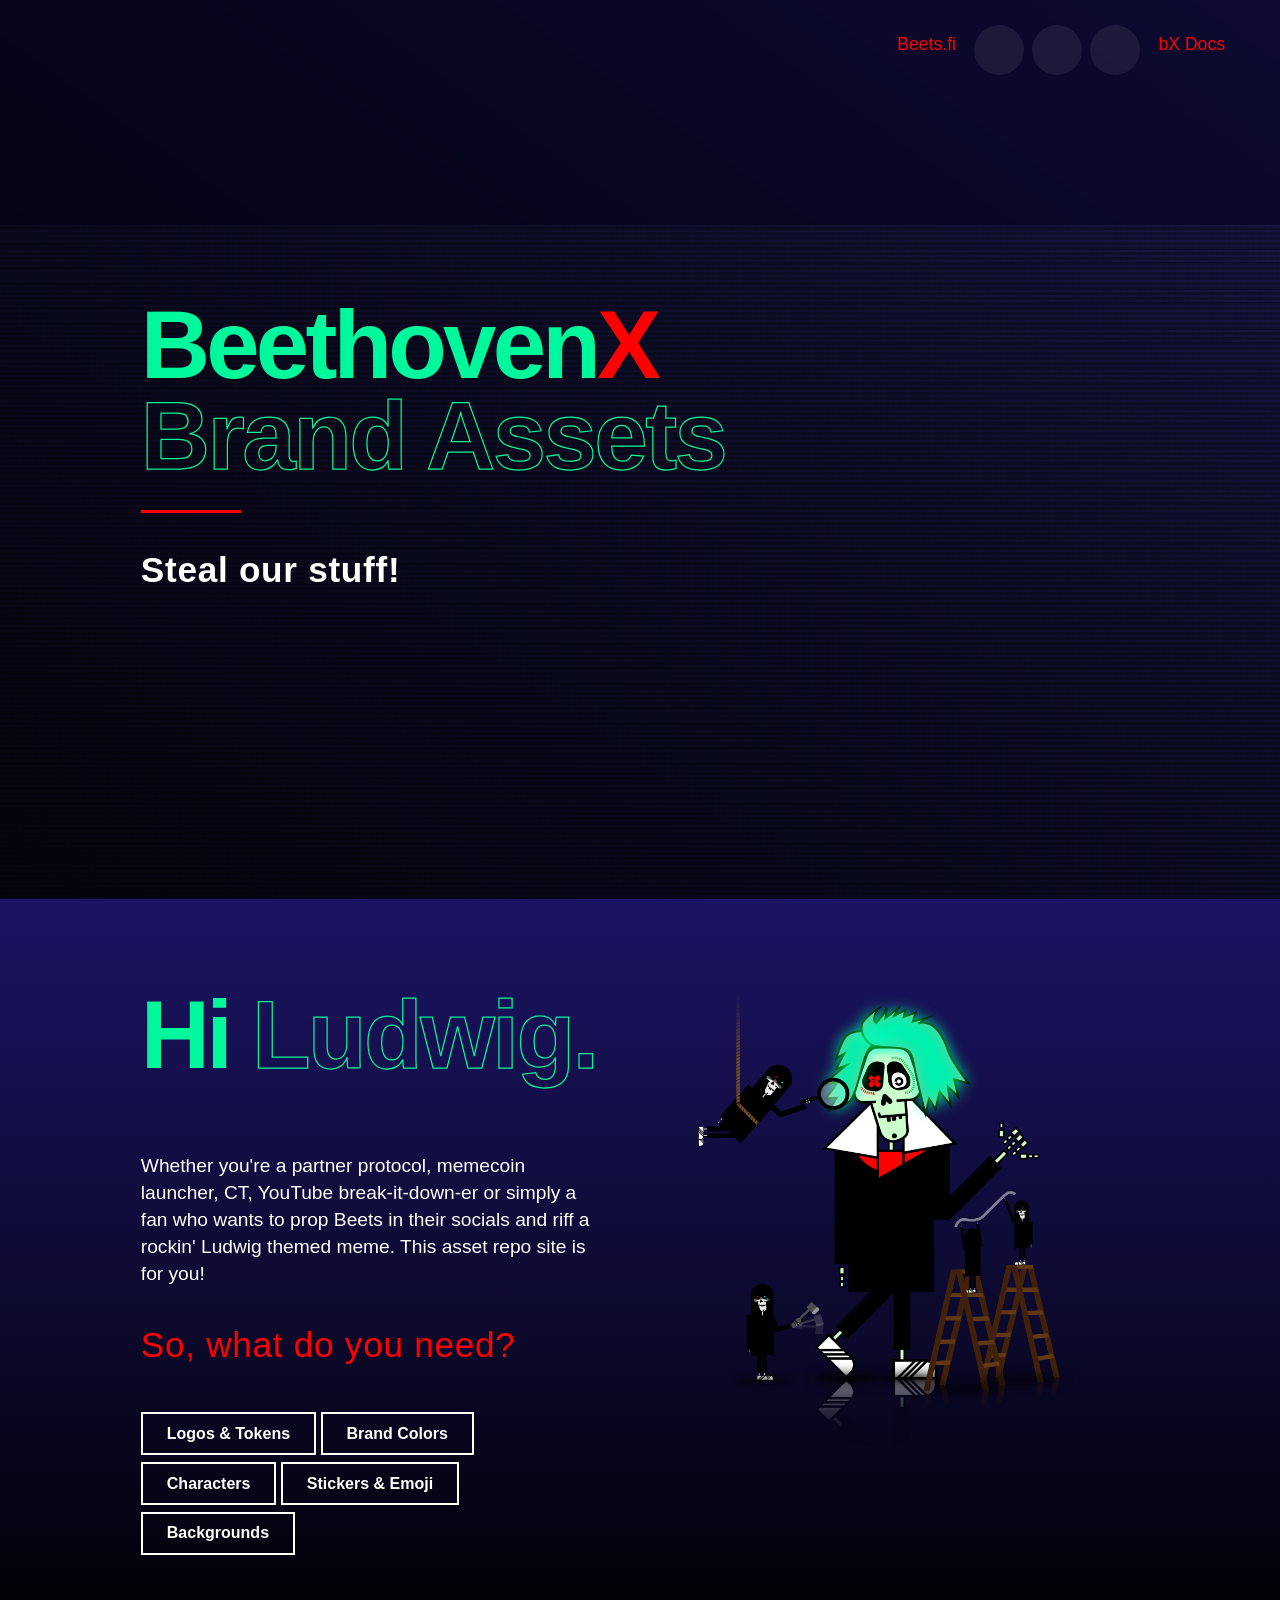
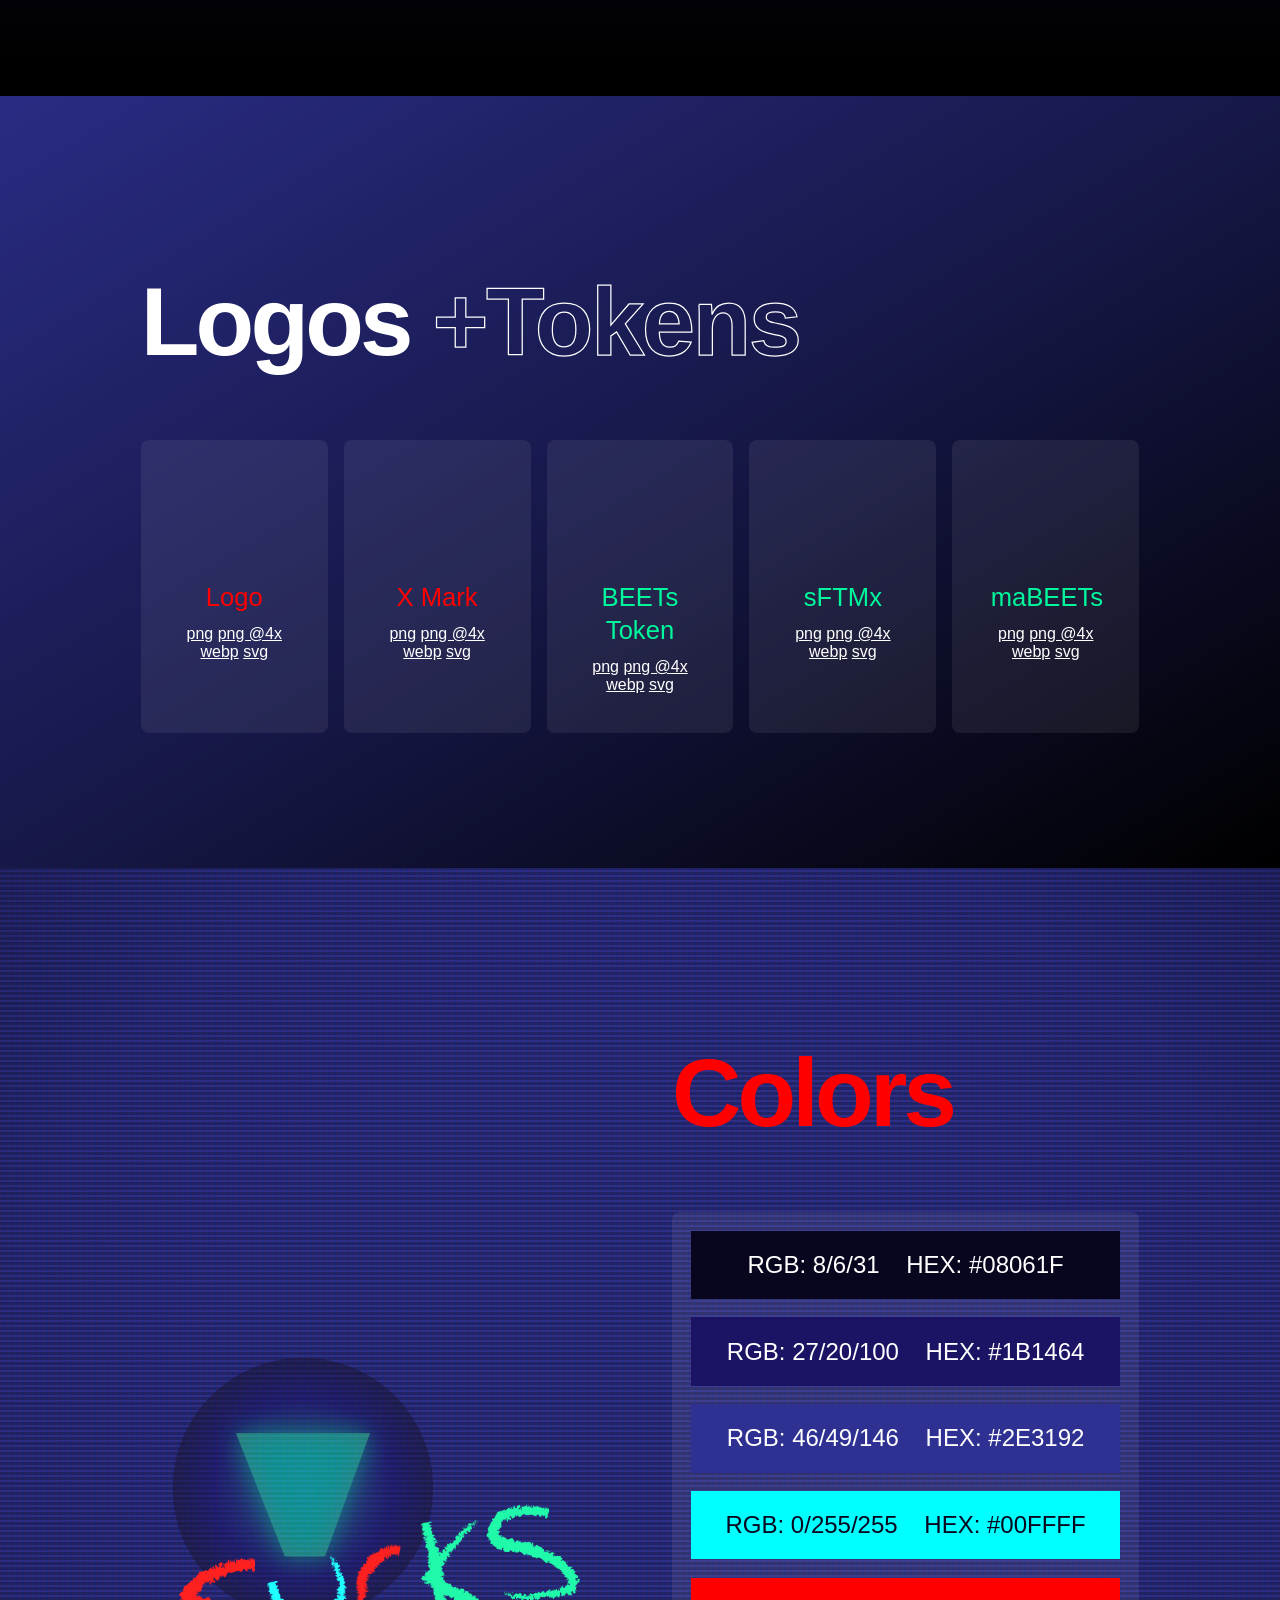
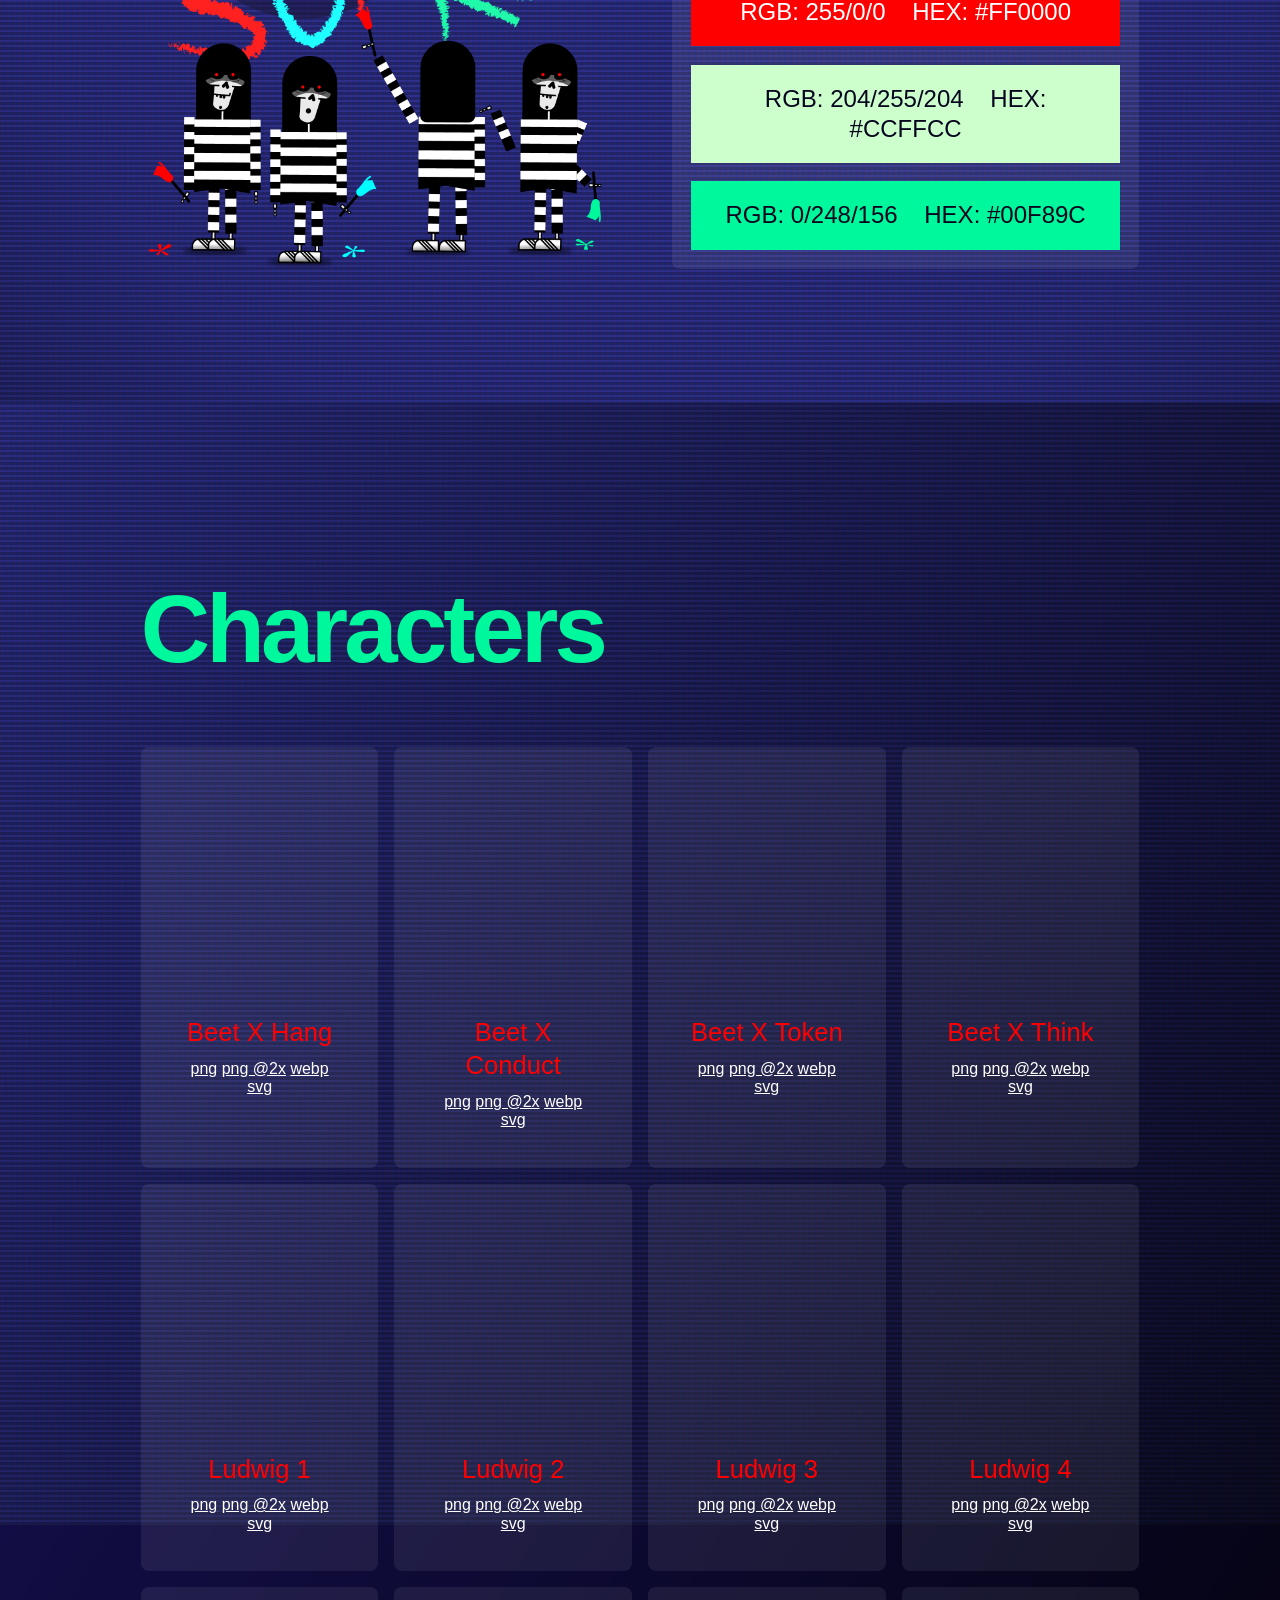
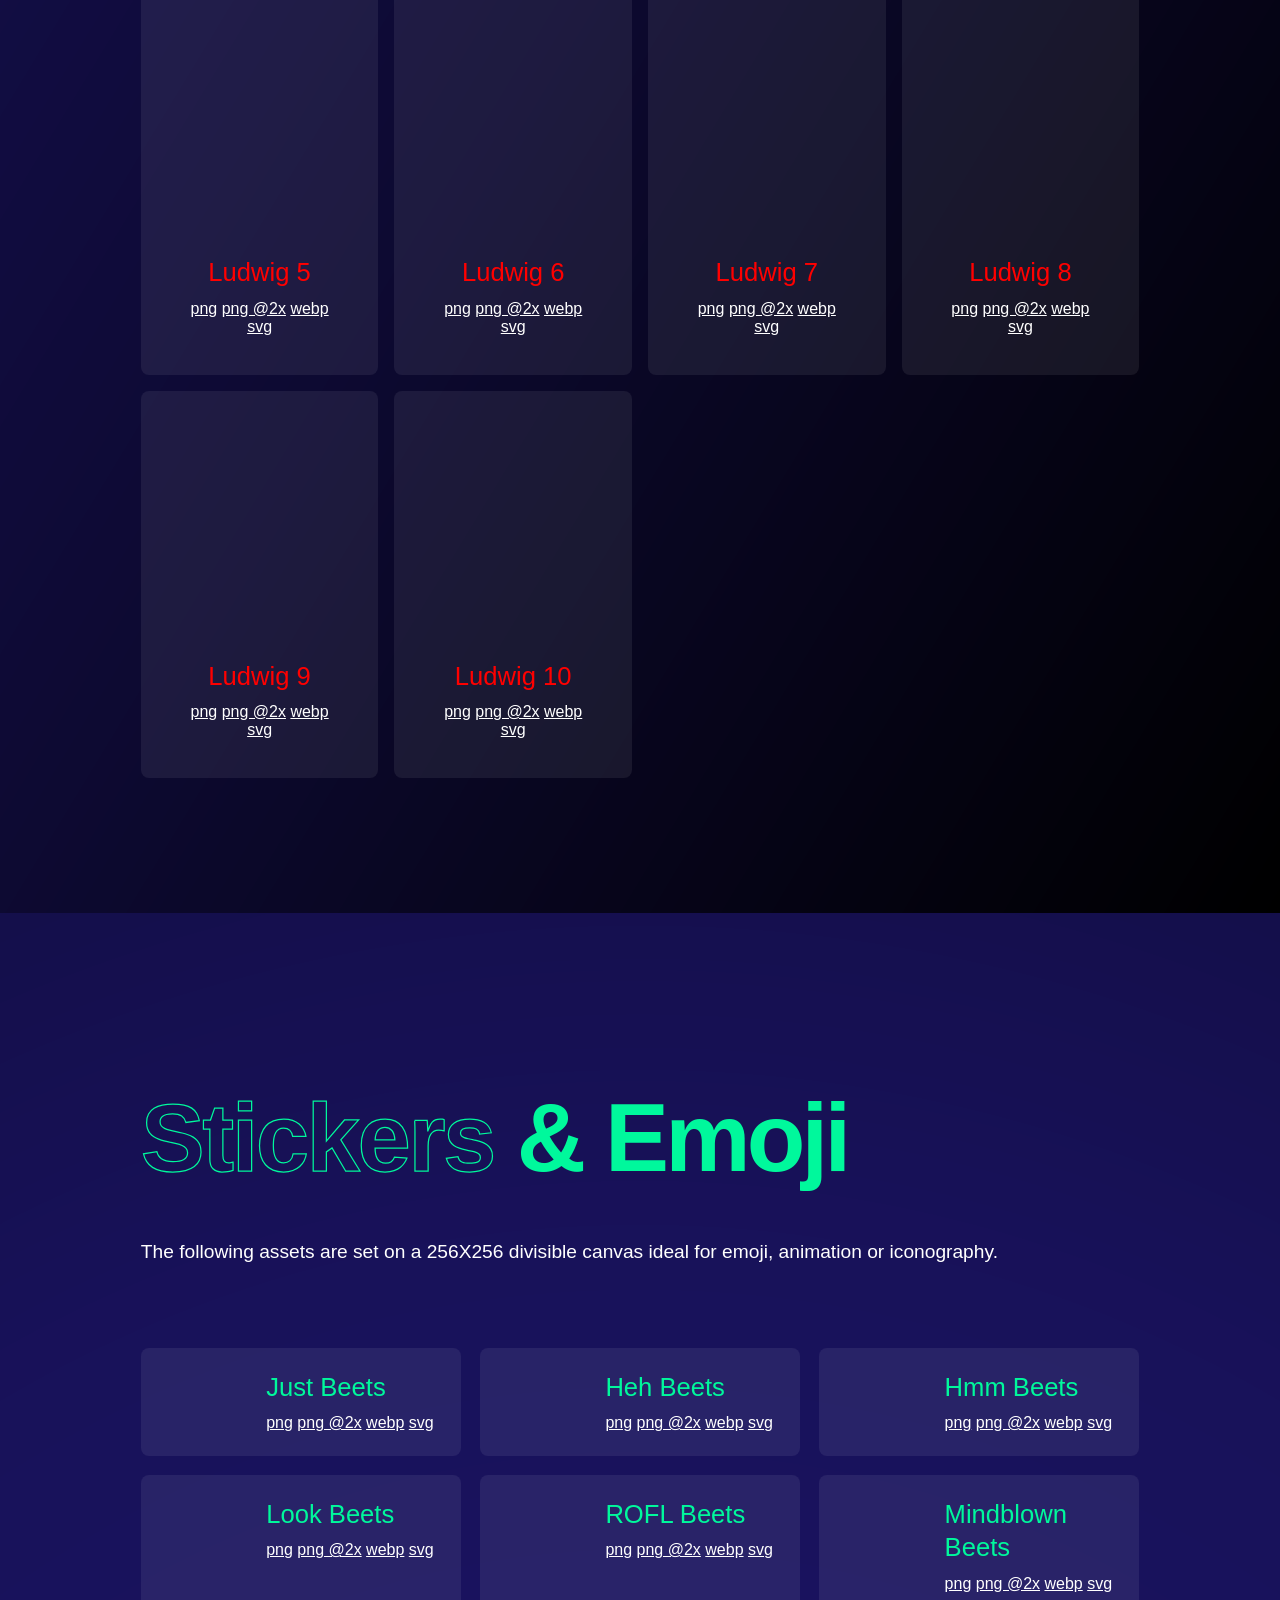
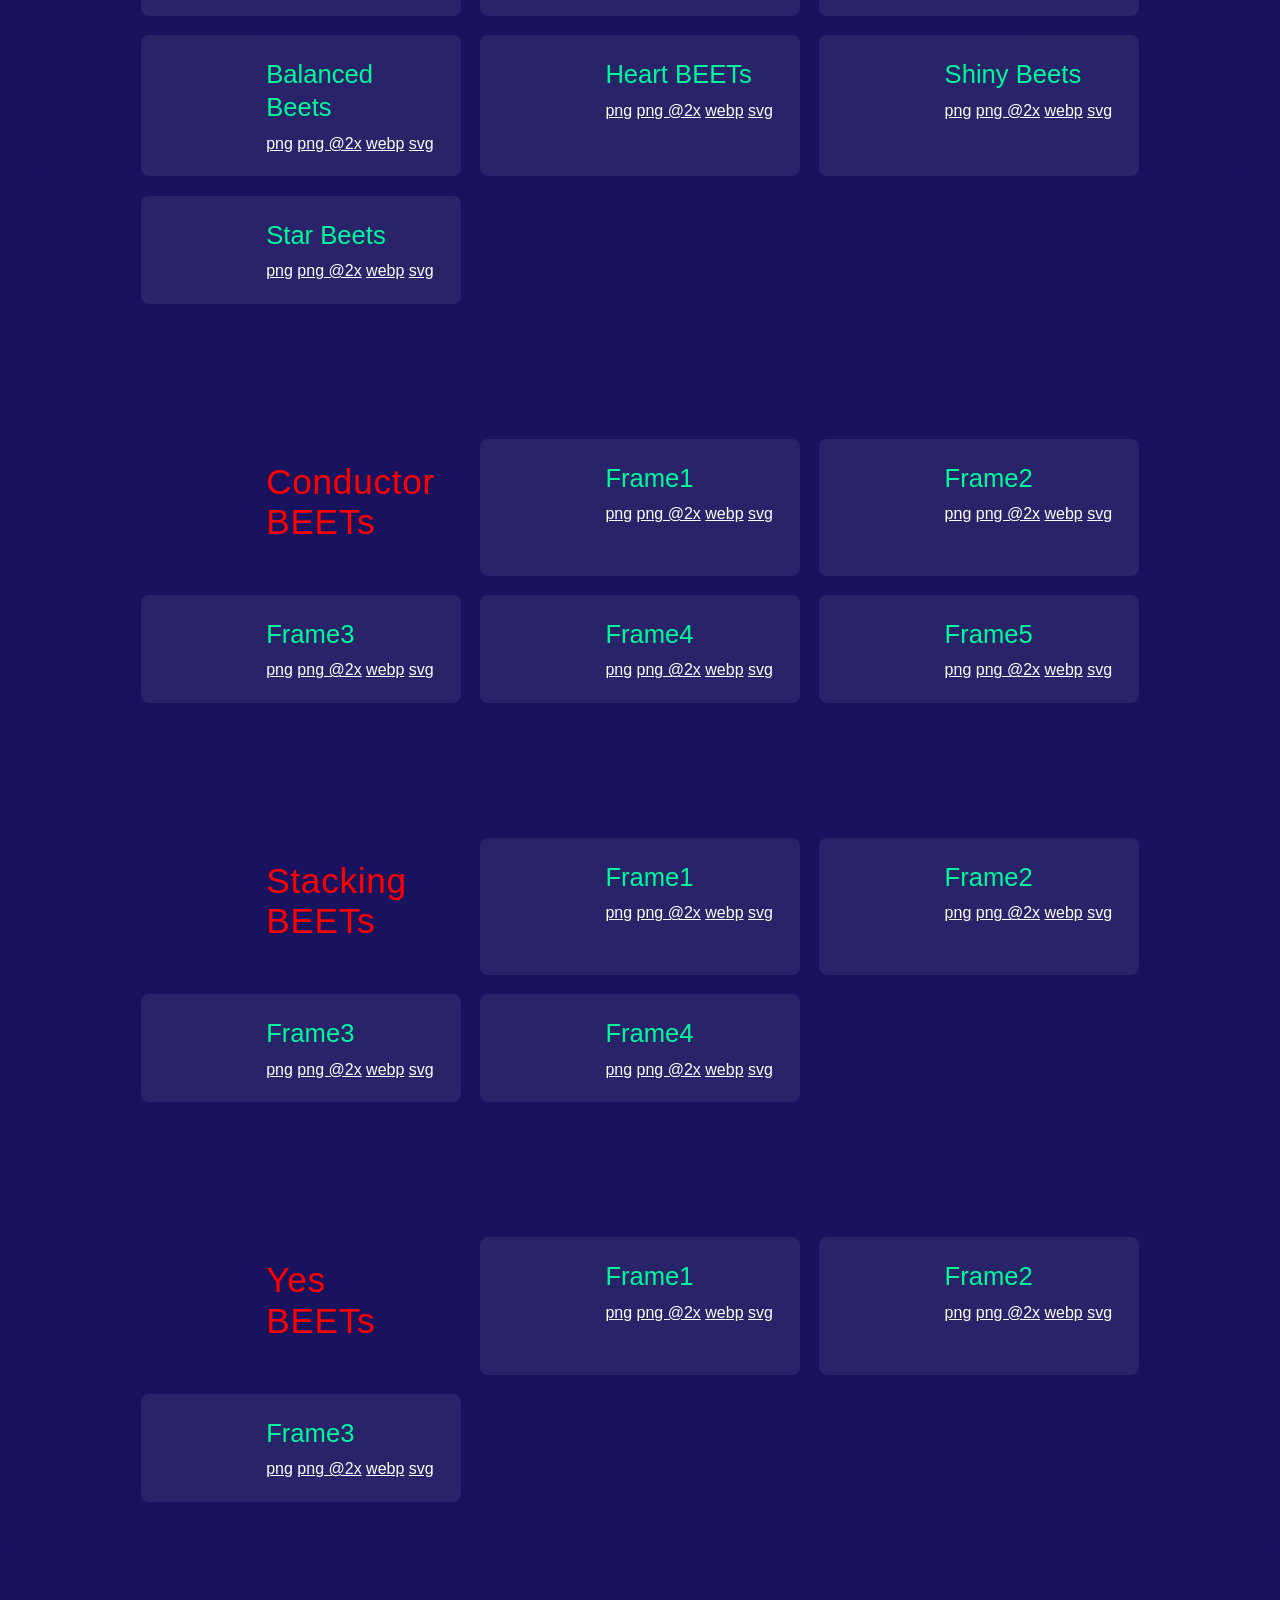
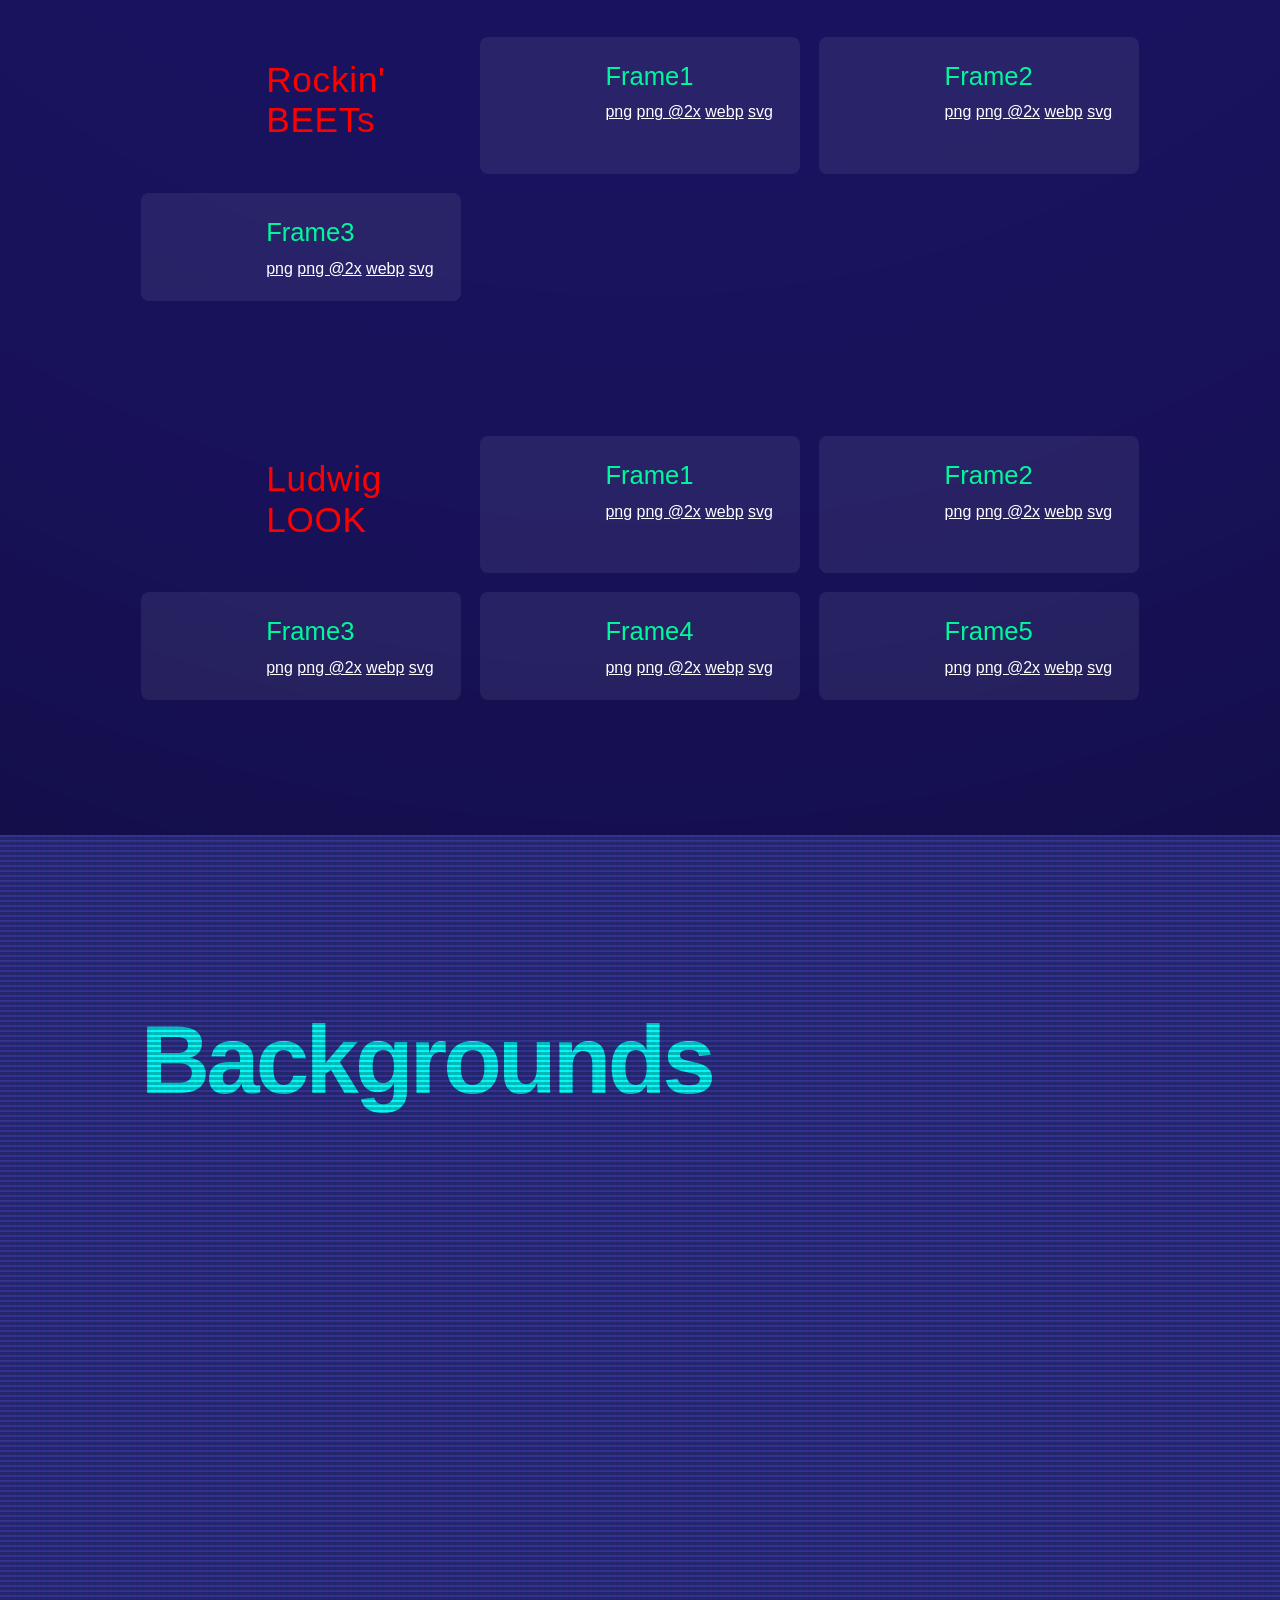
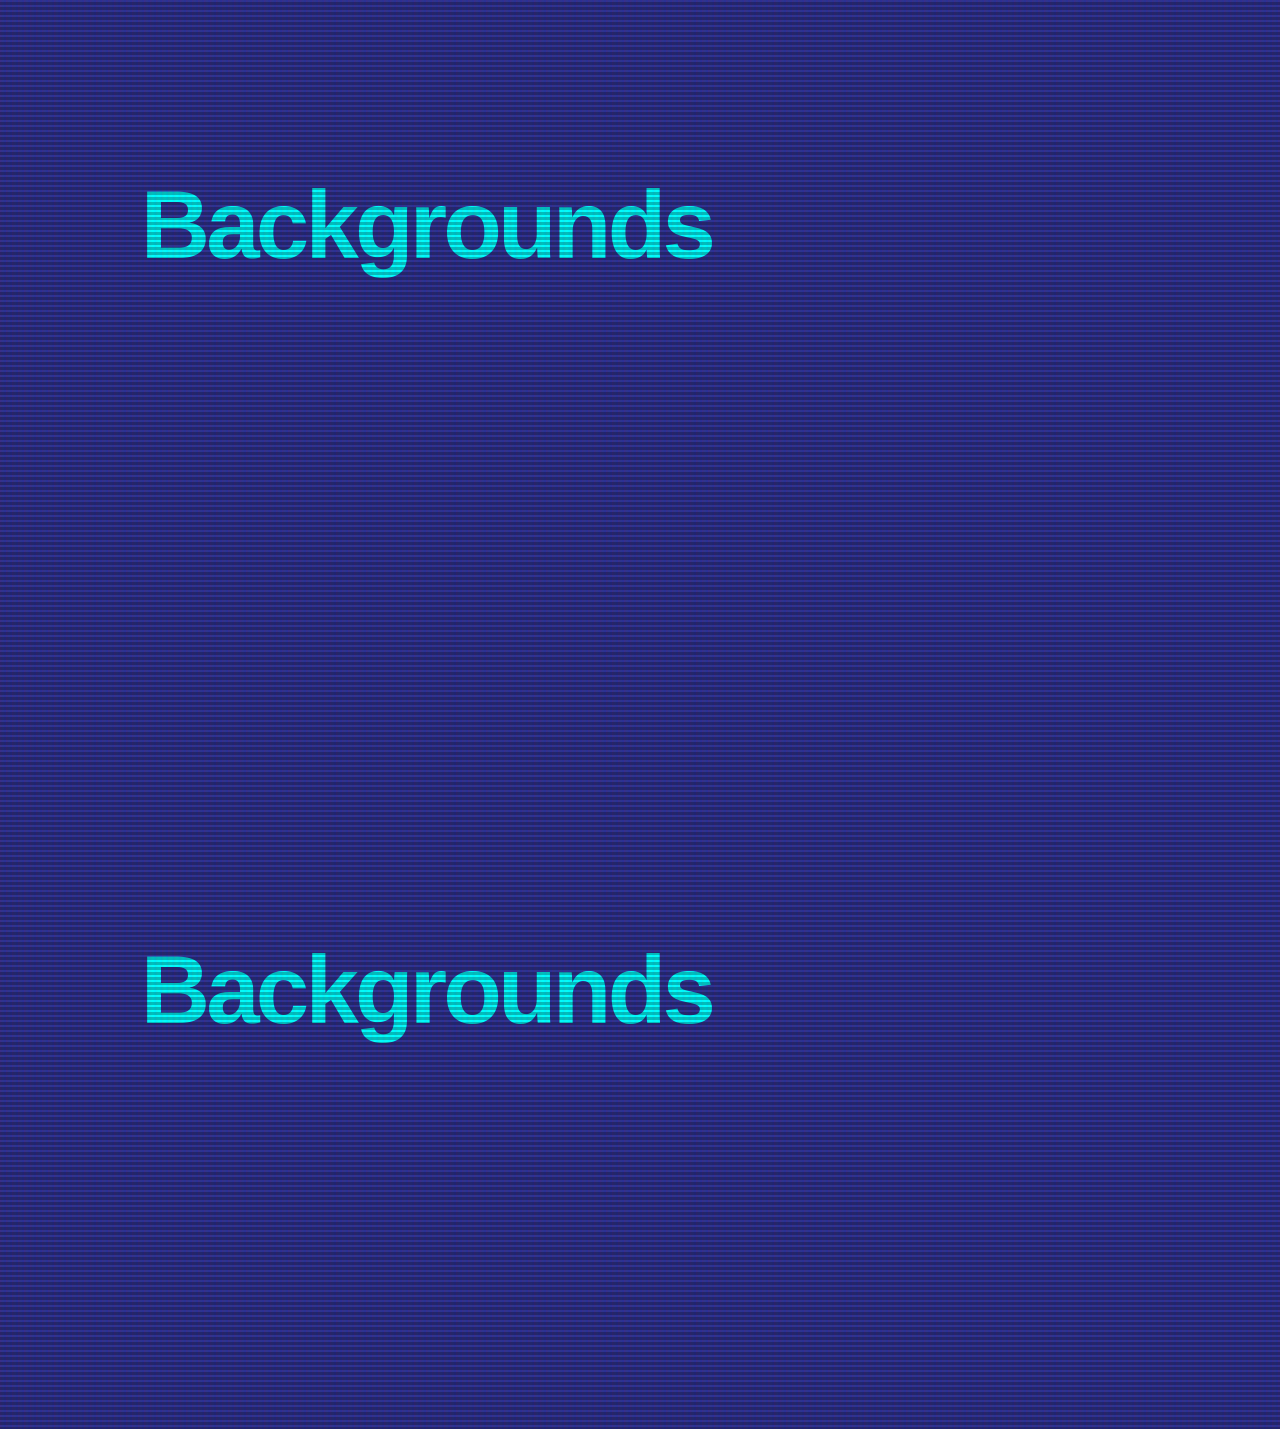
==== index.html @ 73d74829 "fix token paths" ====
<!DOCTYPE html>
<html>
<head>
   <!-- Google tag (gtag.js) -->
    <script async src="https://www.googletagmanager.com/gtag/js?id=G-1C661BS5KW"></script>
    <script>
    window.dataLayer = window.dataLayer || [];
    function gtag(){dataLayer.push(arguments);}
    gtag('js', new Date());

    gtag('config', 'G-1C661BS5KW');
    </script>


    <title>Beethoven X. Brand Assets</title>
    <meta charset="utf-8" />
    <meta name="viewport" content="width=device-width, minimum-scale=1, initial-scale=1, shrink-to-fit=no">
    <meta name="twitter:title" property="og:title" content="Beethoven X Brand Assets" />
    <meta name="twitter:card" content="Beethoven X">
    <meta name="twitter:site" property="og:site_name" content="Brand Assets" />
    <meta name="description" property="og:description" content="Beethoven X Brand Assets. Beets.fi." />
    <meta name="twitter:image" property="og:image" content="https://beethoven-x.nium.studio/images/icons/icon-192.png" />
    <meta property="og:type" content="website" />
    <meta name="twitter:url" property="og:url" content="https://beethoven-x.nium.studio" />

    <link rel="icon" href="/favicon.png" sizes="any"><!-- 32×32 -->
    <link rel="icon" href="/images/icons/icon.svg" type="image/svg+xml">
    <link rel="apple-touch-icon" href="/images/icons/apple-touch-icon.png"><!-- 180×180 -->
    <link rel="manifest" href="/manifest.webmanifest">

    <!-- css -->
    <style>
        html, body {
            width: 100%;
            height: 100%;
        }
    </style>
    <link rel="stylesheet" type="text/css" href="/css/normalize.css" />
    <link rel="stylesheet" type="text/css" href="/css/animate.css" />
    <link rel="stylesheet" type="text/css" href="/js/slick/slick.css" />
    <link rel="stylesheet" type="text/css" href="/js/slick/slick-theme.css" />
    <link rel="stylesheet" type="text/css" href="/images/icomoon/style.css" />
    <link rel="stylesheet" type="text/css" href="/css/styles.css" />

    
</head>




<body id="home" class="home darkTheme darkSlider">

    <div id="navMobile">
        <a href="#home" id="toTop" class="icon"><i class="icon-ctrl"></i></a>
    </div>


    <div id="navHeader" class="navHeight m">
        <a href="#home" class="imgText siteLogo">
            <picture class="logoAsset">
                <img src="/images/logo.svg" alt="Beethoven X">
            </picture>     
        </a>

        <div id="mblNavControl">
            <a href="#" id="navTrigger" class="icon"><i class="icon-menu"></i></a>
            <a href="#" id="navClose" class="icon"><i class="icon-cross"></i></a>
        </div>
    </div>

    <div class="mblnav m">
        <div class="mblnavContainer">
            <div class="navHeight">&nbsp;</div>
                <div class="containMNav">
                    <nav>
                       <a href="#sec3" class="inpage">Logos &amp; Tokens</a>
                        <a href="#sec4" class="inpage">Brand Colors</a>
                        <a href="#sec5" class="inpage">Characters</a>
                        <a href="#sec6" class="inpage">Stickers &amp; Emoji</a>
                        <a href="#sec7" class="inpage">Backgrounds</a> 
                    </nav>
                    
                    

                    
                    <div style="text-align: center;">
                    <a href="https://beets.fi">Beets.fi</a>
                    &nbsp;&nbsp;&nbsp;&nbsp;
                    <a href="https://docs.beets.fi/">bX Docs</a>
                    <br><br>
                    <a href="https://beets.fi/discord" class="icon inline"><i class="icon-discord1"></i> </a>
                    <a href="https://twitter.com/beethoven_x" class="icon inline"><i class="icon-x"></i> </a>
                    <a href="https://beethovenxio.medium.com" class="icon inline"><i class="icon-medium1"></i> </a>
                    </div>
                    
                </div>  
            </div>
        <div class="navHeight">&nbsp;</div>  
    </div>   
        
    <!-- end mobile navigation -->




    <header class="fixed d">
       &nbsp;   
        
        <nav>
            <a href="https://beets.fi">Beets.fi</a>
            <a href="https://beets.fi/discord" class="icon"><i class="icon-discord1"></i> </a>
            <a href="https://twitter.com/beethoven_x" class="icon"><i class="icon-x"></i> </a>
            <a href="https://beethovenxio.medium.com" class="icon"><i class="icon-medium1"></i> </a>
            <a href="https://docs.beets.fi/">bX Docs</a>
        </nav> 
    </header>

    <header class="sticky d">
        <a href="#home" class="imgText siteLogo">
            <picture class="logoAsset">
                <img src="/images/logo.svg" alt="Beethoven X">
            </picture>   
        </a>

        <nav>
            <a href="#sec3" class="inpage">Logos &amp; Tokens</a>
        <a href="#sec4" class="inpage">Brand Colors</a>
        <a href="#sec5" class="inpage">Characters</a>
        <a href="#sec6" class="inpage">Stickers &amp; Emoji</a>
        <a href="#sec7" class="inpage">Backgrounds</a>
        <a href="#home" class="inpage"><i class="icon-home"></i></a>
        </nav> 
    </header>

    <!-- start content -->
    <main>



        
        











        <div class="base d">

            <div class="videoLayer parallaxMe ukiyo" style="z-index: 0" data-u-scale="1.5" data-u-speed="1.75">
            <div style="margin-top: 25vh;" >

            <div class="slickSlider1" style="overflow: auto;">
                
                <div class="container picturefill-background" >
                    <div class="contentHold crt fullH" >&nbsp;</div>
                    <span data-src="/images/bgs/1-bg.webp" data-media="(min-width: 1100px)"></span> 
                </div>

                <div class="container picturefill-background" >
                    <div class="contentHold crt fullH" >&nbsp;</div>
                    <span data-src="/images/bgs/2-bg.webp" data-media="(min-width: 1100px)"></span> 
                </div>

                <div class="container picturefill-background" >
                    <div class="contentHold crt fullH" >&nbsp;</div>
                    <span data-src="/images/bgs/3-bg.webp" data-media="(min-width: 1100px)"></span> 
                </div>

                <div class="container picturefill-background" >
                    <div class="contentHold crt fullH" >&nbsp;</div>
                    <span data-src="/images/bgs/4-bg.webp" data-media="(min-width: 1100px)"></span> 
                </div>

                <div class="container picturefill-background" >
                    <div class="contentHold crt fullH" >&nbsp;</div>
                    <span data-src="/images/bgs/5-bg.webp" data-media="(min-width: 1100px)"></span> 
                </div>

                
                
            </div>

            </div><!-- ukiyo handler -->
            </div><!-- parallaxMe -->
    
        </div>





        <div class="base m">

            <div class="slickSlider1" style="overflow: auto;">
                
                <div class="container picturefill-background" >
                    <div class="contentHold crt fullH" >&nbsp;</div>
                    <span data-src="/images/bgs/1-bg-m.webp"></span> 
                </div>

                <div class="container picturefill-background" >
                    <div class="contentHold crt fullH" >&nbsp;</div>
                    <span data-src="/images/bgs/2-bg-m.webp"></span> 
                </div>

                <div class="container picturefill-background" >
                    <div class="contentHold crt fullH" >&nbsp;</div>
                    <span data-src="/images/bgs/3-bg-m.webp"></span> 
                </div>

                <div class="container picturefill-background" >
                    <div class="contentHold crt fullH" >&nbsp;</div>
                    <span data-src="/images/bgs/4-bg-m.webp"></span> 
                </div>

                <div class="container picturefill-background" >
                    <div class="contentHold crt fullH" >&nbsp;</div>
                    <span data-src="/images/bgs/5-bg-m.webp"></span> 
                </div>
                
            </div>
    
        </div>




        <div class="sec1">

            <div class="container">
                <div class="contentHold fullH gradient5">
                <div class="insetContent bgPosBottom">
                <div class="innerContent reverse cC">
                    
                        
                        
                       <div class="restrictWidth">
                        <span class="spacer spacer20 m"></span>
                        <h1 class="responsiveLarge ">
                            <span class="brand5color nowrap">Beethoven<span class="brand2color">X</span></span><br> 
                            <span class="outline strokeBrand5">Brand Assets</span>
                        </h1>
                        
                        <div class="d">
                            <br>
                            <hr class="small"><br>
                            <br>
                        </div>
                        

                        <h3><strong>Steal our stuff!</strong></h3>
                       </div>
                        
       
                    
                </div>
                </div>
                <div class="videoLayer parallaxMe top ukiyo" data-u-scale="1.8" data-u-speed="-0.75">
                    <div class="offsetFullScreen1 insetContent2 floating">
                        <div class="square45" style="background-image: url(/images/art/ludwig-reachin.webp);">
                            &nbsp;
                        </div>  
                    </div>
                </div>
                </div>  
            </div>

        </div>














        <div class="sec2">

            <div class="container">
                <div class="contentHold gradient1">
                <div class="insetContent2">
                <div class="innerContent reverse">
                    <section class="vw45">
                        <h2 class="responsiveLarge brand5color">Hi <span class="outline strokeBrand5">Ludwig.</span></h2>
                        
                        <span class="spacer spacer7"></span>

                        <p>Whether you're a partner protocol, memecoin launcher, CT, YouTube break-it-down-er or simply a fan who wants to prop Beets in their socials and riff a rockin' Ludwig themed meme. This asset repo site is for you!</p>

                        <!-- 
                        <p>But first, here's a little context about our brand as a guide to help you apply not only our look but also our tone of voice- should you feel the need...</p>
                        
                        <br><br>
                        

                        <h3 class="brand2color">Think 'Despicable Me' crossed with every deadpan GIF you can think of.</h3>

                        <br><br>
                        

                        <p>We're a little silly, quite cheeky and very self-deprecating.</p> 
                        <p>DeFi is (unfortuately) still a complicated, risky, volatile environment so we attempt to use our brand voice and visuals to counter-balance those heavy, techy topics with some Ludwig lovin' vibes.</p>
                        -->
                        <br>
                        <h3 class="brand2color">So, what do you need?</h3>
                        <br>
                        <br>
                        <a href="#sec3" class="ctaButton">Logos &amp; Tokens</a>
                        <a href="#sec4" class="ctaButton">Brand Colors</a>
                        <a href="#sec5" class="ctaButton">Characters</a>
                        <a href="#sec6" class="ctaButton">Stickers &amp; Emoji</a>
                        <a href="#sec7" class="ctaButton">Backgrounds</a>
                    </section>
                    <section class="vw45">
                            <img src="/images/art/beet-x@2x.png">
                    </section>
                </div>

               
                </div>
                </div>      
    
            </div>
    
        </div>
    
    







        <div id="inpageNav"></div>


        

        
        <div class="sec3" id="sec3">

            <div class="container">
       
                <div class="contentHold gradient2">
                <div class="insetContent2">
                <div class="innerContent reverse">
                    <section>

                        <span class="spacer spacer10"></span>

                        <h2 class="responsiveLarge">Logos <span class="outline">+Tokens</span></h2>
                        
                        <span class="spacer spacer7"></span>

                        <div class="simpleGrid2">
                            <div class="panel">
                                <span class="thumb" style="background-image: url(/assets/logos/logo.svg);">&nbsp;</span>
                                   
                                <div class="padMe">
                                    <h4 class="brand2color">Logo</h4> 
                                    <a href="/assets/logos/logo.png" download>png</a>
                                    <a href="/assets/logos/logo@4x.png" download>png @4x</a>
                                    <a href="/assets/logos/logo.webp" download>webp</a>
                                    <a href="/assets/logos/logo.svg" download>svg</a>
                                </div>       
                            </div>
                            <div class="panel">
                                <span class="thumb" style="background-image: url(/assets/logos/beetx-logo.svg);">&nbsp;</span>
                               
                                <div class="padMe">
                                    <h4 class="brand2color">X Mark</h4> 
                                    <a href="/assets/logos/beetx-logo.png" download>png</a>
                                    <a href="/assets/logos/beetx-logo@4x.png" download>png @4x</a>
                                    <a href="/assets/logos/beetx-logo.webp" download>webp</a>
                                    <a href="/assets/logos/beetx-logo.svg" download>svg</a>
                                </div>       
                            </div>
                            <div class="panel">
                                <span class="thumb" style="background-image: url(/assets/token/BEETs.svg);">&nbsp;</span>
                                
                                <div class="padMe">
                                    <h4 class="brand5color">BEETs Token</h4> 
                                    <a href="/assets/token/BEETs.png" download>png</a>
                                    <a href="/assets/token/BEETs@4x.png" download>png @4x</a>
                                    <a href="/assets/token/BEETs.webp" download>webp</a>
                                    <a href="/assets/token/BEETs.svg" download>svg</a>
                                </div>       
                            </div>
                            <div class="panel">
                                <span class="thumb" style="background-image: url(/assets/token/sFTMx.svg);">&nbsp;</span>
                               
                                <div class="padMe">
                                    <h4 class="brand5color">sFTMx</h4> 
                                    <a href="/assets/token/sFTMx.png" download>png</a>
                                    <a href="/assets/token/sFTMx@4x.png" download>png @4x</a>
                                    <a href="/assets/token/sFTMx.webp" download>webp</a>
                                    <a href="/assets/token/sFTMx.svg" download>svg</a>
                                </div>       
                            </div>
                            <div class="panel">
                                <span class="thumb" style="background-image: url(/assets/token/maBEETs.svg);">&nbsp;</span>

                                <div class="padMe">
                                    <h4 class="brand5color">maBEETs</h4> 
                                    <a href="/assets/token/maBEETs.png" download>png</a>
                                    <a href="/assets/token/maBEETs@4x.png" download>png @4x</a>
                                    <a href="/assets/token/maBEETs.webp" download>webp</a>
                                    <a href="/assets/token/maBEETs.svg" download>svg</a>
                                </div>       
                            </div>
                        </div>

                        
                        
                    </section>

                   
                   
                </div>
                </div>
                </div>      
    
            </div>
    
        </div>



        <div id="sec4">

            <div class="container">
       
                <div class="contentHold gradient3">
                <div class="insetContent2">
                <div class="innerContent reverse flip">
                    <section class="vw45">

                        <span class="spacer spacer10"></span>

                        <h2 class="responsiveLarge brand2color">Colors</h2>
                        
                        <span class="spacer spacer7"></span>

                        <div class="panel">
                            <div class="padMe brand6">
                                <h5>RGB: 8/6/31<span class="d">&nbsp;&nbsp;&nbsp;&nbsp;</span><br class="m">HEX: #08061F</h5> 
                            </div>
                            <br>
                            <div class="padMe brand0">
                                <h5>RGB: 27/20/100<span class="d">&nbsp;&nbsp;&nbsp;&nbsp;</span><br class="m">HEX: #1B1464</h5> 
                            </div>
                            <br>
                            <div class="padMe brand1">
                                <h5>RGB: 46/49/146<span class="d">&nbsp;&nbsp;&nbsp;&nbsp;</span><br class="m">HEX: #2E3192</h5> 
                            </div>
                            <br>
                            <div class="padMe brand3">
                                <h5 class="brand6color">RGB: 0/255/255<span class="d">&nbsp;&nbsp;&nbsp;&nbsp;</span><br class="m">HEX: #00FFFF</h5> 
                            </div>
                            <br>
                            <div class="padMe brand2">
                                <h5>RGB: 255/0/0<span class="d">&nbsp;&nbsp;&nbsp;&nbsp;</span><br class="m">HEX: #FF0000</h5> 
                            </div>
                            <br>
                           
                            <div class="padMe brand4">
                                <h5 class="brand6color">RGB: 204/255/204<span class="d">&nbsp;&nbsp;&nbsp;&nbsp;</span><br class="m">HEX: #CCFFCC</h5> 
                            </div>
                            <br>
                            <div class="padMe brand5">
                                <h5 class="brand6color">RGB: 0/248/156<span class="d">&nbsp;&nbsp;&nbsp;&nbsp;</span><br class="m">HEX: #00F89C</h5> 
                            </div>
                          
                        </div>
                        
                    </section>

                    <section class="vw45 alignEnd d">                
                        <img src="/images/art/colors.webp">                  
                    </section>
                   
                </div>
                </div>
                </div>      
    
            </div>
    
        </div>





        <div id="sec5">

            <div class="container">
       
                <div class="contentHold gradient2">
                <div class="insetContent2">
                <div class="innerContent reverse">
                    <section>

                        <span class="spacer spacer10 d"></span>

                        <h2 class="responsiveLarge brand5color">Characters</h2>
                        
                        <span class="spacer spacer7"></span>

                        <div class="simpleGrid3">
                            
                            <div class="panel">
                                <span class="thumb larger" style="background-image: url(/assets/characters/beetx1.png);"></span>
                                
                                <div class="padMe">
                                    <h4 class="brand2color">Beet X Hang</h4> 
                                    <a href="/assets/characters/beetx1.png" download>png</a>
                                    <a href="/assets/characters/beetx1@2x.png" download>png @2x</a>
                                    <a href="/assets/characters/beetx1.webp" download>webp</a>
                                    <a href="/assets/characters/beetx1.svg" download>svg</a>
                                </div>       
                            </div>

                            <div class="panel">
                                <span class="thumb larger" style="background-image: url(/assets/characters/beetx2.png);"></span>
                                
                                <div class="padMe">
                                    <h4 class="brand2color">Beet X Conduct</h4> 
                                    <a href="/assets/characters/beetx2.png" download>png</a>
                                    <a href="/assets/characters/beetx2@2x.png" download>png @2x</a>
                                    <a href="/assets/characters/beetx2.webp" download>webp</a>
                                    <a href="/assets/characters/beetx2.svg" download>svg</a>
                                </div>       
                            </div>
                            <div class="panel">
                                <span class="thumb larger" style="background-image: url(/assets/characters/beetx3.png);"></span>
                                
                                <div class="padMe">
                                    <h4 class="brand2color">Beet X Token</h4> 
                                    <a href="/assets/characters/beetx3.png" download>png</a>
                                    <a href="/assets/characters/beetx3@2x.png" download>png @2x</a>
                                    <a href="/assets/characters/beetx3.webp" download>webp</a>
                                    <a href="/assets/characters/beetx3.svg" download>svg</a>
                                </div>       
                            </div>

                            <div class="panel">
                                <span class="thumb larger" style="background-image: url(/assets/characters/beetx4.png);"></span>
                                
                                <div class="padMe">
                                    <h4 class="brand2color">Beet X Think</h4> 
                                    <a href="/assets/characters/beetx4.png" download>png</a>
                                    <a href="/assets/characters/beetx4@2x.png" download>png @2x</a>
                                    <a href="/assets/characters/beetx4.webp" download>webp</a>
                                    <a href="/assets/characters/beetx4.svg" download>svg</a>
                                </div>       
                            </div>

                            <div class="panel">
                                <span class="thumb larger" style="background-image: url(/assets/characters/ludwig1.png);"></span>
                                
                                <div class="padMe">
                                    <h4 class="brand2color">Ludwig 1</h4> 
                                    <a href="/assets/characters/ludwig1.png" download>png</a>
                                    <a href="/assets/characters/ludwig1@2x.png" download>png @2x</a>
                                    <a href="/assets/characters/ludwig1.webp" download>webp</a>
                                    <a href="/assets/characters/ludwig1.svg" download>svg</a>
                                </div>       
                            </div>

                            <div class="panel">
                                <span class="thumb larger" style="background-image: url(/assets/characters/ludwig2.png);"></span>
                                
                                <div class="padMe">
                                    <h4 class="brand2color">Ludwig 2</h4> 
                                    <a href="/assets/characters/ludwig2.png" download>png</a>
                                    <a href="/assets/characters/ludwig2@2x.png" download>png @2x</a>
                                    <a href="/assets/characters/ludwig2.webp" download>webp</a>
                                    <a href="/assets/characters/ludwig2.svg" download>svg</a>
                                </div>       
                            </div>

                            <div class="panel">
                                <span class="thumb larger" style="background-image: url(/assets/characters/ludwig3.png);"></span>
                                
                                <div class="padMe">
                                    <h4 class="brand2color">Ludwig 3</h4> 
                                    <a href="/assets/characters/ludwig3.png" download>png</a>
                                    <a href="/assets/characters/ludwig3@2x.png" download>png @2x</a>
                                    <a href="/assets/characters/ludwig3.webp" download>webp</a>
                                    <a href="/assets/characters/ludwig3.svg" download>svg</a>
                                </div>       
                            </div>

                            <div class="panel">
                                <span class="thumb larger" style="background-image: url(/assets/characters/ludwig4.png);"></span>
                                
                                <div class="padMe">
                                    <h4 class="brand2color">Ludwig 4</h4> 
                                    <a href="/assets/characters/ludwig4.png" download>png</a>
                                    <a href="/assets/characters/ludwig4@2x.png" download>png @2x</a>
                                    <a href="/assets/characters/ludwig4.webp" download>webp</a>
                                    <a href="/assets/characters/ludwig4.svg" download>svg</a>
                                </div>       
                            </div>

                            <div class="panel">
                                <span class="thumb larger" style="background-image: url(/assets/characters/ludwig5.png);"></span>
                                
                                <div class="padMe">
                                    <h4 class="brand2color">Ludwig 5</h4> 
                                    <a href="/assets/characters/ludwig5.png" download>png</a>
                                    <a href="/assets/characters/ludwig5@2x.png" download>png @2x</a>
                                    <a href="/assets/characters/ludwig5.webp" download>webp</a>
                                    <a href="/assets/characters/ludwig5.svg" download>svg</a>
                                </div>       
                            </div>

                            <div class="panel">
                                <span class="thumb larger" style="background-image: url(/assets/characters/ludwig6.png);"></span>
                                
                                <div class="padMe">
                                    <h4 class="brand2color">Ludwig 6</h4> 
                                    <a href="/assets/characters/ludwig6.png" download>png</a>
                                    <a href="/assets/characters/ludwig6@2x.png" download>png @2x</a>
                                    <a href="/assets/characters/ludwig6.webp" download>webp</a>
                                    <a href="/assets/characters/ludwig6.svg" download>svg</a>
                                </div>       
                            </div>

                            <div class="panel">
                                <span class="thumb larger" style="background-image: url(/assets/characters/ludwig7.png);"></span>
                                
                                <div class="padMe">
                                    <h4 class="brand2color">Ludwig 7</h4> 
                                    <a href="/assets/characters/ludwig7.png" download>png</a>
                                    <a href="/assets/characters/ludwig7@2x.png" download>png @2x</a>
                                    <a href="/assets/characters/ludwig7.webp" download>webp</a>
                                    <a href="/assets/characters/ludwig7.svg" download>svg</a>
                                </div>       
                            </div>

                            <div class="panel">
                                <span class="thumb larger" style="background-image: url(/assets/characters/ludwig8.png);"></span>
                                
                                <div class="padMe">
                                    <h4 class="brand2color">Ludwig 8</h4> 
                                    <a href="/assets/characters/ludwig8.png" download>png</a>
                                    <a href="/assets/characters/ludwig8@2x.png" download>png @2x</a>
                                    <a href="/assets/characters/ludwig8.webp" download>webp</a>
                                    <a href="/assets/characters/ludwig8.svg" download>svg</a>
                                </div>       
                            </div>

                            <div class="panel">
                                <span class="thumb larger" style="background-image: url(/assets/characters/ludwig9.png);"></span>
                                
                                <div class="padMe">
                                    <h4 class="brand2color">Ludwig 9</h4> 
                                    <a href="/assets/characters/ludwig9.png" download>png</a>
                                    <a href="/assets/characters/ludwig9@2x.png" download>png @2x</a>
                                    <a href="/assets/characters/ludwig9.webp" download>webp</a>
                                    <a href="/assets/characters/ludwig9.svg" download>svg</a>
                                </div>       
                            </div>

                            <div class="panel">
                                <span class="thumb larger" style="background-image: url(/assets/characters/ludwig10.png);"></span>
                                
                                <div class="padMe">
                                    <h4 class="brand2color">Ludwig 10</h4> 
                                    <a href="/assets/characters/ludwig10.png" download>png</a>
                                    <a href="/assets/characters/ludwig10@2x.png" download>png @2x</a>
                                    <a href="/assets/characters/ludwig10.webp" download>webp</a>
                                    <a href="/assets/characters/ludwig10.svg" download>svg</a>
                                </div>       
                            </div>

                            
                        </div><!-- end grid -->

                        
                        
                    </section>
                   
                </div>
                </div>
                </div>      
    
            </div>
    
        </div>






        <div id="sec6">

            <div class="container">
       
                <div class="contentHold gradient3">
                <div class="insetContent2">
                <div class="innerContent reverse">
                    <section>

                        <span class="spacer spacer10"></span>

                        <h2 class="responsiveLarge brand5color"><span class="outline strokeBrand5">Stickers</span> &amp; Emoji</h2>
                       
                        
                        <span class="spacer spacer5"></span>


                        <p>The following assets are set on a 256X256 divisible canvas ideal for emoji, animation or iconography.</p>
                        
                        <span class="spacer spacer7"></span>

                        <div class="simpleGrid30 rowPanels">
                            
                            <div class="panel">
                                <span class="thumb" style="background-image: url(/assets/emojis/just-BEETs.png);"></span>
                                <div class="padMe">
                                    <h4 class="brand5color">Just Beets</h4> 
                                    <a href="/assets/emojis/just-BEETs.png" download>png</a>
                                    <a href="/assets/emojis/just-BEETs@2x.png" download>png @2x</a>
                                    <a href="/assets/emojis/just-BEETs.webp" download>webp</a>
                                    <a href="/assets/emojis/just-BEETs.svg" download>svg</a>
                                </div>       
                            </div>
                            <div class="panel">
                                <span class="thumb" style="background-image: url(/assets/emojis/heh-BEETs.png);"></span>
                                <div class="padMe">
                                    <h4 class="brand5color">Heh Beets</h4> 
                                    <a href="/assets/emojis/heh-BEETs.png" download>png</a>
                                    <a href="/assets/emojis/heh-BEETs@2x.png" download>png @2x</a>
                                    <a href="/assets/emojis/heh-BEETs.webp" download>webp</a>
                                    <a href="/assets/emojis/heh-BEETs.svg" download>svg</a>
                                </div>       
                            </div>
                            <div class="panel">
                                <span class="thumb" style="background-image: url(/assets/emojis/hmm-BEETs.png);"></span>
                                <div class="padMe">
                                    <h4 class="brand5color">Hmm Beets</h4> 
                                    <a href="/assets/emojis/hmm-BEETs.png" download>png</a>
                                    <a href="/assets/emojis/hmm-BEETs@2x.png" download>png @2x</a>
                                    <a href="/assets/emojis/hmm-BEETs.webp" download>webp</a>
                                    <a href="/assets/emojis/hmm-BEETs.svg" download>svg</a>
                                </div>       
                            </div>
                            <div class="panel">
                                <span class="thumb" style="background-image: url(/assets/emojis/look-BEETs.png);"></span>
                                <div class="padMe">
                                    <h4 class="brand5color">Look Beets</h4> 
                                    <a href="/assets/emojis/look-BEETs.png" download>png</a>
                                    <a href="/assets/emojis/look-BEETs@2x.png" download>png @2x</a>
                                    <a href="/assets/emojis/look-BEETs.webp" download>webp</a>
                                    <a href="/assets/emojis/look-BEETs.svg" download>svg</a>
                                </div>       
                            </div>
                            <div class="panel">
                                <span class="thumb" style="background-image: url(/assets/emojis/rofl-BEETs.png);"></span>
                                <div class="padMe">
                                    <h4 class="brand5color">ROFL Beets</h4> 
                                    <a href="/assets/emojis/rofl-BEETs.png" download>png</a>
                                    <a href="/assets/emojis/rofl-BEETs@2x.png" download>png @2x</a>
                                    <a href="/assets/emojis/rofl-BEETs.webp" download>webp</a>
                                    <a href="/assets/emojis/rofl-BEETs.svg" download>svg</a>
                                </div>       
                            </div>
                            <div class="panel">
                                <span class="thumb" style="background-image: url(/assets/emojis/mindblown-BEETs.png);"></span>
                                <div class="padMe">
                                    <h4 class="brand5color">Mindblown Beets</h4> 
                                    <a href="/assets/emojis/mindblown-BEETs.png" download>png</a>
                                    <a href="/assets/emojis/mindblown-BEETs@2x.png" download>png @2x</a>
                                    <a href="/assets/emojis/mindblown-BEETs.webp" download>webp</a>
                                    <a href="/assets/emojis/mindblown-BEETs.svg" download>svg</a>
                                </div>       
                            </div>
                            <div class="panel">
                                <span class="thumb" style="background-image: url(/assets/emojis/balancedBEETs.png);"></span>
                                <div class="padMe">
                                    <h4 class="brand5color">Balanced Beets</h4> 
                                    <a href="/assets/emojis/balancedBEETs.png" download>png</a>
                                    <a href="/assets/emojis/balancedBEETs@2x.png" download>png @2x</a>
                                    <a href="/assets/emojis/balancedBEETs.webp" download>webp</a>
                                    <a href="/assets/emojis/balancedBEETs.svg" download>svg</a>
                                </div>       
                            </div>
                            <div class="panel">
                                <span class="thumb" style="background-image: url(/assets/emojis/loveMUSIC.png);"></span>
                                <div class="padMe">
                                    <h4 class="brand5color">Heart BEETs</h4> 
                                    <a href="/assets/emojis/loveMUSIC.png" download>png</a>
                                    <a href="/assets/emojis/loveMUSIC@2x.png" download>png @2x</a>
                                    <a href="/assets/emojis/loveMUSIC.webp" download>webp</a>
                                    <a href="/assets/emojis/loveMUSIC.svg" download>svg</a>
                                </div>       
                            </div>
                            <div class="panel">
                                <span class="thumb" style="background-image: url(/assets/emojis/shinyBEETs.png);"></span>
                                <div class="padMe">
                                    <h4 class="brand5color">Shiny Beets</h4> 
                                    <a href="/assets/emojis/shinyBEETs.png" download>png</a>
                                    <a href="/assets/emojis/shinyBEETs@2x.png" download>png @2x</a>
                                    <a href="/assets/emojis/shinyBEETs.webp" download>webp</a>
                                    <a href="/assets/emojis/shinyBEETs.svg" download>svg</a>
                                </div>       
                            </div>
                            <div class="panel">
                                <span class="thumb" style="background-image: url(/assets/emojis/starBEETs.png);"></span>
                                <div class="padMe">
                                    <h4 class="brand5color">Star Beets</h4> 
                                    <a href="/assets/emojis/starBEETs.png" download>png</a>
                                    <a href="/assets/emojis/starBEETs@2x.png" download>png @2x</a>
                                    <a href="/assets/emojis/starBEETs.webp" download>webp</a>
                                    <a href="/assets/emojis/starBEETs.svg" download>svg</a>
                                </div>       
                            </div>

                        </div>

                        
                        
                        
                        
                        <span class="spacer spacer15"></span>

                      


                        <div class="simpleGrid30 rowPanels">
                            <div class="panel noBG">
                                <span class="thumb" style="background-image: url(/assets/emojis/conductorBEETs.gif);"></span>
                                <div class="padMe">
                                    <h3 class="brand2color">Conductor BEETs</h3> 
                                </div>       
                            </div>
                            <div class="panel">
                                <span class="thumb" style="background-image: url(/assets/emojis/conductorBEETs-fr1.png);"></span>
                                <div class="padMe">
                                    <h4 class="brand5color">Frame1</h4> 
                                    <a href="/assets/emojis/conductorBEETs-fr1.png" download>png</a>
                                    <a href="/assets/emojis/conductorBEETs-fr1@2x.png" download>png @2x</a>
                                    <a href="/assets/emojis/conductorBEETs-fr1.webp" download>webp</a>
                                    <a href="/assets/emojis/conductorBEETs-fr1.svg" download>svg</a>
                                </div>       
                            </div>
                            <div class="panel">
                                <span class="thumb" style="background-image: url(/assets/emojis/conductorBEETs-fr2.png);"></span>
                                <div class="padMe">
                                    <h4 class="brand5color">Frame2</h4> 
                                    <a href="/assets/emojis/conductorBEETs-fr2.png" download>png</a>
                                    <a href="/assets/emojis/conductorBEETs-fr2@2x.png" download>png @2x</a>
                                    <a href="/assets/emojis/conductorBEETs-fr2.webp" download>webp</a>
                                    <a href="/assets/emojis/conductorBEETs-fr2.svg" download>svg</a>
                                </div>       
                            </div>
                            <div class="panel">
                                <span class="thumb" style="background-image: url(/assets/emojis/conductorBEETs-fr3.png);"></span>
                                <div class="padMe">
                                    <h4 class="brand5color">Frame3</h4> 
                                    <a href="/assets/emojis/conductorBEETs-fr3.png" download>png</a>
                                    <a href="/assets/emojis/conductorBEETs-fr3@2x.png" download>png @2x</a>
                                    <a href="/assets/emojis/conductorBEETs-fr3.webp" download>webp</a>
                                    <a href="/assets/emojis/conductorBEETs-fr3.svg" download>svg</a>
                                </div>       
                            </div>
                            <div class="panel">
                                <span class="thumb" style="background-image: url(/assets/emojis/conductorBEETs-fr4.png);"></span>
                                <div class="padMe">
                                    <h4 class="brand5color">Frame4</h4> 
                                    <a href="/assets/emojis/conductorBEETs-fr4.png" download>png</a>
                                    <a href="/assets/emojis/conductorBEETs-fr4@2x.png" download>png @2x</a>
                                    <a href="/assets/emojis/conductorBEETs-fr4.webp" download>webp</a>
                                    <a href="/assets/emojis/conductorBEETs-fr4.svg" download>svg</a>
                                </div>       
                            </div>
                            <div class="panel">
                                <span class="thumb" style="background-image: url(/assets/emojis/conductorBEETs-fr5.png);"></span>
                                <div class="padMe">
                                    <h4 class="brand5color">Frame5</h4> 
                                    <a href="/assets/emojis/conductorBEETs-fr5.png" download>png</a>
                                    <a href="/assets/emojis/conductorBEETs-fr5@2x.png" download>png @2x</a>
                                    <a href="/assets/emojis/conductorBEETs-fr5.webp" download>webp</a>
                                    <a href="/assets/emojis/conductorBEETs-fr5.svg" download>svg</a>
                                </div>       
                            </div>
                        </div>


                        <span class="spacer spacer15"></span>

                      


                        <div class="simpleGrid30 rowPanels">
                            <div class="panel noBG">
                                <span class="thumb" style="background-image: url(/assets/emojis/BEETstacking.gif);"></span>
                                <div class="padMe">
                                    <h3 class="brand2color">Stacking BEETs</h3> 
                                </div>       
                            </div>
                            <div class="panel">
                                <span class="thumb" style="background-image: url(/assets/emojis/stackingBEETs-fr1.png);"></span>
                                <div class="padMe">
                                    <h4 class="brand5color">Frame1</h4> 
                                    <a href="/assets/emojis/stackingBEETs-fr1.png" download>png</a>
                                    <a href="/assets/emojis/stackingBEETs-fr1@2x.png" download>png @2x</a>
                                    <a href="/assets/emojis/stackingBEETs-fr1.webp" download>webp</a>
                                    <a href="/assets/emojis/stackingBEETs-fr1.svg" download>svg</a>
                                </div>       
                            </div>
                            <div class="panel">
                                <span class="thumb" style="background-image: url(/assets/emojis/stackingBEETs-fr2.png);"></span>
                                <div class="padMe">
                                    <h4 class="brand5color">Frame2</h4> 
                                    <a href="/assets/emojis/stackingBEETs-fr2.png" download>png</a>
                                    <a href="/assets/emojis/stackingBEETs-fr2@2x.png" download>png @2x</a>
                                    <a href="/assets/emojis/stackingBEETs-fr2.webp" download>webp</a>
                                    <a href="/assets/emojis/stackingBEETs-fr2.svg" download>svg</a>
                                </div>       
                            </div>
                            <div class="panel">
                                <span class="thumb" style="background-image: url(/assets/emojis/stackingBEETs-fr3.png);"></span>
                                <div class="padMe">
                                    <h4 class="brand5color">Frame3</h4> 
                                    <a href="/assets/emojis/stackingBEETs-fr3.png" download>png</a>
                                    <a href="/assets/emojis/stackingBEETs-fr3@2x.png" download>png @2x</a>
                                    <a href="/assets/emojis/stackingBEETs-fr3.webp" download>webp</a>
                                    <a href="/assets/emojis/stackingBEETs-fr3.svg" download>svg</a>
                                </div>       
                            </div>
                            <div class="panel">
                                <span class="thumb" style="background-image: url(/assets/emojis/stackingBEETs-fr4.png);"></span>
                                <div class="padMe">
                                    <h4 class="brand5color">Frame4</h4> 
                                    <a href="/assets/emojis/stackingBEETs-fr4.png" download>png</a>
                                    <a href="/assets/emojis/stackingBEETs-fr4@2x.png" download>png @2x</a>
                                    <a href="/assets/emojis/stackingBEETs-fr4.webp" download>webp</a>
                                    <a href="/assets/emojis/stackingBEETs-fr4.svg" download>svg</a>
                                </div>       
                            </div>
                        </div>


                        <span class="spacer spacer15"></span>

                      


                        <div class="simpleGrid30 rowPanels">
                            <div class="panel noBG">
                                <span class="thumb" style="background-image: url(/assets/emojis/beetyGrin0@2x.gif);"></span>
                                <div class="padMe">
                                    <h3 class="brand2color">Yes BEETs</h3> 
                                </div>       
                            </div>
                            <div class="panel">
                                <span class="thumb" style="background-image: url(/assets/emojis/BEETYgrin-fr1.png);"></span>
                                <div class="padMe">
                                    <h4 class="brand5color">Frame1</h4> 
                                    <a href="/assets/emojis/BEETYgrin-fr1.png" download>png</a>
                                    <a href="/assets/emojis/BEETYgrin-fr1@2x.png" download>png @2x</a>
                                    <a href="/assets/emojis/BEETYgrin-fr1.webp" download>webp</a>
                                    <a href="/assets/emojis/BEETYgrin-fr1.svg" download>svg</a>
                                </div>       
                            </div>
                            <div class="panel">
                                <span class="thumb" style="background-image: url(/assets/emojis/BEETYgrin-fr2.png);"></span>
                                <div class="padMe">
                                    <h4 class="brand5color">Frame2</h4> 
                                    <a href="/assets/emojis/BEETYgrin-fr2.png" download>png</a>
                                    <a href="/assets/emojis/BEETYgrin-fr2@2x.png" download>png @2x</a>
                                    <a href="/assets/emojis/BEETYgrin-fr2.webp" download>webp</a>
                                    <a href="/assets/emojis/BEETYgrin-fr2.svg" download>svg</a>
                                </div>       
                            </div>
                            <div class="panel">
                                <span class="thumb" style="background-image: url(/assets/emojis/BEETYgrin-fr3.png);"></span>
                                <div class="padMe">
                                    <h4 class="brand5color">Frame3</h4> 
                                    <a href="/assets/emojis/BEETYgrin-fr3.png" download>png</a>
                                    <a href="/assets/emojis/BEETYgrin-fr3@2x.png" download>png @2x</a>
                                    <a href="/assets/emojis/BEETYgrin-fr3.webp" download>webp</a>
                                    <a href="/assets/emojis/BEETYgrin-fr3.svg" download>svg</a>
                                </div>       
                            </div>
                           
                        </div>


                        <span class="spacer spacer15"></span>

                      


                        <div class="simpleGrid30 rowPanels">
                            <div class="panel noBG">
                                <span class="thumb" style="background-image: url(/assets/emojis/rockinBeets.gif);"></span>
                                <div class="padMe">
                                    <h3 class="brand2color">Rockin' BEETs</h3> 
                                </div>       
                            </div>
                            <div class="panel">
                                <span class="thumb" style="background-image: url(/assets/emojis/rockinBEETs-fr1.png);"></span>
                                <div class="padMe">
                                    <h4 class="brand5color">Frame1</h4> 
                                    <a href="/assets/emojis/rockinBEETs-fr1.png" download>png</a>
                                    <a href="/assets/emojis/rockinBEETs-fr1@2x.png" download>png @2x</a>
                                    <a href="/assets/emojis/rockinBEETs-fr1.webp" download>webp</a>
                                    <a href="/assets/emojis/rockinBEETs-fr1.svg" download>svg</a>
                                </div>       
                            </div>
                            <div class="panel">
                                <span class="thumb" style="background-image: url(/assets/emojis/rockinBEETs-fr2.png);"></span>
                                <div class="padMe">
                                    <h4 class="brand5color">Frame2</h4> 
                                    <a href="/assets/emojis/rockinBEETs-fr2.png" download>png</a>
                                    <a href="/assets/emojis/rockinBEETs-fr2@2x.png" download>png @2x</a>
                                    <a href="/assets/emojis/rockinBEETs-fr2.webp" download>webp</a>
                                    <a href="/assets/emojis/rockinBEETs-fr2.svg" download>svg</a>
                                </div>       
                            </div>
                            <div class="panel">
                                <span class="thumb" style="background-image: url(/assets/emojis/rockinBEETs-fr3.png);"></span>
                                <div class="padMe">
                                    <h4 class="brand5color">Frame3</h4> 
                                    <a href="/assets/emojis/rockinBEETs-fr3.png" download>png</a>
                                    <a href="/assets/emojis/rockinBEETs-fr3@2x.png" download>png @2x</a>
                                    <a href="/assets/emojis/rockinBEETs-fr3.webp" download>webp</a>
                                    <a href="/assets/emojis/rockinBEETs-fr3.svg" download>svg</a>
                                </div>       
                            </div>                           
                        </div>




                        <span class="spacer spacer15"></span>

                      


                        <div class="simpleGrid30 rowPanels">
                            <div class="panel noBG">
                                <span class="thumb" style="background-image: url(/assets/emojis/ludwigLOOK.gif);"></span>
                                <div class="padMe">
                                    <h3 class="brand2color">Ludwig LOOK</h3> 
                                </div>       
                            </div>
                            <div class="panel">
                                <span class="thumb" style="background-image: url(/assets/emojis/ludwigLOOK-fr1.png);"></span>
                                <div class="padMe">
                                    <h4 class="brand5color">Frame1</h4> 
                                    <a href="/assets/emojis/ludwigLOOK-fr1.png" download>png</a>
                                    <a href="/assets/emojis/ludwigLOOK-fr1@2x.png" download>png @2x</a>
                                    <a href="/assets/emojis/ludwigLOOK-fr1.webp" download>webp</a>
                                    <a href="/assets/emojis/ludwigLOOK-fr1.svg" download>svg</a>
                                </div>       
                            </div>
                            <div class="panel">
                                <span class="thumb" style="background-image: url(/assets/emojis/ludwigLOOK-fr2.png);"></span>
                                <div class="padMe">
                                    <h4 class="brand5color">Frame2</h4> 
                                    <a href="/assets/emojis/ludwigLOOK-fr2.png" download>png</a>
                                    <a href="/assets/emojis/ludwigLOOK-fr2@2x.png" download>png @2x</a>
                                    <a href="/assets/emojis/ludwigLOOK-fr2.webp" download>webp</a>
                                    <a href="/assets/emojis/ludwigLOOK-fr2.svg" download>svg</a>
                                </div>       
                            </div>
                            <div class="panel">
                                <span class="thumb" style="background-image: url(/assets/emojis/ludwigLOOK-fr3.png);"></span>
                                <div class="padMe">
                                    <h4 class="brand5color">Frame3</h4> 
                                    <a href="/assets/emojis/ludwigLOOK-fr3.png" download>png</a>
                                    <a href="/assets/emojis/ludwigLOOK-fr3@2x.png" download>png @2x</a>
                                    <a href="/assets/emojis/ludwigLOOK-fr3.webp" download>webp</a>
                                    <a href="/assets/emojis/ludwigLOOK-fr3.svg" download>svg</a>
                                </div>       
                            </div>
                            <div class="panel">
                                <span class="thumb" style="background-image: url(/assets/emojis/ludwigLOOK-fr4.png);"></span>
                                <div class="padMe">
                                    <h4 class="brand5color">Frame4</h4> 
                                    <a href="/assets/emojis/ludwigLOOK-fr4.png" download>png</a>
                                    <a href="/assets/emojis/ludwigLOOK-fr4@2x.png" download>png @2x</a>
                                    <a href="/assets/emojis/ludwigLOOK-fr4.webp" download>webp</a>
                                    <a href="/assets/emojis/ludwigLOOK-fr4.svg" download>svg</a>
                                </div>       
                            </div>
                            <div class="panel">
                                <span class="thumb" style="background-image: url(/assets/emojis/ludwigLOOK-fr5.png);"></span>
                                <div class="padMe">
                                    <h4 class="brand5color">Frame5</h4> 
                                    <a href="/assets/emojis/ludwigLOOK-fr5.png" download>png</a>
                                    <a href="/assets/emojis/ludwigLOOK-fr5@2x.png" download>png @2x</a>
                                    <a href="/assets/emojis/ludwigLOOK-fr5.webp" download>webp</a>
                                    <a href="/assets/emojis/ludwigLOOK-fr5.svg" download>svg</a>
                                </div>       
                            </div>
                           
                        </div>                
                        


                    </section>
                   
                </div>
                </div>
                </div>      
    
            </div>
    
        </div>





















        <div class="sec8" id="sec7">
                <div class="slickSlider1" style="overflow: auto;">
                        
                    <div class="container picturefill-background" >
                        <div class="contentHold crt largeH" >
                            <div class="insetContent2">
                                <div class="innerContent reverse">
                                    <section>
                                        <span class="spacer spacer10"></span>
                                        <h2 class="responsiveLarge brand3color"><span>Backgrounds</span></h2>
                                    </section>
                                </div>
                            </div>
                        </div>
                        <span data-src="/images/bgs/bgs-1-m.webp"></span> 
                        <span data-src="/images/bgs/bgs-1.webp" data-media="(min-width: 1100px)"></span> 
                    </div>
    
                    <div class="container picturefill-background" >
                        <div class="contentHold crt largeH" >
                            <div class="insetContent2">
                                <div class="innerContent reverse">
                                    <section>
                                        <span class="spacer spacer10"></span>
                                        <h2 class="responsiveLarge brand3color"><span>Backgrounds</span></h2>
                                    </section>
                                </div>
                            </div>
                        </div>
                        <span data-src="/images/bgs/bgs-2-m.webp"></span> 
                        <span data-src="/images/bgs/bgs-2.webp" data-media="(min-width: 1100px)"></span> 
                    </div>
    
                    <div class="container picturefill-background" >
                        <div class="contentHold crt largeH" >
                            <div class="insetContent2">
                                <div class="innerContent reverse">
                                    <section>
                                        <span class="spacer spacer10"></span>
                                        <h2 class="responsiveLarge brand3color"><span>Backgrounds</span></h2>
                                    </section>
                                </div>
                            </div>
                        </div>
                        <span data-src="/images/bgs/bgs-3-m.webp"></span> 
                        <span data-src="/images/bgs/bgs-3.webp" data-media="(min-width: 1100px)"></span> 
                    </div>
                </div>



            <div class="container">
                <div class="contentHold gradient3">
                <div class="insetContent2">
                <div class="innerContent reverse">
                    <section>

                        <div class="simpleGrid30">
                            <div class="panel">
                                <picture>
                                    <img src="/assets/backgrounds/default/Desktop-Background.png">
                                </picture>
                                <div class="padMe">
                                    <h4 class="brand2color">OG Backgrounds</h4> 
                                    <ul>
                                        <li>Desktop / Slide (1920x1080)<br> 
                                            <a href="/assets/backgrounds/default/Desktop-Background.png" download>png</a>
                                            <a href="/assets/backgrounds/default/Desktop-Background@2x.png" download>png @2x</a>
                                            <a href="/assets/backgrounds/default/Desktop-Background.webp" download>webp</a>
                                            <a href="/assets/backgrounds/default/Desktop-Background.svg" download>svg</a>
                                        </li>
                                        <li>Social Post (1750x1000)<br> 
                                            <a href="/assets/backgrounds/default/Social-Post.png" download>png</a>
                                            <a href="/assets/backgrounds/default/Social-Post.webp" download>webp</a>
                                            <a href="/assets/backgrounds/default/Social-Post.svg" download>svg</a>
                                        </li>
                                        <li>Social Post Square / Profile Pic (1000x1000)<br> 
                                            <a href="/assets/backgrounds/default/Social-Post-square.png" download>png</a>
                                            <a href="/assets/backgrounds/default/Social-Post.webp" download>webp</a>
                                            <a href="/assets/backgrounds/default/Social-Post-square.svg" download>svg</a>
                                        </li>
                                        <li>X/Twitter Cover Image (1500x500)<br> 
                                            <a href="/assets/backgrounds/default/Cover-Image.png" download>png</a>
                                            <a href="/assets/backgrounds/default/Cover-Image.webp" download>webp</a>
                                            <a href="/assets/backgrounds/default/Cover-Image.svg" download>svg</a>
                                        </li>
                                        <li>Smartphone - iPhone15 (1180x2556)<br> 
                                            <a href="/assets/backgrounds/default/Smartphone-iphone-21-9.png" download>png</a>
                                            <a href="/assets/backgrounds/default/Smartphone-iphone-21-9.webp" download>webp</a>
                                            <a href="/assets/backgrounds/default/Smartphone-iphone-21-9.svg" download>svg</a>
                                        </li>
                                        <li>Smartphone - Samsung (1440x2960)<br> 
                                            <a href="/assets/backgrounds/default/Smartphone-samsung.png" download>png</a>
                                            <a href="/assets/backgrounds/default/Smartphone-samsung.webp" download>webp</a>
                                            <a href="/assets/backgrounds/default/Smartphone-samsung.svg" download>svg</a>
                                        </li>
                                    </ul>
                                </div>       
                            </div>
                            <div class="panel">
                                <picture>
                                    <img src="/assets/backgrounds/op-city/Desktop-Background.png">
                                </picture>
                                <div class="padMe">
                                    <h4 class="brand2color">OP City Backgrounds</h4>
                                    <ul>
                                        <li>Desktop / Slide (1920x1080)<br> 
                                            <a href="/assets/backgrounds/op-city/Desktop-Background.png" download>png</a>
                                            <a href="/assets/backgrounds/op-city/Desktop-Background@2x.png" download>png @2x</a>
                                            <a href="/assets/backgrounds/op-city/Desktop-Background.webp" download>webp</a>
                                        </li>
                                        <li>Social Post (1750x1000)<br> 
                                            <a href="/assets/backgrounds/op-city/Social-Post.png" download>png</a>
                                            <a href="/assets/backgrounds/op-city/Social-Post.webp" download>webp</a>
                                        </li>
                                        <li>Social Post Square / Profile Pic (1000x1000)<br> 
                                            <a href="/assets/backgrounds/op-city/Social-Post-square.png" download>png</a>
                                            <a href="/assets/backgrounds/op-city/Social-Post.webp" download>webp</a>
                                        </li>
                                        <li>X/Twitter Cover Image (1500x500)<br> 
                                            <a href="/assets/backgrounds/op-city/Cover-Image.png" download>png</a>
                                            <a href="/assets/backgrounds/op-city/Cover-Image.webp" download>webp</a>
                                        </li>
                                        <li>Smartphone - iPhone15 (1180x2556)<br> 
                                            <a href="/assets/backgrounds/op-city/Smartphone-iphone-21-9.png" download>png</a>
                                            <a href="/assets/backgrounds/op-city/Smartphone-iphone-21-9.webp" download>webp</a>
                                        </li>
                                        <li>Smartphone - Samsung (1440x2960)<br> 
                                            <a href="/assets/backgrounds/op-city/Smartphone-samsung.png" download>png</a>
                                            <a href="/assets/backgrounds/op-city/Smartphone-samsung.webp" download>webp</a>
                                        </li>
                                    </ul> 
                                </div>
                                         
                            </div>
                            <div class="panel">
                                <picture>
                                    <img src="/assets/backgrounds/vienna/Desktop-Background.png">
                                </picture>  
                                <div class="padMe">
                                    <h4 class="brand2color">Vienna Backgrounds</h4> 
                                    <ul>
                                        <li>Desktop / Slide (1920x1080)<br> 
                                            <a href="/assets/backgrounds/vienna/Desktop-Background.png" download>png</a>
                                            <a href="/assets/backgrounds/vienna/Desktop-Background@2x.png" download>png @2x</a>
                                            <a href="/assets/backgrounds/vienna/Desktop-Background.webp" download>webp</a>
                                            <a href="/assets/backgrounds/vienna/Desktop-Background.svg" download>svg</a>
                                        </li>
                                        <li>Social Post (1750x1000)<br> 
                                            <a href="/assets/backgrounds/vienna/Social-Post.png" download>png</a>
                                            <a href="/assets/backgrounds/vienna/Social-Post.webp" download>webp</a>
                                            <a href="/assets/backgrounds/vienna/Social-Post.svg" download>svg</a>
                                        </li>
                                        <li>Social Post Square / Profile Pic (1000x1000)<br> 
                                            <a href="/assets/backgrounds/vienna/Social-Post-square.png" download>png</a>
                                            <a href="/assets/backgrounds/vienna/Social-Post.webp" download>webp</a>
                                            <a href="/assets/backgrounds/vienna/Social-Post-square.svg" download>svg</a>
                                        </li>
                                        <li>X/Twitter Cover Image (1500x500)<br> 
                                            <a href="/assets/backgrounds/vienna/Cover-Image.png" download>png</a>
                                            <a href="/assets/backgrounds/vienna/Cover-Image.webp" download>webp</a>
                                            <a href="/assets/backgrounds/vienna/Cover-Image.svg" download>svg</a>
                                        </li>
                                        <li>Smartphone - iPhone15 (1180x2556)<br> 
                                            <a href="/assets/backgrounds/vienna/Smartphone-iphone-21-9.png" download>png</a>
                                            <a href="/assets/backgrounds/vienna/Smartphone-iphone-21-9.webp" download>webp</a>
                                            <a href="/assets/backgrounds/vienna/Smartphone-iphone-21-9.svg" download>svg</a>
                                        </li>
                                        <li>Smartphone - Samsung (1440x2960)<br> 
                                            <a href="/assets/backgrounds/vienna/Smartphone-samsung.png" download>png</a>
                                            <a href="/assets/backgrounds/vienna/Smartphone-samsung.webp" download>webp</a>
                                            <a href="/assets/backgrounds/vienna/Smartphone-samsung.svg" download>svg</a>
                                        </li>
                                    </ul> 
                                </div>
                                      
                            </div>
                        </div>
                        
                        
                        
                    </section>
                   
                </div>

             
                </div>
                </div>      
    
            </div>
    
        </div>

















        



    </main>
    <!-- end content -->





    



    <footer>  
        <div>
            <p><img src="/images/logo@2x.png" class="logo"></p>            
            <p class="">&copy; 2021-2024. By <a href="https://x.com/veebeetx" target="_blank">@vee</a>.</p>
            <p xmlns:cc="http://creativecommons.org/ns#" >This content is licensed under 
                
                <a href="https://creativecommons.org/licenses/by-sa/4.0/?ref=chooser-v1" target="_blank" rel="license noopener noreferrer" style="display:inline-block;">Creative Commons Attribution-ShareAlike 4.0 International</a><br>
                <br>

                <a href="https://creativecommons.org/licenses/by-sa/4.0/?ref=chooser-v1" target="_blank" rel="license noopener noreferrer" ><img style="height:22px!important;margin-left:3px;vertical-align:text-bottom;width:auto; display: inline-block;" src="https://mirrors.creativecommons.org/presskit/icons/cc.svg?ref=chooser-v1" alt=""></a>
                <a href="https://creativecommons.org/licenses/by-sa/4.0/?ref=chooser-v1" target="_blank" rel="license noopener noreferrer" ><img style="height:22px!important;margin-left:3px;vertical-align:text-bottom;width:auto;display: inline-block;" src="https://mirrors.creativecommons.org/presskit/icons/by.svg?ref=chooser-v1" alt=""></a>
                <a href="https://creativecommons.org/licenses/by-sa/4.0/?ref=chooser-v1" target="_blank" rel="license noopener noreferrer" ><img style="height:22px!important;margin-left:3px;vertical-align:text-bottom;width:auto;display: inline-block;" src="https://mirrors.creativecommons.org/presskit/icons/sa.svg?ref=chooser-v1" alt=""></a>
                
                
                

            </p>
        </div>
    </footer>




    
    


    <script src="/js/jquery-3.3.1.min.js"></script>
    <script type="text/javascript" src="/js/jquery-migrate-1.4.1.min.js"></script>
    <script type="text/javascript" src="/js/slick/slick.min.js"></script>
    <script type="text/javascript" src="/js/jquery.waypoints.min.js" ></script>
    <script type="text/javascript" src="/js/inview.js" ></script>
    <script type="text/javascript" src="/js/picturefill-background.js"></script>
    <script type="text/javascript" src="/js/jquery.scrollTo-2.1.0/jquery.scrollTo.min.js"></script>
    <script type="text/javascript" src="/js/jquery.localScroll-1.4.0/jquery.localScroll.min.js"></script>
    <script type="text/javascript" src="/js/easing.js"></script>
    <script type="text/javascript" src="/js/site.js"></script>
    <script type="text/javascript" src="/js/fslightbox.js"></script>
    <script type="text/javascript" src="/js/ukiyo.min.js"></script>
    <script>
        new Ukiyo(".ukiyo",{
            //scale: 1.2, // 1~2 is recommended
            //speed: 1.75 // 1~2 is recommended
        })
    </script>
    
    <script type="text/javascript">
        
        if (navigator.userAgent.match("Chrome")) 
            {
                document.getElementsByTagName("BODY")[0].className += " chrome";
            } else {
                document.getElementsByTagName("BODY")[0].className += " notchrome";
            }

    </script>

<script type="text/javascript">
    $(document).ready(function(){
      $('.slickSlider1').slick({
        fade: true,
        pauseOnHover: false,
        autoplay: true,
        autoplaySpeed: 4000,  
        speed: 1000,      
        dots: false,
        arrows: false
      });
    });
  </script>



</body>
</html>
---- images/icomoon/style.css ----
@font-face {
  font-family: 'icomoon';
  src:  url('fonts/icomoon.eot?kst488');
  src:  url('fonts/icomoon.eot?kst488#iefix') format('embedded-opentype'),
    url('fonts/icomoon.ttf?kst488') format('truetype'),
    url('fonts/icomoon.woff?kst488') format('woff'),
    url('fonts/icomoon.svg?kst488#icomoon') format('svg');
  font-weight: normal;
  font-style: normal;
  font-display: block;
}

[class^="icon-"], [class*=" icon-"] {
  /* use !important to prevent issues with browser extensions that change fonts */
  font-family: 'icomoon' !important;
  speak: never;
  font-style: normal;
  font-weight: normal;
  font-variant: normal;
  text-transform: none;
  line-height: 1;

  /* Better Font Rendering =========== */
  -webkit-font-smoothing: antialiased;
  -moz-osx-font-smoothing: grayscale;
}

.icon-discord1:before {
  content: "\ee92";
}
.icon-medium1:before {
  content: "\ee91";
}
.icon-1password:before {
  content: "\eaeb";
  color: #0094f5;
}
.icon-500px1:before {
  content: "\eaec";
  color: #0099e5;
}
.icon-abbrobotstudio:before {
  content: "\eaed";
  color: #ff9e0f;
}
.icon-about-dot-me:before {
  content: "\eaee";
  color: #00a98f;
}
.icon-abstract:before {
  content: "\eaef";
}
.icon-academia:before {
  content: "\eaf0";
}
.icon-accusoft:before {
  content: "\eaf1";
  color: #ff7e4a;
}
.icon-acm:before {
  content: "\eaf2";
  color: #0085ca;
}
.icon-addthis:before {
  content: "\eaf3";
  color: #ff6550;
}
.icon-adguard:before {
  content: "\eaf4";
  color: #66b574;
}
.icon-adobe:before {
  content: "\eaf5";
  color: #f00;
}
.icon-adobeacrobatreader:before {
  content: "\eaf6";
  color: #ee3f24;
}
.icon-adobeaftereffects:before {
  content: "\eaf7";
  color: #d291ff;
}
.icon-adobeaudition:before {
  content: "\eaf8";
  color: #00e4bb;
}
.icon-adobecreativecloud:before {
  content: "\eaf9";
  color: #d41818;
}
.icon-adobedreamweaver:before {
  content: "\eafa";
  color: #35fa00;
}
.icon-adobeillustrator:before {
  content: "\eafb";
  color: #ff7c00;
}
.icon-adobeindesign:before {
  content: "\eafc";
  color: #fd3f93;
}
.icon-adobelightroomcc:before {
  content: "\eafd";
  color: #3df0f0;
}
.icon-adobelightroomclassic:before {
  content: "\eafe";
  color: #add5ec;
}
.icon-adobephotoshop:before {
  content: "\eaff";
  color: #00c8ff;
}
.icon-adobepremiere:before {
  content: "\eb00";
  color: #ea77ff;
}
.icon-adobetypekit:before {
  content: "\eb01";
  color: #87ec00;
}
.icon-adobexd:before {
  content: "\eb02";
  color: #ff2bc2;
}
.icon-airbnb:before {
  content: "\eb03";
  color: #ff5a5f;
}
.icon-airplayaudio:before {
  content: "\eb04";
}
.icon-airplayvideo:before {
  content: "\eb05";
}
.icon-algolia:before {
  content: "\eb06";
  color: #5468ff;
}
.icon-alliedmodders:before {
  content: "\eb07";
  color: #1578d3;
}
.icon-amazon1:before {
  content: "\eb08";
  color: #f90;
}
.icon-amazonalexa:before {
  content: "\eb09";
  color: #00caff;
}
.icon-amazonaws:before {
  content: "\eb0a";
}
.icon-amd:before {
  content: "\eb0b";
  color: #ed1c24;
}
.icon-americanexpress:before {
  content: "\eb0c";
  color: #2e77bc;
}
.icon-anaconda:before {
  content: "\eb0d";
  color: #42b029;
}
.icon-analogue:before {
  content: "\eb0e";
}
.icon-anchor:before {
  content: "\eb0f";
  color: #8940fa;
}
.icon-android1:before {
  content: "\eb10";
  color: #3ddc84;
}
.icon-angellist:before {
  content: "\eb11";
}
.icon-angular:before {
  content: "\eb12";
  color: #dd0031;
}
.icon-angularuniversal:before {
  content: "\eb13";
  color: #00acc1;
}
.icon-ansible:before {
  content: "\eb14";
  color: #e00;
}
.icon-apache:before {
  content: "\eb15";
  color: #d22128;
}
.icon-apacheairflow:before {
  content: "\eb16";
  color: #007a88;
}
.icon-apachecordova:before {
  content: "\eb17";
  color: #e8e8e8;
}
.icon-apacheflink:before {
  content: "\eb18";
  color: #e6526f;
}
.icon-apachekafka:before {
  content: "\eb19";
}
.icon-apachenetbeanside:before {
  content: "\eb1a";
  color: #1b6ac6;
}
.icon-apacheopenoffice:before {
  content: "\eb1b";
  color: #0e85cd;
}
.icon-apacherocketmq:before {
  content: "\eb1c";
  color: #d77310;
}
.icon-apachespark:before {
  content: "\eb1d";
  color: #e25a1c;
}
.icon-apple:before {
  content: "\eb1e";
  color: #999;
}
.icon-applemusic:before {
  content: "\eb1f";
}
.icon-applepay:before {
  content: "\eb20";
}
.icon-applepodcasts:before {
  content: "\eb21";
  color: #93c;
}
.icon-appveyor:before {
  content: "\eb22";
  color: #00b3e0;
}
.icon-aral:before {
  content: "\eb23";
  color: #0063cb;
}
.icon-archiveofourown:before {
  content: "\eb24";
  color: #900;
}
.icon-archlinux:before {
  content: "\eb25";
  color: #1793d1;
}
.icon-arduino:before {
  content: "\eb26";
  color: #00979d;
}
.icon-artstation:before {
  content: "\eb27";
  color: #13aff0;
}
.icon-arxiv:before {
  content: "\eb28";
  color: #b31b1b;
}
.icon-asana:before {
  content: "\eb29";
}
.icon-asciidoctor:before {
  content: "\eb2a";
  color: #e40046;
}
.icon-at-and-t:before {
  content: "\eb2b";
  color: #00a8e0;
}
.icon-atlassian:before {
  content: "\eb2c";
  color: #0052cc;
}
.icon-atom:before {
  content: "\eb2d";
  color: #66595c;
}
.icon-audi:before {
  content: "\eb2e";
  color: #bb0a30;
}
.icon-audible:before {
  content: "\eb2f";
  color: #f8991c;
}
.icon-aurelia:before {
  content: "\eb30";
  color: #ed2b88;
}
.icon-auth0:before {
  content: "\eb31";
  color: #eb5424;
}
.icon-automatic:before {
  content: "\eb32";
  color: #7d8084;
}
.icon-autotask:before {
  content: "\eb33";
  color: #e51937;
}
.icon-aventrix:before {
  content: "\eb34";
  color: #09d;
}
.icon-awesomewm:before {
  content: "\eb35";
  color: #535d6c;
}
.icon-azureartifacts:before {
  content: "\eb36";
  color: #cb2e6d;
}
.icon-azuredevops:before {
  content: "\eb37";
  color: #0078d7;
}
.icon-azurepipelines:before {
  content: "\eb38";
  color: #2560e0;
}
.icon-babel:before {
  content: "\eb39";
  color: #f9dc3e;
}
.icon-baidu:before {
  content: "\eb3a";
  color: #2319dc;
}
.icon-bamboo:before {
  content: "\eb3b";
  color: #0052cc;
}
.icon-bancontact:before {
  content: "\eb3c";
  color: #005498;
}
.icon-bandcamp:before {
  content: "\eb3d";
  color: #408294;
}
.icon-bandlab:before {
  content: "\eb3e";
  color: #dc3710;
}
.icon-basecamp1:before {
  content: "\eb3f";
  color: #5ecc62;
}
.icon-bathasu:before {
  content: "\eb40";
  color: #00a3e0;
}
.icon-beats:before {
  content: "\eb41";
  color: #005571;
}
.icon-beatsbydre:before {
  content: "\eb42";
  color: #e01f3d;
}
.icon-behance1:before {
  content: "\eb43";
  color: #1769ff;
}
.icon-bigcartel:before {
  content: "\eb44";
}
.icon-bing:before {
  content: "\eb45";
  color: #008373;
}
.icon-bit:before {
  content: "\eb46";
  color: #73398d;
}
.icon-bitbucket:before {
  content: "\eb47";
  color: #0052cc;
}
.icon-bitcoin:before {
  content: "\eb48";
  color: #f7931a;
}
.icon-bitdefender:before {
  content: "\eb49";
  color: #ed1c24;
}
.icon-bitly:before {
  content: "\eb4a";
  color: #ee6123;
}
.icon-bitrise:before {
  content: "\eb4b";
  color: #683d87;
}
.icon-blackberry:before {
  content: "\eb4c";
}
.icon-blender:before {
  content: "\eb4d";
  color: #f5792a;
}
.icon-blogger1:before {
  content: "\eb4e";
  color: #ff5722;
}
.icon-bmcsoftware:before {
  content: "\eb4f";
  color: #fe5000;
}
.icon-boeing:before {
  content: "\eb50";
  color: #1d439c;
}
.icon-boost:before {
  content: "\eb51";
  color: #f69220;
}
.icon-bootstrap:before {
  content: "\eb52";
  color: #563d7c;
}
.icon-bower:before {
  content: "\eb53";
  color: #ef5734;
}
.icon-box:before {
  content: "\eb54";
  color: #0061d5;
}
.icon-brand-dot-ai:before {
  content: "\eb55";
  color: #0aa0ff;
}
.icon-brandfolder:before {
  content: "\eb56";
  color: #40d1f5;
}
.icon-brave:before {
  content: "\eb57";
  color: #fb542b;
}
.icon-breaker:before {
  content: "\eb58";
  color: #003dad;
}
.icon-broadcom:before {
  content: "\eb59";
  color: #cc092f;
}
.icon-buddy:before {
  content: "\eb5a";
  color: #1a86fd;
}
.icon-buffer:before {
  content: "\eb5b";
  color: #168eea;
}
.icon-buymeacoffee:before {
  content: "\eb5c";
  color: #ff813f;
}
.icon-buzzfeed:before {
  content: "\eb5d";
  color: #e32;
}
.icon-c:before {
  content: "\eb5e";
  color: #a8b9cc;
}
.icon-cakephp:before {
  content: "\eb5f";
  color: #d33c43;
}
.icon-campaignmonitor:before {
  content: "\eb60";
  color: #509cf6;
}
.icon-canva:before {
  content: "\eb61";
  color: #00c4cc;
}
.icon-cashapp:before {
  content: "\eb62";
  color: #00c244;
}
.icon-cassandra:before {
  content: "\eb63";
  color: #1287b1;
}
.icon-castorama:before {
  content: "\eb64";
  color: #0078d7;
}
.icon-castro:before {
  content: "\eb65";
  color: #00b265;
}
.icon-centos:before {
  content: "\eb66";
  color: #262577;
}
.icon-cevo:before {
  content: "\eb67";
  color: #1eabe2;
}
.icon-chase:before {
  content: "\eb68";
  color: #117aca;
}
.icon-chef:before {
  content: "\eb69";
  color: #f09820;
}
.icon-circle:before {
  content: "\eb6a";
  color: #8669ae;
}
.icon-circleci:before {
  content: "\eb6b";
}
.icon-cirrusci:before {
  content: "\eb6c";
}
.icon-cisco:before {
  content: "\eb6d";
  color: #1ba0d7;
}
.icon-civicrm:before {
  content: "\eb6e";
  color: #81c459;
}
.icon-clockify:before {
  content: "\eb6f";
  color: #03a9f4;
}
.icon-clojure:before {
  content: "\eb70";
  color: #5881d8;
}
.icon-cloudbees:before {
  content: "\eb71";
  color: #1997b5;
}
.icon-cloudflare:before {
  content: "\eb72";
  color: #f38020;
}
.icon-cmake:before {
  content: "\eb73";
  color: #064f8c;
}
.icon-co-op:before {
  content: "\eb74";
  color: #00b1e7;
}
.icon-codacy:before {
  content: "\eb75";
}
.icon-codecademy:before {
  content: "\eb76";
  color: #1f4056;
}
.icon-codechef:before {
  content: "\eb77";
  color: #5b4638;
}
.icon-codeclimate:before {
  content: "\eb78";
}
.icon-codecov:before {
  content: "\eb79";
  color: #f01f7a;
}
.icon-codefactor:before {
  content: "\eb7a";
  color: #f44a6a;
}
.icon-codeforces:before {
  content: "\eb7b";
  color: #1f8acb;
}
.icon-codeigniter:before {
  content: "\eb7c";
  color: #ee4623;
}
.icon-codepen1:before {
  content: "\eb7d";
}
.icon-coderwall:before {
  content: "\eb7e";
  color: #3e8dcc;
}
.icon-codesandbox:before {
  content: "\eb7f";
}
.icon-codeship:before {
  content: "\eb80";
  color: #3c4858;
}
.icon-codewars:before {
  content: "\eb81";
  color: #ad2c27;
}
.icon-codio:before {
  content: "\eb82";
  color: #4574e0;
}
.icon-coffeescript:before {
  content: "\eb83";
}
.icon-coinbase:before {
  content: "\eb84";
  color: #0667d0;
}
.icon-commonworkflowlanguage:before {
  content: "\eb85";
  color: #b5314c;
}
.icon-composer:before {
  content: "\eb86";
  color: #885630;
}
.icon-compropago:before {
  content: "\eb87";
  color: #00aaef;
}
.icon-conda-forge:before {
  content: "\eb88";
}
.icon-conekta:before {
  content: "\eb89";
  color: #414959;
}
.icon-confluence:before {
  content: "\eb8a";
}
.icon-coronarenderer:before {
  content: "\eb8b";
  color: #e6502a;
}
.icon-coursera:before {
  content: "\eb8c";
  color: #2a73cc;
}
.icon-coveralls:before {
  content: "\eb8d";
  color: #3f5767;
}
.icon-cpanel:before {
  content: "\eb8e";
  color: #ff6c2c;
}
.icon-cplusplus:before {
  content: "\eb8f";
  color: #00599c;
}
.icon-creativecommons:before {
  content: "\eb90";
  color: #ef9421;
}
.icon-crehana:before {
  content: "\eb91";
  color: #4b22f4;
}
.icon-crunchbase:before {
  content: "\eb92";
  color: #0288d1;
}
.icon-crunchyroll:before {
  content: "\eb93";
  color: #f47521;
}
.icon-cryengine:before {
  content: "\eb94";
}
.icon-csharp:before {
  content: "\eb95";
  color: #239120;
}
.icon-css31:before {
  content: "\eb96";
  color: #1572b6;
}
.icon-csswizardry:before {
  content: "\eb97";
  color: #f43059;
}
.icon-curl:before {
  content: "\eb98";
}
.icon-d3-dot-js:before {
  content: "\eb99";
  color: #f9a03c;
}
.icon-dailymotion:before {
  content: "\eb9a";
  color: #0066dc;
}
.icon-dart:before {
  content: "\eb9b";
  color: #0175c2;
}
.icon-dashlane:before {
  content: "\eb9c";
  color: #007c97;
}
.icon-datacamp:before {
  content: "\eb9d";
  color: #3ac;
}
.icon-dazn:before {
  content: "\eb9e";
  color: #f8f8f5;
}
.icon-dblp:before {
  content: "\eb9f";
  color: #004f9f;
}
.icon-debian:before {
  content: "\eba0";
  color: #a81d33;
}
.icon-deepin:before {
  content: "\eba1";
  color: #007cff;
}
.icon-deezer:before {
  content: "\eba2";
  color: #feaa2d;
}
.icon-delicious1:before {
  content: "\eba3";
  color: #39f;
}
.icon-deliveroo:before {
  content: "\eba4";
  color: #00ccbc;
}
.icon-dell:before {
  content: "\eba5";
  color: #007db8;
}
.icon-deno:before {
  content: "\eba6";
}
.icon-dependabot:before {
  content: "\eba7";
  color: #025e8c;
}
.icon-designernews:before {
  content: "\eba8";
  color: #2d72d9;
}
.icon-dev-dot-to:before {
  content: "\eba9";
}
.icon-deviantart1:before {
  content: "\ebaa";
  color: #05cc47;
}
.icon-devrant:before {
  content: "\ebab";
  color: #f99a66;
}
.icon-diaspora:before {
  content: "\ebac";
}
.icon-digg:before {
  content: "\ebad";
}
.icon-digitalocean:before {
  content: "\ebae";
  color: #0080ff;
}
.icon-directus:before {
  content: "\ebaf";
}
.icon-discord:before {
  content: "\ebb0";
  color: #7289da;
}
.icon-discourse:before {
  content: "\ebb1";
}
.icon-discover:before {
  content: "\ebb2";
  color: #ff6000;
}
.icon-disqus:before {
  content: "\ebb3";
  color: #2e9fff;
}
.icon-disroot:before {
  content: "\ebb4";
  color: #50162d;
}
.icon-django:before {
  content: "\ebb5";
}
.icon-dlna:before {
  content: "\ebb6";
  color: #48a842;
}
.icon-docker:before {
  content: "\ebb7";
  color: #1488c6;
}
.icon-docusign:before {
  content: "\ebb8";
  color: #fc2;
}
.icon-dolby:before {
  content: "\ebb9";
}
.icon-dot-net:before {
  content: "\ebba";
  color: #5c2d91;
}
.icon-draugiem-dot-lv:before {
  content: "\ebbb";
  color: #f60;
}
.icon-dribbble1:before {
  content: "\ebbc";
  color: #ea4c89;
}
.icon-drone:before {
  content: "\ebbd";
}
.icon-dropbox1:before {
  content: "\ebbe";
  color: #0061ff;
}
.icon-drupal:before {
  content: "\ebbf";
  color: #0678be;
}
.icon-dtube:before {
  content: "\ebc0";
  color: #f00;
}
.icon-duckduckgo:before {
  content: "\ebc1";
  color: #de5833;
}
.icon-dunked:before {
  content: "\ebc2";
  color: #2da9d7;
}
.icon-duolingo:before {
  content: "\ebc3";
  color: #58cc02;
}
.icon-dynatrace:before {
  content: "\ebc4";
  color: #1496ff;
}
.icon-ebay:before {
  content: "\ebc5";
  color: #e53238;
}
.icon-eclipseide:before {
  content: "\ebc6";
  color: #2c2255;
}
.icon-elastic:before {
  content: "\ebc7";
  color: #005571;
}
.icon-elasticcloud:before {
  content: "\ebc8";
  color: #005571;
}
.icon-elasticsearch:before {
  content: "\ebc9";
  color: #005571;
}
.icon-elasticstack:before {
  content: "\ebca";
  color: #005571;
}
.icon-electron:before {
  content: "\ebcb";
  color: #47848f;
}
.icon-elementary:before {
  content: "\ebcc";
  color: #64baff;
}
.icon-eleventy:before {
  content: "\ebcd";
}
.icon-ello1:before {
  content: "\ebce";
}
.icon-elsevier:before {
  content: "\ebcf";
  color: #ff6c00;
}
.icon-ember-dot-js:before {
  content: "\ebd0";
  color: #e04e39;
}
.icon-emlakjet:before {
  content: "\ebd1";
  color: #0ae524;
}
.icon-empirekred:before {
  content: "\ebd2";
  color: #72be50;
}
.icon-envato:before {
  content: "\ebd3";
  color: #81b441;
}
.icon-epel:before {
  content: "\ebd4";
  color: #fc0000;
}
.icon-epicgames:before {
  content: "\ebd5";
}
.icon-epson:before {
  content: "\ebd6";
  color: #039;
}
.icon-esea:before {
  content: "\ebd7";
  color: #0e9648;
}
.icon-eslint:before {
  content: "\ebd8";
  color: #4b32c3;
}
.icon-ethereum:before {
  content: "\ebd9";
}
.icon-etsy:before {
  content: "\ebda";
  color: #f16521;
}
.icon-eventbrite:before {
  content: "\ebdb";
  color: #f05537;
}
.icon-eventstore:before {
  content: "\ebdc";
  color: #5ab552;
}
.icon-evernote:before {
  content: "\ebdd";
  color: #00a82d;
}
.icon-everplaces:before {
  content: "\ebde";
  color: #fa4b32;
}
.icon-evry:before {
  content: "\ebdf";
  color: #063a54;
}
.icon-exercism:before {
  content: "\ebe0";
  color: #009cab;
}
.icon-expertsexchange:before {
  content: "\ebe1";
  color: #00aae7;
}
.icon-expo:before {
  content: "\ebe2";
}
.icon-eyeem:before {
  content: "\ebe3";
}
.icon-f-droid:before {
  content: "\ebe4";
  color: #1976d2;
}
.icon-f-secure:before {
  content: "\ebe5";
  color: #00baff;
}
.icon-facebook1:before {
  content: "\ebe6";
  color: #1877f2;
}
.icon-faceit:before {
  content: "\ebe7";
  color: #f50;
}
.icon-fandango:before {
  content: "\ebe8";
  color: #ff7300;
}
.icon-favro:before {
  content: "\ebe9";
  color: #512da8;
}
.icon-feathub:before {
  content: "\ebea";
  color: #9b9b9b;
}
.icon-fedora:before {
  content: "\ebeb";
  color: #294172;
}
.icon-feedly:before {
  content: "\ebec";
  color: #2bb24c;
}
.icon-fidoalliance:before {
  content: "\ebed";
  color: #ffbf3b;
}
.icon-figma:before {
  content: "\ebee";
  color: #f24e1e;
}
.icon-filezilla:before {
  content: "\ebef";
  color: #bf0000;
}
.icon-firebase:before {
  content: "\ebf0";
  color: #ffca28;
}
.icon-fitbit:before {
  content: "\ebf1";
  color: #00b0b9;
}
.icon-fiverr:before {
  content: "\ebf2";
  color: #1dbf73;
}
.icon-flask:before {
  content: "\ebf3";
}
.icon-flattr1:before {
  content: "\ebf4";
}
.icon-flickr1:before {
  content: "\ebf5";
  color: #0063dc;
}
.icon-flipboard:before {
  content: "\ebf6";
  color: #e12828;
}
.icon-floatplane:before {
  content: "\ebf7";
  color: #00aeef;
}
.icon-flutter:before {
  content: "\ebf8";
  color: #02569b;
}
.icon-fnac:before {
  content: "\ebf9";
  color: #e1a925;
}
.icon-formstack:before {
  content: "\ebfa";
  color: #21b573;
}
.icon-fossa:before {
  content: "\ebfb";
  color: #90a1b8;
}
.icon-fossilscm:before {
  content: "\ebfc";
  color: #548294;
}
.icon-foursquare1:before {
  content: "\ebfd";
  color: #f94877;
}
.icon-framer:before {
  content: "\ebfe";
  color: #05f;
}
.icon-freebsd:before {
  content: "\ebff";
  color: #ab2b28;
}
.icon-freecodecamp:before {
  content: "\ec00";
  color: #006400;
}
.icon-fujifilm:before {
  content: "\ec01";
  color: #ed1a3a;
}
.icon-fujitsu:before {
  content: "\ec02";
  color: #f00;
}
.icon-furaffinity:before {
  content: "\ec03";
  color: #faaf3a;
}
.icon-furrynetwork:before {
  content: "\ec04";
  color: #2e75b4;
}
.icon-garmin:before {
  content: "\ec05";
  color: #007cc3;
}
.icon-gatsby:before {
  content: "\ec06";
  color: #639;
}
.icon-gauges:before {
  content: "\ec07";
  color: #2fa66a;
}
.icon-genius:before {
  content: "\ec08";
  color: #ffff64;
}
.icon-gentoo:before {
  content: "\ec09";
  color: #54487a;
}
.icon-geocaching:before {
  content: "\ec0a";
  color: #00874d;
}
.icon-gerrit:before {
  content: "\ec0b";
  color: #eee;
}
.icon-ghost:before {
  content: "\ec0c";
  color: #738a94;
}
.icon-gimp:before {
  content: "\ec0d";
  color: #5c5543;
}
.icon-git1:before {
  content: "\ec0e";
  color: #f05032;
}
.icon-gitea:before {
  content: "\ec0f";
  color: #609926;
}
.icon-github1:before {
  content: "\ec10";
}
.icon-gitlab:before {
  content: "\ec11";
  color: #fca121;
}
.icon-gitpod:before {
  content: "\ec12";
  color: #1aa6e4;
}
.icon-gitter:before {
  content: "\ec13";
  color: #ed1965;
}
.icon-glassdoor:before {
  content: "\ec14";
  color: #0caa41;
}
.icon-glitch:before {
  content: "\ec15";
  color: #33f;
}
.icon-gmail:before {
  content: "\ec16";
  color: #d14836;
}
.icon-gnome:before {
  content: "\ec17";
  color: #4a86cf;
}
.icon-gnu:before {
  content: "\ec18";
  color: #a42e2b;
}
.icon-gnuicecat:before {
  content: "\ec19";
  color: #002f5b;
}
.icon-gnuprivacyguard:before {
  content: "\ec1a";
  color: #0093dd;
}
.icon-gnusocial:before {
  content: "\ec1b";
  color: #a22430;
}
.icon-go:before {
  content: "\ec1c";
  color: #00add8;
}
.icon-godotengine:before {
  content: "\ec1d";
  color: #478cbf;
}
.icon-gog-dot-com:before {
  content: "\ec1e";
  color: #86328a;
}
.icon-goldenline:before {
  content: "\ec1f";
  color: #f1b92b;
}
.icon-goodreads:before {
  content: "\ec20";
  color: #630;
}
.icon-google1:before {
  content: "\ec21";
  color: #4285f4;
}
.icon-googleads:before {
  content: "\ec22";
  color: #4285f4;
}
.icon-googleanalytics:before {
  content: "\ec23";
  color: #ffc107;
}
.icon-googlechrome:before {
  content: "\ec24";
  color: #4285f4;
}
.icon-googlecloud:before {
  content: "\ec25";
  color: #4285f4;
}
.icon-googledrive:before {
  content: "\ec26";
  color: #4285f4;
}
.icon-googlehangouts:before {
  content: "\ec27";
  color: #0c9d58;
}
.icon-googlehangoutschat:before {
  content: "\ec28";
  color: #00897b;
}
.icon-googlekeep:before {
  content: "\ec29";
  color: #fb0;
}
.icon-googlepay:before {
  content: "\ec2a";
  color: #5f6368;
}
.icon-googleplay:before {
  content: "\ec2b";
  color: #607d8b;
}
.icon-googlepodcasts:before {
  content: "\ec2c";
  color: #4285f4;
}
.icon-googlescholar:before {
  content: "\ec2d";
  color: #4885ed;
}
.icon-googlesearchconsole:before {
  content: "\ec2e";
  color: #458cf5;
}
.icon-gov-dot-uk:before {
  content: "\ec2f";
  color: #005ea5;
}
.icon-gradle:before {
  content: "\ec30";
}
.icon-grafana:before {
  content: "\ec31";
  color: #f46800;
}
.icon-graphcool:before {
  content: "\ec32";
  color: #27ae60;
}
.icon-graphql:before {
  content: "\ec33";
  color: #e10098;
}
.icon-grav:before {
  content: "\ec34";
}
.icon-gravatar:before {
  content: "\ec35";
  color: #1e8cbe;
}
.icon-greenkeeper:before {
  content: "\ec36";
  color: #00c775;
}
.icon-greensock:before {
  content: "\ec37";
  color: #88ce02;
}
.icon-groovy:before {
  content: "\ec38";
  color: #4298b8;
}
.icon-groupon:before {
  content: "\ec39";
  color: #53a318;
}
.icon-gulp:before {
  content: "\ec3a";
  color: #da4648;
}
.icon-gumroad:before {
  content: "\ec3b";
  color: #36a9ae;
}
.icon-gumtree:before {
  content: "\ec3c";
  color: #72ef36;
}
.icon-gutenberg:before {
  content: "\ec3d";
}
.icon-habr:before {
  content: "\ec3e";
  color: #77a2b6;
}
.icon-hackaday:before {
  content: "\ec3f";
}
.icon-hackerearth:before {
  content: "\ec40";
  color: #323754;
}
.icon-hackerone:before {
  content: "\ec41";
  color: #494649;
}
.icon-hackerrank:before {
  content: "\ec42";
  color: #2ec866;
}
.icon-hackhands:before {
  content: "\ec43";
  color: #00acbd;
}
.icon-hackster:before {
  content: "\ec44";
  color: #1bacf7;
}
.icon-happycow:before {
  content: "\ec45";
  color: #7c4ec4;
}
.icon-hashnode:before {
  content: "\ec46";
  color: #2962ff;
}
.icon-haskell:before {
  content: "\ec47";
  color: #5d4f85;
}
.icon-hatenabookmark:before {
  content: "\ec48";
  color: #00a4de;
}
.icon-haxe:before {
  content: "\ec49";
  color: #ea8220;
}
.icon-helm:before {
  content: "\ec4a";
  color: #277a9f;
}
.icon-here:before {
  content: "\ec4b";
  color: #48dad0;
}
.icon-heroku:before {
  content: "\ec4c";
  color: #430098;
}
.icon-hexo:before {
  content: "\ec4d";
  color: #0e83cd;
}
.icon-highly:before {
  content: "\ec4e";
  color: #ff3c00;
}
.icon-hipchat:before {
  content: "\ec4f";
  color: #0052cc;
}
.icon-hitachi:before {
  content: "\ec50";
  color: #e60027;
}
.icon-hockeyapp:before {
  content: "\ec51";
  color: #009ee1;
}
.icon-homeassistant:before {
  content: "\ec52";
  color: #41bdf5;
}
.icon-homify:before {
  content: "\ec53";
  color: #7dcda3;
}
.icon-hootsuite:before {
  content: "\ec54";
}
.icon-houzz:before {
  content: "\ec55";
  color: #4dbc15;
}
.icon-hp:before {
  content: "\ec56";
  color: #0096d6;
}
.icon-html5:before {
  content: "\ec57";
  color: #e34f26;
}
.icon-htmlacademy:before {
  content: "\ec58";
  color: #302683;
}
.icon-huawei:before {
  content: "\ec59";
  color: #f00;
}
.icon-hubspot:before {
  content: "\ec5a";
  color: #ff7a59;
}
.icon-hulu:before {
  content: "\ec5b";
  color: #3dbb3d;
}
.icon-humblebundle:before {
  content: "\ec5c";
  color: #cc2929;
}
.icon-hurriyetemlak:before {
  content: "\ec5d";
  color: #e02826;
}
.icon-hypothesis:before {
  content: "\ec5e";
  color: #bd1c2b;
}
.icon-iata:before {
  content: "\ec5f";
  color: #004e81;
}
.icon-ibm:before {
  content: "\ec60";
  color: #054ada;
}
.icon-icloud:before {
  content: "\ec61";
  color: #3693f3;
}
.icon-icomoon:before {
  content: "\ec62";
  color: #825794;
}
.icon-icon:before {
  content: "\ec63";
  color: #31b8bb;
}
.icon-iconjar:before {
  content: "\ec64";
  color: #16a5f3;
}
.icon-icq:before {
  content: "\ec65";
  color: #7ebd00;
}
.icon-ideal:before {
  content: "\ec66";
  color: #c06;
}
.icon-ifixit:before {
  content: "\ec67";
  color: #0071ce;
}
.icon-imdb:before {
  content: "\ec68";
  color: #e6b91e;
}
.icon-imgur:before {
  content: "\ec69";
  color: #1bb76e;
}
.icon-indeed:before {
  content: "\ec6a";
  color: #2164f3;
}
.icon-influxdb:before {
  content: "\ec6b";
  color: #22adf6;
}
.icon-inkscape:before {
  content: "\ec6c";
}
.icon-instacart:before {
  content: "\ec6d";
  color: #43b02a;
}
.icon-instagram1:before {
  content: "\ec6e";
  color: #e4405f;
}
.icon-instapaper:before {
  content: "\ec6f";
}
.icon-intel:before {
  content: "\ec70";
  color: #0071c5;
}
.icon-intellijidea:before {
  content: "\ec71";
}
.icon-intercom:before {
  content: "\ec72";
  color: #1f8ded;
}
.icon-internetarchive:before {
  content: "\ec73";
}
.icon-internetexplorer:before {
  content: "\ec74";
  color: #0076d6;
}
.icon-invision:before {
  content: "\ec75";
  color: #f36;
}
.icon-invoiceninja:before {
  content: "\ec76";
}
.icon-ionic:before {
  content: "\ec77";
  color: #3880ff;
}
.icon-ios:before {
  content: "\ec78";
}
.icon-ipfs:before {
  content: "\ec79";
  color: #65c2cb;
}
.icon-issuu:before {
  content: "\ec7a";
  color: #f36d5d;
}
.icon-itch-dot-io:before {
  content: "\ec7b";
  color: #fa5c5c;
}
.icon-itunes:before {
  content: "\ec7c";
  color: #fb5bc5;
}
.icon-jabber:before {
  content: "\ec7d";
  color: #c00;
}
.icon-java:before {
  content: "\ec7e";
  color: #007396;
}
.icon-javascript:before {
  content: "\ec7f";
  color: #f7df1e;
}
.icon-jekyll:before {
  content: "\ec80";
  color: #c00;
}
.icon-jenkins:before {
  content: "\ec81";
  color: #d24939;
}
.icon-jest:before {
  content: "\ec82";
  color: #c21325;
}
.icon-jet:before {
  content: "\ec83";
  color: #fbba00;
}
.icon-jetbrains:before {
  content: "\ec84";
}
.icon-jinja:before {
  content: "\ec85";
  color: #b41717;
}
.icon-jira:before {
  content: "\ec86";
}
.icon-joomla1:before {
  content: "\ec87";
  color: #5091cd;
}
.icon-jquery:before {
  content: "\ec88";
  color: #0769ad;
}
.icon-jsdelivr:before {
  content: "\ec89";
  color: #e84d3d;
}
.icon-jsfiddle:before {
  content: "\ec8a";
  color: #4679a4;
}
.icon-json:before {
  content: "\ec8b";
}
.icon-jupyter:before {
  content: "\ec8c";
  color: #f37626;
}
.icon-justgiving:before {
  content: "\ec8d";
  color: #ad29b6;
}
.icon-kaggle:before {
  content: "\ec8e";
  color: #20beff;
}
.icon-kaios:before {
  content: "\ec8f";
  color: #6f02b5;
}
.icon-kaspersky:before {
  content: "\ec90";
  color: #009982;
}
.icon-kentico:before {
  content: "\ec91";
  color: #f05a22;
}
.icon-keras:before {
  content: "\ec92";
  color: #d00000;
}
.icon-keybase:before {
  content: "\ec93";
  color: #33a0ff;
}
.icon-keycdn:before {
  content: "\ec94";
  color: #3686be;
}
.icon-khanacademy:before {
  content: "\ec95";
  color: #14bf96;
}
.icon-kibana:before {
  content: "\ec96";
  color: #005571;
}
.icon-kickstarter:before {
  content: "\ec97";
  color: #2bde73;
}
.icon-kik:before {
  content: "\ec98";
  color: #82bc23;
}
.icon-kirby:before {
  content: "\ec99";
  color: #ff0100;
}
.icon-klout:before {
  content: "\ec9a";
  color: #e44600;
}
.icon-known:before {
  content: "\ec9b";
}
.icon-ko-fi:before {
  content: "\ec9c";
  color: #f16061;
}
.icon-kodi:before {
  content: "\ec9d";
  color: #17b2e7;
}
.icon-koding:before {
  content: "\ec9e";
  color: #00b057;
}
.icon-kotlin:before {
  content: "\ec9f";
  color: #0095d5;
}
.icon-krita:before {
  content: "\eca0";
  color: #3babff;
}
.icon-kubernetes:before {
  content: "\eca1";
  color: #326ce5;
}
.icon-laravel:before {
  content: "\eca2";
  color: #ff2d20;
}
.icon-laravelhorizon:before {
  content: "\eca3";
  color: #405263;
}
.icon-laravelnova:before {
  content: "\eca4";
}
.icon-last-dot-fm:before {
  content: "\eca5";
  color: #d51007;
}
.icon-lastpass:before {
  content: "\eca6";
  color: #d32d27;
}
.icon-latex:before {
  content: "\eca7";
  color: #008080;
}
.icon-launchpad:before {
  content: "\eca8";
  color: #f8c300;
}
.icon-leetcode:before {
  content: "\eca9";
  color: #f89f1b;
}
.icon-lenovo:before {
  content: "\ecaa";
  color: #e2231a;
}
.icon-letsencrypt:before {
  content: "\ecab";
  color: #003a70;
}
.icon-letterboxd:before {
  content: "\ecac";
  color: #00d735;
}
.icon-lgtm:before {
  content: "\ecad";
  color: #fff;
}
.icon-liberapay:before {
  content: "\ecae";
  color: #f6c915;
}
.icon-librarything:before {
  content: "\ecaf";
}
.icon-libreoffice1:before {
  content: "\ecb0";
  color: #18a303;
}
.icon-line:before {
  content: "\ecb1";
  color: #00c300;
}
.icon-linewebtoon:before {
  content: "\ecb2";
  color: #00d564;
}
.icon-linkedin1:before {
  content: "\ecb3";
  color: #0077b5;
}
.icon-linode:before {
  content: "\ecb4";
  color: #00a95c;
}
.icon-linux:before {
  content: "\ecb5";
  color: #fcc624;
}
.icon-linuxfoundation:before {
  content: "\ecb6";
  color: #009bee;
}
.icon-linuxmint:before {
  content: "\ecb7";
  color: #87cf3e;
}
.icon-livejournal:before {
  content: "\ecb8";
  color: #00b0ea;
}
.icon-livestream:before {
  content: "\ecb9";
  color: #cf202e;
}
.icon-llvm:before {
  content: "\ecba";
}
.icon-logstash:before {
  content: "\ecbb";
  color: #005571;
}
.icon-loop1:before {
  content: "\ecbc";
  color: #f29400;
}
.icon-lua:before {
  content: "\ecbd";
  color: #2c2d72;
}
.icon-lufthansa:before {
  content: "\ecbe";
  color: #05164d;
}
.icon-lumen:before {
  content: "\ecbf";
  color: #e74430;
}
.icon-lyft:before {
  content: "\ecc0";
  color: #ff00bf;
}
.icon-macys:before {
  content: "\ecc1";
  color: #e21a2c;
}
.icon-magento:before {
  content: "\ecc2";
  color: #ee672f;
}
.icon-magisk:before {
  content: "\ecc3";
  color: #00af9c;
}
.icon-mail-dot-ru:before {
  content: "\ecc4";
  color: #168de2;
}
.icon-mailchimp:before {
  content: "\ecc5";
  color: #ffe01b;
}
.icon-makerbot:before {
  content: "\ecc6";
  color: #ff1e0d;
}
.icon-manageiq:before {
  content: "\ecc7";
  color: #ef2929;
}
.icon-manjaro:before {
  content: "\ecc8";
  color: #35bf5c;
}
.icon-mapbox:before {
  content: "\ecc9";
}
.icon-markdown:before {
  content: "\ecca";
}
.icon-marketo:before {
  content: "\eccb";
  color: #5c4c9f;
}
.icon-mastercard:before {
  content: "\eccc";
  color: #eb001b;
}
.icon-mastodon:before {
  content: "\eccd";
  color: #3088d4;
}
.icon-materialdesign:before {
  content: "\ecce";
  color: #757575;
}
.icon-mathworks:before {
  content: "\eccf";
  color: #0076a8;
}
.icon-matrix:before {
  content: "\ecd0";
}
.icon-mattermost:before {
  content: "\ecd1";
  color: #0072c6;
}
.icon-matternet:before {
  content: "\ecd2";
}
.icon-mcafee:before {
  content: "\ecd3";
  color: #c01818;
}
.icon-mdnwebdocs:before {
  content: "\ecd4";
}
.icon-mediafire:before {
  content: "\ecd5";
  color: #1299f3;
}
.icon-mediatemple:before {
  content: "\ecd6";
}
.icon-medium:before {
  content: "\ecd7";
}
.icon-meetup:before {
  content: "\ecd8";
  color: #ed1c40;
}
.icon-mega:before {
  content: "\ecd9";
  color: #d9272e;
}
.icon-mendeley:before {
  content: "\ecda";
  color: #9d1620;
}
.icon-mercedes:before {
  content: "\ecdb";
}
.icon-messenger:before {
  content: "\ecdc";
  color: #00b2ff;
}
.icon-meteor:before {
  content: "\ecdd";
  color: #de4f4f;
}
.icon-micro-dot-blog:before {
  content: "\ecde";
  color: #fd8308;
}
.icon-microgenetics:before {
  content: "\ecdf";
  color: #f00;
}
.icon-microsoft:before {
  content: "\ece0";
  color: #666;
}
.icon-microsoftaccess:before {
  content: "\ece1";
  color: #ba141a;
}
.icon-microsoftazure:before {
  content: "\ece2";
  color: #0089d6;
}
.icon-microsoftedge:before {
  content: "\ece3";
  color: #0078d7;
}
.icon-microsoftexcel:before {
  content: "\ece4";
  color: #217346;
}
.icon-microsoftoffice:before {
  content: "\ece5";
  color: #e74025;
}
.icon-microsoftonedrive:before {
  content: "\ece6";
  color: #094ab2;
}
.icon-microsoftonenote:before {
  content: "\ece7";
  color: #80397b;
}
.icon-microsoftoutlook:before {
  content: "\ece8";
  color: #0072c6;
}
.icon-microsoftpowerpoint:before {
  content: "\ece9";
  color: #d24726;
}
.icon-microsoftteams:before {
  content: "\ecea";
  color: #6264a7;
}
.icon-microsoftword:before {
  content: "\eceb";
  color: #2b579a;
}
.icon-microstrategy:before {
  content: "\ecec";
  color: #d9232e;
}
.icon-minds:before {
  content: "\eced";
  color: #fed12f;
}
.icon-minetest:before {
  content: "\ecee";
  color: #53ac56;
}
.icon-minutemailer:before {
  content: "\ecef";
  color: #3abfe6;
}
.icon-mix:before {
  content: "\ecf0";
  color: #ff8126;
}
.icon-mixcloud:before {
  content: "\ecf1";
  color: #314359;
}
.icon-mixer:before {
  content: "\ecf2";
  color: #002050;
}
.icon-mojang:before {
  content: "\ecf3";
  color: #db1f29;
}
.icon-monero:before {
  content: "\ecf4";
  color: #f60;
}
.icon-mongodb:before {
  content: "\ecf5";
  color: #47a248;
}
.icon-monkeytie:before {
  content: "\ecf6";
  color: #ffc619;
}
.icon-monogram:before {
  content: "\ecf7";
  color: #fdb22a;
}
.icon-monster:before {
  content: "\ecf8";
  color: #6e46ae;
}
.icon-monzo:before {
  content: "\ecf9";
}
.icon-moo:before {
  content: "\ecfa";
  color: #00945e;
}
.icon-mozilla:before {
  content: "\ecfb";
}
.icon-mozillafirefox:before {
  content: "\ecfc";
  color: #ff7139;
}
.icon-musescore:before {
  content: "\ecfd";
  color: #1a70b8;
}
.icon-mxlinux:before {
  content: "\ecfe";
}
.icon-myspace:before {
  content: "\ecff";
}
.icon-mysql:before {
  content: "\ed00";
  color: #4479a1;
}
.icon-nativescript:before {
  content: "\ed01";
  color: #3655ff;
}
.icon-nec:before {
  content: "\ed02";
  color: #1414a0;
}
.icon-neo4j:before {
  content: "\ed03";
  color: #008cc1;
}
.icon-netflix:before {
  content: "\ed04";
  color: #e50914;
}
.icon-netlify:before {
  content: "\ed05";
  color: #00c7b7;
}
.icon-next-dot-js:before {
  content: "\ed06";
}
.icon-nextcloud:before {
  content: "\ed07";
  color: #0082c9;
}
.icon-nextdoor:before {
  content: "\ed08";
  color: #00b246;
}
.icon-nginx:before {
  content: "\ed09";
  color: #269539;
}
.icon-nim:before {
  content: "\ed0a";
  color: #ffe953;
}
.icon-nintendo:before {
  content: "\ed0b";
  color: #8f8f8f;
}
.icon-nintendo3ds:before {
  content: "\ed0c";
  color: #d12228;
}
.icon-nintendogamecube:before {
  content: "\ed0d";
  color: #6a5fbb;
}
.icon-nintendoswitch:before {
  content: "\ed0e";
  color: #e60012;
}
.icon-node-dot-js:before {
  content: "\ed0f";
  color: #393;
}
.icon-node-red:before {
  content: "\ed10";
  color: #8f0000;
}
.icon-nodemon:before {
  content: "\ed11";
  color: #76d04b;
}
.icon-nokia:before {
  content: "\ed12";
  color: #124191;
}
.icon-notion:before {
  content: "\ed13";
}
.icon-notist:before {
  content: "\ed14";
}
.icon-npm1:before {
  content: "\ed15";
  color: #cb3837;
}
.icon-nucleo:before {
  content: "\ed16";
  color: #766dcc;
}
.icon-nuget:before {
  content: "\ed17";
  color: #004880;
}
.icon-nutanix:before {
  content: "\ed18";
  color: #024da1;
}
.icon-nuxt-dot-js:before {
  content: "\ed19";
  color: #00c58e;
}
.icon-nvidia:before {
  content: "\ed1a";
  color: #76b900;
}
.icon-obsstudio:before {
  content: "\ed1b";
}
.icon-ocaml:before {
  content: "\ed1c";
  color: #ec6813;
}
.icon-octave:before {
  content: "\ed1d";
  color: #0790c0;
}
.icon-octopusdeploy:before {
  content: "\ed1e";
  color: #2f93e0;
}
.icon-oculus:before {
  content: "\ed1f";
}
.icon-odnoklassniki:before {
  content: "\ed20";
  color: #f4731c;
}
.icon-openaccess:before {
  content: "\ed21";
  color: #f68212;
}
.icon-openapiinitiative:before {
  content: "\ed22";
  color: #6ba539;
}
.icon-opencollective:before {
  content: "\ed23";
  color: #7fadf2;
}
.icon-openid:before {
  content: "\ed24";
  color: #f78c40;
}
.icon-opensourceinitiative:before {
  content: "\ed25";
  color: #3da639;
}
.icon-openssl:before {
  content: "\ed26";
  color: #721412;
}
.icon-openstreetmap:before {
  content: "\ed27";
  color: #7ebc6f;
}
.icon-opensuse:before {
  content: "\ed28";
  color: #73ba25;
}
.icon-openvpn:before {
  content: "\ed29";
  color: #ea7e20;
}
.icon-opera1:before {
  content: "\ed2a";
  color: #ff1b2d;
}
.icon-opsgenie:before {
  content: "\ed2b";
}
.icon-oracle:before {
  content: "\ed2c";
  color: #f80000;
}
.icon-orcid:before {
  content: "\ed2d";
  color: #a6ce39;
}
.icon-origin:before {
  content: "\ed2e";
  color: #f56c2d;
}
.icon-osmc:before {
  content: "\ed2f";
}
.icon-overcast:before {
  content: "\ed30";
  color: #fc7e0f;
}
.icon-overleaf:before {
  content: "\ed31";
  color: #47a141;
}
.icon-ovh:before {
  content: "\ed32";
  color: #123f6d;
}
.icon-pagekit:before {
  content: "\ed33";
}
.icon-palantir:before {
  content: "\ed34";
}
.icon-paloaltosoftware:before {
  content: "\ed35";
  color: #83da77;
}
.icon-pandora:before {
  content: "\ed36";
  color: #005483;
}
.icon-pantheon:before {
  content: "\ed37";
  color: #efd01b;
}
.icon-parse-dot-ly:before {
  content: "\ed38";
  color: #5ba745;
}
.icon-pastebin:before {
  content: "\ed39";
  color: #02456c;
}
.icon-patreon:before {
  content: "\ed3a";
  color: #f96854;
}
.icon-paypal1:before {
  content: "\ed3b";
  color: #00457c;
}
.icon-peertube:before {
  content: "\ed3c";
  color: #f1680d;
}
.icon-periscope:before {
  content: "\ed3d";
  color: #40a4c4;
}
.icon-php:before {
  content: "\ed3e";
  color: #777bb4;
}
.icon-pi-hole:before {
  content: "\ed3f";
  color: #f60d1a;
}
.icon-picarto-dot-tv:before {
  content: "\ed40";
  color: #1da456;
}
.icon-pinboard:before {
  content: "\ed41";
  color: #00f;
}
.icon-pingdom:before {
  content: "\ed42";
  color: #fff000;
}
.icon-pingup:before {
  content: "\ed43";
  color: #00b1ab;
}
.icon-pinterest1:before {
  content: "\ed44";
  color: #bd081c;
}
.icon-pivotaltracker:before {
  content: "\ed45";
  color: #517a9e;
}
.icon-pjsip:before {
  content: "\ed46";
  color: #f86001;
}
.icon-plangrid:before {
  content: "\ed47";
  color: #0085de;
}
.icon-player-dot-me:before {
  content: "\ed48";
  color: #c0379a;
}
.icon-playerfm:before {
  content: "\ed49";
  color: #c8122a;
}
.icon-playstation:before {
  content: "\ed4a";
  color: #003791;
}
.icon-playstation3:before {
  content: "\ed4b";
  color: #003791;
}
.icon-playstation4:before {
  content: "\ed4c";
  color: #003791;
}
.icon-plesk:before {
  content: "\ed4d";
  color: #52bbe6;
}
.icon-plex:before {
  content: "\ed4e";
  color: #e5a00d;
}
.icon-pluralsight:before {
  content: "\ed4f";
  color: #f15b2a;
}
.icon-plurk:before {
  content: "\ed50";
  color: #ff574d;
}
.icon-pocket:before {
  content: "\ed51";
  color: #ef3f56;
}
.icon-pocketcasts:before {
  content: "\ed52";
  color: #f43e37;
}
.icon-postgresql:before {
  content: "\ed53";
  color: #336791;
}
.icon-postman:before {
  content: "\ed54";
  color: #ff6c37;
}
.icon-postwoman:before {
  content: "\ed55";
  color: #50fa7b;
}
.icon-powershell:before {
  content: "\ed56";
  color: #5391fe;
}
.icon-prestashop:before {
  content: "\ed57";
  color: #df0067;
}
.icon-prettier:before {
  content: "\ed58";
  color: #f7b93e;
}
.icon-prismic:before {
  content: "\ed59";
  color: #484a7a;
}
.icon-probot:before {
  content: "\ed5a";
  color: #00b0d8;
}
.icon-processwire:before {
  content: "\ed5b";
  color: #ef145f;
}
.icon-producthunt:before {
  content: "\ed5c";
  color: #da552f;
}
.icon-prometheus:before {
  content: "\ed5d";
  color: #e6522c;
}
.icon-proto-dot-io:before {
  content: "\ed5e";
  color: #34a7c1;
}
.icon-protonmail:before {
  content: "\ed5f";
  color: #8b89cc;
}
.icon-proxmox:before {
  content: "\ed60";
  color: #e57000;
}
.icon-publons:before {
  content: "\ed61";
  color: #369;
}
.icon-purescript:before {
  content: "\ed62";
}
.icon-pypi:before {
  content: "\ed63";
  color: #3775a9;
}
.icon-python:before {
  content: "\ed64";
  color: #3776ab;
}
.icon-pytorch:before {
  content: "\ed65";
  color: #ee4c2c;
}
.icon-pyup:before {
  content: "\ed66";
  color: #9f55ff;
}
.icon-qemu:before {
  content: "\ed67";
  color: #f60;
}
.icon-qgis:before {
  content: "\ed68";
  color: #589632;
}
.icon-qiita:before {
  content: "\ed69";
  color: #55c500;
}
.icon-qualcomm:before {
  content: "\ed6a";
  color: #3253dc;
}
.icon-quantcast:before {
  content: "\ed6b";
}
.icon-quantopian:before {
  content: "\ed6c";
  color: #c50000;
}
.icon-quarkus:before {
  content: "\ed6d";
  color: #4695eb;
}
.icon-quicktime:before {
  content: "\ed6e";
  color: #1c69f0;
}
.icon-quip:before {
  content: "\ed6f";
  color: #f27557;
}
.icon-quora:before {
  content: "\ed70";
  color: #b92b27;
}
.icon-qwiklabs:before {
  content: "\ed71";
  color: #f5cd0e;
}
.icon-qzone:before {
  content: "\ed72";
  color: #fece00;
}
.icon-r:before {
  content: "\ed73";
  color: #276dc3;
}
.icon-rabbitmq:before {
  content: "\ed74";
  color: #f60;
}
.icon-radiopublic:before {
  content: "\ed75";
  color: #ce262f;
}
.icon-rails:before {
  content: "\ed76";
  color: #c00;
}
.icon-raspberrypi:before {
  content: "\ed77";
  color: #c51a4a;
}
.icon-react:before {
  content: "\ed78";
  color: #61dafb;
}
.icon-reactos:before {
  content: "\ed79";
  color: #08c;
}
.icon-reactrouter:before {
  content: "\ed7a";
  color: #ca4245;
}
.icon-readthedocs:before {
  content: "\ed7b";
  color: #8ca1af;
}
.icon-realm:before {
  content: "\ed7c";
  color: #39477f;
}
.icon-reason:before {
  content: "\ed7d";
  color: #dd4b39;
}
.icon-reasonstudios:before {
  content: "\ed7e";
  color: #fff;
}
.icon-redbubble:before {
  content: "\ed7f";
  color: #e41321;
}
.icon-reddit1:before {
  content: "\ed80";
  color: #ff4500;
}
.icon-redhat:before {
  content: "\ed81";
  color: #e00;
}
.icon-redis:before {
  content: "\ed82";
  color: #d82c20;
}
.icon-redux:before {
  content: "\ed83";
  color: #764abc;
}
.icon-renren1:before {
  content: "\ed84";
  color: #217dc6;
}
.icon-repl-dot-it:before {
  content: "\ed85";
  color: #667881;
}
.icon-researchgate:before {
  content: "\ed86";
  color: #0cb;
}
.icon-reverbnation:before {
  content: "\ed87";
  color: #e43526;
}
.icon-riot:before {
  content: "\ed88";
  color: #368bd6;
}
.icon-ripple:before {
  content: "\ed89";
  color: #0085c0;
}
.icon-riseup:before {
  content: "\ed8a";
  color: #5e9ee3;
}
.icon-rollup-dot-js:before {
  content: "\ed8b";
  color: #ec4a3f;
}
.icon-roots:before {
  content: "\ed8c";
  color: #525ddc;
}
.icon-roundcube:before {
  content: "\ed8d";
  color: #37beff;
}
.icon-rss1:before {
  content: "\ed8e";
  color: #ffa500;
}
.icon-rstudio:before {
  content: "\ed8f";
  color: #75aadb;
}
.icon-ruby:before {
  content: "\ed90";
  color: #cc342d;
}
.icon-rubygems:before {
  content: "\ed91";
  color: #e9573f;
}
.icon-runkeeper:before {
  content: "\ed92";
  color: #2dc9d7;
}
.icon-rust:before {
  content: "\ed93";
}
.icon-safari1:before {
  content: "\ed94";
}
.icon-sahibinden:before {
  content: "\ed95";
  color: #ffe800;
}
.icon-salesforce:before {
  content: "\ed96";
  color: #00a1e0;
}
.icon-saltstack:before {
  content: "\ed97";
  color: #00eace;
}
.icon-samsung:before {
  content: "\ed98";
  color: #1428a0;
}
.icon-samsungpay:before {
  content: "\ed99";
  color: #1428a0;
}
.icon-sap:before {
  content: "\ed9a";
  color: #008fd3;
}
.icon-sass:before {
  content: "\ed9b";
  color: #c69;
}
.icon-saucelabs:before {
  content: "\ed9c";
  color: #e2231a;
}
.icon-scala:before {
  content: "\ed9d";
  color: #dc322f;
}
.icon-scaleway:before {
  content: "\ed9e";
  color: #4f0599;
}
.icon-scribd:before {
  content: "\ed9f";
  color: #1a7bba;
}
.icon-scrutinizerci:before {
  content: "\eda0";
  color: #8a9296;
}
.icon-seagate:before {
  content: "\eda1";
  color: #72be4f;
}
.icon-sega:before {
  content: "\eda2";
  color: #0089cf;
}
.icon-sellfy:before {
  content: "\eda3";
  color: #21b352;
}
.icon-semaphoreci:before {
  content: "\eda4";
  color: #19a974;
}
.icon-sensu:before {
  content: "\eda5";
  color: #89c967;
}
.icon-sentry:before {
  content: "\eda6";
  color: #fb4226;
}
.icon-serverfault:before {
  content: "\eda7";
  color: #e7282d;
}
.icon-shazam:before {
  content: "\eda8";
  color: #08f;
}
.icon-shell:before {
  content: "\eda9";
  color: #ffd500;
}
.icon-shopify:before {
  content: "\edaa";
  color: #7ab55c;
}
.icon-showpad:before {
  content: "\edab";
  color: #2d2e83;
}
.icon-siemens:before {
  content: "\edac";
  color: #099;
}
.icon-signal:before {
  content: "\edad";
  color: #2592e9;
}
.icon-simpleicons:before {
  content: "\edae";
}
.icon-sinaweibo:before {
  content: "\edaf";
  color: #e6162d;
}
.icon-sitepoint:before {
  content: "\edb0";
  color: #258aaf;
}
.icon-sketch:before {
  content: "\edb1";
  color: #f7b500;
}
.icon-skillshare:before {
  content: "\edb2";
  color: #17c5cb;
}
.icon-skyliner:before {
  content: "\edb3";
  color: #2fcea0;
}
.icon-skype1:before {
  content: "\edb4";
  color: #00aff0;
}
.icon-slack:before {
  content: "\edb5";
  color: #4a154b;
}
.icon-slashdot:before {
  content: "\edb6";
  color: #026664;
}
.icon-slickpic:before {
  content: "\edb7";
  color: #ff880f;
}
.icon-slides:before {
  content: "\edb8";
  color: #e4637c;
}
.icon-smashingmagazine:before {
  content: "\edb9";
  color: #e85c33;
}
.icon-smugmug:before {
  content: "\edba";
  color: #6db944;
}
.icon-snapchat:before {
  content: "\edbb";
  color: #fffc00;
}
.icon-snapcraft:before {
  content: "\edbc";
  color: #82bea0;
}
.icon-snyk:before {
  content: "\edbd";
  color: #4c4a73;
}
.icon-society6:before {
  content: "\edbe";
}
.icon-socket-dot-io:before {
  content: "\edbf";
}
.icon-sogou:before {
  content: "\edc0";
  color: #fb6022;
}
.icon-solus:before {
  content: "\edc1";
  color: #5294e2;
}
.icon-sonarcloud:before {
  content: "\edc2";
  color: #f3702a;
}
.icon-sonarlint:before {
  content: "\edc3";
  color: #cc2026;
}
.icon-sonarqube:before {
  content: "\edc4";
  color: #4e9bcd;
}
.icon-sonarsource:before {
  content: "\edc5";
  color: #cb3032;
}
.icon-songkick:before {
  content: "\edc6";
  color: #f80046;
}
.icon-sonicwall:before {
  content: "\edc7";
  color: #f60;
}
.icon-sonos:before {
  content: "\edc8";
}
.icon-soundcloud1:before {
  content: "\edc9";
  color: #f30;
}
.icon-sourceengine:before {
  content: "\edca";
  color: #f79a10;
}
.icon-sourceforge:before {
  content: "\edcb";
  color: #535353;
}
.icon-sourcegraph:before {
  content: "\edcc";
  color: #00b4f2;
}
.icon-spacemacs:before {
  content: "\edcd";
  color: #9266cc;
}
.icon-spacex:before {
  content: "\edce";
  color: #005288;
}
.icon-sparkfun:before {
  content: "\edcf";
  color: #e53525;
}
.icon-sparkpost:before {
  content: "\edd0";
  color: #fa6423;
}
.icon-spdx:before {
  content: "\edd1";
  color: #4398cc;
}
.icon-speakerdeck:before {
  content: "\edd2";
  color: #396;
}
.icon-spectrum:before {
  content: "\edd3";
  color: #7b16ff;
}
.icon-spotify1:before {
  content: "\edd4";
  color: #1ed760;
}
.icon-spotlight:before {
  content: "\edd5";
  color: #352a71;
}
.icon-spreaker:before {
  content: "\edd6";
  color: #f5c300;
}
.icon-spring:before {
  content: "\edd7";
  color: #6db33f;
}
.icon-sprint:before {
  content: "\edd8";
  color: #ffce0a;
}
.icon-square:before {
  content: "\edd9";
}
.icon-squarespace:before {
  content: "\edda";
}
.icon-stackbit:before {
  content: "\eddb";
  color: #3eb0fd;
}
.icon-stackexchange:before {
  content: "\eddc";
  color: #1e5397;
}
.icon-stackoverflow1:before {
  content: "\eddd";
  color: #fe7a16;
}
.icon-stackpath:before {
  content: "\edde";
}
.icon-stackshare:before {
  content: "\eddf";
  color: #0690fa;
}
.icon-stadia:before {
  content: "\ede0";
  color: #cd2640;
}
.icon-statamic:before {
  content: "\ede1";
}
.icon-staticman:before {
  content: "\ede2";
}
.icon-statuspage:before {
  content: "\ede3";
}
.icon-steam1:before {
  content: "\ede4";
}
.icon-steamworks:before {
  content: "\ede5";
}
.icon-steem:before {
  content: "\ede6";
  color: #4ba2f2;
}
.icon-steemit:before {
  content: "\ede7";
  color: #06d6a9;
}
.icon-steinberg:before {
  content: "\ede8";
  color: #c90827;
}
.icon-stencyl:before {
  content: "\ede9";
  color: #8e1c04;
}
.icon-stitcher:before {
  content: "\edea";
}
.icon-storify:before {
  content: "\edeb";
  color: #3a98d9;
}
.icon-storybook:before {
  content: "\edec";
  color: #ff4785;
}
.icon-strapi:before {
  content: "\eded";
  color: #2e7eea;
}
.icon-strava:before {
  content: "\edee";
  color: #fc4c02;
}
.icon-stripe:before {
  content: "\edef";
  color: #008cdd;
}
.icon-strongswan:before {
  content: "\edf0";
  color: #e00033;
}
.icon-stubhub:before {
  content: "\edf1";
  color: #003168;
}
.icon-styled-components:before {
  content: "\edf2";
  color: #db7093;
}
.icon-styleshare:before {
  content: "\edf3";
}
.icon-stylus:before {
  content: "\edf4";
}
.icon-sublimetext:before {
  content: "\edf5";
  color: #ff9800;
}
.icon-subversion:before {
  content: "\edf6";
  color: #809cc9;
}
.icon-superuser:before {
  content: "\edf7";
  color: #2eace3;
}
.icon-svelte:before {
  content: "\edf8";
  color: #ff3e00;
}
.icon-svg1:before {
  content: "\edf9";
  color: #ffb13b;
}
.icon-svgo:before {
  content: "\edfa";
  color: #14b9ff;
}
.icon-swagger:before {
  content: "\edfb";
  color: #85ea2d;
}
.icon-swarm:before {
  content: "\edfc";
  color: #ffa633;
}
.icon-swift:before {
  content: "\edfd";
  color: #fa7343;
}
.icon-symantec:before {
  content: "\edfe";
  color: #fdb511;
}
.icon-symfony:before {
  content: "\edff";
}
.icon-synology:before {
  content: "\ee00";
  color: #b6b5b6;
}
.icon-t-mobile:before {
  content: "\ee01";
  color: #e20074;
}
.icon-tableau:before {
  content: "\ee02";
  color: #e97627;
}
.icon-tails:before {
  content: "\ee03";
  color: #56347c;
}
.icon-tailwindcss:before {
  content: "\ee04";
  color: #38b2ac;
}
.icon-tapas:before {
  content: "\ee05";
  color: #ffce00;
}
.icon-teamviewer:before {
  content: "\ee06";
  color: #0e8ee9;
}
.icon-ted:before {
  content: "\ee07";
  color: #e62b1e;
}
.icon-teespring:before {
  content: "\ee08";
  color: #39ace6;
}
.icon-telegram1:before {
  content: "\ee09";
  color: #2ca5e0;
}
.icon-tencentqq:before {
  content: "\ee0a";
  color: #eb1923;
}
.icon-tencentweibo:before {
  content: "\ee0b";
  color: #20b8e5;
}
.icon-tensorflow:before {
  content: "\ee0c";
  color: #ff6f00;
}
.icon-teradata:before {
  content: "\ee0d";
  color: #f37440;
}
.icon-terraform:before {
  content: "\ee0e";
  color: #623ce4;
}
.icon-tesla:before {
  content: "\ee0f";
  color: #c00;
}
.icon-themighty:before {
  content: "\ee10";
  color: #d0072a;
}
.icon-themoviedatabase:before {
  content: "\ee11";
  color: #01d277;
}
.icon-tidal:before {
  content: "\ee12";
}
.icon-tiktok:before {
  content: "\ee13";
}
.icon-timescale:before {
  content: "\ee14";
  color: #fdb515;
}
.icon-tinder:before {
  content: "\ee15";
  color: #ff6b6b;
}
.icon-todoist:before {
  content: "\ee16";
  color: #e44332;
}
.icon-toggl:before {
  content: "\ee17";
  color: #e01b22;
}
.icon-topcoder:before {
  content: "\ee18";
  color: #29a8e0;
}
.icon-toptal:before {
  content: "\ee19";
  color: #3863a0;
}
.icon-tor:before {
  content: "\ee1a";
  color: #7e4798;
}
.icon-toshiba:before {
  content: "\ee1b";
  color: #f00;
}
.icon-trainerroad:before {
  content: "\ee1c";
  color: #e12726;
}
.icon-trakt:before {
  content: "\ee1d";
  color: #ed1c24;
}
.icon-travisci:before {
  content: "\ee1e";
  color: #3eaaaf;
}
.icon-treehouse:before {
  content: "\ee1f";
  color: #5fcf80;
}
.icon-trello1:before {
  content: "\ee20";
  color: #0079bf;
}
.icon-trendmicro:before {
  content: "\ee21";
  color: #d71921;
}
.icon-tripadvisor:before {
  content: "\ee22";
  color: #00af87;
}
.icon-trulia:before {
  content: "\ee23";
  color: #53b50a;
}
.icon-trustpilot:before {
  content: "\ee24";
  color: #00b67a;
}
.icon-tumblr1:before {
  content: "\ee25";
  color: #36465d;
}
.icon-turkishairlines:before {
  content: "\ee26";
  color: #c70a0c;
}
.icon-twilio:before {
  content: "\ee27";
  color: #f22f46;
}
.icon-twitch1:before {
  content: "\ee28";
  color: #6441a4;
}
.icon-x:before {
  content: "\ee29";
}
.icon-twoo:before {
  content: "\ee2a";
  color: #ff7102;
}
.icon-typescript:before {
  content: "\ee2b";
  color: #007acc;
}
.icon-typo3:before {
  content: "\ee2c";
  color: #ff8700;
}
.icon-uber:before {
  content: "\ee2d";
}
.icon-ubereats:before {
  content: "\ee2e";
  color: #5fb709;
}
.icon-ubisoft:before {
  content: "\ee2f";
}
.icon-ublockorigin:before {
  content: "\ee30";
  color: #800000;
}
.icon-ubuntu:before {
  content: "\ee31";
  color: #e95420;
}
.icon-udacity:before {
  content: "\ee32";
  color: #01b3e3;
}
.icon-udemy:before {
  content: "\ee33";
  color: #ec5252;
}
.icon-uikit:before {
  content: "\ee34";
  color: #2396f3;
}
.icon-umbraco:before {
  content: "\ee35";
  color: #00bec1;
}
.icon-unity:before {
  content: "\ee36";
}
.icon-unrealengine:before {
  content: "\ee37";
}
.icon-unsplash:before {
  content: "\ee38";
}
.icon-untappd:before {
  content: "\ee39";
  color: #ffc000;
}
.icon-upwork:before {
  content: "\ee3a";
  color: #6fda44;
}
.icon-v:before {
  content: "\ee3b";
  color: #5d87bf;
}
.icon-v8:before {
  content: "\ee3c";
  color: #4b8bf5;
}
.icon-vagrant:before {
  content: "\ee3d";
  color: #1563ff;
}
.icon-valve:before {
  content: "\ee3e";
  color: #f74843;
}
.icon-veeam:before {
  content: "\ee3f";
  color: #00b336;
}
.icon-venmo:before {
  content: "\ee40";
  color: #3d95ce;
}
.icon-verizon:before {
  content: "\ee41";
  color: #cd040b;
}
.icon-viadeo:before {
  content: "\ee42";
  color: #f88d2d;
}
.icon-viber:before {
  content: "\ee43";
  color: #665cac;
}
.icon-vim:before {
  content: "\ee44";
  color: #019733;
}
.icon-vimeo1:before {
  content: "\ee45";
  color: #1ab7ea;
}
.icon-vine1:before {
  content: "\ee46";
  color: #11b48a;
}
.icon-virb:before {
  content: "\ee47";
  color: #0093da;
}
.icon-visa:before {
  content: "\ee48";
  color: #142787;
}
.icon-visualstudio:before {
  content: "\ee49";
  color: #5c2d91;
}
.icon-visualstudiocode:before {
  content: "\ee4a";
  color: #007acc;
}
.icon-vk1:before {
  content: "\ee4b";
  color: #4680c2;
}
.icon-vlcmediaplayer:before {
  content: "\ee4c";
  color: #f80;
}
.icon-vodafone:before {
  content: "\ee4d";
  color: #e60000;
}
.icon-volkswagen:before {
  content: "\ee4e";
  color: #151f5d;
}
.icon-vsco:before {
  content: "\ee4f";
}
.icon-vue-dot-js:before {
  content: "\ee50";
  color: #4fc08d;
}
.icon-w3c:before {
  content: "\ee51";
  color: #005a9c;
}
.icon-wattpad:before {
  content: "\ee52";
  color: #f68d12;
}
.icon-waze:before {
  content: "\ee53";
  color: #333665;
}
.icon-weasyl:before {
  content: "\ee54";
  color: #900;
}
.icon-webauthn:before {
  content: "\ee55";
  color: #3423a6;
}
.icon-webcomponents-dot-org:before {
  content: "\ee56";
  color: #29abe2;
}
.icon-webmin:before {
  content: "\ee57";
  color: #7da0d0;
}
.icon-webpack:before {
  content: "\ee58";
  color: #8dd6f9;
}
.icon-webstorm:before {
  content: "\ee59";
}
.icon-wechat:before {
  content: "\ee5a";
  color: #7bb32e;
}
.icon-whatsapp1:before {
  content: "\ee5b";
  color: #25d366;
}
.icon-wheniwork:before {
  content: "\ee5c";
  color: #51a33d;
}
.icon-whitesource:before {
  content: "\ee5d";
  color: #161d4e;
}
.icon-wii:before {
  content: "\ee5e";
  color: #8b8b8b;
}
.icon-wiiu:before {
  content: "\ee5f";
  color: #8b8b8b;
}
.icon-wikipedia1:before {
  content: "\ee60";
}
.icon-windows1:before {
  content: "\ee61";
  color: #0078d6;
}
.icon-wire:before {
  content: "\ee62";
}
.icon-wireguard:before {
  content: "\ee63";
  color: #88171a;
}
.icon-wish:before {
  content: "\ee64";
  color: #2fb7ec;
}
.icon-wix:before {
  content: "\ee65";
  color: #faad4d;
}
.icon-wolfram:before {
  content: "\ee66";
  color: #d10;
}
.icon-wolframlanguage:before {
  content: "\ee67";
  color: #d10;
}
.icon-wolframmathematica:before {
  content: "\ee68";
  color: #d10;
}
.icon-wordpress1:before {
  content: "\ee69";
  color: #21759b;
}
.icon-workplace:before {
  content: "\ee6a";
}
.icon-wpengine:before {
  content: "\ee6b";
  color: #40bac8;
}
.icon-write-dot-as:before {
  content: "\ee6c";
  color: #5bc4ee;
}
.icon-x-dot-org:before {
  content: "\ee6d";
  color: #f28834;
}
.icon-x-pack:before {
  content: "\ee6e";
  color: #005571;
}
.icon-xamarin:before {
  content: "\ee6f";
  color: #4393d4;
}
.icon-xbox:before {
  content: "\ee70";
  color: #107c10;
}
.icon-xcode:before {
  content: "\ee71";
  color: #1575f9;
}
.icon-xdadevelopers:before {
  content: "\ee72";
  color: #f59812;
}
.icon-xero:before {
  content: "\ee73";
  color: #13b5ea;
}
.icon-xfce:before {
  content: "\ee74";
  color: #2284f2;
}
.icon-xiaomi:before {
  content: "\ee75";
  color: #fa6709;
}
.icon-xing1:before {
  content: "\ee76";
  color: #006567;
}
.icon-xmpp:before {
  content: "\ee77";
  color: #002b5c;
}
.icon-xrp:before {
  content: "\ee78";
  color: #25a768;
}
.icon-xsplit:before {
  content: "\ee79";
  color: #0095de;
}
.icon-yahoo1:before {
  content: "\ee7a";
  color: #6001d2;
}
.icon-yamahacorporation:before {
  content: "\ee7b";
  color: #4b1e78;
}
.icon-yamahamotorcorporation:before {
  content: "\ee7c";
  color: #e60012;
}
.icon-yammer:before {
  content: "\ee7d";
  color: #0072c6;
}
.icon-yandex:before {
  content: "\ee7e";
  color: #f00;
}
.icon-yarn:before {
  content: "\ee7f";
  color: #2c8ebb;
}
.icon-ycombinator:before {
  content: "\ee80";
  color: #f0652f;
}
.icon-yelp1:before {
  content: "\ee81";
  color: #d32323;
}
.icon-youtube1:before {
  content: "\ee82";
  color: #f00;
}
.icon-zalando:before {
  content: "\ee83";
  color: #ff6900;
}
.icon-zapier:before {
  content: "\ee84";
  color: #ff4a00;
}
.icon-zeit:before {
  content: "\ee85";
}
.icon-zend:before {
  content: "\ee86";
  color: #0679ea;
}
.icon-zendesk:before {
  content: "\ee87";
}
.icon-zendframework:before {
  content: "\ee88";
  color: #68b604;
}
.icon-zeromq:before {
  content: "\ee89";
  color: #df0000;
}
.icon-zerply:before {
  content: "\ee8a";
  color: #9dbc7a;
}
.icon-zhihu:before {
  content: "\ee8b";
  color: #0084ff;
}
.icon-zillow:before {
  content: "\ee8c";
  color: #0074e4;
}
.icon-zingat:before {
  content: "\ee8d";
  color: #009cfb;
}
.icon-zoom:before {
  content: "\ee8e";
  color: #2d8cff;
}
.icon-zorin:before {
  content: "\ee8f";
  color: #0cc1f3;
}
.icon-zulip:before {
  content: "\ee90";
  color: #52c2af;
}
.icon-home:before {
  content: "\e900";
}
.icon-home2:before {
  content: "\e901";
}
.icon-home3:before {
  content: "\e902";
}
.icon-office:before {
  content: "\e903";
}
.icon-newspaper:before {
  content: "\e904";
}
.icon-pencil:before {
  content: "\e905";
}
.icon-pencil2:before {
  content: "\e906";
}
.icon-quill:before {
  content: "\e907";
}
.icon-pen:before {
  content: "\e908";
}
.icon-blog:before {
  content: "\e909";
}
.icon-eyedropper:before {
  content: "\e90a";
}
.icon-droplet:before {
  content: "\e90b";
}
.icon-paint-format:before {
  content: "\e90c";
}
.icon-image:before {
  content: "\e90d";
}
.icon-images:before {
  content: "\e90e";
}
.icon-camera:before {
  content: "\e90f";
}
.icon-headphones:before {
  content: "\e910";
}
.icon-music:before {
  content: "\e911";
}
.icon-play:before {
  content: "\e912";
}
.icon-film:before {
  content: "\e913";
}
.icon-video-camera:before {
  content: "\e914";
}
.icon-dice:before {
  content: "\e915";
}
.icon-pacman:before {
  content: "\e916";
}
.icon-spades:before {
  content: "\e917";
}
.icon-clubs:before {
  content: "\e918";
}
.icon-diamonds:before {
  content: "\e919";
}
.icon-bullhorn:before {
  content: "\e91a";
}
.icon-connection:before {
  content: "\e91b";
}
.icon-podcast:before {
  content: "\e91c";
}
.icon-feed:before {
  content: "\e91d";
}
.icon-mic:before {
  content: "\e91e";
}
.icon-book:before {
  content: "\e91f";
}
.icon-books:before {
  content: "\e920";
}
.icon-library:before {
  content: "\e921";
}
.icon-file-text:before {
  content: "\e922";
}
.icon-profile:before {
  content: "\e923";
}
.icon-file-empty:before {
  content: "\e924";
}
.icon-files-empty:before {
  content: "\e925";
}
.icon-file-text2:before {
  content: "\e926";
}
.icon-file-picture:before {
  content: "\e927";
}
.icon-file-music:before {
  content: "\e928";
}
.icon-file-play:before {
  content: "\e929";
}
.icon-file-video:before {
  content: "\e92a";
}
.icon-file-zip:before {
  content: "\e92b";
}
.icon-copy:before {
  content: "\e92c";
}
.icon-paste:before {
  content: "\e92d";
}
.icon-stack:before {
  content: "\e92e";
}
.icon-folder:before {
  content: "\e92f";
}
.icon-folder-open:before {
  content: "\e930";
}
.icon-folder-plus:before {
  content: "\e931";
}
.icon-folder-minus:before {
  content: "\e932";
}
.icon-folder-download:before {
  content: "\e933";
}
.icon-folder-upload:before {
  content: "\e934";
}
.icon-price-tag:before {
  content: "\e935";
}
.icon-price-tags:before {
  content: "\e936";
}
.icon-barcode:before {
  content: "\e937";
}
.icon-qrcode:before {
  content: "\e938";
}
.icon-ticket:before {
  content: "\e939";
}
.icon-cart:before {
  content: "\e93a";
}
.icon-coin-dollar:before {
  content: "\e93b";
}
.icon-coin-euro:before {
  content: "\e93c";
}
.icon-coin-pound:before {
  content: "\e93d";
}
.icon-coin-yen:before {
  content: "\e93e";
}
.icon-credit-card:before {
  content: "\e93f";
}
.icon-calculator:before {
  content: "\e940";
}
.icon-lifebuoy:before {
  content: "\e941";
}
.icon-phone:before {
  content: "\e942";
}
.icon-phone-hang-up:before {
  content: "\e943";
}
.icon-address-book:before {
  content: "\e944";
}
.icon-envelop:before {
  content: "\e945";
}
.icon-pushpin:before {
  content: "\e946";
}
.icon-location:before {
  content: "\e947";
}
.icon-location2:before {
  content: "\e948";
}
.icon-compass:before {
  content: "\e949";
}
.icon-compass2:before {
  content: "\e94a";
}
.icon-map:before {
  content: "\e94b";
}
.icon-map2:before {
  content: "\e94c";
}
.icon-history:before {
  content: "\e94d";
}
.icon-clock:before {
  content: "\e94e";
}
.icon-clock2:before {
  content: "\e94f";
}
.icon-alarm:before {
  content: "\e950";
}
.icon-bell:before {
  content: "\e951";
}
.icon-stopwatch:before {
  content: "\e952";
}
.icon-calendar:before {
  content: "\e953";
}
.icon-printer:before {
  content: "\e954";
}
.icon-keyboard:before {
  content: "\e955";
}
.icon-display:before {
  content: "\e956";
}
.icon-laptop:before {
  content: "\e957";
}
.icon-mobile:before {
  content: "\e958";
}
.icon-mobile2:before {
  content: "\e959";
}
.icon-tablet:before {
  content: "\e95a";
}
.icon-tv:before {
  content: "\e95b";
}
.icon-drawer:before {
  content: "\e95c";
}
.icon-drawer2:before {
  content: "\e95d";
}
.icon-box-add:before {
  content: "\e95e";
}
.icon-box-remove:before {
  content: "\e95f";
}
.icon-download:before {
  content: "\e960";
}
.icon-upload:before {
  content: "\e961";
}
.icon-floppy-disk:before {
  content: "\e962";
}
.icon-drive:before {
  content: "\e963";
}
.icon-database:before {
  content: "\e964";
}
.icon-undo:before {
  content: "\e965";
}
.icon-redo:before {
  content: "\e966";
}
.icon-undo2:before {
  content: "\e967";
}
.icon-redo2:before {
  content: "\e968";
}
.icon-forward:before {
  content: "\e969";
}
.icon-reply:before {
  content: "\e96a";
}
.icon-bubble:before {
  content: "\e96b";
}
.icon-bubbles:before {
  content: "\e96c";
}
.icon-bubbles2:before {
  content: "\e96d";
}
.icon-bubble2:before {
  content: "\e96e";
}
.icon-bubbles3:before {
  content: "\e96f";
}
.icon-bubbles4:before {
  content: "\e970";
}
.icon-user:before {
  content: "\e971";
}
.icon-users:before {
  content: "\e972";
}
.icon-user-plus:before {
  content: "\e973";
}
.icon-user-minus:before {
  content: "\e974";
}
.icon-user-check:before {
  content: "\e975";
}
.icon-user-tie:before {
  content: "\e976";
}
.icon-quotes-left:before {
  content: "\e977";
}
.icon-quotes-right:before {
  content: "\e978";
}
.icon-hour-glass:before {
  content: "\e979";
}
.icon-spinner:before {
  content: "\e97a";
}
.icon-spinner2:before {
  content: "\e97b";
}
.icon-spinner3:before {
  content: "\e97c";
}
.icon-spinner4:before {
  content: "\e97d";
}
.icon-spinner5:before {
  content: "\e97e";
}
.icon-spinner6:before {
  content: "\e97f";
}
.icon-spinner7:before {
  content: "\e980";
}
.icon-spinner8:before {
  content: "\e981";
}
.icon-spinner9:before {
  content: "\e982";
}
.icon-spinner10:before {
  content: "\e983";
}
.icon-spinner11:before {
  content: "\e984";
}
.icon-binoculars:before {
  content: "\e985";
}
.icon-search:before {
  content: "\e986";
}
.icon-zoom-in:before {
  content: "\e987";
}
.icon-zoom-out:before {
  content: "\e988";
}
.icon-enlarge:before {
  content: "\e989";
}
.icon-shrink:before {
  content: "\e98a";
}
.icon-enlarge2:before {
  content: "\e98b";
}
.icon-shrink2:before {
  content: "\e98c";
}
.icon-key:before {
  content: "\e98d";
}
.icon-key2:before {
  content: "\e98e";
}
.icon-lock:before {
  content: "\e98f";
}
.icon-unlocked:before {
  content: "\e990";
}
.icon-wrench:before {
  content: "\e991";
}
.icon-equalizer:before {
  content: "\e992";
}
.icon-equalizer2:before {
  content: "\e993";
}
.icon-cog:before {
  content: "\e994";
}
.icon-cogs:before {
  content: "\e995";
}
.icon-hammer:before {
  content: "\e996";
}
.icon-magic-wand:before {
  content: "\e997";
}
.icon-aid-kit:before {
  content: "\e998";
}
.icon-bug:before {
  content: "\e999";
}
.icon-pie-chart:before {
  content: "\e99a";
}
.icon-stats-dots:before {
  content: "\e99b";
}
.icon-stats-bars:before {
  content: "\e99c";
}
.icon-stats-bars2:before {
  content: "\e99d";
}
.icon-trophy:before {
  content: "\e99e";
}
.icon-gift:before {
  content: "\e99f";
}
.icon-glass:before {
  content: "\e9a0";
}
.icon-glass2:before {
  content: "\e9a1";
}
.icon-mug:before {
  content: "\e9a2";
}
.icon-spoon-knife:before {
  content: "\e9a3";
}
.icon-leaf:before {
  content: "\e9a4";
}
.icon-rocket:before {
  content: "\e9a5";
}
.icon-meter:before {
  content: "\e9a6";
}
.icon-meter2:before {
  content: "\e9a7";
}
.icon-hammer2:before {
  content: "\e9a8";
}
.icon-fire:before {
  content: "\e9a9";
}
.icon-lab:before {
  content: "\e9aa";
}
.icon-magnet:before {
  content: "\e9ab";
}
.icon-bin:before {
  content: "\e9ac";
}
.icon-bin2:before {
  content: "\e9ad";
}
.icon-briefcase:before {
  content: "\e9ae";
}
.icon-airplane:before {
  content: "\e9af";
}
.icon-truck:before {
  content: "\e9b0";
}
.icon-road:before {
  content: "\e9b1";
}
.icon-accessibility:before {
  content: "\e9b2";
}
.icon-target:before {
  content: "\e9b3";
}
.icon-shield:before {
  content: "\e9b4";
}
.icon-power:before {
  content: "\e9b5";
}
.icon-switch:before {
  content: "\e9b6";
}
.icon-power-cord:before {
  content: "\e9b7";
}
.icon-clipboard:before {
  content: "\e9b8";
}
.icon-list-numbered:before {
  content: "\e9b9";
}
.icon-list:before {
  content: "\e9ba";
}
.icon-list2:before {
  content: "\e9bb";
}
.icon-tree:before {
  content: "\e9bc";
}
.icon-menu:before {
  content: "\e9bd";
}
.icon-menu2:before {
  content: "\e9be";
}
.icon-menu3:before {
  content: "\e9bf";
}
.icon-menu4:before {
  content: "\e9c0";
}
.icon-cloud:before {
  content: "\e9c1";
}
.icon-cloud-download:before {
  content: "\e9c2";
}
.icon-cloud-upload:before {
  content: "\e9c3";
}
.icon-cloud-check:before {
  content: "\e9c4";
}
.icon-download2:before {
  content: "\e9c5";
}
.icon-upload2:before {
  content: "\e9c6";
}
.icon-download3:before {
  content: "\e9c7";
}
.icon-upload3:before {
  content: "\e9c8";
}
.icon-sphere:before {
  content: "\e9c9";
}
.icon-earth:before {
  content: "\e9ca";
}
.icon-link:before {
  content: "\e9cb";
}
.icon-flag:before {
  content: "\e9cc";
}
.icon-attachment:before {
  content: "\e9cd";
}
.icon-eye:before {
  content: "\e9ce";
}
.icon-eye-plus:before {
  content: "\e9cf";
}
.icon-eye-minus:before {
  content: "\e9d0";
}
.icon-eye-blocked:before {
  content: "\e9d1";
}
.icon-bookmark:before {
  content: "\e9d2";
}
.icon-bookmarks:before {
  content: "\e9d3";
}
.icon-sun:before {
  content: "\e9d4";
}
.icon-contrast:before {
  content: "\e9d5";
}
.icon-brightness-contrast:before {
  content: "\e9d6";
}
.icon-star-empty:before {
  content: "\e9d7";
}
.icon-star-half:before {
  content: "\e9d8";
}
.icon-star-full:before {
  content: "\e9d9";
}
.icon-heart:before {
  content: "\e9da";
}
.icon-heart-broken:before {
  content: "\e9db";
}
.icon-man:before {
  content: "\e9dc";
}
.icon-woman:before {
  content: "\e9dd";
}
.icon-man-woman:before {
  content: "\e9de";
}
.icon-happy:before {
  content: "\e9df";
}
.icon-happy2:before {
  content: "\e9e0";
}
.icon-smile:before {
  content: "\e9e1";
}
.icon-smile2:before {
  content: "\e9e2";
}
.icon-tongue:before {
  content: "\e9e3";
}
.icon-tongue2:before {
  content: "\e9e4";
}
.icon-sad:before {
  content: "\e9e5";
}
.icon-sad2:before {
  content: "\e9e6";
}
.icon-wink:before {
  content: "\e9e7";
}
.icon-wink2:before {
  content: "\e9e8";
}
.icon-grin:before {
  content: "\e9e9";
}
.icon-grin2:before {
  content: "\e9ea";
}
.icon-cool:before {
  content: "\e9eb";
}
.icon-cool2:before {
  content: "\e9ec";
}
.icon-angry:before {
  content: "\e9ed";
}
.icon-angry2:before {
  content: "\e9ee";
}
.icon-evil:before {
  content: "\e9ef";
}
.icon-evil2:before {
  content: "\e9f0";
}
.icon-shocked:before {
  content: "\e9f1";
}
.icon-shocked2:before {
  content: "\e9f2";
}
.icon-baffled:before {
  content: "\e9f3";
}
.icon-baffled2:before {
  content: "\e9f4";
}
.icon-confused:before {
  content: "\e9f5";
}
.icon-confused2:before {
  content: "\e9f6";
}
.icon-neutral:before {
  content: "\e9f7";
}
.icon-neutral2:before {
  content: "\e9f8";
}
.icon-hipster:before {
  content: "\e9f9";
}
.icon-hipster2:before {
  content: "\e9fa";
}
.icon-wondering:before {
  content: "\e9fb";
}
.icon-wondering2:before {
  content: "\e9fc";
}
.icon-sleepy:before {
  content: "\e9fd";
}
.icon-sleepy2:before {
  content: "\e9fe";
}
.icon-frustrated:before {
  content: "\e9ff";
}
.icon-frustrated2:before {
  content: "\ea00";
}
.icon-crying:before {
  content: "\ea01";
}
.icon-crying2:before {
  content: "\ea02";
}
.icon-point-up:before {
  content: "\ea03";
}
.icon-point-right:before {
  content: "\ea04";
}
.icon-point-down:before {
  content: "\ea05";
}
.icon-point-left:before {
  content: "\ea06";
}
.icon-warning:before {
  content: "\ea07";
}
.icon-notification:before {
  content: "\ea08";
}
.icon-question:before {
  content: "\ea09";
}
.icon-plus:before {
  content: "\ea0a";
}
.icon-minus:before {
  content: "\ea0b";
}
.icon-info:before {
  content: "\ea0c";
}
.icon-cancel-circle:before {
  content: "\ea0d";
}
.icon-blocked:before {
  content: "\ea0e";
}
.icon-cross:before {
  content: "\ea0f";
}
.icon-checkmark:before {
  content: "\ea10";
}
.icon-checkmark2:before {
  content: "\ea11";
}
.icon-spell-check:before {
  content: "\ea12";
}
.icon-enter:before {
  content: "\ea13";
}
.icon-exit:before {
  content: "\ea14";
}
.icon-play2:before {
  content: "\ea15";
}
.icon-pause:before {
  content: "\ea16";
}
.icon-stop:before {
  content: "\ea17";
}
.icon-previous:before {
  content: "\ea18";
}
.icon-next:before {
  content: "\ea19";
}
.icon-backward:before {
  content: "\ea1a";
}
.icon-forward2:before {
  content: "\ea1b";
}
.icon-play3:before {
  content: "\ea1c";
}
.icon-pause2:before {
  content: "\ea1d";
}
.icon-stop2:before {
  content: "\ea1e";
}
.icon-backward2:before {
  content: "\ea1f";
}
.icon-forward3:before {
  content: "\ea20";
}
.icon-first:before {
  content: "\ea21";
}
.icon-last:before {
  content: "\ea22";
}
.icon-previous2:before {
  content: "\ea23";
}
.icon-next2:before {
  content: "\ea24";
}
.icon-eject:before {
  content: "\ea25";
}
.icon-volume-high:before {
  content: "\ea26";
}
.icon-volume-medium:before {
  content: "\ea27";
}
.icon-volume-low:before {
  content: "\ea28";
}
.icon-volume-mute:before {
  content: "\ea29";
}
.icon-volume-mute2:before {
  content: "\ea2a";
}
.icon-volume-increase:before {
  content: "\ea2b";
}
.icon-volume-decrease:before {
  content: "\ea2c";
}
.icon-loop:before {
  content: "\ea2d";
}
.icon-loop2:before {
  content: "\ea2e";
}
.icon-infinite:before {
  content: "\ea2f";
}
.icon-shuffle:before {
  content: "\ea30";
}
.icon-arrow-up-left:before {
  content: "\ea31";
}
.icon-arrow-up:before {
  content: "\ea32";
}
.icon-arrow-up-right:before {
  content: "\ea33";
}
.icon-arrow-right:before {
  content: "\ea34";
}
.icon-arrow-down-right:before {
  content: "\ea35";
}
.icon-arrow-down:before {
  content: "\ea36";
}
.icon-arrow-down-left:before {
  content: "\ea37";
}
.icon-arrow-left:before {
  content: "\ea38";
}
.icon-arrow-up-left2:before {
  content: "\ea39";
}
.icon-arrow-up2:before {
  content: "\ea3a";
}
.icon-arrow-up-right2:before {
  content: "\ea3b";
}
.icon-arrow-right2:before {
  content: "\ea3c";
}
.icon-arrow-down-right2:before {
  content: "\ea3d";
}
.icon-arrow-down2:before {
  content: "\ea3e";
}
.icon-arrow-down-left2:before {
  content: "\ea3f";
}
.icon-arrow-left2:before {
  content: "\ea40";
}
.icon-circle-up:before {
  content: "\ea41";
}
.icon-circle-right:before {
  content: "\ea42";
}
.icon-circle-down:before {
  content: "\ea43";
}
.icon-circle-left:before {
  content: "\ea44";
}
.icon-tab:before {
  content: "\ea45";
}
.icon-move-up:before {
  content: "\ea46";
}
.icon-move-down:before {
  content: "\ea47";
}
.icon-sort-alpha-asc:before {
  content: "\ea48";
}
.icon-sort-alpha-desc:before {
  content: "\ea49";
}
.icon-sort-numeric-asc:before {
  content: "\ea4a";
}
.icon-sort-numberic-desc:before {
  content: "\ea4b";
}
.icon-sort-amount-asc:before {
  content: "\ea4c";
}
.icon-sort-amount-desc:before {
  content: "\ea4d";
}
.icon-command:before {
  content: "\ea4e";
}
.icon-shift:before {
  content: "\ea4f";
}
.icon-ctrl:before {
  content: "\ea50";
}
.icon-opt:before {
  content: "\ea51";
}
.icon-checkbox-checked:before {
  content: "\ea52";
}
.icon-checkbox-unchecked:before {
  content: "\ea53";
}
.icon-radio-checked:before {
  content: "\ea54";
}
.icon-radio-checked2:before {
  content: "\ea55";
}
.icon-radio-unchecked:before {
  content: "\ea56";
}
.icon-crop:before {
  content: "\ea57";
}
.icon-make-group:before {
  content: "\ea58";
}
.icon-ungroup:before {
  content: "\ea59";
}
.icon-scissors:before {
  content: "\ea5a";
}
.icon-filter:before {
  content: "\ea5b";
}
.icon-font:before {
  content: "\ea5c";
}
.icon-ligature:before {
  content: "\ea5d";
}
.icon-ligature2:before {
  content: "\ea5e";
}
.icon-text-height:before {
  content: "\ea5f";
}
.icon-text-width:before {
  content: "\ea60";
}
.icon-font-size:before {
  content: "\ea61";
}
.icon-bold:before {
  content: "\ea62";
}
.icon-underline:before {
  content: "\ea63";
}
.icon-italic:before {
  content: "\ea64";
}
.icon-strikethrough:before {
  content: "\ea65";
}
.icon-omega:before {
  content: "\ea66";
}
.icon-sigma:before {
  content: "\ea67";
}
.icon-page-break:before {
  content: "\ea68";
}
.icon-superscript:before {
  content: "\ea69";
}
.icon-subscript:before {
  content: "\ea6a";
}
.icon-superscript2:before {
  content: "\ea6b";
}
.icon-subscript2:before {
  content: "\ea6c";
}
.icon-text-color:before {
  content: "\ea6d";
}
.icon-pagebreak:before {
  content: "\ea6e";
}
.icon-clear-formatting:before {
  content: "\ea6f";
}
.icon-table:before {
  content: "\ea70";
}
.icon-table2:before {
  content: "\ea71";
}
.icon-insert-template:before {
  content: "\ea72";
}
.icon-pilcrow:before {
  content: "\ea73";
}
.icon-ltr:before {
  content: "\ea74";
}
.icon-rtl:before {
  content: "\ea75";
}
.icon-section:before {
  content: "\ea76";
}
.icon-paragraph-left:before {
  content: "\ea77";
}
.icon-paragraph-center:before {
  content: "\ea78";
}
.icon-paragraph-right:before {
  content: "\ea79";
}
.icon-paragraph-justify:before {
  content: "\ea7a";
}
.icon-indent-increase:before {
  content: "\ea7b";
}
.icon-indent-decrease:before {
  content: "\ea7c";
}
.icon-share:before {
  content: "\ea7d";
}
.icon-new-tab:before {
  content: "\ea7e";
}
.icon-embed:before {
  content: "\ea7f";
}
.icon-embed2:before {
  content: "\ea80";
}
.icon-terminal:before {
  content: "\ea81";
}
.icon-share2:before {
  content: "\ea82";
}
.icon-mail:before {
  content: "\ea83";
}
.icon-mail2:before {
  content: "\ea84";
}
.icon-mail3:before {
  content: "\ea85";
}
.icon-mail4:before {
  content: "\ea86";
}
.icon-amazon:before {
  content: "\ea87";
}
.icon-google:before {
  content: "\ea88";
}
.icon-google2:before {
  content: "\ea89";
}
.icon-google3:before {
  content: "\ea8a";
}
.icon-google-plus:before {
  content: "\ea8b";
}
.icon-google-plus2:before {
  content: "\ea8c";
}
.icon-google-plus3:before {
  content: "\ea8d";
}
.icon-hangouts:before {
  content: "\ea8e";
}
.icon-google-drive:before {
  content: "\ea8f";
}
.icon-facebook:before {
  content: "\ea90";
}
.icon-facebook2:before {
  content: "\ea91";
}
.icon-instagram:before {
  content: "\ea92";
}
.icon-whatsapp:before {
  content: "\ea93";
}
.icon-spotify:before {
  content: "\ea94";
}
.icon-telegram:before {
  content: "\ea95";
}
.icon-twitter:before {
  content: "\ea96";
}
.icon-vine:before {
  content: "\ea97";
}
.icon-vk:before {
  content: "\ea98";
}
.icon-renren:before {
  content: "\ea99";
}
.icon-sina-weibo:before {
  content: "\ea9a";
}
.icon-rss:before {
  content: "\ea9b";
}
.icon-rss2:before {
  content: "\ea9c";
}
.icon-youtube:before {
  content: "\ea9d";
}
.icon-youtube2:before {
  content: "\ea9e";
}
.icon-twitch:before {
  content: "\ea9f";
}
.icon-vimeo:before {
  content: "\eaa0";
}
.icon-vimeo2:before {
  content: "\eaa1";
}
.icon-lanyrd:before {
  content: "\eaa2";
}
.icon-flickr:before {
  content: "\eaa3";
}
.icon-flickr2:before {
  content: "\eaa4";
}
.icon-flickr3:before {
  content: "\eaa5";
}
.icon-flickr4:before {
  content: "\eaa6";
}
.icon-dribbble:before {
  content: "\eaa7";
}
.icon-behance:before {
  content: "\eaa8";
}
.icon-behance2:before {
  content: "\eaa9";
}
.icon-deviantart:before {
  content: "\eaaa";
}
.icon-500px:before {
  content: "\eaab";
}
.icon-steam:before {
  content: "\eaac";
}
.icon-steam2:before {
  content: "\eaad";
}
.icon-dropbox:before {
  content: "\eaae";
}
.icon-onedrive:before {
  content: "\eaaf";
}
.icon-github:before {
  content: "\eab0";
}
.icon-npm:before {
  content: "\eab1";
}
.icon-basecamp:before {
  content: "\eab2";
}
.icon-trello:before {
  content: "\eab3";
}
.icon-wordpress:before {
  content: "\eab4";
}
.icon-joomla:before {
  content: "\eab5";
}
.icon-ello:before {
  content: "\eab6";
}
.icon-blogger:before {
  content: "\eab7";
}
.icon-blogger2:before {
  content: "\eab8";
}
.icon-tumblr:before {
  content: "\eab9";
}
.icon-tumblr2:before {
  content: "\eaba";
}
.icon-yahoo:before {
  content: "\eabb";
}
.icon-yahoo2:before {
  content: "\eabc";
}
.icon-tux:before {
  content: "\eabd";
}
.icon-appleinc:before {
  content: "\eabe";
}
.icon-finder:before {
  content: "\eabf";
}
.icon-android:before {
  content: "\eac0";
}
.icon-windows:before {
  content: "\eac1";
}
.icon-windows8:before {
  content: "\eac2";
}
.icon-soundcloud:before {
  content: "\eac3";
}
.icon-soundcloud2:before {
  content: "\eac4";
}
.icon-skype:before {
  content: "\eac5";
}
.icon-reddit:before {
  content: "\eac6";
}
.icon-hackernews:before {
  content: "\eac7";
}
.icon-wikipedia:before {
  content: "\eac8";
}
.icon-linkedin:before {
  content: "\eac9";
}
.icon-linkedin2:before {
  content: "\eaca";
}
.icon-lastfm:before {
  content: "\eacb";
}
.icon-lastfm2:before {
  content: "\eacc";
}
.icon-delicious:before {
  content: "\eacd";
}
.icon-stumbleupon:before {
  content: "\eace";
}
.icon-stumbleupon2:before {
  content: "\eacf";
}
.icon-stackoverflow:before {
  content: "\ead0";
}
.icon-pinterest:before {
  content: "\ead1";
}
.icon-pinterest2:before {
  content: "\ead2";
}
.icon-xing:before {
  content: "\ead3";
}
.icon-xing2:before {
  content: "\ead4";
}
.icon-flattr:before {
  content: "\ead5";
}
.icon-foursquare:before {
  content: "\ead6";
}
.icon-yelp:before {
  content: "\ead7";
}
.icon-paypal:before {
  content: "\ead8";
}
.icon-chrome:before {
  content: "\ead9";
}
.icon-firefox:before {
  content: "\eada";
}
.icon-IE:before {
  content: "\eadb";
}
.icon-edge:before {
  content: "\eadc";
}
.icon-safari:before {
  content: "\eadd";
}
.icon-opera:before {
  content: "\eade";
}
.icon-file-pdf:before {
  content: "\eadf";
}
.icon-file-openoffice:before {
  content: "\eae0";
}
.icon-file-word:before {
  content: "\eae1";
}
.icon-file-excel:before {
  content: "\eae2";
}
.icon-libreoffice:before {
  content: "\eae3";
}
.icon-html-five:before {
  content: "\eae4";
}
.icon-html-five2:before {
  content: "\eae5";
}
.icon-css3:before {
  content: "\eae6";
}
.icon-git:before {
  content: "\eae7";
}
.icon-codepen:before {
  content: "\eae8";
}
.icon-svg:before {
  content: "\eae9";
}
.icon-IcoMoon:before {
  content: "\eaea";
}
---- css/styles.css ----
/*
* generated using stylus - don't alter
*/
/**
* @license
*
* Font Family: Satoshi
* Designed by: Deni Anggara
* URL: https://www.fontshare.com/fonts/satoshi
* © 2024 Indian Type Foundry
*
* Satoshi Light 
* Satoshi LightItalic 
* Satoshi Regular 
* Satoshi Italic 
* Satoshi Medium 
* Satoshi MediumItalic 
* Satoshi Bold 
* Satoshi BoldItalic 
* Satoshi Black 
* Satoshi BlackItalic 
* Satoshi Variable (Variable font)
* Satoshi VariableItalic (Variable font)

*
*/

/**
* This is a variable font
* You can control variable axes as shown below:
* font-variation-settings: wght 900.0;
*
* available axes:
'wght' (range from 300.0 to 900.0
*/
@font-face {
  font-family: 'Satoshi-VR';
  src: url('/fonts/satoshi/fonts/Satoshi-Variable.woff2') format('woff2'),
       url('/fonts/satoshi/fonts/Satoshi-Variable.woff') format('woff'),
       url('/fonts/satoshi/fonts/Satoshi-Variable.ttf') format('truetype');
  font-weight: 300 900;
  font-display: swap;
  font-style: normal;
}
/**
* This is a variable font
* You can control variable axes as shown below:
* font-variation-settings: wght 900.0;
*
* available axes:
'wght' (range from 300.0 to 900.0
*/
@font-face {
  font-family: 'Satoshi-VR';
  src: url('/fonts/satoshi/fonts/Satoshi-VariableItalic.woff2') format('woff2'),
       url('/fonts/satoshi/fonts/Satoshi-VariableItalic.woff') format('woff'),
       url('/fonts/satoshi/fonts/Satoshi-VariableItalic.ttf') format('truetype');
  font-weight: 300 900;
  font-display: swap;
  font-style: italic;
}


/*
*
*
*
*
* start custom stylesheets
*
*
*
*
*
*/
.brand0color {
  color: #1b1464;
}
.brand1color {
  color: #2e3192;
}
.brand2color {
  color: #f00;
}
.brand3color {
  color: #0ff;
}
.brand4color {
  color: #cfc;
}
.brand5color {
  color: #00f89c;
}
.brand6color {
  color: #08061f;
}
.brand0 {
  background-color: #1b1464;
}
.brand1 {
  background-color: #2e3192;
}
.brand2 {
  background-color: #f00;
}
.brand3 {
  background-color: #0ff;
}
.brand4 {
  background-color: #cfc;
}
.brand5 {
  background-color: #00f89c;
}
.brand6 {
  background-color: #08061f;
}
html,
body {
  width: 100%;
  height: 100%;
  font-family: "Satoshi-VR", -apple-system, BlinkMacSystemFont, "Segoe UI", Roboto, "Helvetica Neue", Arial, sans-serif;
}
body {
  font-size: 16px;
}
body {
  background-color: #1b1464;
  color: #fff;
}
hr {
  border: none;
  border-bottom: 2px solid #2e3192;
  margin: 0;
}
hr.small {
  border-bottom: 3px solid #f00 !important;
  width: 100px;
}
.reverse hr {
  border-bottom: 2px solid #2e3192;
}
.noPad {
  padding: 0 !important;
}
.nowrap {
  text-wrap: nowrap;
}
.noPadBottom {
  padding-bottom: 0 !important;
}
.noPadTop {
  padding-top: 0 !important;
}
.noPadRight {
  padding-right: 0 !important;
}
.noPadLeft {
  padding-left: 0 !important;
}
.bgPosBottom {
  background-position: -1px 100%;
}
span.spacer {
  display: block;
}
span.spacer5 {
  height: 5vh;
}
span.spacer7 {
  height: 7vh;
}
span.spacer10 {
  height: 10vh;
}
span.spacer15 {
  height: 15vh;
}
span.spacer20 {
  height: 20vh;
}
span.spacer25 {
  height: 25vh;
}
@media screen and (max-width: 750px) {
  span.spacer7 {
    height: 7vw;
  }
  span.spacer10 {
    height: 10vw;
  }
}
.centerMe {
  margin: 0px auto;
}
.padMe {
  padding: 1.5vw;
}
@media screen and (max-width: 750px) {
  .padMe {
    padding: 3vw;
  }
}
.alignEnd {
  -webkit-align-self: flex-end;
  align-self: flex-end;
  -ms-flex-item-align: end;
}
@media screen and (min-width: 750px) {
  body > header {
    display: -webkit-box;
    display: -ms-flexbox;
    display: box;
    display: flex;
    -webkit-box-pack: justify;
    -o-box-pack: justify;
    -ms-flex-pack: justify;
    justify-content: space-between;
    -webkit-box-align: center;
    -o-box-align: center;
    -ms-flex-align: center;
    align-items: center;
    -webkit-box-lines: multiple;
    -moz-box-lines: multiple;
    -o-box-lines: multiple;
    -ms-flex-wrap: wrap;
    flex-wrap: wrap;
    padding: 0.8vw 0.8vw;
    width: 100%;
  }
  body > footer {
    display: -webkit-box;
    display: -ms-flexbox;
    display: box;
    display: flex;
    -webkit-box-align: start;
    -o-box-align: start;
    -ms-flex-align: start;
    align-items: flex-start;
    -webkit-box-lines: multiple;
    -moz-box-lines: multiple;
    -o-box-lines: multiple;
    -ms-flex-wrap: wrap;
    flex-wrap: wrap;
    width: 100%;
    padding: 7vw 11vw 7vw 11vw;
    -webkit-column-gap: 5vw;
    -moz-column-gap: 5vw;
    column-gap: 5vw;
  }
  body > footer > div {
    -webkit-box-flex: 1;
    -o-box-flex: 1;
    box-flex: 1;
    -ms-flex: 1 1 45%;
    flex: 1 1 45%;
  }
  body > header.fixed {
    min-height: 11vh;
    position: absolute;
    z-index: 2000;
  }
  body > header.sticky {
    min-height: 8vh;
    position: fixed;
    z-index: 20000;
    padding: 0.8vw 3vw;
    display: none;
    background-color: rgba(0,0,0,0.5);
  }
  body > header > * {
    margin-left: 2.7vw;
    margin-right: 2.7vw;
  }
}
body > footer {
  color: whire;
}
@media screen and (max-width: 750px) {
  body > footer {
    text-align: center;
  }
}
@media screen and (max-width: 1100px) {
  body > footer {
    padding: 7vw;
  }
}
body > footer img.logo {
  width: 150px;
}
@media screen and (max-width: 750px) {
  body > footer img.logo {
    margin: 2em auto 1em auto;
  }
}
@media screen and (min-width: 750px) {
  body > footer img.logo {
    display: inline-block;
  }
}
.picturefill-background {
  overflow: hidden;
  background-size: cover;
  background-position: 50% 50%;
}
@media screen and (max-width: 1100px) {
  .picturefill-background.containMob {
    background-size: contain;
    background-position: 50% 0;
  }
}
div.contentHdr,
div.content {
  width: 100%;
  height: 100%;
}
div.contentHdr {
  position: relative;
  z-index: 2;
}
div.content > section > div {
  padding: 3vw 7vw 3vw 7vw;
}
*.pullUp div.content > section > div {
  padding-top: 0;
}
*.inset div.content {
  -webkit-box-pack: center;
  -o-box-pack: center;
  -ms-flex-pack: center;
  justify-content: center;
}
*.inset div.content > section > div {
  padding: 3vw;
  padding-right: 5vw;
}
*.fullH {
  min-height: 100vh;
  display: -webkit-box;
  display: -ms-flexbox;
  display: box;
  display: flex;
}
@media screen and (max-width: 1100px) {
  *.fullH {
    min-height: 92vh;
  }
}
*.largeH {
  min-height: 85vh;
}
*.halfH {
  min-height: 50vh;
}
*.smallH {
  min-height: 25vh;
}
.largeH div.content > section > div {
  padding-top: 3.5vw;
  padding-bottom: 3.5vw;
}
.halfH div.content > section > div {
  padding-top: 2.1vw;
  padding-bottom: 2.1vw;
}
.smallH div.content > section > div {
  padding-top: 1.4vw;
  padding-bottom: 1.4vw;
}
@media screen and (min-width: 1100px) {
  .rC {
    -webkit-box-pack: center;
    -o-box-pack: center;
    -ms-flex-pack: center;
    justify-content: center;
  }
  .rE {
    -webkit-box-pack: end;
    -o-box-pack: end;
    -ms-flex-pack: end;
    justify-content: flex-end;
  }
  .cC {
    -webkit-box-align: center;
    -o-box-align: center;
    -ms-flex-align: center;
    align-items: center;
  }
  .cE {
    -webkit-box-align: end;
    -o-box-align: end;
    -ms-flex-align: end;
    align-items: flex-end;
  }
  .tC {
    text-align: center;
  }
  .tR {
    text-align: right;
  }
}
.navHeight {
  height: 10vh;
}
@media screen and (min-width: 750px) and (max-width: 1100px) {
  .navHeight {
    height: 8vh;
  }
}
#navMobile {
  position: fixed;
  bottom: 1.8vw;
  right: 1.8vw;
  z-index: 6000;
  display: none;
}
#navHeader {
  position: fixed;
  z-index: 7000;
  background-color: rgba(0,0,0,0.5);
  width: 100vw;
  padding-left: 6vw;
  padding-right: 3vw;
  display: -webkit-box;
  display: -ms-flexbox;
  display: box;
  display: flex;
  -webkit-box-align: center;
  -o-box-align: center;
  -ms-flex-align: center;
  align-items: center;
  -webkit-box-pack: justify;
  -o-box-pack: justify;
  -ms-flex-pack: justify;
  justify-content: space-between;
}
#navHeader div#mblNavControl {
  display: -webkit-box;
  display: -ms-flexbox;
  display: box;
  display: flex;
}
#navHeader div#mblNavControl a {
  margin-left: 1.5vw;
}
div.mblnav {
  display: none;
  position: fixed;
  top: 0;
  left: 0;
  width: 100%;
  height: 100%;
  z-index: 6001;
  background-color: #fff;
}
div.mblnavContainer {
  position: absolute;
  top: 0;
  left: 0;
  width: 100%;
  height: 100%;
/* The main point: */
  overflow-y: auto;
/* Optional but highly reccomended: enables momentum scrolling on iOS */
  -webkit-overflow-scrolling: touch;
  background-color: #1b1464;
}
.open {
  opacity: 1 !important;
  -ms-filter: none !important;
  -webkit-filter: none !important;
          filter: none !important;
}
div.containMNav {
  padding: 7vw 7vw;
}
div.containMNav > * {
  margin-bottom: 11vw;
}
div.containMNav nav {
  display: -webkit-box;
  display: -ms-flexbox;
  display: box;
  display: flex;
  -webkit-box-orient: vertical;
  -o-box-orient: vertical;
  -ms-flex-direction: column;
  flex-direction: column;
}
div.containMNav nav a {
  padding: 4.5vw 3vw;
  line-height: 130%;
  margin: 1px 0;
  border-bottom: 2px solid #00f89c;
}
@media screen and (min-width: 750px) and (max-width: 1100px) {
  div.containMNav nav a {
    padding: 3vw;
  }
}
div.containMNav a:link,
div.containMNav a:visited {
  color: #00f89c !important;
}
div.containMNav h6 {
  font-size: 1em;
  margin-top: 1.8vw;
  margin-bottom: 5vw;
}
@media screen and (max-width: 1100px) {
  html.noscroll {
    overflow: hidden;
  }
  body.noscroll {
    overflow: visible;
    height: 100%;
  }
}
main.featurette b.highlight {
  background-color: #f00;
  color: #fff;
  padding-left: 0.2em;
  padding-right: 0.2em;
}
main.featurette {
  background-position: center top;
  background-repeat: no-repeat;
  background-size: 100% auto;
  background-attachment: scroll;
  background-image: url("/images/cases/covid-safety/hero/xl.jpg");
}
@media screen and (max-width: 1100px) {
  main.featurette {
    background-attachment: scroll;
  }
}
main.featurette article {
  margin-top: 0;
  margin-bottom: 0px;
}
main.featurette header {
  margin-bottom: 5vw;
}
main.featurette article:last-child {
  border-bottom: none;
  margin-top: 5vw;
}
@media screen and (max-width: 1100px) {
  main.featurette div.picturefill-background div.content {
    background: none;
  }
  main.featurette div.picturefill-background section > div {
    background-repeat: no-repeat;
    background-position: -5% 105%;
    background-size: auto 30%;
    min-height: 70vh;
    display: -webkit-box;
    display: -ms-flexbox;
    display: box;
    display: flex;
    -webkit-box-orient: vertical;
    -o-box-orient: vertical;
    -ms-flex-direction: column;
    flex-direction: column;
    -webkit-box-pack: start;
    -o-box-pack: start;
    -ms-flex-pack: start;
    justify-content: flex-start;
    padding-right: 5vw !important;
    color: #2e3192;
  }
}
@media screen and (min-width: 750px) {
  main.featurette div.picturefill-background section > div {
    background-repeat: no-repeat;
    background-position: -2vw 50%;
    background-size: auto 90%;
    min-height: 40vh;
    display: -webkit-box;
    display: -ms-flexbox;
    display: box;
    display: flex;
    -webkit-box-orient: vertical;
    -o-box-orient: vertical;
    -ms-flex-direction: column;
    flex-direction: column;
    -webkit-box-pack: center;
    -o-box-pack: center;
    -ms-flex-pack: center;
    justify-content: center;
    padding: 3vw 7vw 3vw 14vw;
  }
  main.featurette article div.content section {
    -ms-flex-preferred-size: 60%;
        flex-basis: 60%;
  }
}
a.itemLink:link,
a.itemLink:visited {
  -webkit-transition: 0.35s;
  transition: 0.35s;
  color: #0ff;
  display: block;
}
@media (pointer: fine) {
  a.itemLink:hover {
    -webkit-transform: scale(103%);
    transform: scale(103%);
  }
}
a.itemLink span.thumbVid {
  display: -webkit-box;
  display: -ms-flexbox;
  display: box;
  display: flex;
  -webkit-box-pack: center;
  -o-box-pack: center;
  -ms-flex-pack: center;
  justify-content: center;
  margin-bottom: 1.5vw;
  padding: 3.75vw;
  background-size: cover;
  background-repeat: no-repeat;
}
@media screen and (max-width: 750px) {
  a.itemLink span.thumbVid {
    height: 50vw;
    margin-bottom: 5vw;
  }
}
@media screen and (min-width: 750px) and (max-width: 1100px) {
  a.itemLink span.thumbVid {
    height: 25vw;
    margin-bottom: 3vw;
  }
}
a.itemLink span.thumbVid-large {
  display: -webkit-box;
  display: -ms-flexbox;
  display: box;
  display: flex;
  -webkit-box-pack: center;
  -o-box-pack: center;
  -ms-flex-pack: center;
  justify-content: center;
  margin-bottom: 1.5vw;
  padding: 3.75vw;
  background-size: cover;
  background-repeat: no-repeat;
  height: 30vw;
}
@media screen and (max-width: 750px) {
  a.itemLink span.thumbVid-large {
    height: 50vw;
    margin-bottom: 5vw;
  }
}
@media screen and (min-width: 750px) and (max-width: 1100px) {
  a.itemLink span.thumbVid-large {
    height: 50vw;
    margin-bottom: 3vw;
  }
}
a.itemLink span i {
  font-size: 6em;
  color: rgba(255,255,255,0.75);
  -webkit-align-self: center;
  -ms-grid-row-align: center;
      align-self: center;
  -ms-flex-item-align: center;
}
div.insetContent {
  width: 100%;
  display: -webkit-box;
  display: -ms-flexbox;
  display: box;
  display: flex;
  background-repeat: no-repeat;
  background-size: 101% auto;
}
@media screen and (min-width: 1100px) {
  div.insetContent {
    padding: 7vw 11vw 7vw 11vw;
  }
}
@media screen and (min-width: 1100px) {
  div.insetContent2 {
    padding: 7vw 11vw 10.5vw 11vw;
  }
}
div.insetContent > div {
  position: relative;
}
div.innerContent {
  z-index: 200;
  display: -webkit-box;
  display: -ms-flexbox;
  display: box;
  display: flex;
  -webkit-box-lines: multiple;
  -moz-box-lines: multiple;
  -o-box-lines: multiple;
  -ms-flex-wrap: wrap;
  flex-wrap: wrap;
  width: 100%;
}
@media screen and (max-width: 750px) {
  div.innerContent {
    display: block;
    text-align: center;
  }
}
@media screen and (min-width: 750px) {
  div.innerContent {
    -webkit-column-gap: 5vw;
    -moz-column-gap: 5vw;
    column-gap: 5vw;
    -webkit-box-pack: justify;
    -o-box-pack: justify;
    -ms-flex-pack: justify;
    justify-content: space-between;
  }
}
div.innerContent > section {
  -ms-flex-preferred-size: 100%;
      flex-basis: 100%;
}
@media screen and (max-width: 750px) {
  div.innerContent > section:first-of-type {
    margin-bottom: 3em;
  }
}
@media screen and (min-width: 1100px) {
  div.innerContent > section.vw45 {
    -webkit-box-flex: 1;
    -o-box-flex: 1;
    box-flex: 1;
    -ms-flex: 1 1 45%;
    flex: 1 1 45%;
    -webkit-box-lines: single;
    -moz-box-lines: single;
    -o-box-lines: single;
    -ms-flex-wrap: nowrap;
    flex-wrap: nowrap;
  }
}
@media screen and (min-width: 2100px) {
  div.innerContent > section.vw45 {
    -webkit-box-flex: 1;
    -o-box-flex: 1;
    box-flex: 1;
    -ms-flex: 1 1 40%;
    flex: 1 1 40%;
  }
}
@media screen and (min-width: 1100px) {
  div.innerContent > section.vw40 {
    -webkit-box-flex: 1;
    -o-box-flex: 1;
    box-flex: 1;
    -ms-flex: 0 0 40%;
    flex: 0 0 40%;
  }
}
section.centre {
  text-align: center;
}
@media screen and (min-width: 1100px) {
  div.innerContent.gallery {
    -webkit-box-lines: single;
    -moz-box-lines: single;
    -o-box-lines: single;
    -ms-flex-wrap: nowrap;
    flex-wrap: nowrap;
  }
}
@media screen and (max-width: 1100px) {
  div.innerContent.gallery > section:first-of-type {
    margin-bottom: 5vh;
  }
}
@media screen and (min-width: 1100px) {
  div.innerContent.gallery > section:first-of-type {
    -webkit-box-flex: 1;
    -o-box-flex: 1;
    box-flex: 1;
    -ms-flex: 1 1 30%;
    flex: 1 1 30%;
  }
}
@media screen and (max-width: 1100px) {
  div.innerContent.gallery > section:last-of-type {
    -ms-flex-preferred-size: 100%;
        flex-basis: 100%;
  }
}
@media screen and (min-width: 1100px) {
  div.innerContent.gallery > section:last-of-type {
    -webkit-box-flex: 1;
    -o-box-flex: 1;
    box-flex: 1;
    -ms-flex: 1 1 auto;
    flex: 1 1 auto;
  }
}
@media screen and (min-width: 750px) {
  div.innerContent.flip {
    -webkit-box-direction: reverse;
    -o-box-direction: reverse;
    -webkit-box-orient: horizontal;
    -o-box-orient: horizontal;
    -ms-flex-direction: row-reverse;
    flex-direction: row-reverse;
  }
  div.gridItems {
    display: -webkit-box;
    display: -ms-flexbox;
    display: box;
    display: flex;
    -webkit-box-lines: multiple;
    -moz-box-lines: multiple;
    -o-box-lines: multiple;
    -ms-flex-wrap: wrap;
    flex-wrap: wrap;
    -webkit-box-orient: horizontal;
    -o-box-orient: horizontal;
    -ms-flex-direction: row;
    flex-direction: row;
    -webkit-box-pack: justify;
    -o-box-pack: justify;
    -ms-flex-pack: justify;
    justify-content: space-between;
    -webkit-column-gap: 3vw;
    -moz-column-gap: 3vw;
    column-gap: 3vw;
    row-gap: 3vw;
    -webkit-box-flex: 1;
    -o-box-flex: 1;
    box-flex: 1;
    -ms-flex: 1 1 auto;
    flex: 1 1 auto;
  }
  div.gridItems div.item {
    -ms-flex-preferred-size: 44%;
        flex-basis: 44%;
  }
}
@media screen and (max-width: 1100px) {
  div.gridItems div.item {
    margin-bottom: 11vw;
  }
}
div.sec2 div.container {
  background-color: #2e3192;
  margin-top: -1px;
}
div.sec3 div.container {
  background-color: #2e3192;
}
div.sec6 {
  background-color: #1a1a1a;
  color: #fff;
}
@media screen and (max-width: 1100px) {
  div.inpage-content .innerContent {
    padding: 0 7.700000000000001vw 14vw 7.700000000000001vw;
    padding-top: 12.5vh;
  }
}
div.sec1 div.insetContent {
  background-image: url("/images/bgs/openingOverlay.webp");
}
@media screen and (max-width: 750px) {
  div.sec1 div.insetContent {
    background-image: url("/images/bgs/openingOverlay-m.webp");
  }
}
div.sec3 {
  background-repeat: no-repeat;
  background-size: contain;
  background-position: 50% 85%;
}
.container {
  position: relative;
}
.base {
  position: absolute;
  width: 100%;
  height: 100%;
}
@media screen and (max-width: 1100px) {
  div.insetContent,
  div.insetContent2 {
    padding: 14vw 11vw 14vw 11vw;
  }
}
@media screen and (min-width: 2100px) {
  main > div:not(.base) div.innerContent {
    max-width: 2000px;
    margin: 0px auto;
  }
}
.icon {
  background-color: rgba(255,255,255,0.07);
  color: #fff;
  display: -webkit-box;
  display: -ms-flexbox;
  display: box;
  display: flex;
  -webkit-box-pack: center;
  -o-box-pack: center;
  -ms-flex-pack: center;
  justify-content: center;
  -webkit-box-align: center;
  -o-box-align: center;
  -ms-flex-align: center;
  align-items: center;
  width: 50px;
  height: 50px;
  padding: 0.3em 0.2em 0.2em 0.2em;
  font-size: 1.5em;
  border-radius: 50%;
}
.iconLarger {
  width: 100px;
  height: 100px;
}
.icon.alt {
  background-color: #f00;
}
.icon.inline {
  display: -webkit-inline-box;
  display: -ms-inline-flexbox;
  display: inline-box;
  display: inline-flex;
}
.ic-basic {
  font-size: 1.4em;
  line-height: 1.4em;
  color: #2e3192;
}
.ic-basic::before {
  color: #2e3192;
}
.ic-basic.rev {
  color: #fff;
}
.ic-basic.rev::before {
  color: #fff;
}
ul.iconRow,
ul.iconRow li {
  list-style-type: none;
}
ul.iconRow li {
  margin: 0.8vw 1.8vw 0 0;
  padding: 0.8vw 1.8vw 0.8vw 0;
  display: inline-block;
  border-right: 1px solid #2e3192;
}
ul.iconRow li:last-child {
  border-right: none;
}
ul.iconRow li i {
  font-size: 2em;
}
div.socialLinks {
  display: -webkit-box;
  display: -ms-flexbox;
  display: box;
  display: flex;
  -webkit-box-pack: center;
  -o-box-pack: center;
  -ms-flex-pack: center;
  justify-content: center;
}
div.socialLinks a {
  font-size: 2.5em;
  padding: 1.8vw;
  -ms-flex-preferred-size: 20%;
      flex-basis: 20%;
}
main div.socialLinks {
  -webkit-box-pack: start;
  -o-box-pack: start;
  -ms-flex-pack: start;
  justify-content: flex-start;
}
main div.socialLinks a {
  font-size: 2em;
  padding: 1.8vw;
  padding-left: 0;
  padding-top: 0;
  -ms-flex-preferred-size: auto;
      flex-basis: auto;
}
@media screen and (max-width: 750px) {
  main div.socialLinks a {
    margin-right: 3.6vw;
  }
}
#navMobile .icon,
#navHeader .icon {
  background: none;
}
body > footer .icon {
  display: -webkit-inline-box;
  display: -ms-inline-flexbox;
  display: inline-box;
  display: inline-flex;
  font-size: 1.4em;
  width: 40px;
  height: 40px;
  margin-right: 1px;
  margin-bottom: 10px;
  -webkit-box-pack: start;
  -o-box-pack: start;
  -ms-flex-pack: start;
  justify-content: flex-start;
  background: none;
  padding: 0;
}
a.majorCTA,
a.ctaButton {
  color: #2e3192;
  background-color: #2e3192;
  padding: 0.8vw 1.875vw 0.8vw 1.875vw;
  margin-bottom: 7px;
  display: inline-block;
  white-space: nowrap;
  font-size: 1em;
  font-weight: 600;
}
div#masthead a.majorCTA {
  color: #fff !important;
}
a.ctaButton {
  background: none;
  color: #2e3192;
  font-size: 1em;
  font-weight: 600;
  border: 2px solid #2e3192;
  display: -webkit-inline-box;
  display: -ms-inline-flexbox;
  display: inline-box;
  display: inline-flex;
  -webkit-box-pack: justify;
  -o-box-pack: justify;
  -ms-flex-pack: justify;
  justify-content: space-between;
  -webkit-transition: 0.2s;
  transition: 0.2s;
  white-space: normal;
}
a.ctaButton.solid {
  color: #fff;
  background-color: #2e3192;
  border-color: #2e3192;
}
nav a.ctaButton {
  background: none;
  color: #2e3192 !important;
  margin-left: 0.8vw;
  margin-right: 0.8vw;
  margin-bottom: 0;
  padding: 0.6vw 1.5vw;
}
a.ctaButton i {
  margin-left: 15px;
  margin-right: 0;
  -webkit-transition: 0.2s;
  transition: 0.2s;
  font-size: 1.1em;
}
a.ctaButton i:before {
  color: #2e3192;
}
a.ctaButton:hover,
a.ctaButton:hover > i:before {
  background: none;
  color: #f00 !important;
  border-color: #f00 !important;
  border-bottom-color: #f00 !important;
  -webkit-transition: 0.2s;
  transition: 0.2s;
}
a.ctaButton:hover i {
  -webkit-transition: 0.5s;
  transition: 0.5s;
}
div.cta > div {
  text-align: center;
}
div.cta > div > h6 {
  margin-bottom: 0;
}
@media screen and (max-width: 750px) {
  a.majorCTA {
    font-size: 1.1em;
    font-weight: 800;
    padding: 3vw 7vw 3vw 7vw;
  }
  a.ctaButton {
    padding-top: 3vw;
    padding-bottom: 3vw;
  }
}
.reverse a.ctaButton {
  color: #fff;
  border-color: #fff;
}
.reverse a.ctaButton.solid {
  color: #1b1464;
  background-color: #fff;
}
.reverse a.ctaButton.solid:hover {
  color: #fff !important;
  border-color: #fff !important;
  background: none;
}
footer .ctaButton {
  padding-left: 1.5vw;
  padding-right: 1.5vw;
}
@media screen and (max-width: 750px) {
  footer .ctaButton {
    padding-left: 5vw;
    padding-right: 5vw;
    display: -webkit-box;
    display: -ms-flexbox;
    display: box;
    display: flex;
    text-align: left;
  }
}
@media screen and (max-width: 750px) {
  footer .ctaButton i {
    margin-left: auto;
  }
}
.imgText {
  display: -webkit-inline-box;
  display: -ms-inline-flexbox;
  display: inline-box;
  display: inline-flex;
  padding-right: 1.5vw;
  -webkit-box-align: center;
  -o-box-align: center;
  -ms-flex-align: center;
  align-items: center;
  -webkit-box-pack: start;
  -o-box-pack: start;
  -ms-flex-pack: start;
  justify-content: flex-start;
}
header.sticky .imgText {
  display: -webkit-box;
  display: -ms-flexbox;
  display: box;
  display: flex;
  -webkit-box-align: center;
  -o-box-align: center;
  -ms-flex-align: center;
  align-items: center;
}
.siteLogo {
  font-size: 16px;
}
.txtC .txtC_Pr {
  font-size: 0.9em;
  font-weight: 700;
  line-height: 1.2em;
  margin: 0.1em 0;
  margin-right: 5px;
}
@media screen and (max-width: 750px) {
  .txtC .txtC_Pr {
    font-size: 0.85em;
  }
}
.txtC .txtC_Sc {
  font-size: 0.65em;
  font-weight: 500;
  line-height: 1.2em;
}
@media screen and (max-width: 750px) {
  .txtC .txtC_Sc {
    font-size: 0.5em;
  }
}
.imgText span.txtC {
  display: -webkit-box;
  display: -ms-flexbox;
  display: box;
  display: flex;
  -webkit-box-orient: vertical;
  -o-box-orient: vertical;
  -ms-flex-direction: column;
  flex-direction: column;
  -webkit-box-pack: center;
  -o-box-pack: center;
  -ms-flex-pack: center;
  justify-content: center;
  padding: 5px;
  padding-left: 20px;
}
header.sticky .imgText span.txtC {
  -webkit-box-align: baseline;
  -o-box-align: baseline;
  -ms-flex-align: baseline;
  align-items: baseline;
}
.imgText picture {
  display: -webkit-box;
  display: -ms-flexbox;
  display: box;
  display: flex;
  width: 100%;
  height: 100%;
}
.imgText picture img {
  width: 100%;
  height: auto;
}
.imgText.tall span.txtC {
  -webkit-box-pack: end;
  -o-box-pack: end;
  -ms-flex-pack: end;
  justify-content: flex-end;
}
.imgText.stacked {
  -webkit-box-orient: vertical;
  -o-box-orient: vertical;
  -ms-flex-direction: column;
  flex-direction: column;
}
.imgText.stacked span.txtC {
  padding: 0;
  padding-left: 5px;
}
.imgText.stacked picture {
  margin-right: 0;
  margin-bottom: 10px;
}
picture.logoAsset img {
  display: block;
  width: 150px;
  height: auto;
}
@media screen and (max-width: 750px) {
  picture.logoAsset img {
    width: 110px;
  }
}
.mLogo picture {
  margin-right: 10px;
  max-width: 100% !important;
}
.mLogo img {
  max-height: 8vh !important;
  width: auto !important;
}
.mLogo.long {
  -webkit-box-orient: vertical;
  -o-box-orient: vertical;
  -ms-flex-direction: column;
  flex-direction: column;
}
.mLogo.long picture {
  max-width: 150px !important;
}
@media screen and (max-width: 750px) {
  .mLogo.long picture {
    margin-bottom: 0px;
  }
}
.mLogo.long img {
  max-height: 100% !important;
  max-width: 150px !important;
}
.inpage-logo {
  display: block;
  width: 50vw;
  height: auto;
}
.inpage-logo-stacked {
  display: block;
  width: 50vw;
  height: auto;
}
@media screen and (min-width: 750px) {
  .inpage-logo {
    width: 30vw;
  }
  .inpage-logo-stacked {
    width: 30vw;
  }
}
@media screen and (min-width: 1100px) {
  .inpage-logo {
    width: 25vw;
  }
  .inpage-logo-stacked {
    width: 10vw;
  }
}
.grid-clients {
  display: -ms-grid;
  display: grid;
  grid-template-columns: repeat(auto-fill, minmax(90px, 1fr));
  grid-gap: 5px;
}
.grid-clients > div {
  padding: 1vw;
  display: -ms-grid;
  display: grid;
  place-items: center;
  border: 1px solid rgba(0,0,0,0.1);
}
.grid-clients > div::before {
  content: "";
  display: block;
  padding-bottom: 100%;
  -ms-grid-row: 1;
  -ms-grid-row-span: 1;
  -ms-grid-column: 1;
  -ms-grid-column-span: 1;
  grid-area: 1/1/2/2;
}
.grid-clients > div img {
  width: 100%;
  -ms-grid-row: 1;
  -ms-grid-row-span: 1;
  -ms-grid-column: 1;
  -ms-grid-column-span: 1;
  grid-area: 1/1/2/2;
}
i.block {
  display: inline-block;
  font-size: 1em;
  line-height: 100%;
  font-weight: 900;
}
.faded {
  opacity: 0.4;
  -ms-filter: "progid:DXImageTransform.Microsoft.Alpha(Opacity=40)";
  filter: alpha(opacity=40);
  -webkit-transition: 0.3s;
  transition: 0.3s;
}
.rotateIC {
  -webkit-transition: 0.2s;
  transition: 0.2s;
  -webkit-transform: rotate(180deg);
  transform: rotate(180deg);
}
.pbVideo {
  position: relative;
  padding-bottom: 56.25%;
  padding-top: 0;
  height: 0;
}
.pbVideo iframe {
  position: absolute;
  top: 0;
  left: 0;
  width: 100%;
  height: 100%;
}
div.video {
  position: relative;
}
div.video > div {
  width: 100%;
  height: 100%;
}
.hidden-xs {
  display: none;
}
div.vidHolder {
  position: absolute;
  top: 0;
  left: 0px;
  width: 100%;
  height: 100%;
  overflow: hidden;
}
video.hidden-xs {
  width: 100%;
  height: 100%;
  -o-object-fit: cover;
     object-fit: cover;
}
@media screen and (min-width: 1100px) {
  video.hidden-xs {
    width: 100%;
    height: 100%;
  }
}
@media screen and (min-width: 1100px) {
  .hidden-xs {
    display: block;
  }
}
img {
  width: 100%;
  height: auto;
  display: block;
}
img.med {
  width: 75%;
  margin: 0px auto;
}
p.figureCap {
  width: auto;
  border-left: 2px solid #2e3192;
  padding: 1.5vw 5vw 3vw 3vw;
  margin-left: 10vw;
  position: relative;
  margin-bottom: 5vw;
}
p.quote span {
  font-size: 80%;
  color: #2e3192;
  text-transform: uppercase;
}
@media screen and (max-width: 750px) {
  p.figureCap {
    font-size: 0.8em;
  }
  p.quote::before {
    left: -40px;
    font-size: 60px;
    height: 35px;
  }
}
@media screen and (min-width: 750px) and (max-width: 1100px) {
  p.figureCap {
    width: auto;
  }
  p.quote::before {
    left: -50px;
  }
}
@media screen and (min-width: 1100px) {
  p.figureCap {
    width: 40vw;
    padding: 0.8vw 1.5vw;
    margin-left: 3vw;
    margin-bottom: 5vw;
  }
  p.quote::before {
    left: -50px;
  }
}
div.slider {
  background-color: #2e3192;
}
.inpgNv {
  text-align: right;
}
@media screen and (max-width: 750px) {
  .inpgNv .inpgNvTop {
    display: none;
  }
}
.gridBoxes {
  display: -ms-grid;
  display: grid;
  -webkit-box-pack: center;
  -o-box-pack: center;
  -ms-flex-pack: center;
  justify-content: center;
  -ms-flex-line-pack: center;
  align-content: center;
  -ms-grid-columns: 27vmin 1px 27vmin;
  grid-template-columns: repeat(2, 27vmin);
  -ms-grid-rows: 20vmin 1px 20vmin 1px 20vmin;
  grid-template-rows: repeat(3, 20vmin);
  grid-gap: 1px;
}
.gridBoxes > *:nth-child(1) {
  -ms-grid-row: 1;
  -ms-grid-column: 1;
}
.gridBoxes > *:nth-child(2) {
  -ms-grid-row: 1;
  -ms-grid-column: 3;
}
.gridBoxes > *:nth-child(3) {
  -ms-grid-row: 3;
  -ms-grid-column: 1;
}
.gridBoxes > *:nth-child(4) {
  -ms-grid-row: 3;
  -ms-grid-column: 3;
}
.gridBoxes > *:nth-child(5) {
  -ms-grid-row: 5;
  -ms-grid-column: 1;
}
.gridBoxes > *:nth-child(6) {
  -ms-grid-row: 5;
  -ms-grid-column: 3;
}
.gridBoxes > * {
  background-blend-mode: multiply;
  background: -webkit-gradient(linear, right top, left bottom, from(rgba(180,0,0,0.8)), color-stop(#b40000), color-stop(rgba(190,0,0,0.8)), to(rgba(200,0,0,0.8)));
  background: linear-gradient(to bottom left, rgba(180,0,0,0.8), #b40000, rgba(190,0,0,0.8), rgba(200,0,0,0.8));
  padding: 1.2em;
}
.gridBoxes > * > * {
  margin: 0.1em;
}
@media screen and (max-width: 750px) {
  article.bythenumbers *.picturefill-background {
    height: auto;
  }
  article.bythenumbers div.content {
    -webkit-box-orient: vertical;
    -o-box-orient: vertical;
    -ms-flex-direction: column;
    flex-direction: column;
  }
  .gridBoxes {
    display: block;
  }
  .gridBoxes br {
    display: none;
  }
}
div.infographic {
  position: relative;
}
div.ig-whatisomni {
  margin-top: 0;
}
div.ig-whatisomni.end {
  margin-bottom: 5vw;
}
div.ig-whatisomni div.igHeader,
div.ig-whatisomni div.igContent {
  display: -webkit-box;
  display: -ms-flexbox;
  display: box;
  display: flex;
  -webkit-box-flex: 1;
  -o-box-flex: 1;
  box-flex: 1;
  -ms-flex: 1 1 auto;
  flex: 1 1 auto;
  -webkit-box-pack: start;
  -o-box-pack: start;
  -ms-flex-pack: start;
  justify-content: flex-start;
  -webkit-box-align: stretch;
  -o-box-align: stretch;
  -ms-flex-align: stretch;
  align-items: stretch;
  -webkit-box-lines: single;
  -moz-box-lines: single;
  -o-box-lines: single;
  -ms-flex-wrap: nowrap;
  flex-wrap: nowrap;
}
@media screen and (max-width: 750px) {
  div.ig-whatisomni div.igHeader,
  div.ig-whatisomni div.igContent {
    -webkit-box-orient: vertical;
    -o-box-orient: vertical;
    -ms-flex-direction: column;
    flex-direction: column;
  }
}
div.ig-whatisomni div.igContent {
  background-color: #fefefe;
}
div.ig-whatisomni div.igItem {
  padding: 1.5vw 1.8vw;
  border-left: 1px solid #dedede;
  border-bottom: 1px solid #dedede;
  display: -webkit-box;
  display: -ms-flexbox;
  display: box;
  display: flex;
  -webkit-box-flex: 1;
  -o-box-flex: 1;
  box-flex: 1;
  -ms-flex: 1 1 auto;
  flex: 1 1 auto;
  -webkit-box-pack: start;
  -o-box-pack: start;
  -ms-flex-pack: start;
  justify-content: flex-start;
  -webkit-box-align: start;
  -o-box-align: start;
  -ms-flex-align: start;
  align-items: flex-start;
  -webkit-box-lines: multiple;
  -moz-box-lines: multiple;
  -o-box-lines: multiple;
  -ms-flex-wrap: wrap;
  flex-wrap: wrap;
  -ms-flex-preferred-size: 20%;
      flex-basis: 20%;
}
@media screen and (max-width: 750px) {
  div.ig-whatisomni div.igItem {
    padding: 5vw 7vw;
    border-left: none;
  }
}
div.ig-whatisomni div.igItem:last-child {
  border-right: 1px solid #ccc;
}
@media screen and (max-width: 750px) {
  div.ig-whatisomni div.igItem:last-child {
    border-right: none;
  }
}
@media screen and (max-width: 750px) {
  div.ig-whatisomni div.igItem hr {
    display: none;
  }
}
div.ig-whatisomni div.igHeader div.igItem {
  padding-bottom: 0.8vw;
}
div.ig-whatisomni div.igItem > div {
  padding: 0.8vw;
}
div.ig-whatisomni div.igItem > div > * {
  margin: 0;
  line-height: 1.3em;
  margin-bottom: 0.8vw;
}
div.ig-whatisomni div.igItem h5 {
  padding-bottom: 0;
  margin-bottom: 0;
}
div.ig-whatisomni div.igItem.orange h5 {
  color: #d8481b;
}
div.ig-whatisomni div.igItem.yellow h5 {
  color: #eb9626;
}
@media screen and (max-width: 750px) {
  div.ig-whatisomni div.igItem h5 > br {
    display: none;
  }
  div.ig-whatisomni div.igItem p {
    margin: 0.8vw 0;
  }
}
@media screen and (min-width: 1100px) {
  div.ig-whatisomni div.igItem {
    -webkit-box-orient: vertical;
    -o-box-orient: vertical;
    -ms-flex-direction: column;
    flex-direction: column;
  }
  div.ig-whatisomni div.igItem > div {
    padding-left: 0;
    padding-bottom: 0;
  }
  div.ig-whatisomni div.igItem > div > *:not(p) {
    margin-right: 10px;
  }
}
@media screen and (min-width: 1100px) {
  .greyToColor.onOff .stateInactive {
    background-color: rgba(0,0,0,0.5) !important;
    -webkit-filter: grayscale(100%);
            filter: grayscale(100%);
    -webkit-transition: 1s;
    transition: 1s;
  }
  .greyToColor.onOff .stateActive {
    background-color: rgba(0,0,0,0.1) !important;
    -webkit-filter: grayscale(0%);
            filter: grayscale(0%);
    -webkit-transition: 2.5s;
    transition: 2.5s;
  }
}
span.storeLinks {
  display: block;
}
span.storeLinks a,
span.storeLinks a img {
  display: block;
  max-width: 150px;
  max-height: 40px;
}
span.storeLinks a {
  display: inline-block;
}
ul.featureList li {
  list-style-type: none;
  line-height: 1.5em;
  margin-bottom: 0.75em;
}
ul.featureList li strong {
  display: inline-block;
  min-width: 12%;
}
#contact label {
  display: block;
  line-height: 2em;
  margin-bottom: 0.3em;
}
#contact input,
#contact textarea {
  width: 90%;
  padding: 2%;
  margin-bottom: 1em;
}
#contact input[type=submit] {
  width: auto;
  padding-left: 1.8vw;
  padding-right: 1.8vw;
}
#contact #inputContainer #loadingText,
#contact #inputContainer #errorText,
#contact #inputContainer #doneText {
  display: none;
}
#contact #inputContainer.loading #loadingText {
  display: block;
}
#contact #inputContainer.loading #submit,
#contact #inputContainer.loading #errorText,
#contact #inputContainer.loading #doneText {
  display: none;
}
#contact #inputContainer.error #errorText {
  display: block;
}
#contact #inputContainer.error #submit,
#contact #inputContainer.error #loadingText,
#contact #inputContainer.error #doneText {
  display: none;
}
#contact #inputContainer.done #doneText {
  display: block;
}
#contact #inputContainer.done #submit,
#contact #inputContainer.done #loadingText,
#contact #inputContainer.done #errorText {
  display: none;
}
div.thirdparty-logo {
  border: 1px solid #2e3192;
  background-color: rgba(0,0,0,0.05);
  padding: 0.8vw !important;
}
.lightSlider div.slickSlider,
.lightSlider div.slickSlider1 {
  background-color: #fff;
}
.darkSlider div.slickSlider,
.darkSlider div.slickSlider1 {
  background-color: #2e3192;
}
div.slideTextOverlay {
  position: absolute;
  z-index: 1000;
  display: -webkit-box;
  display: -ms-flexbox;
  display: box;
  display: flex;
  -webkit-box-align: center;
  -o-box-align: center;
  -ms-flex-align: center;
  align-items: center;
  width: 100%;
  padding: 0;
}
.lightSlider div.slideTextOverlay {
  color: #f00;
}
.darkSlider div.slideTextOverlay {
  color: #2e3192;
}
div.openingTitle {
  margin-left: 0;
  margin-right: 0;
  padding: 0;
}
@media screen and (max-width: 750px) {
  div.openingTitle {
    width: 100vw;
    margin-left: 0;
    margin-right: 0;
    padding: 0 7.700000000000001vw 14vw 7.700000000000001vw;
    margin-top: 8vh;
    margin-bottom: 8vh;
    -webkit-align-self: flex-start;
    align-self: flex-start;
    -ms-flex-item-align: start;
  }
}
@media screen and (min-width: 750px) {
  div.openingTitle {
    width: 50vw;
    margin-left: 0;
    margin-right: 0;
    margin-top: 8vh;
    margin-bottom: 8vh;
  }
}
@media screen and (min-width: 750px) and (max-width: 1100px) {
  div.openingTitle {
    width: 60vw;
    -webkit-align-self: flex-start;
    align-self: flex-start;
    -ms-flex-item-align: start;
    padding: 7vw 7.700000000000001vw 14vw 7.700000000000001vw;
  }
}
@media screen and (min-width: 1100px) {
  div.openingTitle {
    width: 35vw;
    margin-left: 11vw;
  }
}
div.parallaxMe {
  background-repeat: no-repeat;
  background-size: contain;
  width: 100%;
  height: 100%;
  left: 0px;
  top: 0px;
}
div.parallaxMe.base {
  z-index: 5;
}
div.parallaxMe.mid {
  z-index: 15;
}
div.parallaxMe.top {
  z-index: 25;
}
div.videoLayer {
  position: absolute;
  width: 100vw;
  height: 100vh;
  z-index: 10;
}
div.videoLayerInContent {
  position: absolute;
  width: 100vw;
  height: 100vw;
  z-index: 10;
  -webkit-align-self: flex-start;
  align-self: flex-start;
  -ms-flex-item-align: start;
  overflow: hidden;
  left: 0;
}
div.videoLayer > div.centerInFrame > video {
  height: 100vh;
  width: auto;
  margin: 0px auto;
}
div.videoLayer > div.offsetBottom {
  margin-top: 25vh;
}
div.videoLayer > div.offsetTop {
  margin-top: -25vh;
}
div.videoLayer > div.offsetTop2 {
  margin-top: -12.5vh;
}
div.videoLayer > div.offsetRight {
  margin-left: 60vw;
}
div.videoLayer > div.offsetRight2 {
  margin-left: 45vw;
}
div.videoLayer > div.offsetFullScreen {
  margin-top: 50vh;
  height: 100vh;
  display: -webkit-box;
  display: -ms-flexbox;
  display: box;
  display: flex;
  -webkit-box-pack: end;
  -o-box-pack: end;
  -ms-flex-pack: end;
  justify-content: flex-end;
  -webkit-box-align: center;
  -o-box-align: center;
  -ms-flex-align: center;
  align-items: center;
}
div.videoLayer > div.offsetFullScreen1 {
  margin-top: 55vh;
  height: 100vh;
  display: -webkit-box;
  display: -ms-flexbox;
  display: box;
  display: flex;
  -webkit-box-pack: end;
  -o-box-pack: end;
  -ms-flex-pack: end;
  justify-content: flex-end;
  -webkit-box-align: center;
  -o-box-align: center;
  -ms-flex-align: center;
  align-items: center;
}
@media screen and (max-width: 750px) {
  div.videoLayer > div.offsetFullScreen1 {
    padding: 0;
    margin-top: 70vh;
  }
}
div.videoLayer.videoLayerInContent > div.offsetLeft {
  margin-left: -60vw;
}
div.videoLayer.videoLayerInContent > div.offsetRight {
  margin-left: 60vw;
}
div.videoLayer > div.toBottomLeft {
  margin-left: 5vw;
  height: 100%;
  display: -webkit-box;
  display: -ms-flexbox;
  display: box;
  display: flex;
  -webkit-box-align: end;
  -o-box-align: end;
  -ms-flex-align: end;
  align-items: flex-end;
}
div.videoLayer > div.offsetLeft {
  margin-left: -50vw;
}
div.videoLayer > div.offsetLeft2 {
  margin-left: -10vw;
}
div.videoLayer > div.width-75 > video {
  width: 75vw;
  height: auto;
}
div.videoLayer > div.width-65 > video {
  width: 65vw;
  height: auto;
}
div.videoLayer > div.width-100 > video {
  width: 100vw;
  height: auto;
}
div.videoLayer > div.alignRight {
  display: -webkit-box;
  display: -ms-flexbox;
  display: box;
  display: flex;
  -webkit-box-pack: end;
  -o-box-pack: end;
  -ms-flex-pack: end;
  justify-content: flex-end;
}
body.safari div.videoLayer video#bgvid1,
body.safari div.videoLayer video#bgvid2,
body.safari div.videoLayer video#bgvid3,
body.safari div.videoLayer video#bgvid4,
body.safari div.videoLayer video#bgvid5,
body.safari div.videoLayer video#bgvid6,
body.safari div.videoLayer video#bgvid7 {
  display: none;
}
div.square50,
div.square45,
div.square40,
div.square30 {
  background-position: center;
  background-size: contain;
  background-repeat: no-repeat;
}
div.square50 {
  width: 50vw;
  height: 50vw;
  display: -webkit-box;
  display: -ms-flexbox;
  display: box;
  display: flex;
  -webkit-box-pack: center;
  -o-box-pack: center;
  -ms-flex-pack: center;
  justify-content: center;
  -webkit-box-align: center;
  -o-box-align: center;
  -ms-flex-align: center;
  align-items: center;
}
div.square45 {
  width: 40vw;
  height: 40vw;
  margin-right: -5vw;
  display: -webkit-box;
  display: -ms-flexbox;
  display: box;
  display: flex;
  -webkit-box-pack: center;
  -o-box-pack: center;
  -ms-flex-pack: center;
  justify-content: center;
  -webkit-box-align: center;
  -o-box-align: center;
  -ms-flex-align: center;
  align-items: center;
}
@media screen and (max-width: 750px) {
  div.square45 {
    width: 80vw;
    height: 80vw;
  }
}
div.square40 {
  width: 40vw;
  height: 40vw;
  margin-right: -5vw;
  display: -webkit-box;
  display: -ms-flexbox;
  display: box;
  display: flex;
  -webkit-box-pack: center;
  -o-box-pack: center;
  -ms-flex-pack: center;
  justify-content: center;
  -webkit-box-align: center;
  -o-box-align: center;
  -ms-flex-align: center;
  align-items: center;
}
div.square30 {
  width: 30vw;
  height: 30vw;
  display: -webkit-box;
  display: -ms-flexbox;
  display: box;
  display: flex;
  -webkit-box-pack: center;
  -o-box-pack: center;
  -ms-flex-pack: center;
  justify-content: center;
  -webkit-box-align: center;
  -o-box-align: center;
  -ms-flex-align: center;
  align-items: center;
}
div.parallaxMeBottom {
  height: 100%;
}
@media screen and (min-width: 750px) {
  div.rowPanels.compact section {
    padding: 3vw 0;
    -webkit-column-gap: 5vw;
    -moz-column-gap: 5vw;
    column-gap: 5vw;
  }
}
@media screen and (min-width: 750px) {
  div.rowPanels section {
    display: -webkit-box;
    display: -ms-flexbox;
    display: box;
    display: flex;
    -webkit-box-lines: multiple;
    -moz-box-lines: multiple;
    -o-box-lines: multiple;
    -ms-flex-wrap: wrap;
    flex-wrap: wrap;
    row-gap: 2vw;
    -webkit-column-gap: 2vw;
    -moz-column-gap: 2vw;
    column-gap: 2vw;
    padding: 5vw 0;
  }
}
div.rowPanels div {
  -webkit-box-flex: 1;
  -o-box-flex: 1;
  box-flex: 1;
  -ms-flex: 1 1 auto;
  flex: 1 1 auto;
  padding: 1.8vw;
}
@media screen and (max-width: 750px) {
  div.rowPanels div {
    padding: 5vw;
    margin-bottom: 3vw;
  }
}
@media screen and (min-width: 1100px) {
  div.rowPanels div {
    -ms-flex-preferred-size: 20%;
        flex-basis: 20%;
  }
}
@media screen and (max-width: 750px) {
  div.rowPanels.compact section div {
    margin-top: 16.5vw;
  }
}
div.rowPanels.square4 section {
  row-gap: 0;
  -webkit-column-gap: 0;
  -moz-column-gap: 0;
  column-gap: 0;
  padding: 0;
  overflow: auto;
}
div.rowPanels.square4 div {
  position: relative;
  display: -webkit-box;
  display: -ms-flexbox;
  display: box;
  display: flex;
  -webkit-box-orient: vertical;
  -o-box-orient: vertical;
  -ms-flex-direction: column;
  flex-direction: column;
  -webkit-box-lines: multiple;
  -moz-box-lines: multiple;
  -o-box-lines: multiple;
  -ms-flex-wrap: wrap;
  flex-wrap: wrap;
  -webkit-box-pack: center;
  -o-box-pack: center;
  -ms-flex-pack: center;
  justify-content: center;
  -webkit-box-align: center;
  -o-box-align: center;
  -ms-flex-align: center;
  align-items: center;
  text-align: center;
}
@media screen and (max-width: 750px) {
  div.rowPanels.square4 div {
    height: 100vw;
    margin-bottom: 0;
  }
}
@media screen and (min-width: 750px) {
  div.rowPanels.square4 div {
    -ms-flex-preferred-size: 25vw;
        flex-basis: 25vw;
    height: 25vw;
  }
}
div.rowPanels.square4 div > *:not(span) {
  z-index: 1;
}
div.rowPanels.square4 span {
  display: block;
  width: 100%;
  height: 100%;
  position: absolute;
  background-position: center;
  background-repeat: no-repeat;
  background-size: cover;
  z-index: 0;
  opacity: 0.5;
  -ms-filter: "progid:DXImageTransform.Microsoft.Alpha(Opacity=50)";
  filter: alpha(opacity=50);
}
div.rowPanels.compact div {
  padding: 0;
}
div.rowPanels h3 {
  width: 90%;
}
div.rowPanels.square4 h3 {
  width: auto;
}
@media screen and (min-width: 1100px) {
  div.largeSpacer {
    height: 20vw;
  }
}
@media screen and (min-width: 750px) {
  section.copyOnly {
    padding-right: 7vw;
  }
}
body.chrome div.hideChrome div.wrap {
  display: none;
}
body.chrome div.hideChrome {
  background-image: url("/images/art/home-placehold@1.5x.png");
}
.triangle-bottomleft {
  width: 0;
  height: 0;
  border-bottom: 100px solid #f00;
  border-right: 100px solid transparent;
}
.triangle-bottomright {
  width: 0;
  height: 0;
  border-bottom: 100px solid #f00;
  border-left: 100px solid transparent;
}
ul.vanilla {
  margin: 0;
  margin-top: 2.5em;
  margin-bottom: 2.5em;
}
ul.vanilla li {
  border: none;
  line-height: 1.2em;
  padding: 0.17em 0 !important;
}
.simpleGrid {
  display: -ms-grid;
  display: grid;
  grid-template-columns: repeat(auto-fit, minmax(40%, 1fr));
  grid-column-gap: 1em;
  grid-row-gap: 1em;
}
.simpleGrid2 {
  display: -ms-grid;
  display: grid;
  grid-template-columns: repeat(auto-fit, minmax(15%, 1fr));
  grid-column-gap: 1em;
  grid-row-gap: 1em;
}
.simpleGrid3 {
  display: -ms-grid;
  display: grid;
  grid-template-columns: repeat(auto-fill, minmax(20%, 1fr));
  grid-column-gap: 1em;
  grid-row-gap: 1em;
}
.simpleGrid30 {
  display: -ms-grid;
  display: grid;
  grid-template-columns: repeat(auto-fit, minmax(30%, 1fr));
  grid-column-gap: 1.5vw;
  grid-row-gap: 1.5vw;
}
@media screen and (max-width: 750px) {
  .simpleGrid,
  .simpleGrid2,
  .simpleGrid3,
  .simpleGrid30 {
    display: block;
  }
}
.restrictContentWidth {
  max-width: 50%;
}
@media screen and (max-width: 1100px) {
  .restrictContentWidth {
    max-width: 100%;
  }
  ul.simpleGrid {
    display: block;
  }
}
div.panel {
  padding: 1.5vw;
  background-color: rgba(255,255,255,0.07);
  border-radius: 8px;
  text-align: center;
}
@media screen and (max-width: 750px) {
  div.panel {
    margin-bottom: 1em;
    padding: 5vw;
  }
}
div.panel.noBG {
  background: none;
}
.panel .thumb {
  height: 5vw;
  display: -webkit-box;
  display: -ms-flexbox;
  display: box;
  display: flex;
  -webkit-box-align: center;
  -o-box-align: center;
  -ms-flex-align: center;
  align-items: center;
  padding: 1.5vw;
  margin: 1.5vw;
  background-position: center;
  background-repeat: no-repeat;
  background-size: contain;
}
@media screen and (max-width: 750px) {
  .panel .thumb {
    height: 15vw;
  }
}
.panel .thumb.larger {
  height: 15vw;
}
@media screen and (max-width: 750px) {
  .panel .thumb.larger {
    height: 15vh;
  }
}
@media screen and (min-width: 2100px) {
  .panel .thumb.larger {
    height: 10vh;
  }
}
.rowPanels .panel {
  display: -webkit-box;
  display: -ms-flexbox;
  display: box;
  display: flex;
  text-align: left;
}
@media screen and (min-width: 750px) {
  .rowPanels .panel {
    padding: 0;
  }
}
@media screen and (max-width: 750px) {
  .rowPanels .panel {
    display: block;
    text-align: center;
  }
}
.rowPanels .panel > span {
  -webkit-box-flex: 1;
  -o-box-flex: 1;
  box-flex: 1;
  -ms-flex: 0 0 5vw;
  flex: 0 0 5vw;
}
@media screen and (max-width: 750px) {
  .rowPanels .panel > span {
    height: 15vh;
  }
}
@media screen and (max-width: 750px) {
  div.panel picture {
    display: block;
    margin-bottom: 1em;
  }
}
.galleryElement {
  background-color: #1b1464;
  display: block;
  width: 50vw;
  height: 30vw;
}
@media screen and (max-width: 1100px) {
  .galleryElement {
    width: 100%;
    height: 60vw;
  }
}
.galleryElement div.galleryItem {
  height: 30vw;
  background-size: cover;
  background-repeat: no-repeat;
}
@media screen and (max-width: 1100px) {
  .galleryElement div.galleryItem {
    width: 100%;
    height: 60vw;
  }
}
a:link,
a:visited {
  color: #2e3192;
  text-decoration: none;
}
p a:link,
p a:visited,
li a:link,
li a:visited {
  text-decoration: underline;
}
#navHeader a:link,
#navHeader a:visited {
  color: #00f89c;
}
.activeLink {
  font-weight: 600 !important;
}
ul {
  margin-bottom: 2em;
  padding-left: 0;
  padding-right: 0;
}
ul li {
  font-size: 1.1em;
  line-height: 1.4em;
  margin-bottom: 0em;
  list-style-type: none;
  padding-bottom: 1.1em;
  padding-top: 1em;
  padding-right: 1em;
  border-bottom: 1px solid #f00;
}
ul li:last-child {
  border-bottom: none;
}
ul.light li {
  border-bottom: 1px solid rgba(255,255,255,0.5);
}
ul p {
  margin-bottom: 0;
  margin-top: 0;
}
.reverse ul {
  border-top: 1px solid #2e3192;
  border-bottom: 1px solid #2e3192;
}
@media screen and (max-width: 750px) {
  .reverse ul {
    width: 100%;
  }
}
.reverse li {
  color: #cfc;
  border-bottom: 1px solid #2e3192;
}
.reverse li strong {
  color: #fff;
}
.reverse .galleryElement ul,
.reverse .galleryElement li {
  border: none;
}
ul.simpleGrid {
  border: none;
}
.simpleGrid li {
  font-size: 1.2em;
  line-height: 1.3em;
}
*.picturefill-background a {
  color: #2e3192;
}
@media screen and (min-width: 750px) {
  *.picturefill-background.lighten1,
  *.picturefill-background.lighten1 a,
  *.picturefill-background.lighten2,
  *.picturefill-background.lighten2 a,
  *.picturefill-background.darktext,
  *.picturefill-background.darktext a {
    color: rgba(0,0,0,0.5);
  }
  *.picturefill-background.lighttext,
  *.picturefill-background.lighttext a {
    color: #fff;
  }
}
.activeLink,
nav a:hover,
p a:hover,
li a:hover,
*.picturefill-background a:hover {
  color: #f00 !important;
  -webkit-transition: 300ms;
  transition: 300ms;
}
nav > * {
  font-weight: 400 !important;
  padding: 0.72vw 0.8vw;
  -webkit-transition: 0.5s;
  transition: 0.5s;
}
@media screen and (min-width: 1100px) {
  nav > * {
    font-size: 1.1em;
  }
}
body.darkSlider > header.fixed .siteLogo span,
body.darkSlider > header.fixed nav a.activeLink,
body.darkSlider > header.fixed nav a.activeLink:hover {
  color: #fff !important;
  border-bottom: 3px solid #fff !important;
}
body.darkSlider > header.fixed nav a,
body.darkSlider > header.fixed nav a.ctaButton {
  color: #f00 !important;
  border-bottom: 3px solid rgba(0,0,0,0) !important;
}
body.darkSlider > header.fixed nav a:not(.icon):hover {
  color: #f00 !important;
  border-bottom: 3px solid #f00 !important;
}
body.lightSlider > header.fixed .siteLogo span,
body.lightSlider > header.fixed nav a.activeLink {
  color: #f00 !important;
}
body.lightSlider > header.fixed nav a,
body.lightSlider > header.fixed nav a.ctaButton {
  color: #2e3192 !important;
  border-color: #2e3192 !important;
}
body.lightSlider > header.fixed nav a:hover {
  color: #f00 !important;
  border-color: #2e3192 !important;
}
body.darkTheme > header.sticky .siteLogo span,
body.darkTheme > header.sticky nav a.activeLink,
body.darkTheme > header.sticky nav a.activeLink:hover {
  color: #fff !important;
}
body.darkTheme > header.sticky nav a,
body.darkTheme > header.sticky nav a.ctaButton {
  font-size: 1.1em;
  color: #f00 !important;
}
body.darkTheme > header.sticky nav a:hover {
  color: #f00 !important;
}
body.lightTheme > header.sticky .siteLogo span,
body.lightTheme > header.sticky nav a.activeLink {
  color: #1b1464 !important;
}
body.lightTheme > header.sticky nav a,
body.lightTheme > header.sticky nav a.ctaButton {
  color: #2e3192 !important;
  border-color: #2e3192 !important;
}
body.lightTheme > header.sticky nav a:hover {
  color: #1b1464 !important;
  border-color: #1b1464 !important;
}
header.fixed nav {
  display: -webkit-box;
  display: -ms-flexbox;
  display: box;
  display: flex;
  -webkit-column-gap: 0.5em;
  -moz-column-gap: 0.5em;
  column-gap: 0.5em;
}
h1,
h2,
h3,
h4,
h5,
h6 {
  margin: 0;
  margin-bottom: 0.8vw;
}
h1 {
  font-weight: 600;
  font-size: 4.8em;
  line-height: 1.05em;
  letter-spacing: -0.01em;
}
h2 {
  font-weight: 600;
  font-size: 3.5em;
  line-height: 1.05em;
  letter-spacing: -0.01em;
}
h3 {
  font-weight: 300;
  font-size: 2.2em;
  line-height: 115%;
  letter-spacing: 0.02em;
}
h4 {
  font-weight: 300;
  font-size: 1.6em;
  line-height: 130%;
}
h4 span {
  font-weight: 400;
}
h5 {
  font-weight: 300;
  font-size: 1.5em;
  line-height: 125%;
  margin-bottom: 0;
}
h5 span {
  font-weight: 400;
}
h6 {
  font-weight: 500;
  font-size: 0.9em;
  line-height: 130%;
  max-width: 90%;
}
p {
  font-weight: 400;
  font-size: 1.2em;
  line-height: 1.4em;
  margin-top: 0em;
}
strong {
  font-weight: 600;
}
.small {
  font-size: 0.95em;
}
body > footer p {
  font-size: 0.9em;
  line-height: 160%;
}
body > footer h6 {
  font-weight: 700;
  font-size: 1em;
  line-height: 120%;
  color: #f00;
}
body > footer nav {
  display: -webkit-box;
  display: -ms-flexbox;
  display: box;
  display: flex;
  -webkit-box-orient: vertical;
  -o-box-orient: vertical;
  -ms-flex-direction: column;
  flex-direction: column;
}
body > footer a {
  color: #fff !important;
}
@media screen and (max-width: 750px) {
  body > footer a {
    margin: 0.5em;
  }
}
body > footer a.activeLink {
  color: #1b1464 !important;
}
@media screen and (min-width: 1100px) {
  body > footer a.activeLink {
    border-left: 3px solid #1b1464;
    margin-left: 0.92vw;
  }
}
@media screen and (max-width: 750px) {
  h1 {
    font-size: 2.4em;
    line-height: 105%;
  }
  *.picturefill-background h1 {
    font-size: 2.4em;
    line-height: 105%;
  }
  h2 {
    font-size: 2em;
    line-height: 110%;
  }
  h3 {
    font-size: 1.9em;
    line-height: 110%;
  }
  h4 {
    font-weight: 600;
    font-size: 1.2em;
    line-height: 120%;
  }
  h5 {
    font-size: 1.2em;
    line-height: 110%;
  }
  h6 {
    font-size: 0.9em;
    line-height: 110%;
  }
  p {
    font-size: 1em;
  }
  h1,
  h2,
  h3,
  h4,
  h5,
  h6,
  p {
    margin-bottom: 0.25em;
  }
}
@media screen and (min-width: 750px) and (max-width: 1100px) {
  h1 {
    font-size: 3.6em;
  }
  h2 {
    font-size: 3.2em;
  }
}
a.siteLogo:hover {
  cursor: pointer;
}
@media screen and (min-width: 750px) {
  .secTitle {
    font-size: 7em;
    font-weight: 650;
    letter-spacing: -0.045em;
    text-indent: -0.08em;
    color: #2e3192;
  }
}
.darkSlide p {
  color: #fff;
}
p.intro {
  width: auto;
}
@media screen and (min-width: 1100px) {
  p.intro {
    width: 80%;
  }
}
div.sec2 a.extLink:link,
div.sec2 a.extLink:visited {
  color: rgba(153,100,100,0.6);
  text-decoration: none;
}
div.sec3 a.extLink:link,
div.sec3 a.extLink:visited {
  color: rgba(119,142,165,0.6);
  text-decoration: none;
}
div.sec4 a.extLink:link,
div.sec4 a.extLink:visited {
  color: rgba(46,46,46,0.5);
  text-decoration: none;
}
.reverse {
  color: #fff;
}
.reverse a:not(.ctaButton) {
  color: #fff;
  text-decoration: underline;
}
.responsiveLarge {
  font-size: 7.5vw;
  line-height: 95%;
  letter-spacing: -0.3vw;
}
@media screen and (max-width: 750px) {
  .responsiveLarge {
    font-size: 6.5vh;
    line-height: 110%;
  }
}
@media screen and (min-width: 2100px) {
  .responsiveLarge {
    font-size: 5vw;
  }
}
.responsiveLarge .outline {
  letter-spacing: -0.2vw;
}
.outline {
  -webkit-text-stroke: 1.25px;
  -webkit-text-fill-color: rgba(0,0,0,0);
}
.strokeBrand0 {
  -webkit-text-stroke-color: #1b1464;
}
.strokeBrand1 {
  -webkit-text-stroke-color: #2e3192;
}
.strokeBrand2 {
  -webkit-text-stroke-color: #f00;
}
.strokeBrand3 {
  -webkit-text-stroke-color: #0ff;
}
.strokeBrand4 {
  -webkit-text-stroke-color: #cfc;
}
.strokeBrand5 {
  -webkit-text-stroke-color: #00f89c;
}
.strokeBrand6 {
  -webkit-text-stroke-color: #08061f;
}
@media screen and (min-width: 750px) {
  .restrictWidth {
    max-width: 60%;
  }
}

input:focus {outline:none;}


:root {
    --color__accent: #6200ee;
    --field__background: #f5f5f5;
    --field__background--hover: #e9e9e9;
    --input__border: rgba(0, 0, 0, 0.42);
    --input__border--hover: rgba(0, 0, 0, 0.62);
    --label__color: #222;
}

.floating {
    margin-bottom: 2rem;
    background-color: var(--field__background);
    -webkit-transition: background-color 0.2s ease;
    transition: background-color 0.2s ease;
    border-top-left-radius: 4px;
    border-top-right-radius: 4px;
}

.floating:hover,
.floating:focus-within {
  background-color: var(--field__background--hover);
}

.floating__input {
  padding: 1.8rem 1rem 0.6rem;
  font-size: 1rem;
  border: none;
  background: none;
  border-bottom: 0.1rem solid var(--input__border);
  -webkit-transition: border-color 0.2s ease;
  transition: border-color 0.2s ease;
  width:100%;
  caret-color: var(--color__accent);
}

.floating:hover .floating__input {
  border-color: var(--input__border--hover);
}

.floating__input::-moz-placeholder {
  color: rgba(0, 0, 0, 0);
}

.floating__input:-ms-input-placeholder {
  color: rgba(0, 0, 0, 0);
}

.floating__input::-webkit-input-placeholder {
  color: rgba(0, 0, 0, 0);
}

.floating__input::-ms-input-placeholder {
  color: rgba(0, 0, 0, 0);
}

.floating__input::placeholder {
  color: rgba(0, 0, 0, 0);
}

.floating__label {
  display: block;
  position: relative;
  max-height: 0;
  font-weight: 500;
  pointer-events: none;
}

.floating__label::before {
  color: var(--label__color);
  content: attr(data-content);
  display: inline-block;
  -webkit-filter: blur(0);
          filter: blur(0);
  -webkit-backface-visibility: hidden;
  backface-visibility: hidden;
  -webkit-transform-origin: left top;
          transform-origin: left top;
  -webkit-transition: -webkit-transform 0.2s ease;
  transition: -webkit-transform 0.2s ease;
  transition: transform 0.2s ease;
  transition: transform 0.2s ease, -webkit-transform 0.2s ease;
  left: 1rem;
  position: relative;
}

.floating__label::after {
  bottom: 1rem;
  content: "";
  height: 0.1rem;
  position: absolute;
  -webkit-transition: opacity 180ms cubic-bezier(0.4, 0, 0.2, 1), background-color 0.3s ease,
  -webkit-transform 180ms cubic-bezier(0.4, 0, 0.2, 1);
  transition: opacity 180ms cubic-bezier(0.4, 0, 0.2, 1), background-color 0.3s ease,
  -webkit-transform 180ms cubic-bezier(0.4, 0, 0.2, 1);
  transition: transform 180ms cubic-bezier(0.4, 0, 0.2, 1),
  opacity 180ms cubic-bezier(0.4, 0, 0.2, 1), background-color 0.3s ease;
  transition: transform 180ms cubic-bezier(0.4, 0, 0.2, 1),
  opacity 180ms cubic-bezier(0.4, 0, 0.2, 1), background-color 0.3s ease,
  -webkit-transform 180ms cubic-bezier(0.4, 0, 0.2, 1);
  opacity: 0;
  left: 0;
  top: 100%;
  margin-top: -0.1rem;
  -webkit-transform: scale3d(0, 1, 1);
          transform: scale3d(0, 1, 1);
  width: 100%;
  background-color: var(--color__accent);
}

.floating__input:focus + .floating__label::after {
  -webkit-transform: scale3d(1, 1, 1);
          transform: scale3d(1, 1, 1);
  opacity: 1;
}

.floating__input:-moz-placeholder-shown + .floating__label::before {
  transform: translate3d(0, -2.2rem, 0) scale3d(1, 1, 1);
}

.floating__input:-ms-input-placeholder + .floating__label::before {
  transform: translate3d(0, -2.2rem, 0) scale3d(1, 1, 1);
}

.floating__input:placeholder-shown + .floating__label::before {
  -webkit-transform: translate3d(0, -2.2rem, 0) scale3d(1, 1, 1);
          transform: translate3d(0, -2.2rem, 0) scale3d(1, 1, 1);
}

.floating__label::before,
.floating__input:focus + .floating__label::before {
  -webkit-transform: translate3d(0, -3.12rem, 0) scale3d(0.82, 0.82, 1);
          transform: translate3d(0, -3.12rem, 0) scale3d(0.82, 0.82, 1);
}

.floating__input:focus + .floating__label::before {
  color: var(--color__accent);
}

/* apply a natural box layout model to all elements, but allowing components to change */
html {
  -webkit-box-sizing: border-box;
          box-sizing: border-box;
}

*,
*:before,
*:after {
  -webkit-box-sizing: inherit;
          box-sizing: inherit;
}

.hidden--visually {
  border: 0;
  clip: rect(1px 1px 1px 1px);
  clip: rect(1px, 1px, 1px, 1px);
  height: 1px;
  margin: -1px;
  overflow: hidden;
  padding: 0;
  position: absolute;
  width: 1px;
}

.button {
  background: var(--color__accent);
  border-width: 0;
  color: #fff;
  display: block;
  width: 100%;
  padding: 1rem 2rem;
  font-weight: 600;
  font-size: 1.25rem;
  text-transform: uppercase;
  letter-spacing: 1px;
}

/* effects */
.multiply {
  background-blend-mode: multiply;
}
.softlight {
  background-blend-mode: soft-light;
/*background-color: blackAlp25*/
}
.bgoverlay0 {
  background-color: rgba(0,0,0,0.1) !important;
}
.bgoverlay1 {
  background-color: rgba(0,0,0,0.25) !important;
}
.bgoverlay2 {
  background-color: rgba(0,0,0,0.5) !important;
}
.bgoverlay3 {
  background-color: rgba(0,0,0,0.75) !important;
}
.multiplyBlack {
  background-color: #2e3192;
}
.multiplyRed {
  background-color: #f00;
}
.lighten1 {
  background-color: rgba(255,255,255,0.7);
  background-blend-mode: overlay;
  -webkit-filter: grayscale(80%);
          filter: grayscale(80%);
}
.lighten2 {
  background-color: rgba(255,255,255,0.5);
  background-blend-mode: overlay;
  -webkit-filter: grayscale(80%);
          filter: grayscale(80%);
}
.greyscale {
  background-color: rgba(0,0,0,0.3);
  -webkit-filter: grayscale(100%);
          filter: grayscale(100%);
  -webkit-transition: 1s;
  transition: 1s;
}
.greyscaleLt {
  -webkit-filter: grayscale(0%);
          filter: grayscale(0%);
  -webkit-transition: 2.5s;
  transition: 2.5s;
}
.burnColor {
  background-blend-mode: color-burn;
  opacity: 1;
  -ms-filter: none;
  -webkit-filter: none;
          filter: none;
}
.gradient {
  background-blend-mode: multiply;
  background: -webkit-gradient(linear, left top, left bottom, from(rgba(0,121,162,0.5)), to(rgba(0,0,0,0.5)));
  background: linear-gradient(to bottom, rgba(0,121,162,0.5), rgba(0,0,0,0.5));
}
.gradient0 {
  background-blend-mode: multiply;
  background: -webkit-gradient(linear, left bottom, left top, from(rgba(0,0,0,0.05)), to(rgba(255,255,255,0)));
  background: linear-gradient(to top, rgba(0,0,0,0.05), rgba(255,255,255,0));
}
.gradient2 {
  background-blend-mode: multiply;
  background: -webkit-gradient(linear, right bottom, left top, from(#000), color-stop(rgba(0,0,0,0.5)), to(rgba(0,0,0,0.1)));
  background: linear-gradient(to left top, #000, rgba(0,0,0,0.5), rgba(0,0,0,0.1));
}
@media screen and (max-width: 750px) {
  .gradient2 {
    background: #08061f;
  }
}
.gradient3 {
  background-blend-mode: multiply;
  background: radial-gradient(circle at center, rgba(0,0,0,0.05), rgba(0,0,0,0.05), rgba(0,0,0,0.05), rgba(0,0,0,0.1), rgba(0,0,0,0.25));
}
@media screen and (max-width: 750px) {
  .gradient3 {
    background: #1b1464;
  }
}
.gradient4 {
  background-blend-mode: multiply;
  background: linear-gradient(120deg, #1b1464, #2e3192, #08061f);
}
.gradient5 {
  background-blend-mode: multiply;
  background: -webkit-gradient(linear, left bottom, right top, from(rgba(0,0,0,0.9)), color-stop(50%, rgba(0,0,0,0.75)), to(rgba(0,0,0,0.5)));
  background: linear-gradient(to top right, rgba(0,0,0,0.9), rgba(0,0,0,0.75) 50%, rgba(0,0,0,0.5));
}
.gradient1 {
  background-blend-mode: multiply;
  background: -webkit-gradient(linear, left bottom, left top, color-stop(5%, #000), to(#1b1464));
  background: linear-gradient(to top, #000 5%, #1b1464);
}
@media screen and (max-width: 750px) {
  .gradient1 {
    background: #1b1464;
  }
}
.gradient7 {
  background-blend-mode: multiply;
  background: -webkit-gradient(linear, left bottom, left top, from(#08061f), to(#1b1464));
  background: linear-gradient(to top, #08061f, #1b1464);
}
@media screen and (max-width: 750px) {
  .gradient7 {
    background: #1b1464;
  }
}
.gradientsec2 {
  background: -webkit-gradient(linear, left top, right top, from(#08061f), color-stop(5%, #08061f), color-stop(35%, rgba(8,6,31,0)), color-stop(65%, rgba(8,6,31,0)), color-stop(95%, #08061f), to(#08061f));
  background: linear-gradient(to right, #08061f, #08061f 5%, rgba(8,6,31,0) 35%, rgba(8,6,31,0) 65%, #08061f 95%, #08061f);
}
@media screen and (max-width: 750px) {
  .gradientsec2 {
    background: #2e3192;
  }
}
.gradientsec3 {
  background-blend-mode: multiply;
  background: -webkit-gradient(linear, left top, left bottom, from(rgba(255,255,255,0.07)), to(rgba(0,0,0,0)));
  background: linear-gradient(to bottom, rgba(255,255,255,0.07), rgba(0,0,0,0));
}
.gradientsec4 {
  background-blend-mode: multiply;
  background: linear-gradient(120deg, rgba(46,46,46,0.5), rgba(0,0,0,0.1), rgba(0,0,0,0.05), rgba(0,0,0,0.05));
}
.gradientsec4-alt {
  background-blend-mode: multiply;
  background: linear-gradient(220deg, rgba(46,46,46,0.5), rgba(0,0,0,0.1), rgba(0,0,0,0.05), rgba(0,0,0,0.05));
}
.crt::before {
  content: " ";
  display: block;
  position: absolute;
  top: 0;
  left: 0;
  bottom: 0;
  right: 0;
  background: -webkit-gradient(linear, left top, left bottom, color-stop(50%, rgba(18,16,16,0)), color-stop(50%, rgba(0,0,0,0.25))), -webkit-gradient(linear, left top, right top, from(rgba(255,0,0,0.06)), color-stop(rgba(0,255,0,0.02)), to(rgba(0,0,255,0.06)));
  background: linear-gradient(rgba(18,16,16,0) 50%, rgba(0,0,0,0.25) 50%), linear-gradient(90deg, rgba(255,0,0,0.06), rgba(0,255,0,0.02), rgba(0,0,255,0.06));
  z-index: 2;
  background-size: 100% 5px, 6px 100%;
  pointer-events: none;
}
/*

@keyframes flicker {
  0% {
  opacity: 0.27861;
  }
  5% {
  opacity: 0.34769;
  }
  10% {
  opacity: 0.23604;
  }
  15% {
  opacity: 0.90626;
  }
  20% {
  opacity: 0.18128;
  }
  25% {
  opacity: 0.83891;
  }
  30% {
  opacity: 0.65583;
  }
  35% {
  opacity: 0.67807;
  }
  40% {
  opacity: 0.26559;
  }
  45% {
  opacity: 0.84693;
  }
  50% {
  opacity: 0.96019;
  }
  55% {
  opacity: 0.08594;
  }
  60% {
  opacity: 0.20313;
  }
  65% {
  opacity: 0.71988;
  }
  70% {
  opacity: 0.53455;
  }
  75% {
  opacity: 0.37288;
  }
  80% {
  opacity: 0.71428;
  }
  85% {
  opacity: 0.70419;
  }
  90% {
  opacity: 0.7003;
  }
  95% {
  opacity: 0.36108;
  }
  100% {
  opacity: 0.24387;
  }
}

.crt::after {
  content: " ";
  display: block;
  position: absolute;
  top: 0;
  left: 0;
  bottom: 0;
  right: 0;
  background: rgba(18, 16, 16, 0.1);
  opacity: 0;
  z-index: 2;
  pointer-events: none;
  animation: flicker 0.25s infinite;
}


*/
.floating,
.floating:hover {
  -webkit-animation-name: floating;
  animation-name: floating;
  -webkit-animation-duration: 3s;
  animation-duration: 3s;
  -webkit-animation-iteration-count: infinite;
  animation-iteration-count: infinite;
  -webkit-animation-timing-function: ease-in-out;
  animation-timing-function: ease-in-out;
  margin-left: 30px;
  margin-top: 5px;
  background: none;
}
.brand3 a.ctaButton {
  color: #0ff !important;
}
.brand4 a.ctaButton {
  color: #cfc !important;
}
.brand5 a.ctaButton {
  color: #00f89c !important;
}
.brand6 a.ctaButton {
  color: #08061f !important;
}
.blur {
  -webkit-filter: blur(10px);
          filter: blur(10px);
}
@media screen and (min-width: 1100px) {
  .m {
    display: none !important;
  }
}
@media screen and (max-width: 1100px) {
  .d {
    display: none !important;
  }
}
@-webkit-keyframes floating {
  0% {
    -webkit-transform: translate(0, 0px);
    transform: translate(0, 0px);
  }
  50% {
    -webkit-transform: translate(0, 15px);
    transform: translate(0, 15px);
  }
  100% {
    -webkit-transform: translate(0, 0px);
    transform: translate(0, 0px);
  }
}
@keyframes floating {
  0% {
    -webkit-transform: translate(0, 0px);
    transform: translate(0, 0px);
  }
  50% {
    -webkit-transform: translate(0, 15px);
    transform: translate(0, 15px);
  }
  100% {
    -webkit-transform: translate(0, 0px);
    transform: translate(0, 0px);
  }
}
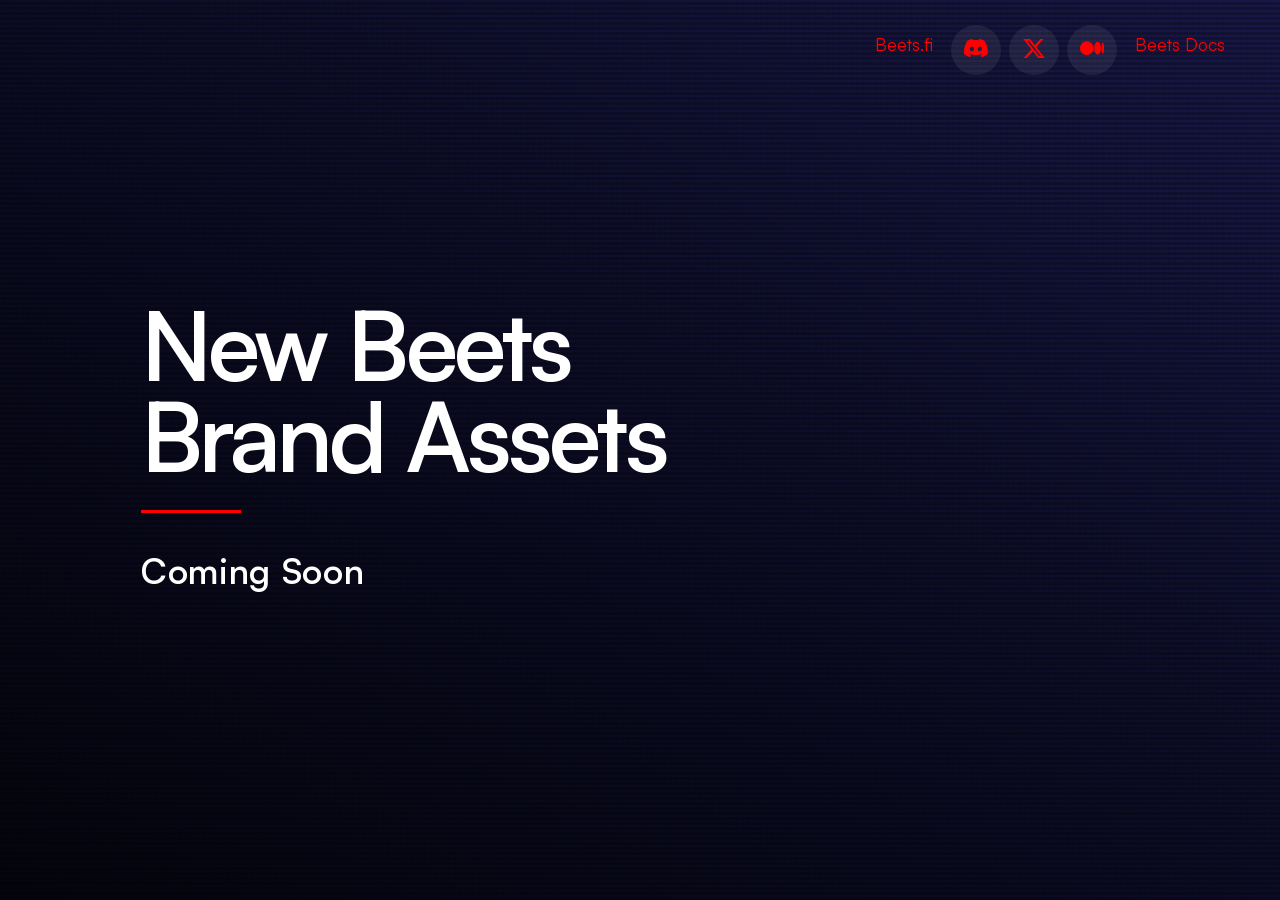
==== commit 0a3d49ed: "holding page for new brand site" ====
--- a/index.html
+++ b/index.html
@@ -12,16 +12,16 @@
     </script>
 
 
-    <title>Beethoven X. Brand Assets</title>
+    <title>Beets. Brand Assets</title>
     <meta charset="utf-8" />
     <meta name="viewport" content="width=device-width, minimum-scale=1, initial-scale=1, shrink-to-fit=no">
-    <meta name="twitter:title" property="og:title" content="Beethoven X Brand Assets" />
-    <meta name="twitter:card" content="Beethoven X">
+    <meta name="twitter:title" property="og:title" content="Beets Brand Assets" />
+    <meta name="twitter:card" content="Beets">
     <meta name="twitter:site" property="og:site_name" content="Brand Assets" />
-    <meta name="description" property="og:description" content="Beethoven X Brand Assets. Beets.fi." />
-    <meta name="twitter:image" property="og:image" content="https://beethoven-x.nium.studio/images/icons/icon-192.png" />
+    <meta name="description" property="og:description" content="Beets Brand Assets. Beets.fi." />
+    <meta name="twitter:image" property="og:image" content="https://brand.beets.fi/images/icons/icon-192.png" />
     <meta property="og:type" content="website" />
-    <meta name="twitter:url" property="og:url" content="https://beethoven-x.nium.studio" />
+    <meta name="twitter:url" property="og:url" content="https://brand.beets.fi" />
 
     <link rel="icon" href="/favicon.png" sizes="any"><!-- 32×32 -->
     <link rel="icon" href="/images/icons/icon.svg" type="image/svg+xml">
@@ -58,7 +58,7 @@
     <div id="navHeader" class="navHeight m">
         <a href="#home" class="imgText siteLogo">
             <picture class="logoAsset">
-                <img src="/images/logo.svg" alt="Beethoven X">
+                <img src="/images/logo.svg" alt="Beets">
             </picture>     
         </a>
 
@@ -86,11 +86,11 @@
                     <div style="text-align: center;">
                     <a href="https://beets.fi">Beets.fi</a>
                     &nbsp;&nbsp;&nbsp;&nbsp;
-                    <a href="https://docs.beets.fi/">bX Docs</a>
+                    <a href="https://docs.beets.fi/">Beets Docs</a>
                     <br><br>
                     <a href="https://beets.fi/discord" class="icon inline"><i class="icon-discord1"></i> </a>
-                    <a href="https://twitter.com/beethoven_x" class="icon inline"><i class="icon-x"></i> </a>
-                    <a href="https://beethovenxio.medium.com" class="icon inline"><i class="icon-medium1"></i> </a>
+                    <a href="https://x.com/beets_fi" class="icon inline"><i class="icon-x"></i> </a>
+                    <a href="https://beetsfi.medium.com" class="icon inline"><i class="icon-medium1"></i> </a>
                     </div>
                     
                 </div>  
@@ -109,16 +109,16 @@
         <nav>
             <a href="https://beets.fi">Beets.fi</a>
             <a href="https://beets.fi/discord" class="icon"><i class="icon-discord1"></i> </a>
-            <a href="https://twitter.com/beethoven_x" class="icon"><i class="icon-x"></i> </a>
-            <a href="https://beethovenxio.medium.com" class="icon"><i class="icon-medium1"></i> </a>
-            <a href="https://docs.beets.fi/">bX Docs</a>
+            <a href="https://x.com/beets_fi" class="icon"><i class="icon-x"></i> </a>
+            <a href="https://beetsfi.medium.com" class="icon"><i class="icon-medium1"></i> </a>
+            <a href="https://docs.beets.fi/">Beets Docs</a>
         </nav> 
     </header>
 
     <header class="sticky d">
         <a href="#home" class="imgText siteLogo">
             <picture class="logoAsset">
-                <img src="/images/logo.svg" alt="Beethoven X">
+                <img src="/images/logo.svg" alt="Beets">
             </picture>   
         </a>
 
@@ -159,27 +159,27 @@
                 
                 <div class="container picturefill-background" >
                     <div class="contentHold crt fullH" >&nbsp;</div>
-                    <span data-src="/images/bgs/1-bg.webp" data-media="(min-width: 1100px)"></span> 
-                </div>
-
-                <div class="container picturefill-background" >
-                    <div class="contentHold crt fullH" >&nbsp;</div>
-                    <span data-src="/images/bgs/2-bg.webp" data-media="(min-width: 1100px)"></span> 
-                </div>
-
-                <div class="container picturefill-background" >
-                    <div class="contentHold crt fullH" >&nbsp;</div>
-                    <span data-src="/images/bgs/3-bg.webp" data-media="(min-width: 1100px)"></span> 
-                </div>
-
-                <div class="container picturefill-background" >
-                    <div class="contentHold crt fullH" >&nbsp;</div>
-                    <span data-src="/images/bgs/4-bg.webp" data-media="(min-width: 1100px)"></span> 
-                </div>
-
-                <div class="container picturefill-background" >
-                    <div class="contentHold crt fullH" >&nbsp;</div>
-                    <span data-src="/images/bgs/5-bg.webp" data-media="(min-width: 1100px)"></span> 
+                    <!-- span data-src="/images/bgs/1-bg.webp" data-media="(min-width: 1100px)"></span--> 
+                </div>
+
+                <div class="container picturefill-background" >
+                    <div class="contentHold crt fullH" >&nbsp;</div>
+                    <!-- span data-src="/images/bgs/2-bg.webp" data-media="(min-width: 1100px)"></span--> 
+                </div>
+
+                <div class="container picturefill-background" >
+                    <div class="contentHold crt fullH" >&nbsp;</div>
+                    <!-- span data-src="/images/bgs/3-bg.webp" data-media="(min-width: 1100px)"></span--> 
+                </div>
+
+                <div class="container picturefill-background" >
+                    <div class="contentHold crt fullH" >&nbsp;</div>
+                    <!-- span data-src="/images/bgs/4-bg.webp" data-media="(min-width: 1100px)"></span--> 
+                </div>
+
+                <div class="container picturefill-background" >
+                    <div class="contentHold crt fullH" >&nbsp;</div>
+                    <!-- span data-src="/images/bgs/5-bg.webp" data-media="(min-width: 1100px)"></span--> 
                 </div>
 
                 
@@ -201,27 +201,27 @@
                 
                 <div class="container picturefill-background" >
                     <div class="contentHold crt fullH" >&nbsp;</div>
-                    <span data-src="/images/bgs/1-bg-m.webp"></span> 
-                </div>
-
-                <div class="container picturefill-background" >
-                    <div class="contentHold crt fullH" >&nbsp;</div>
-                    <span data-src="/images/bgs/2-bg-m.webp"></span> 
-                </div>
-
-                <div class="container picturefill-background" >
-                    <div class="contentHold crt fullH" >&nbsp;</div>
-                    <span data-src="/images/bgs/3-bg-m.webp"></span> 
-                </div>
-
-                <div class="container picturefill-background" >
-                    <div class="contentHold crt fullH" >&nbsp;</div>
-                    <span data-src="/images/bgs/4-bg-m.webp"></span> 
-                </div>
-
-                <div class="container picturefill-background" >
-                    <div class="contentHold crt fullH" >&nbsp;</div>
-                    <span data-src="/images/bgs/5-bg-m.webp"></span> 
+                    <!-- span data-src="/images/bgs/1-bg-m.webp"></span --> 
+                </div>
+
+                <div class="container picturefill-background" >
+                    <div class="contentHold crt fullH" >&nbsp;</div>
+                    <!-- span data-src="/images/bgs/2-bg-m.webp"></span--> 
+                </div>
+
+                <div class="container picturefill-background" >
+                    <div class="contentHold crt fullH" >&nbsp;</div>
+                    <!-- span data-src="/images/bgs/3-bg-m.webp"></span--> 
+                </div>
+
+                <div class="container picturefill-background" >
+                    <div class="contentHold crt fullH" >&nbsp;</div>
+                    <!-- span data-src="/images/bgs/4-bg-m.webp"></span--> 
+                </div>
+
+                <div class="container picturefill-background" >
+                    <div class="contentHold crt fullH" >&nbsp;</div>
+                    <!-- span data-src="/images/bgs/5-bg-m.webp"></span--> 
                 </div>
                 
             </div>
@@ -231,7 +231,7 @@
 
 
 
-        <div class="sec1">
+        <div>
 
             <div class="container">
                 <div class="contentHold fullH gradient5">
@@ -243,8 +243,8 @@
                        <div class="restrictWidth">
                         <span class="spacer spacer20 m"></span>
                         <h1 class="responsiveLarge ">
-                            <span class="brand5color nowrap">Beethoven<span class="brand2color">X</span></span><br> 
-                            <span class="outline strokeBrand5">Brand Assets</span>
+                            New Beets<br> 
+                            Brand Assets
                         </h1>
                         
                         <div class="d">
@@ -254,20 +254,20 @@
                         </div>
                         
 
-                        <h3><strong>Steal our stuff!</strong></h3>
+                        <h3><strong>Coming Soon</strong></h3>
                        </div>
                         
        
                     
                 </div>
                 </div>
-                <div class="videoLayer parallaxMe top ukiyo" data-u-scale="1.8" data-u-speed="-0.75">
+                <!-- div class="videoLayer parallaxMe top ukiyo" data-u-scale="1.8" data-u-speed="-0.75">
                     <div class="offsetFullScreen1 insetContent2 floating">
                         <div class="square45" style="background-image: url(/images/art/ludwig-reachin.webp);">
                             &nbsp;
                         </div>  
                     </div>
-                </div>
+                </div -->
                 </div>  
             </div>
 
@@ -284,1075 +284,7 @@
 
 
 
-
-
-        <div class="sec2">
-
-            <div class="container">
-                <div class="contentHold gradient1">
-                <div class="insetContent2">
-                <div class="innerContent reverse">
-                    <section class="vw45">
-                        <h2 class="responsiveLarge brand5color">Hi <span class="outline strokeBrand5">Ludwig.</span></h2>
-                        
-                        <span class="spacer spacer7"></span>
-
-                        <p>Whether you're a partner protocol, memecoin launcher, CT, YouTube break-it-down-er or simply a fan who wants to prop Beets in their socials and riff a rockin' Ludwig themed meme. This asset repo site is for you!</p>
-
-                        <!-- 
-                        <p>But first, here's a little context about our brand as a guide to help you apply not only our look but also our tone of voice- should you feel the need...</p>
-                        
-                        <br><br>
-                        
-
-                        <h3 class="brand2color">Think 'Despicable Me' crossed with every deadpan GIF you can think of.</h3>
-
-                        <br><br>
-                        
-
-                        <p>We're a little silly, quite cheeky and very self-deprecating.</p> 
-                        <p>DeFi is (unfortuately) still a complicated, risky, volatile environment so we attempt to use our brand voice and visuals to counter-balance those heavy, techy topics with some Ludwig lovin' vibes.</p>
-                        -->
-                        <br>
-                        <h3 class="brand2color">So, what do you need?</h3>
-                        <br>
-                        <br>
-                        <a href="#sec3" class="ctaButton">Logos &amp; Tokens</a>
-                        <a href="#sec4" class="ctaButton">Brand Colors</a>
-                        <a href="#sec5" class="ctaButton">Characters</a>
-                        <a href="#sec6" class="ctaButton">Stickers &amp; Emoji</a>
-                        <a href="#sec7" class="ctaButton">Backgrounds</a>
-                    </section>
-                    <section class="vw45">
-                            <img src="/images/art/beet-x@2x.png">
-                    </section>
-                </div>
-
-               
-                </div>
-                </div>      
-    
-            </div>
-    
-        </div>
-    
-    
-
-
-
-
-
-
-
-        <div id="inpageNav"></div>
-
-
-        
-
-        
-        <div class="sec3" id="sec3">
-
-            <div class="container">
-       
-                <div class="contentHold gradient2">
-                <div class="insetContent2">
-                <div class="innerContent reverse">
-                    <section>
-
-                        <span class="spacer spacer10"></span>
-
-                        <h2 class="responsiveLarge">Logos <span class="outline">+Tokens</span></h2>
-                        
-                        <span class="spacer spacer7"></span>
-
-                        <div class="simpleGrid2">
-                            <div class="panel">
-                                <span class="thumb" style="background-image: url(/assets/logos/logo.svg);">&nbsp;</span>
-                                   
-                                <div class="padMe">
-                                    <h4 class="brand2color">Logo</h4> 
-                                    <a href="/assets/logos/logo.png" download>png</a>
-                                    <a href="/assets/logos/logo@4x.png" download>png @4x</a>
-                                    <a href="/assets/logos/logo.webp" download>webp</a>
-                                    <a href="/assets/logos/logo.svg" download>svg</a>
-                                </div>       
-                            </div>
-                            <div class="panel">
-                                <span class="thumb" style="background-image: url(/assets/logos/beetx-logo.svg);">&nbsp;</span>
-                               
-                                <div class="padMe">
-                                    <h4 class="brand2color">X Mark</h4> 
-                                    <a href="/assets/logos/beetx-logo.png" download>png</a>
-                                    <a href="/assets/logos/beetx-logo@4x.png" download>png @4x</a>
-                                    <a href="/assets/logos/beetx-logo.webp" download>webp</a>
-                                    <a href="/assets/logos/beetx-logo.svg" download>svg</a>
-                                </div>       
-                            </div>
-                            <div class="panel">
-                                <span class="thumb" style="background-image: url(/assets/token/BEETs.svg);">&nbsp;</span>
-                                
-                                <div class="padMe">
-                                    <h4 class="brand5color">BEETs Token</h4> 
-                                    <a href="/assets/token/BEETs.png" download>png</a>
-                                    <a href="/assets/token/BEETs@4x.png" download>png @4x</a>
-                                    <a href="/assets/token/BEETs.webp" download>webp</a>
-                                    <a href="/assets/token/BEETs.svg" download>svg</a>
-                                </div>       
-                            </div>
-                            <div class="panel">
-                                <span class="thumb" style="background-image: url(/assets/token/sFTMx.svg);">&nbsp;</span>
-                               
-                                <div class="padMe">
-                                    <h4 class="brand5color">sFTMx</h4> 
-                                    <a href="/assets/token/sFTMx.png" download>png</a>
-                                    <a href="/assets/token/sFTMx@4x.png" download>png @4x</a>
-                                    <a href="/assets/token/sFTMx.webp" download>webp</a>
-                                    <a href="/assets/token/sFTMx.svg" download>svg</a>
-                                </div>       
-                            </div>
-                            <div class="panel">
-                                <span class="thumb" style="background-image: url(/assets/token/maBEETs.svg);">&nbsp;</span>
-
-                                <div class="padMe">
-                                    <h4 class="brand5color">maBEETs</h4> 
-                                    <a href="/assets/token/maBEETs.png" download>png</a>
-                                    <a href="/assets/token/maBEETs@4x.png" download>png @4x</a>
-                                    <a href="/assets/token/maBEETs.webp" download>webp</a>
-                                    <a href="/assets/token/maBEETs.svg" download>svg</a>
-                                </div>       
-                            </div>
-                        </div>
-
-                        
-                        
-                    </section>
-
-                   
-                   
-                </div>
-                </div>
-                </div>      
-    
-            </div>
-    
-        </div>
-
-
-
-        <div id="sec4">
-
-            <div class="container">
-       
-                <div class="contentHold gradient3">
-                <div class="insetContent2">
-                <div class="innerContent reverse flip">
-                    <section class="vw45">
-
-                        <span class="spacer spacer10"></span>
-
-                        <h2 class="responsiveLarge brand2color">Colors</h2>
-                        
-                        <span class="spacer spacer7"></span>
-
-                        <div class="panel">
-                            <div class="padMe brand6">
-                                <h5>RGB: 8/6/31<span class="d">&nbsp;&nbsp;&nbsp;&nbsp;</span><br class="m">HEX: #08061F</h5> 
-                            </div>
-                            <br>
-                            <div class="padMe brand0">
-                                <h5>RGB: 27/20/100<span class="d">&nbsp;&nbsp;&nbsp;&nbsp;</span><br class="m">HEX: #1B1464</h5> 
-                            </div>
-                            <br>
-                            <div class="padMe brand1">
-                                <h5>RGB: 46/49/146<span class="d">&nbsp;&nbsp;&nbsp;&nbsp;</span><br class="m">HEX: #2E3192</h5> 
-                            </div>
-                            <br>
-                            <div class="padMe brand3">
-                                <h5 class="brand6color">RGB: 0/255/255<span class="d">&nbsp;&nbsp;&nbsp;&nbsp;</span><br class="m">HEX: #00FFFF</h5> 
-                            </div>
-                            <br>
-                            <div class="padMe brand2">
-                                <h5>RGB: 255/0/0<span class="d">&nbsp;&nbsp;&nbsp;&nbsp;</span><br class="m">HEX: #FF0000</h5> 
-                            </div>
-                            <br>
-                           
-                            <div class="padMe brand4">
-                                <h5 class="brand6color">RGB: 204/255/204<span class="d">&nbsp;&nbsp;&nbsp;&nbsp;</span><br class="m">HEX: #CCFFCC</h5> 
-                            </div>
-                            <br>
-                            <div class="padMe brand5">
-                                <h5 class="brand6color">RGB: 0/248/156<span class="d">&nbsp;&nbsp;&nbsp;&nbsp;</span><br class="m">HEX: #00F89C</h5> 
-                            </div>
-                          
-                        </div>
-                        
-                    </section>
-
-                    <section class="vw45 alignEnd d">                
-                        <img src="/images/art/colors.webp">                  
-                    </section>
-                   
-                </div>
-                </div>
-                </div>      
-    
-            </div>
-    
-        </div>
-
-
-
-
-
-        <div id="sec5">
-
-            <div class="container">
-       
-                <div class="contentHold gradient2">
-                <div class="insetContent2">
-                <div class="innerContent reverse">
-                    <section>
-
-                        <span class="spacer spacer10 d"></span>
-
-                        <h2 class="responsiveLarge brand5color">Characters</h2>
-                        
-                        <span class="spacer spacer7"></span>
-
-                        <div class="simpleGrid3">
-                            
-                            <div class="panel">
-                                <span class="thumb larger" style="background-image: url(/assets/characters/beetx1.png);"></span>
-                                
-                                <div class="padMe">
-                                    <h4 class="brand2color">Beet X Hang</h4> 
-                                    <a href="/assets/characters/beetx1.png" download>png</a>
-                                    <a href="/assets/characters/beetx1@2x.png" download>png @2x</a>
-                                    <a href="/assets/characters/beetx1.webp" download>webp</a>
-                                    <a href="/assets/characters/beetx1.svg" download>svg</a>
-                                </div>       
-                            </div>
-
-                            <div class="panel">
-                                <span class="thumb larger" style="background-image: url(/assets/characters/beetx2.png);"></span>
-                                
-                                <div class="padMe">
-                                    <h4 class="brand2color">Beet X Conduct</h4> 
-                                    <a href="/assets/characters/beetx2.png" download>png</a>
-                                    <a href="/assets/characters/beetx2@2x.png" download>png @2x</a>
-                                    <a href="/assets/characters/beetx2.webp" download>webp</a>
-                                    <a href="/assets/characters/beetx2.svg" download>svg</a>
-                                </div>       
-                            </div>
-                            <div class="panel">
-                                <span class="thumb larger" style="background-image: url(/assets/characters/beetx3.png);"></span>
-                                
-                                <div class="padMe">
-                                    <h4 class="brand2color">Beet X Token</h4> 
-                                    <a href="/assets/characters/beetx3.png" download>png</a>
-                                    <a href="/assets/characters/beetx3@2x.png" download>png @2x</a>
-                                    <a href="/assets/characters/beetx3.webp" download>webp</a>
-                                    <a href="/assets/characters/beetx3.svg" download>svg</a>
-                                </div>       
-                            </div>
-
-                            <div class="panel">
-                                <span class="thumb larger" style="background-image: url(/assets/characters/beetx4.png);"></span>
-                                
-                                <div class="padMe">
-                                    <h4 class="brand2color">Beet X Think</h4> 
-                                    <a href="/assets/characters/beetx4.png" download>png</a>
-                                    <a href="/assets/characters/beetx4@2x.png" download>png @2x</a>
-                                    <a href="/assets/characters/beetx4.webp" download>webp</a>
-                                    <a href="/assets/characters/beetx4.svg" download>svg</a>
-                                </div>       
-                            </div>
-
-                            <div class="panel">
-                                <span class="thumb larger" style="background-image: url(/assets/characters/ludwig1.png);"></span>
-                                
-                                <div class="padMe">
-                                    <h4 class="brand2color">Ludwig 1</h4> 
-                                    <a href="/assets/characters/ludwig1.png" download>png</a>
-                                    <a href="/assets/characters/ludwig1@2x.png" download>png @2x</a>
-                                    <a href="/assets/characters/ludwig1.webp" download>webp</a>
-                                    <a href="/assets/characters/ludwig1.svg" download>svg</a>
-                                </div>       
-                            </div>
-
-                            <div class="panel">
-                                <span class="thumb larger" style="background-image: url(/assets/characters/ludwig2.png);"></span>
-                                
-                                <div class="padMe">
-                                    <h4 class="brand2color">Ludwig 2</h4> 
-                                    <a href="/assets/characters/ludwig2.png" download>png</a>
-                                    <a href="/assets/characters/ludwig2@2x.png" download>png @2x</a>
-                                    <a href="/assets/characters/ludwig2.webp" download>webp</a>
-                                    <a href="/assets/characters/ludwig2.svg" download>svg</a>
-                                </div>       
-                            </div>
-
-                            <div class="panel">
-                                <span class="thumb larger" style="background-image: url(/assets/characters/ludwig3.png);"></span>
-                                
-                                <div class="padMe">
-                                    <h4 class="brand2color">Ludwig 3</h4> 
-                                    <a href="/assets/characters/ludwig3.png" download>png</a>
-                                    <a href="/assets/characters/ludwig3@2x.png" download>png @2x</a>
-                                    <a href="/assets/characters/ludwig3.webp" download>webp</a>
-                                    <a href="/assets/characters/ludwig3.svg" download>svg</a>
-                                </div>       
-                            </div>
-
-                            <div class="panel">
-                                <span class="thumb larger" style="background-image: url(/assets/characters/ludwig4.png);"></span>
-                                
-                                <div class="padMe">
-                                    <h4 class="brand2color">Ludwig 4</h4> 
-                                    <a href="/assets/characters/ludwig4.png" download>png</a>
-                                    <a href="/assets/characters/ludwig4@2x.png" download>png @2x</a>
-                                    <a href="/assets/characters/ludwig4.webp" download>webp</a>
-                                    <a href="/assets/characters/ludwig4.svg" download>svg</a>
-                                </div>       
-                            </div>
-
-                            <div class="panel">
-                                <span class="thumb larger" style="background-image: url(/assets/characters/ludwig5.png);"></span>
-                                
-                                <div class="padMe">
-                                    <h4 class="brand2color">Ludwig 5</h4> 
-                                    <a href="/assets/characters/ludwig5.png" download>png</a>
-                                    <a href="/assets/characters/ludwig5@2x.png" download>png @2x</a>
-                                    <a href="/assets/characters/ludwig5.webp" download>webp</a>
-                                    <a href="/assets/characters/ludwig5.svg" download>svg</a>
-                                </div>       
-                            </div>
-
-                            <div class="panel">
-                                <span class="thumb larger" style="background-image: url(/assets/characters/ludwig6.png);"></span>
-                                
-                                <div class="padMe">
-                                    <h4 class="brand2color">Ludwig 6</h4> 
-                                    <a href="/assets/characters/ludwig6.png" download>png</a>
-                                    <a href="/assets/characters/ludwig6@2x.png" download>png @2x</a>
-                                    <a href="/assets/characters/ludwig6.webp" download>webp</a>
-                                    <a href="/assets/characters/ludwig6.svg" download>svg</a>
-                                </div>       
-                            </div>
-
-                            <div class="panel">
-                                <span class="thumb larger" style="background-image: url(/assets/characters/ludwig7.png);"></span>
-                                
-                                <div class="padMe">
-                                    <h4 class="brand2color">Ludwig 7</h4> 
-                                    <a href="/assets/characters/ludwig7.png" download>png</a>
-                                    <a href="/assets/characters/ludwig7@2x.png" download>png @2x</a>
-                                    <a href="/assets/characters/ludwig7.webp" download>webp</a>
-                                    <a href="/assets/characters/ludwig7.svg" download>svg</a>
-                                </div>       
-                            </div>
-
-                            <div class="panel">
-                                <span class="thumb larger" style="background-image: url(/assets/characters/ludwig8.png);"></span>
-                                
-                                <div class="padMe">
-                                    <h4 class="brand2color">Ludwig 8</h4> 
-                                    <a href="/assets/characters/ludwig8.png" download>png</a>
-                                    <a href="/assets/characters/ludwig8@2x.png" download>png @2x</a>
-                                    <a href="/assets/characters/ludwig8.webp" download>webp</a>
-                                    <a href="/assets/characters/ludwig8.svg" download>svg</a>
-                                </div>       
-                            </div>
-
-                            <div class="panel">
-                                <span class="thumb larger" style="background-image: url(/assets/characters/ludwig9.png);"></span>
-                                
-                                <div class="padMe">
-                                    <h4 class="brand2color">Ludwig 9</h4> 
-                                    <a href="/assets/characters/ludwig9.png" download>png</a>
-                                    <a href="/assets/characters/ludwig9@2x.png" download>png @2x</a>
-                                    <a href="/assets/characters/ludwig9.webp" download>webp</a>
-                                    <a href="/assets/characters/ludwig9.svg" download>svg</a>
-                                </div>       
-                            </div>
-
-                            <div class="panel">
-                                <span class="thumb larger" style="background-image: url(/assets/characters/ludwig10.png);"></span>
-                                
-                                <div class="padMe">
-                                    <h4 class="brand2color">Ludwig 10</h4> 
-                                    <a href="/assets/characters/ludwig10.png" download>png</a>
-                                    <a href="/assets/characters/ludwig10@2x.png" download>png @2x</a>
-                                    <a href="/assets/characters/ludwig10.webp" download>webp</a>
-                                    <a href="/assets/characters/ludwig10.svg" download>svg</a>
-                                </div>       
-                            </div>
-
-                            
-                        </div><!-- end grid -->
-
-                        
-                        
-                    </section>
-                   
-                </div>
-                </div>
-                </div>      
-    
-            </div>
-    
-        </div>
-
-
-
-
-
-
-        <div id="sec6">
-
-            <div class="container">
-       
-                <div class="contentHold gradient3">
-                <div class="insetContent2">
-                <div class="innerContent reverse">
-                    <section>
-
-                        <span class="spacer spacer10"></span>
-
-                        <h2 class="responsiveLarge brand5color"><span class="outline strokeBrand5">Stickers</span> &amp; Emoji</h2>
-                       
-                        
-                        <span class="spacer spacer5"></span>
-
-
-                        <p>The following assets are set on a 256X256 divisible canvas ideal for emoji, animation or iconography.</p>
-                        
-                        <span class="spacer spacer7"></span>
-
-                        <div class="simpleGrid30 rowPanels">
-                            
-                            <div class="panel">
-                                <span class="thumb" style="background-image: url(/assets/emojis/just-BEETs.png);"></span>
-                                <div class="padMe">
-                                    <h4 class="brand5color">Just Beets</h4> 
-                                    <a href="/assets/emojis/just-BEETs.png" download>png</a>
-                                    <a href="/assets/emojis/just-BEETs@2x.png" download>png @2x</a>
-                                    <a href="/assets/emojis/just-BEETs.webp" download>webp</a>
-                                    <a href="/assets/emojis/just-BEETs.svg" download>svg</a>
-                                </div>       
-                            </div>
-                            <div class="panel">
-                                <span class="thumb" style="background-image: url(/assets/emojis/heh-BEETs.png);"></span>
-                                <div class="padMe">
-                                    <h4 class="brand5color">Heh Beets</h4> 
-                                    <a href="/assets/emojis/heh-BEETs.png" download>png</a>
-                                    <a href="/assets/emojis/heh-BEETs@2x.png" download>png @2x</a>
-                                    <a href="/assets/emojis/heh-BEETs.webp" download>webp</a>
-                                    <a href="/assets/emojis/heh-BEETs.svg" download>svg</a>
-                                </div>       
-                            </div>
-                            <div class="panel">
-                                <span class="thumb" style="background-image: url(/assets/emojis/hmm-BEETs.png);"></span>
-                                <div class="padMe">
-                                    <h4 class="brand5color">Hmm Beets</h4> 
-                                    <a href="/assets/emojis/hmm-BEETs.png" download>png</a>
-                                    <a href="/assets/emojis/hmm-BEETs@2x.png" download>png @2x</a>
-                                    <a href="/assets/emojis/hmm-BEETs.webp" download>webp</a>
-                                    <a href="/assets/emojis/hmm-BEETs.svg" download>svg</a>
-                                </div>       
-                            </div>
-                            <div class="panel">
-                                <span class="thumb" style="background-image: url(/assets/emojis/look-BEETs.png);"></span>
-                                <div class="padMe">
-                                    <h4 class="brand5color">Look Beets</h4> 
-                                    <a href="/assets/emojis/look-BEETs.png" download>png</a>
-                                    <a href="/assets/emojis/look-BEETs@2x.png" download>png @2x</a>
-                                    <a href="/assets/emojis/look-BEETs.webp" download>webp</a>
-                                    <a href="/assets/emojis/look-BEETs.svg" download>svg</a>
-                                </div>       
-                            </div>
-                            <div class="panel">
-                                <span class="thumb" style="background-image: url(/assets/emojis/rofl-BEETs.png);"></span>
-                                <div class="padMe">
-                                    <h4 class="brand5color">ROFL Beets</h4> 
-                                    <a href="/assets/emojis/rofl-BEETs.png" download>png</a>
-                                    <a href="/assets/emojis/rofl-BEETs@2x.png" download>png @2x</a>
-                                    <a href="/assets/emojis/rofl-BEETs.webp" download>webp</a>
-                                    <a href="/assets/emojis/rofl-BEETs.svg" download>svg</a>
-                                </div>       
-                            </div>
-                            <div class="panel">
-                                <span class="thumb" style="background-image: url(/assets/emojis/mindblown-BEETs.png);"></span>
-                                <div class="padMe">
-                                    <h4 class="brand5color">Mindblown Beets</h4> 
-                                    <a href="/assets/emojis/mindblown-BEETs.png" download>png</a>
-                                    <a href="/assets/emojis/mindblown-BEETs@2x.png" download>png @2x</a>
-                                    <a href="/assets/emojis/mindblown-BEETs.webp" download>webp</a>
-                                    <a href="/assets/emojis/mindblown-BEETs.svg" download>svg</a>
-                                </div>       
-                            </div>
-                            <div class="panel">
-                                <span class="thumb" style="background-image: url(/assets/emojis/balancedBEETs.png);"></span>
-                                <div class="padMe">
-                                    <h4 class="brand5color">Balanced Beets</h4> 
-                                    <a href="/assets/emojis/balancedBEETs.png" download>png</a>
-                                    <a href="/assets/emojis/balancedBEETs@2x.png" download>png @2x</a>
-                                    <a href="/assets/emojis/balancedBEETs.webp" download>webp</a>
-                                    <a href="/assets/emojis/balancedBEETs.svg" download>svg</a>
-                                </div>       
-                            </div>
-                            <div class="panel">
-                                <span class="thumb" style="background-image: url(/assets/emojis/loveMUSIC.png);"></span>
-                                <div class="padMe">
-                                    <h4 class="brand5color">Heart BEETs</h4> 
-                                    <a href="/assets/emojis/loveMUSIC.png" download>png</a>
-                                    <a href="/assets/emojis/loveMUSIC@2x.png" download>png @2x</a>
-                                    <a href="/assets/emojis/loveMUSIC.webp" download>webp</a>
-                                    <a href="/assets/emojis/loveMUSIC.svg" download>svg</a>
-                                </div>       
-                            </div>
-                            <div class="panel">
-                                <span class="thumb" style="background-image: url(/assets/emojis/shinyBEETs.png);"></span>
-                                <div class="padMe">
-                                    <h4 class="brand5color">Shiny Beets</h4> 
-                                    <a href="/assets/emojis/shinyBEETs.png" download>png</a>
-                                    <a href="/assets/emojis/shinyBEETs@2x.png" download>png @2x</a>
-                                    <a href="/assets/emojis/shinyBEETs.webp" download>webp</a>
-                                    <a href="/assets/emojis/shinyBEETs.svg" download>svg</a>
-                                </div>       
-                            </div>
-                            <div class="panel">
-                                <span class="thumb" style="background-image: url(/assets/emojis/starBEETs.png);"></span>
-                                <div class="padMe">
-                                    <h4 class="brand5color">Star Beets</h4> 
-                                    <a href="/assets/emojis/starBEETs.png" download>png</a>
-                                    <a href="/assets/emojis/starBEETs@2x.png" download>png @2x</a>
-                                    <a href="/assets/emojis/starBEETs.webp" download>webp</a>
-                                    <a href="/assets/emojis/starBEETs.svg" download>svg</a>
-                                </div>       
-                            </div>
-
-                        </div>
-
-                        
-                        
-                        
-                        
-                        <span class="spacer spacer15"></span>
-
-                      
-
-
-                        <div class="simpleGrid30 rowPanels">
-                            <div class="panel noBG">
-                                <span class="thumb" style="background-image: url(/assets/emojis/conductorBEETs.gif);"></span>
-                                <div class="padMe">
-                                    <h3 class="brand2color">Conductor BEETs</h3> 
-                                </div>       
-                            </div>
-                            <div class="panel">
-                                <span class="thumb" style="background-image: url(/assets/emojis/conductorBEETs-fr1.png);"></span>
-                                <div class="padMe">
-                                    <h4 class="brand5color">Frame1</h4> 
-                                    <a href="/assets/emojis/conductorBEETs-fr1.png" download>png</a>
-                                    <a href="/assets/emojis/conductorBEETs-fr1@2x.png" download>png @2x</a>
-                                    <a href="/assets/emojis/conductorBEETs-fr1.webp" download>webp</a>
-                                    <a href="/assets/emojis/conductorBEETs-fr1.svg" download>svg</a>
-                                </div>       
-                            </div>
-                            <div class="panel">
-                                <span class="thumb" style="background-image: url(/assets/emojis/conductorBEETs-fr2.png);"></span>
-                                <div class="padMe">
-                                    <h4 class="brand5color">Frame2</h4> 
-                                    <a href="/assets/emojis/conductorBEETs-fr2.png" download>png</a>
-                                    <a href="/assets/emojis/conductorBEETs-fr2@2x.png" download>png @2x</a>
-                                    <a href="/assets/emojis/conductorBEETs-fr2.webp" download>webp</a>
-                                    <a href="/assets/emojis/conductorBEETs-fr2.svg" download>svg</a>
-                                </div>       
-                            </div>
-                            <div class="panel">
-                                <span class="thumb" style="background-image: url(/assets/emojis/conductorBEETs-fr3.png);"></span>
-                                <div class="padMe">
-                                    <h4 class="brand5color">Frame3</h4> 
-                                    <a href="/assets/emojis/conductorBEETs-fr3.png" download>png</a>
-                                    <a href="/assets/emojis/conductorBEETs-fr3@2x.png" download>png @2x</a>
-                                    <a href="/assets/emojis/conductorBEETs-fr3.webp" download>webp</a>
-                                    <a href="/assets/emojis/conductorBEETs-fr3.svg" download>svg</a>
-                                </div>       
-                            </div>
-                            <div class="panel">
-                                <span class="thumb" style="background-image: url(/assets/emojis/conductorBEETs-fr4.png);"></span>
-                                <div class="padMe">
-                                    <h4 class="brand5color">Frame4</h4> 
-                                    <a href="/assets/emojis/conductorBEETs-fr4.png" download>png</a>
-                                    <a href="/assets/emojis/conductorBEETs-fr4@2x.png" download>png @2x</a>
-                                    <a href="/assets/emojis/conductorBEETs-fr4.webp" download>webp</a>
-                                    <a href="/assets/emojis/conductorBEETs-fr4.svg" download>svg</a>
-                                </div>       
-                            </div>
-                            <div class="panel">
-                                <span class="thumb" style="background-image: url(/assets/emojis/conductorBEETs-fr5.png);"></span>
-                                <div class="padMe">
-                                    <h4 class="brand5color">Frame5</h4> 
-                                    <a href="/assets/emojis/conductorBEETs-fr5.png" download>png</a>
-                                    <a href="/assets/emojis/conductorBEETs-fr5@2x.png" download>png @2x</a>
-                                    <a href="/assets/emojis/conductorBEETs-fr5.webp" download>webp</a>
-                                    <a href="/assets/emojis/conductorBEETs-fr5.svg" download>svg</a>
-                                </div>       
-                            </div>
-                        </div>
-
-
-                        <span class="spacer spacer15"></span>
-
-                      
-
-
-                        <div class="simpleGrid30 rowPanels">
-                            <div class="panel noBG">
-                                <span class="thumb" style="background-image: url(/assets/emojis/BEETstacking.gif);"></span>
-                                <div class="padMe">
-                                    <h3 class="brand2color">Stacking BEETs</h3> 
-                                </div>       
-                            </div>
-                            <div class="panel">
-                                <span class="thumb" style="background-image: url(/assets/emojis/stackingBEETs-fr1.png);"></span>
-                                <div class="padMe">
-                                    <h4 class="brand5color">Frame1</h4> 
-                                    <a href="/assets/emojis/stackingBEETs-fr1.png" download>png</a>
-                                    <a href="/assets/emojis/stackingBEETs-fr1@2x.png" download>png @2x</a>
-                                    <a href="/assets/emojis/stackingBEETs-fr1.webp" download>webp</a>
-                                    <a href="/assets/emojis/stackingBEETs-fr1.svg" download>svg</a>
-                                </div>       
-                            </div>
-                            <div class="panel">
-                                <span class="thumb" style="background-image: url(/assets/emojis/stackingBEETs-fr2.png);"></span>
-                                <div class="padMe">
-                                    <h4 class="brand5color">Frame2</h4> 
-                                    <a href="/assets/emojis/stackingBEETs-fr2.png" download>png</a>
-                                    <a href="/assets/emojis/stackingBEETs-fr2@2x.png" download>png @2x</a>
-                                    <a href="/assets/emojis/stackingBEETs-fr2.webp" download>webp</a>
-                                    <a href="/assets/emojis/stackingBEETs-fr2.svg" download>svg</a>
-                                </div>       
-                            </div>
-                            <div class="panel">
-                                <span class="thumb" style="background-image: url(/assets/emojis/stackingBEETs-fr3.png);"></span>
-                                <div class="padMe">
-                                    <h4 class="brand5color">Frame3</h4> 
-                                    <a href="/assets/emojis/stackingBEETs-fr3.png" download>png</a>
-                                    <a href="/assets/emojis/stackingBEETs-fr3@2x.png" download>png @2x</a>
-                                    <a href="/assets/emojis/stackingBEETs-fr3.webp" download>webp</a>
-                                    <a href="/assets/emojis/stackingBEETs-fr3.svg" download>svg</a>
-                                </div>       
-                            </div>
-                            <div class="panel">
-                                <span class="thumb" style="background-image: url(/assets/emojis/stackingBEETs-fr4.png);"></span>
-                                <div class="padMe">
-                                    <h4 class="brand5color">Frame4</h4> 
-                                    <a href="/assets/emojis/stackingBEETs-fr4.png" download>png</a>
-                                    <a href="/assets/emojis/stackingBEETs-fr4@2x.png" download>png @2x</a>
-                                    <a href="/assets/emojis/stackingBEETs-fr4.webp" download>webp</a>
-                                    <a href="/assets/emojis/stackingBEETs-fr4.svg" download>svg</a>
-                                </div>       
-                            </div>
-                        </div>
-
-
-                        <span class="spacer spacer15"></span>
-
-                      
-
-
-                        <div class="simpleGrid30 rowPanels">
-                            <div class="panel noBG">
-                                <span class="thumb" style="background-image: url(/assets/emojis/beetyGrin0@2x.gif);"></span>
-                                <div class="padMe">
-                                    <h3 class="brand2color">Yes BEETs</h3> 
-                                </div>       
-                            </div>
-                            <div class="panel">
-                                <span class="thumb" style="background-image: url(/assets/emojis/BEETYgrin-fr1.png);"></span>
-                                <div class="padMe">
-                                    <h4 class="brand5color">Frame1</h4> 
-                                    <a href="/assets/emojis/BEETYgrin-fr1.png" download>png</a>
-                                    <a href="/assets/emojis/BEETYgrin-fr1@2x.png" download>png @2x</a>
-                                    <a href="/assets/emojis/BEETYgrin-fr1.webp" download>webp</a>
-                                    <a href="/assets/emojis/BEETYgrin-fr1.svg" download>svg</a>
-                                </div>       
-                            </div>
-                            <div class="panel">
-                                <span class="thumb" style="background-image: url(/assets/emojis/BEETYgrin-fr2.png);"></span>
-                                <div class="padMe">
-                                    <h4 class="brand5color">Frame2</h4> 
-                                    <a href="/assets/emojis/BEETYgrin-fr2.png" download>png</a>
-                                    <a href="/assets/emojis/BEETYgrin-fr2@2x.png" download>png @2x</a>
-                                    <a href="/assets/emojis/BEETYgrin-fr2.webp" download>webp</a>
-                                    <a href="/assets/emojis/BEETYgrin-fr2.svg" download>svg</a>
-                                </div>       
-                            </div>
-                            <div class="panel">
-                                <span class="thumb" style="background-image: url(/assets/emojis/BEETYgrin-fr3.png);"></span>
-                                <div class="padMe">
-                                    <h4 class="brand5color">Frame3</h4> 
-                                    <a href="/assets/emojis/BEETYgrin-fr3.png" download>png</a>
-                                    <a href="/assets/emojis/BEETYgrin-fr3@2x.png" download>png @2x</a>
-                                    <a href="/assets/emojis/BEETYgrin-fr3.webp" download>webp</a>
-                                    <a href="/assets/emojis/BEETYgrin-fr3.svg" download>svg</a>
-                                </div>       
-                            </div>
-                           
-                        </div>
-
-
-                        <span class="spacer spacer15"></span>
-
-                      
-
-
-                        <div class="simpleGrid30 rowPanels">
-                            <div class="panel noBG">
-                                <span class="thumb" style="background-image: url(/assets/emojis/rockinBeets.gif);"></span>
-                                <div class="padMe">
-                                    <h3 class="brand2color">Rockin' BEETs</h3> 
-                                </div>       
-                            </div>
-                            <div class="panel">
-                                <span class="thumb" style="background-image: url(/assets/emojis/rockinBEETs-fr1.png);"></span>
-                                <div class="padMe">
-                                    <h4 class="brand5color">Frame1</h4> 
-                                    <a href="/assets/emojis/rockinBEETs-fr1.png" download>png</a>
-                                    <a href="/assets/emojis/rockinBEETs-fr1@2x.png" download>png @2x</a>
-                                    <a href="/assets/emojis/rockinBEETs-fr1.webp" download>webp</a>
-                                    <a href="/assets/emojis/rockinBEETs-fr1.svg" download>svg</a>
-                                </div>       
-                            </div>
-                            <div class="panel">
-                                <span class="thumb" style="background-image: url(/assets/emojis/rockinBEETs-fr2.png);"></span>
-                                <div class="padMe">
-                                    <h4 class="brand5color">Frame2</h4> 
-                                    <a href="/assets/emojis/rockinBEETs-fr2.png" download>png</a>
-                                    <a href="/assets/emojis/rockinBEETs-fr2@2x.png" download>png @2x</a>
-                                    <a href="/assets/emojis/rockinBEETs-fr2.webp" download>webp</a>
-                                    <a href="/assets/emojis/rockinBEETs-fr2.svg" download>svg</a>
-                                </div>       
-                            </div>
-                            <div class="panel">
-                                <span class="thumb" style="background-image: url(/assets/emojis/rockinBEETs-fr3.png);"></span>
-                                <div class="padMe">
-                                    <h4 class="brand5color">Frame3</h4> 
-                                    <a href="/assets/emojis/rockinBEETs-fr3.png" download>png</a>
-                                    <a href="/assets/emojis/rockinBEETs-fr3@2x.png" download>png @2x</a>
-                                    <a href="/assets/emojis/rockinBEETs-fr3.webp" download>webp</a>
-                                    <a href="/assets/emojis/rockinBEETs-fr3.svg" download>svg</a>
-                                </div>       
-                            </div>                           
-                        </div>
-
-
-
-
-                        <span class="spacer spacer15"></span>
-
-                      
-
-
-                        <div class="simpleGrid30 rowPanels">
-                            <div class="panel noBG">
-                                <span class="thumb" style="background-image: url(/assets/emojis/ludwigLOOK.gif);"></span>
-                                <div class="padMe">
-                                    <h3 class="brand2color">Ludwig LOOK</h3> 
-                                </div>       
-                            </div>
-                            <div class="panel">
-                                <span class="thumb" style="background-image: url(/assets/emojis/ludwigLOOK-fr1.png);"></span>
-                                <div class="padMe">
-                                    <h4 class="brand5color">Frame1</h4> 
-                                    <a href="/assets/emojis/ludwigLOOK-fr1.png" download>png</a>
-                                    <a href="/assets/emojis/ludwigLOOK-fr1@2x.png" download>png @2x</a>
-                                    <a href="/assets/emojis/ludwigLOOK-fr1.webp" download>webp</a>
-                                    <a href="/assets/emojis/ludwigLOOK-fr1.svg" download>svg</a>
-                                </div>       
-                            </div>
-                            <div class="panel">
-                                <span class="thumb" style="background-image: url(/assets/emojis/ludwigLOOK-fr2.png);"></span>
-                                <div class="padMe">
-                                    <h4 class="brand5color">Frame2</h4> 
-                                    <a href="/assets/emojis/ludwigLOOK-fr2.png" download>png</a>
-                                    <a href="/assets/emojis/ludwigLOOK-fr2@2x.png" download>png @2x</a>
-                                    <a href="/assets/emojis/ludwigLOOK-fr2.webp" download>webp</a>
-                                    <a href="/assets/emojis/ludwigLOOK-fr2.svg" download>svg</a>
-                                </div>       
-                            </div>
-                            <div class="panel">
-                                <span class="thumb" style="background-image: url(/assets/emojis/ludwigLOOK-fr3.png);"></span>
-                                <div class="padMe">
-                                    <h4 class="brand5color">Frame3</h4> 
-                                    <a href="/assets/emojis/ludwigLOOK-fr3.png" download>png</a>
-                                    <a href="/assets/emojis/ludwigLOOK-fr3@2x.png" download>png @2x</a>
-                                    <a href="/assets/emojis/ludwigLOOK-fr3.webp" download>webp</a>
-                                    <a href="/assets/emojis/ludwigLOOK-fr3.svg" download>svg</a>
-                                </div>       
-                            </div>
-                            <div class="panel">
-                                <span class="thumb" style="background-image: url(/assets/emojis/ludwigLOOK-fr4.png);"></span>
-                                <div class="padMe">
-                                    <h4 class="brand5color">Frame4</h4> 
-                                    <a href="/assets/emojis/ludwigLOOK-fr4.png" download>png</a>
-                                    <a href="/assets/emojis/ludwigLOOK-fr4@2x.png" download>png @2x</a>
-                                    <a href="/assets/emojis/ludwigLOOK-fr4.webp" download>webp</a>
-                                    <a href="/assets/emojis/ludwigLOOK-fr4.svg" download>svg</a>
-                                </div>       
-                            </div>
-                            <div class="panel">
-                                <span class="thumb" style="background-image: url(/assets/emojis/ludwigLOOK-fr5.png);"></span>
-                                <div class="padMe">
-                                    <h4 class="brand5color">Frame5</h4> 
-                                    <a href="/assets/emojis/ludwigLOOK-fr5.png" download>png</a>
-                                    <a href="/assets/emojis/ludwigLOOK-fr5@2x.png" download>png @2x</a>
-                                    <a href="/assets/emojis/ludwigLOOK-fr5.webp" download>webp</a>
-                                    <a href="/assets/emojis/ludwigLOOK-fr5.svg" download>svg</a>
-                                </div>       
-                            </div>
-                           
-                        </div>                
-                        
-
-
-                    </section>
-                   
-                </div>
-                </div>
-                </div>      
-    
-            </div>
-    
-        </div>
-
-
-
-
-
-
-
-
-
-
-
-
-
-
-
-
-
-
-
-
-
-        <div class="sec8" id="sec7">
-                <div class="slickSlider1" style="overflow: auto;">
-                        
-                    <div class="container picturefill-background" >
-                        <div class="contentHold crt largeH" >
-                            <div class="insetContent2">
-                                <div class="innerContent reverse">
-                                    <section>
-                                        <span class="spacer spacer10"></span>
-                                        <h2 class="responsiveLarge brand3color"><span>Backgrounds</span></h2>
-                                    </section>
-                                </div>
-                            </div>
-                        </div>
-                        <span data-src="/images/bgs/bgs-1-m.webp"></span> 
-                        <span data-src="/images/bgs/bgs-1.webp" data-media="(min-width: 1100px)"></span> 
-                    </div>
-    
-                    <div class="container picturefill-background" >
-                        <div class="contentHold crt largeH" >
-                            <div class="insetContent2">
-                                <div class="innerContent reverse">
-                                    <section>
-                                        <span class="spacer spacer10"></span>
-                                        <h2 class="responsiveLarge brand3color"><span>Backgrounds</span></h2>
-                                    </section>
-                                </div>
-                            </div>
-                        </div>
-                        <span data-src="/images/bgs/bgs-2-m.webp"></span> 
-                        <span data-src="/images/bgs/bgs-2.webp" data-media="(min-width: 1100px)"></span> 
-                    </div>
-    
-                    <div class="container picturefill-background" >
-                        <div class="contentHold crt largeH" >
-                            <div class="insetContent2">
-                                <div class="innerContent reverse">
-                                    <section>
-                                        <span class="spacer spacer10"></span>
-                                        <h2 class="responsiveLarge brand3color"><span>Backgrounds</span></h2>
-                                    </section>
-                                </div>
-                            </div>
-                        </div>
-                        <span data-src="/images/bgs/bgs-3-m.webp"></span> 
-                        <span data-src="/images/bgs/bgs-3.webp" data-media="(min-width: 1100px)"></span> 
-                    </div>
-                </div>
-
-
-
-            <div class="container">
-                <div class="contentHold gradient3">
-                <div class="insetContent2">
-                <div class="innerContent reverse">
-                    <section>
-
-                        <div class="simpleGrid30">
-                            <div class="panel">
-                                <picture>
-                                    <img src="/assets/backgrounds/default/Desktop-Background.png">
-                                </picture>
-                                <div class="padMe">
-                                    <h4 class="brand2color">OG Backgrounds</h4> 
-                                    <ul>
-                                        <li>Desktop / Slide (1920x1080)<br> 
-                                            <a href="/assets/backgrounds/default/Desktop-Background.png" download>png</a>
-                                            <a href="/assets/backgrounds/default/Desktop-Background@2x.png" download>png @2x</a>
-                                            <a href="/assets/backgrounds/default/Desktop-Background.webp" download>webp</a>
-                                            <a href="/assets/backgrounds/default/Desktop-Background.svg" download>svg</a>
-                                        </li>
-                                        <li>Social Post (1750x1000)<br> 
-                                            <a href="/assets/backgrounds/default/Social-Post.png" download>png</a>
-                                            <a href="/assets/backgrounds/default/Social-Post.webp" download>webp</a>
-                                            <a href="/assets/backgrounds/default/Social-Post.svg" download>svg</a>
-                                        </li>
-                                        <li>Social Post Square / Profile Pic (1000x1000)<br> 
-                                            <a href="/assets/backgrounds/default/Social-Post-square.png" download>png</a>
-                                            <a href="/assets/backgrounds/default/Social-Post.webp" download>webp</a>
-                                            <a href="/assets/backgrounds/default/Social-Post-square.svg" download>svg</a>
-                                        </li>
-                                        <li>X/Twitter Cover Image (1500x500)<br> 
-                                            <a href="/assets/backgrounds/default/Cover-Image.png" download>png</a>
-                                            <a href="/assets/backgrounds/default/Cover-Image.webp" download>webp</a>
-                                            <a href="/assets/backgrounds/default/Cover-Image.svg" download>svg</a>
-                                        </li>
-                                        <li>Smartphone - iPhone15 (1180x2556)<br> 
-                                            <a href="/assets/backgrounds/default/Smartphone-iphone-21-9.png" download>png</a>
-                                            <a href="/assets/backgrounds/default/Smartphone-iphone-21-9.webp" download>webp</a>
-                                            <a href="/assets/backgrounds/default/Smartphone-iphone-21-9.svg" download>svg</a>
-                                        </li>
-                                        <li>Smartphone - Samsung (1440x2960)<br> 
-                                            <a href="/assets/backgrounds/default/Smartphone-samsung.png" download>png</a>
-                                            <a href="/assets/backgrounds/default/Smartphone-samsung.webp" download>webp</a>
-                                            <a href="/assets/backgrounds/default/Smartphone-samsung.svg" download>svg</a>
-                                        </li>
-                                    </ul>
-                                </div>       
-                            </div>
-                            <div class="panel">
-                                <picture>
-                                    <img src="/assets/backgrounds/op-city/Desktop-Background.png">
-                                </picture>
-                                <div class="padMe">
-                                    <h4 class="brand2color">OP City Backgrounds</h4>
-                                    <ul>
-                                        <li>Desktop / Slide (1920x1080)<br> 
-                                            <a href="/assets/backgrounds/op-city/Desktop-Background.png" download>png</a>
-                                            <a href="/assets/backgrounds/op-city/Desktop-Background@2x.png" download>png @2x</a>
-                                            <a href="/assets/backgrounds/op-city/Desktop-Background.webp" download>webp</a>
-                                        </li>
-                                        <li>Social Post (1750x1000)<br> 
-                                            <a href="/assets/backgrounds/op-city/Social-Post.png" download>png</a>
-                                            <a href="/assets/backgrounds/op-city/Social-Post.webp" download>webp</a>
-                                        </li>
-                                        <li>Social Post Square / Profile Pic (1000x1000)<br> 
-                                            <a href="/assets/backgrounds/op-city/Social-Post-square.png" download>png</a>
-                                            <a href="/assets/backgrounds/op-city/Social-Post.webp" download>webp</a>
-                                        </li>
-                                        <li>X/Twitter Cover Image (1500x500)<br> 
-                                            <a href="/assets/backgrounds/op-city/Cover-Image.png" download>png</a>
-                                            <a href="/assets/backgrounds/op-city/Cover-Image.webp" download>webp</a>
-                                        </li>
-                                        <li>Smartphone - iPhone15 (1180x2556)<br> 
-                                            <a href="/assets/backgrounds/op-city/Smartphone-iphone-21-9.png" download>png</a>
-                                            <a href="/assets/backgrounds/op-city/Smartphone-iphone-21-9.webp" download>webp</a>
-                                        </li>
-                                        <li>Smartphone - Samsung (1440x2960)<br> 
-                                            <a href="/assets/backgrounds/op-city/Smartphone-samsung.png" download>png</a>
-                                            <a href="/assets/backgrounds/op-city/Smartphone-samsung.webp" download>webp</a>
-                                        </li>
-                                    </ul> 
-                                </div>
-                                         
-                            </div>
-                            <div class="panel">
-                                <picture>
-                                    <img src="/assets/backgrounds/vienna/Desktop-Background.png">
-                                </picture>  
-                                <div class="padMe">
-                                    <h4 class="brand2color">Vienna Backgrounds</h4> 
-                                    <ul>
-                                        <li>Desktop / Slide (1920x1080)<br> 
-                                            <a href="/assets/backgrounds/vienna/Desktop-Background.png" download>png</a>
-                                            <a href="/assets/backgrounds/vienna/Desktop-Background@2x.png" download>png @2x</a>
-                                            <a href="/assets/backgrounds/vienna/Desktop-Background.webp" download>webp</a>
-                                            <a href="/assets/backgrounds/vienna/Desktop-Background.svg" download>svg</a>
-                                        </li>
-                                        <li>Social Post (1750x1000)<br> 
-                                            <a href="/assets/backgrounds/vienna/Social-Post.png" download>png</a>
-                                            <a href="/assets/backgrounds/vienna/Social-Post.webp" download>webp</a>
-                                            <a href="/assets/backgrounds/vienna/Social-Post.svg" download>svg</a>
-                                        </li>
-                                        <li>Social Post Square / Profile Pic (1000x1000)<br> 
-                                            <a href="/assets/backgrounds/vienna/Social-Post-square.png" download>png</a>
-                                            <a href="/assets/backgrounds/vienna/Social-Post.webp" download>webp</a>
-                                            <a href="/assets/backgrounds/vienna/Social-Post-square.svg" download>svg</a>
-                                        </li>
-                                        <li>X/Twitter Cover Image (1500x500)<br> 
-                                            <a href="/assets/backgrounds/vienna/Cover-Image.png" download>png</a>
-                                            <a href="/assets/backgrounds/vienna/Cover-Image.webp" download>webp</a>
-                                            <a href="/assets/backgrounds/vienna/Cover-Image.svg" download>svg</a>
-                                        </li>
-                                        <li>Smartphone - iPhone15 (1180x2556)<br> 
-                                            <a href="/assets/backgrounds/vienna/Smartphone-iphone-21-9.png" download>png</a>
-                                            <a href="/assets/backgrounds/vienna/Smartphone-iphone-21-9.webp" download>webp</a>
-                                            <a href="/assets/backgrounds/vienna/Smartphone-iphone-21-9.svg" download>svg</a>
-                                        </li>
-                                        <li>Smartphone - Samsung (1440x2960)<br> 
-                                            <a href="/assets/backgrounds/vienna/Smartphone-samsung.png" download>png</a>
-                                            <a href="/assets/backgrounds/vienna/Smartphone-samsung.webp" download>webp</a>
-                                            <a href="/assets/backgrounds/vienna/Smartphone-samsung.svg" download>svg</a>
-                                        </li>
-                                    </ul> 
-                                </div>
-                                      
-                            </div>
-                        </div>
-                        
-                        
-                        
-                    </section>
-                   
-                </div>
-
-             
-                </div>
-                </div>      
-    
-            </div>
-    
-        </div>
-
-
-
-
-
-
-
-
-
-
-
-
-
+        
 
 
 
@@ -1370,27 +302,6 @@
 
     
 
-
-
-    <footer>  
-        <div>
-            <p><img src="/images/logo@2x.png" class="logo"></p>            
-            <p class="">&copy; 2021-2024. By <a href="https://x.com/veebeetx" target="_blank">@vee</a>.</p>
-            <p xmlns:cc="http://creativecommons.org/ns#" >This content is licensed under 
-                
-                <a href="https://creativecommons.org/licenses/by-sa/4.0/?ref=chooser-v1" target="_blank" rel="license noopener noreferrer" style="display:inline-block;">Creative Commons Attribution-ShareAlike 4.0 International</a><br>
-                <br>
-
-                <a href="https://creativecommons.org/licenses/by-sa/4.0/?ref=chooser-v1" target="_blank" rel="license noopener noreferrer" ><img style="height:22px!important;margin-left:3px;vertical-align:text-bottom;width:auto; display: inline-block;" src="https://mirrors.creativecommons.org/presskit/icons/cc.svg?ref=chooser-v1" alt=""></a>
-                <a href="https://creativecommons.org/licenses/by-sa/4.0/?ref=chooser-v1" target="_blank" rel="license noopener noreferrer" ><img style="height:22px!important;margin-left:3px;vertical-align:text-bottom;width:auto;display: inline-block;" src="https://mirrors.creativecommons.org/presskit/icons/by.svg?ref=chooser-v1" alt=""></a>
-                <a href="https://creativecommons.org/licenses/by-sa/4.0/?ref=chooser-v1" target="_blank" rel="license noopener noreferrer" ><img style="height:22px!important;margin-left:3px;vertical-align:text-bottom;width:auto;display: inline-block;" src="https://mirrors.creativecommons.org/presskit/icons/sa.svg?ref=chooser-v1" alt=""></a>
-                
-                
-                
-
-            </p>
-        </div>
-    </footer>
 
 
 
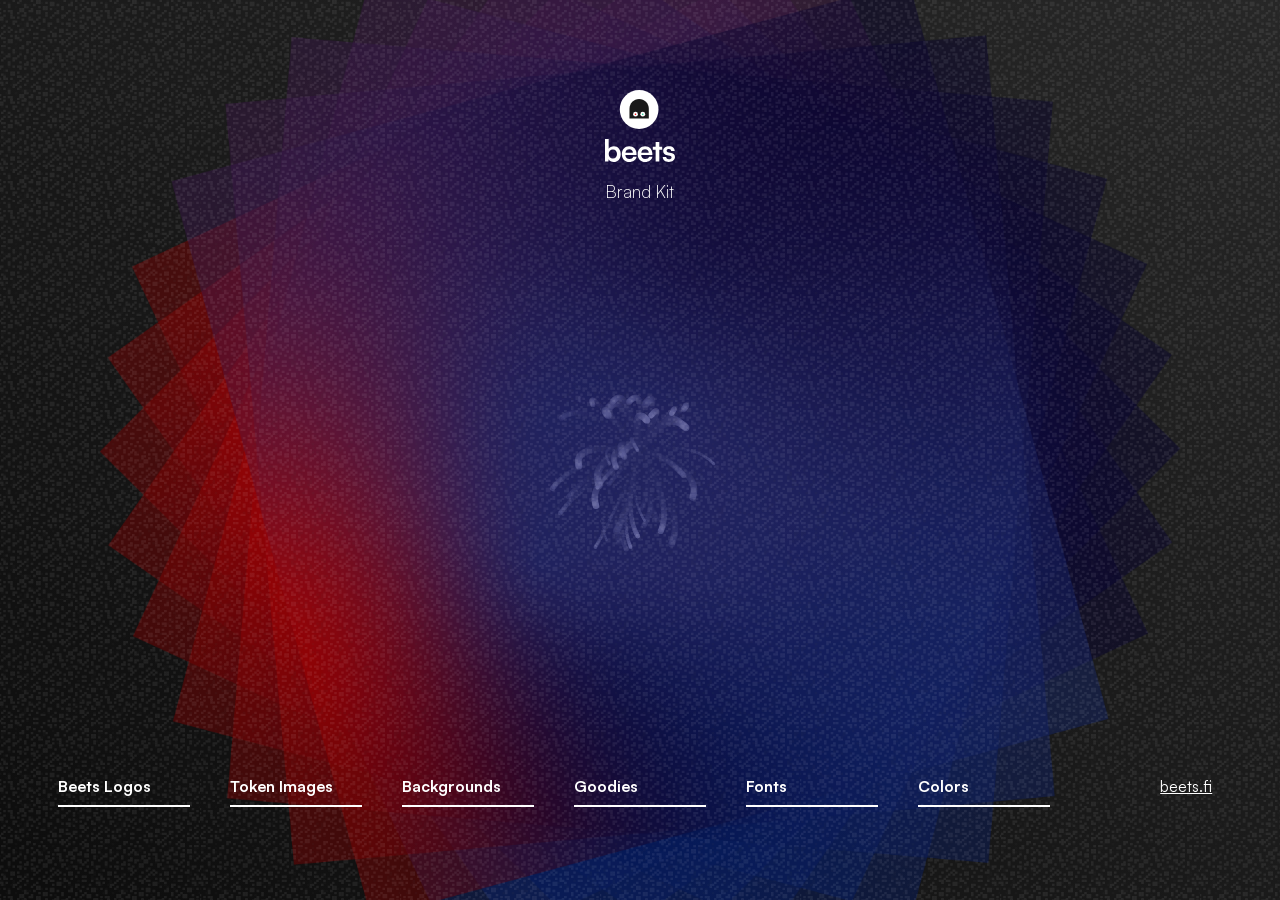
==== commit 30e06cc1: "new brand kit" ====
--- a/index.html
+++ b/index.html
@@ -50,231 +50,290 @@
 
 <body id="home" class="home darkTheme darkSlider">
 
-    <div id="navMobile">
-        <a href="#home" id="toTop" class="icon"><i class="icon-ctrl"></i></a>
-    </div>
-
-
-    <div id="navHeader" class="navHeight m">
-        <a href="#home" class="imgText siteLogo">
-            <picture class="logoAsset">
-                <img src="/images/logo.svg" alt="Beets">
-            </picture>     
-        </a>
-
-        <div id="mblNavControl">
-            <a href="#" id="navTrigger" class="icon"><i class="icon-menu"></i></a>
-            <a href="#" id="navClose" class="icon"><i class="icon-cross"></i></a>
-        </div>
-    </div>
-
-    <div class="mblnav m">
-        <div class="mblnavContainer">
-            <div class="navHeight">&nbsp;</div>
-                <div class="containMNav">
-                    <nav>
-                       <a href="#sec3" class="inpage">Logos &amp; Tokens</a>
-                        <a href="#sec4" class="inpage">Brand Colors</a>
-                        <a href="#sec5" class="inpage">Characters</a>
-                        <a href="#sec6" class="inpage">Stickers &amp; Emoji</a>
-                        <a href="#sec7" class="inpage">Backgrounds</a> 
-                    </nav>
-                    
-                    
-
-                    
-                    <div style="text-align: center;">
-                    <a href="https://beets.fi">Beets.fi</a>
-                    &nbsp;&nbsp;&nbsp;&nbsp;
-                    <a href="https://docs.beets.fi/">Beets Docs</a>
-                    <br><br>
-                    <a href="https://beets.fi/discord" class="icon inline"><i class="icon-discord1"></i> </a>
-                    <a href="https://x.com/beets_fi" class="icon inline"><i class="icon-x"></i> </a>
-                    <a href="https://beetsfi.medium.com" class="icon inline"><i class="icon-medium1"></i> </a>
-                    </div>
-                    
-                </div>  
-            </div>
-        <div class="navHeight">&nbsp;</div>  
-    </div>   
-        
-    <!-- end mobile navigation -->
-
-
-
-
-    <header class="fixed d">
-       &nbsp;   
-        
-        <nav>
-            <a href="https://beets.fi">Beets.fi</a>
-            <a href="https://beets.fi/discord" class="icon"><i class="icon-discord1"></i> </a>
-            <a href="https://x.com/beets_fi" class="icon"><i class="icon-x"></i> </a>
-            <a href="https://beetsfi.medium.com" class="icon"><i class="icon-medium1"></i> </a>
-            <a href="https://docs.beets.fi/">Beets Docs</a>
+	
+
+    <header class="fixed d smallH">
+        <nav class="navTrigger">
+            <a href="#" id="t1">Beets Logos</a>
+            <a href="#" id="t2">Token Images</a>
+            <a href="#" id="t3">Backgrounds</a>
+            <a href="#" id="t4">Goodies</a>
+            <a href="#" id="t5">Fonts</a>
+            <a href="#" id="t6">Colors</a>
+            <a href="https://beets.fi">beets.fi</a>
         </nav> 
     </header>
 
-    <header class="sticky d">
-        <a href="#home" class="imgText siteLogo">
-            <picture class="logoAsset">
-                <img src="/images/logo.svg" alt="Beets">
-            </picture>   
-        </a>
-
-        <nav>
-            <a href="#sec3" class="inpage">Logos &amp; Tokens</a>
-        <a href="#sec4" class="inpage">Brand Colors</a>
-        <a href="#sec5" class="inpage">Characters</a>
-        <a href="#sec6" class="inpage">Stickers &amp; Emoji</a>
-        <a href="#sec7" class="inpage">Backgrounds</a>
-        <a href="#home" class="inpage"><i class="icon-home"></i></a>
-        </nav> 
-    </header>
+
 
     <!-- start content -->
     <main>
 
 
 
+
+        <div class="base  gradient5" style="overflow:hidden;">
+          <div class="spinningElement animatedSlow infinite rotateSlow">&nbsp;</div>
+        </div>
+
+
+
+
+        <div class="base d">
+           <style>
+              canvas {
+                  width: 100vw;
+                  height: 100vh;
+                  }
+
+              .hidden {
+                  display: none;
+                  }
+          </style>
         
-        
-
-
-
-
-
-
-
-
-
-
-
-        <div class="base d">
-
-            <div class="videoLayer parallaxMe ukiyo" style="z-index: 0" data-u-scale="1.5" data-u-speed="1.75">
-            <div style="margin-top: 25vh;" >
-
-            <div class="slickSlider1" style="overflow: auto;">
-                
-                <div class="container picturefill-background" >
-                    <div class="contentHold crt fullH" >&nbsp;</div>
-                    <!-- span data-src="/images/bgs/1-bg.webp" data-media="(min-width: 1100px)"></span--> 
-                </div>
-
-                <div class="container picturefill-background" >
-                    <div class="contentHold crt fullH" >&nbsp;</div>
-                    <!-- span data-src="/images/bgs/2-bg.webp" data-media="(min-width: 1100px)"></span--> 
-                </div>
-
-                <div class="container picturefill-background" >
-                    <div class="contentHold crt fullH" >&nbsp;</div>
-                    <!-- span data-src="/images/bgs/3-bg.webp" data-media="(min-width: 1100px)"></span--> 
-                </div>
-
-                <div class="container picturefill-background" >
-                    <div class="contentHold crt fullH" >&nbsp;</div>
-                    <!-- span data-src="/images/bgs/4-bg.webp" data-media="(min-width: 1100px)"></span--> 
-                </div>
-
-                <div class="container picturefill-background" >
-                    <div class="contentHold crt fullH" >&nbsp;</div>
-                    <!-- span data-src="/images/bgs/5-bg.webp" data-media="(min-width: 1100px)"></span--> 
-                </div>
+          <canvas id="scene" style="opacity: 0.25;"></canvas>
+        </div>
+
+
+         <div class="base" style="background-image: url(/images/tile.webp)"></div>
+
+
+
+
+
+
+
+
+      <div>
+        <div class="container fullH">
+          <div class="innerContent">
+
+                            
+					<div class="smallH tC cC">
+					<span class="spacer spacer10"></span>             
+						<picture class="logoAsset">
+							<img src="/images/beets-stacked-logo.svg" alt="Beets">
+						</picture>
+						<br>
+						<h6>Brand Kit</h6>
+					</div>
+
+
+          <div class="insetContent tC cC  m">
+
+            <p class="balanced">Thanks for visiting the Beets Brand site. This resource is full of downloads for creating Beets-based content, announcements and memes.</p>
+
+            <br>
+            <p class="balanced">Check back in on a desktop or tablet to access all the downloads for editing.</p>
+          </div>
+
+
+
+            <!-- begin hidden panels -->
+            <div class="insetContent tC cC halfH downloadsContent activeContent" id="panel1">             
+                <a href="#" class="closeContent"><i class="icon-clear"></i></a>
+                <h1>Beets Logos</h1>
+                <div class="items compact">
+                  <div class="item rev">
+                    <img src="/assets/logos/logo.png" class="logos"><br>
+                    <h5>Logo</h5>
+                    <a href="/assets/logos/logo.png" download>png</a>&nbsp;,&nbsp;
+                    <a href="/assets/logos/logo@2x.png" download>png @2x</a>&nbsp;,&nbsp;
+                    <a href="/assets/logos/logo.svg" download>svg</a><br>
+                  </div>
+                  <div class="item rev">
+                    <img src="/assets/logos/logo-mark.png" class="logos"><br>
+                    <h5>Logo Mark</h5>
+                    <a href="/assets/logos/logo-mark.png" download>png</a>&nbsp;,&nbsp;
+                    <a href="/assets/logos/logo-mark@2x.png" download>png @2x</a>&nbsp;,&nbsp;
+                    <a href="/assets/logos/logo-mark.svg" download>svg</a><br>
+                  </div>
+                  <div class="item rev">
+                    <img src="/assets/logos/logo-mark-enclosed.png" class="logos"><br>
+                    <h5>Logo Badge</h5>
+                    <a href="/assets/logos/logo-mark-enclosed.png" download>png</a>&nbsp;,&nbsp;
+                    <a href="/assets/logos/logo-mark-enclosed@2x.png" download>png @2x</a>&nbsp;,&nbsp;
+                    <a href="/assets/logos/logo-mark-enclosed.svg" download>svg</a><br>
+                  </div>
+                  <div class="item">
+                    <img src="/assets/logos/logo-reversed.png"  class="logos"><br>
+                    <h5>Logo</h5>
+                    <a href="/assets/logos/logo-reversed.png" download>png</a>&nbsp;,&nbsp;
+                    <a href="/assets/logos/logo-reversed@2x.png" download>png @2x</a>&nbsp;,&nbsp;
+                    <a href="/assets/logos/logo-reversed.svg" download>svg</a><br>
+                  </div>
+                  <div class="item">
+                    <img src="/assets/logos/logo-mark-reversed.png"  class="logos"><br>
+                    <h5>Logo Mark</h5>
+                    <a href="/assets/logos/logo-mark-reversed.png" download>png</a>&nbsp;,&nbsp;
+                    <a href="/assets/logos/logo-mark-reversed@2x.png" download>png @2x</a>&nbsp;,&nbsp;
+                    <a href="/assets/logos/logo-mark-reversed.svg" download>svg</a><br>
+                  </div>
+                  <div class="item">
+                    <img src="/assets/logos/logo-mark-reversed-enclosed.png"  class="logos"><br>
+                    <h5>Logo Badge</h5>
+                    <a href="/assets/logos/logo-mark-reversed-enclosed.png" download>png</a>&nbsp;,&nbsp;
+                    <a href="/assets/logos/logo-mark-reversed-enclosed@2x.png" download>png @2x</a>&nbsp;,&nbsp;
+                    <a href="/assets/logos/logo-mark-reversed-enclosed.svg" download>svg</a><br>
+                  </div>
+              </div>
+              <a href="/assets/logos/Beets-logos-all.zip" download class="alignEnd">Download All (.zip)</a>
+            </div>
+
+            <div class="insetContent tC cC halfH downloadsContent activeContent" id="panel2">             
+                <a href="#" class="closeContent"><i class="icon-clear"></i></a>
+                <h1>Token Images</h1>
+                <div class="items">
+                  <div class="item">
+                    <img src="/assets/tokens/token-BEETS.png"><br>
+                    <h5>BEETS</h5>
+                    <a href="/assets/tokens/token-BEETS.png" download>png</a>&nbsp;,&nbsp;
+                    <a href="/assets/tokens/token-BEETS@2x.png" download>png @2x</a>&nbsp;,&nbsp;
+                    <a href="/assets/tokens/token-BEETS.svg" download>svg</a><br>
+                  </div>
+                  <div class="item">
+                    <img src="/assets/tokens/token-beets-staked-sonic.png"><br>
+                    <h5>Staked Sonic (sTS)</h5>
+                    <a href="/assets/tokens/token-beets-staked-sonic.png" download>png</a>&nbsp;,&nbsp;
+                    <a href="/assets/tokens/token-beets-staked-sonic@2x.png" download>png @2x</a>&nbsp;,&nbsp;
+                    <a href="/assets/tokens/token-beets-staked-sonic.svg" download>svg</a><br>
+                  </div>
+                  <div class="item">
+                    <img src="/assets/tokens/token-maBEETS.png"><br>
+                    <h5>maBEETS</h5>
+                    <a href="/assets/tokens/token-maBEETS.png" download>png</a>&nbsp;,&nbsp;
+                    <a href="/assets/tokens/token-maBEETS@2x.png" download>png @2x</a>&nbsp;,&nbsp;
+                    <a href="/assets/tokens/token-maBEETS.svg" download>svg</a><br>
+                  </div>
+                  
+              </div>
+              <a href="/assets/tokens/beets-tokens.zip" download class="alignEnd">Download All (.zip)</a>
+            </div>
+
+            <div class="insetContent tC cC halfH downloadsContent activeContent" id="panel3">             
+                <a href="#" class="closeContent"><i class="icon-clear"></i></a>
+                <h1>Backgrounds</h1>
+                <div class="items">
+                  <div class="item">
+                    <img src="/assets/backgrounds/red/1920x1080@0.15x.png"><br>
+                    <a href="/assets/backgrounds/red/2500x1250.png" download>XL</a>&nbsp;,&nbsp;
+                    <a href="/assets/backgrounds/red/1920x1080.png" download>1920x1080</a>&nbsp;,&nbsp;
+                    <a href="/assets/backgrounds/red/1008x1792.png" download>Phone</a><br>
+                    <a href="/assets/backgrounds/red/beets-red-bgs.zip" download>Download All (.zip)</a>
+                  </div>
+                    <div class="item">
+                    <img src="/assets/backgrounds/green/1920x1080@0.15x.png"><br>
+                    <a href="/assets/backgrounds/green/2500x1250.png" download>XL</a>&nbsp;,&nbsp;
+                    <a href="/assets/backgrounds/green/1920x1080.png" download>1920x1080</a>&nbsp;,&nbsp;
+                    <a href="/assets/backgrounds/green/1008x1792.png" download>Phone</a><br>
+                    <a href="/assets/backgrounds/green/beets-green-bgs.zip" download>Download All (.zip)</a>
+                  </div>
+                  <div class="item">
+                    <img src="/assets/backgrounds/orange/1920x1080@0.15x.png"><br>
+                    <a href="/assets/backgrounds/orange/2500x1250.png" download>XL</a>&nbsp;,&nbsp;
+                    <a href="/assets/backgrounds/orange/1920x1080.png" download>1920x1080</a>&nbsp;,&nbsp;
+                    <a href="/assets/backgrounds/orange/1008x1792.png" download>Phone</a><br>
+                    <a href="/assets/backgrounds/orange/beets-orange-bgs.zip" download>Download All (.zip)</a>
+                  </div>
+                  <div class="item">
+                    <img src="/assets/backgrounds/blue/1920x1080@0.15x.png"><br>
+                    <a href="/assets/backgrounds/blue/2500x1250.png" download>XL</a>&nbsp;,&nbsp;
+                    <a href="/assets/backgrounds/blue/1920x1080.png" download>1920x1080</a>&nbsp;,&nbsp;
+                    <a href="/assets/backgrounds/blue/1008x1792.png" download>Phone</a><br>
+                    <a href="/assets/backgrounds/blue/beets-blue-bgs.zip" download>Download All (.zip)</a>
+                  </div>
+                  <div class="item">
+                    <img src="/assets/backgrounds/mono/1920x1080@0.15x.png"><br>
+                    <a href="/assets/backgrounds/mono/2500x1250.png" download>XL</a>&nbsp;,&nbsp;
+                    <a href="/assets/backgrounds/mono/1920x1080.png" download>1920x1080</a>&nbsp;,&nbsp;
+                    <a href="/assets/backgrounds/mono/1008x1792.png" download>Phone</a><br>
+                    <a href="/assets/backgrounds/mono/beets-mono-bgs.zip" download>Download All (.zip)</a>
+                  </div>
+                      
+              </div>
+              <a href="/assets/backgrounds/beets-all-bgs.zip" download class="alignEnd">Download All (.zip)</a>
+            </div>
+
+            <div class="insetContent tC cC halfH downloadsContent activeContent" id="panel4">             
+                <a href="#" class="closeContent"><i class="icon-clear"></i></a>
+                <h1>Goodies</h1>
+                <div class="items">
+                  <div class="item">
+                    <img src="/assets/thumb-gradients.png"><br>
+                    <h5>Large Gradients (.png)</h5>
+                    <a href="/assets/goodies/gradients.zip" download>Download All (.zip)</a>
+                  </div>
+                  <div class="item">
+                    <img src="/assets/thumb-emojis-1.png"><br>
+                    <h5>Emoji Set 1 (.png .svg)</h5>
+                    <a href="/assets/goodies/set1.zip" download>Download All (.zip)</a>
+                  </div>
+                  <div class="item">
+                    <img src="/assets/thumb-emojis-2.png"><br>
+                    <h5>Emoji Set 2 (.png .svg)</h5>
+                    <a href="/assets/goodies/set2.zip" download>Download All (.zip)</a>
+                  </div>
+                  <div class="item">
+                    <img src="/assets/thumb-emojis-3.png"><br>
+                    <h5>Emoji Set 3 (.png .svg)</h5>
+                    <a href="/assets/goodies/set3.zip" download>Download All (.zip)</a>
+                  </div>
+              </div>
+            </div>
+
+            <div class="insetContent tC cC halfH downloadsContent activeContent" id="panel5">             
+                <a href="#" class="closeContent"><i class="icon-clear"></i></a>
+                <h1>Satoshi Font</h1>
+                <br>
+
+                <h1 class="responsiveLarge">AaBbCc 12345</h1>
+                <h1 class="responsiveLarge light">AaBbCc 12345</h1>
+
+                <br>
+                <a href="https://www.fontshare.com/fonts/satoshi" target="_blank">Download (via Fontshare) <i class="icon-call_made"></i> </a>
+
+            </div>
+
+            <div class="insetContent tC cC halfH downloadsContent activeContent" id="panel6">             
+                <a href="#" class="closeContent"><i class="icon-clear"></i></a>
+                <h1>Colors</h1>
+                <div class="items compact noHeight">
+                  <div class="item brand0">
+                    <h4 class="text-to-copy">#111111</h4>
+                    <button class="copy-button ctaButton">Copy Hex</button>
+                    <h5>RGB:17/17/17</h5>
+                  </div>
+                  <div class="item brand2">
+                    <h4 class="text-to-copy">#ff0000</h4>
+                    <button class="copy-button ctaButton">Copy Hex</button>
+                    <h5>RGB:255/0/0</h5>
+                  </div>
+                  <div class="item rev brand3">
+                    <h4 class="text-to-copy">#00ffff</h4>
+                    <button class="copy-button ctaButton">Copy Hex</button>
+                    <h5>RGB:0/255/255</h5>
+                  </div>
+                  <div class="item brand4">
+                    <h4 class="text-to-copy">#2e3192</h4>
+                    <button class="copy-button ctaButton">Copy Hex</button>
+                    <h5>RGB:46/49/146</h5>
+                  </div>
+                  <div class="item rev brand5">
+                    <h4 class="text-to-copy">#00f89c</h4>
+                    <button class="copy-button ctaButton">Copy Hex</button>
+                    <h5>RGB:0/248/156</h5>
+                  </div>
 
                 
                 
+              </div>
             </div>
-
-            </div><!-- ukiyo handler -->
-            </div><!-- parallaxMe -->
-    
+            <!-- end hidden panels -->
+
+              
+            </div>
+          </div>
         </div>
-
-
-
-
-
-        <div class="base m">
-
-            <div class="slickSlider1" style="overflow: auto;">
-                
-                <div class="container picturefill-background" >
-                    <div class="contentHold crt fullH" >&nbsp;</div>
-                    <!-- span data-src="/images/bgs/1-bg-m.webp"></span --> 
-                </div>
-
-                <div class="container picturefill-background" >
-                    <div class="contentHold crt fullH" >&nbsp;</div>
-                    <!-- span data-src="/images/bgs/2-bg-m.webp"></span--> 
-                </div>
-
-                <div class="container picturefill-background" >
-                    <div class="contentHold crt fullH" >&nbsp;</div>
-                    <!-- span data-src="/images/bgs/3-bg-m.webp"></span--> 
-                </div>
-
-                <div class="container picturefill-background" >
-                    <div class="contentHold crt fullH" >&nbsp;</div>
-                    <!-- span data-src="/images/bgs/4-bg-m.webp"></span--> 
-                </div>
-
-                <div class="container picturefill-background" >
-                    <div class="contentHold crt fullH" >&nbsp;</div>
-                    <!-- span data-src="/images/bgs/5-bg-m.webp"></span--> 
-                </div>
-                
-            </div>
-    
-        </div>
-
-
-
-
-        <div>
-
-            <div class="container">
-                <div class="contentHold fullH gradient5">
-                <div class="insetContent bgPosBottom">
-                <div class="innerContent reverse cC">
-                    
-                        
-                        
-                       <div class="restrictWidth">
-                        <span class="spacer spacer20 m"></span>
-                        <h1 class="responsiveLarge ">
-                            New Beets<br> 
-                            Brand Assets
-                        </h1>
-                        
-                        <div class="d">
-                            <br>
-                            <hr class="small"><br>
-                            <br>
-                        </div>
-                        
-
-                        <h3><strong>Coming Soon</strong></h3>
-                       </div>
-                        
-       
-                    
-                </div>
-                </div>
-                <!-- div class="videoLayer parallaxMe top ukiyo" data-u-scale="1.8" data-u-speed="-0.75">
-                    <div class="offsetFullScreen1 insetContent2 floating">
-                        <div class="square45" style="background-image: url(/images/art/ludwig-reachin.webp);">
-                            &nbsp;
-                        </div>  
-                    </div>
-                </div -->
-                </div>  
-            </div>
-
-        </div>
-
-
-
 
 
 
@@ -301,6 +360,70 @@
 
 
     
+
+
+
+
+
+
+    
+
+    <div id="svgs" class="hidden">
+
+          <svg  name="Layer 3" xmlns="http://www.w3.org/2000/svg" viewBox="0 0 500 500" width="750" height="750">
+            <rect class="cls-2" x="318.28" y="362.57" width="35.94" height="35.94" rx="17.97" ry="17.97" transform="translate(716.79 44.29) rotate(90)"/>
+            <rect class="cls-3" x="145.78" y="362.57" width="35.94" height="35.94" rx="17.97" ry="17.97" transform="translate(544.29 216.79) rotate(90)"/>
+          </svg>
+
+                      <svg id="Layer_2" data-name="Layer 2" xmlns="http://www.w3.org/2000/svg" viewBox="0 0 750 750">
+  <g id="Layer_1-2" data-name="Layer 1">
+    <g>
+      <path d="M640.17,109.83C572.3,41.97,478.56,0,375,0,167.89,0,0,167.89,0,375v375h750v-375c0-103.55-41.97-197.31-109.83-265.17ZM300.66,654.13c-16.96,16.97-40.4,27.46-66.29,27.46s-49.32-10.49-66.29-27.46c-16.96-16.96-27.46-40.4-27.46-66.29,0-51.78,41.98-93.75,93.75-93.75,25.89,0,49.33,10.49,66.29,27.46,16.97,16.96,27.46,40.4,27.46,66.29s-10.49,49.33-27.46,66.29ZM581.91,654.13c-16.96,16.97-40.4,27.46-66.29,27.46s-49.32-10.49-66.29-27.46c-16.97-16.96-27.46-40.4-27.46-66.29,0-51.78,41.98-93.75,93.75-93.75,25.89,0,49.33,10.49,66.29,27.46,16.97,16.96,27.46,40.4,27.46,66.29s-10.49,49.33-27.46,66.29Z"/>
+      <path d="M515.62,558.54c-16.18,0-29.29,13.12-29.29,29.3,0,8.09,3.28,15.41,8.58,20.72,5.3,5.3,12.62,8.58,20.71,8.58s15.42-3.28,20.72-8.58c5.3-5.31,8.58-12.63,8.58-20.72s-3.28-15.41-8.58-20.72c-5.3-5.3-12.63-8.58-20.72-8.58Z"/>
+      <path d="M234.37,558.54c-16.18,0-29.29,13.12-29.29,29.3,0,8.09,3.28,15.41,8.58,20.72,5.3,5.3,12.62,8.58,20.71,8.58s15.41-3.28,20.72-8.58c5.3-5.31,8.58-12.63,8.58-20.72s-3.28-15.41-8.58-20.72c-5.31-5.3-12.63-8.58-20.72-8.58Z"/>
+    </g>
+  </g>
+</svg>
+         
+          <svg  name="Layer 4" xmlns="http://www.w3.org/2000/svg" viewBox="0 0 500 500" width="750" height="750">
+            <rect class="cls-4" x="278.75" y="323.04" width="115" height="115" rx="57.5" ry="57.5" transform="translate(716.79 44.29) rotate(90)"/>
+            <rect class="cls-4" x="106.25" y="323.04" width="115" height="115" rx="57.5" ry="57.5" transform="translate(544.29 216.79) rotate(90)"/>
+            <rect class="cls-2" x="318.28" y="362.57" width="35.94" height="35.94" rx="17.97" ry="17.97" transform="translate(716.79 44.29) rotate(90)"/>
+            <rect class="cls-3" x="145.78" y="362.57" width="35.94" height="35.94" rx="17.97" ry="17.97" transform="translate(544.29 216.79) rotate(90)"/>
+          </svg>
+
+          <svg name="Layer 1" xmlns="http://www.w3.org/2000/svg" viewBox="0 0 500 500" width="750" height="750">
+            <path class="cls-4" d="M250,20h0C122.97,20,20,122.97,20,250h0v230h460v-230h0c0-127.03-102.97-230-230-230Z"/>
+          </svg>
+
+
+
+          <svg name="Layer 5" xmlns="http://www.w3.org/2000/svg" viewBox="0 0 500 500" width="750" height="750">
+            <path class="cls-4" d="M250,20h0C122.97,20,20,122.97,20,250h0v230h460v-230h0c0-127.03-102.97-230-230-230Z"/>
+          </svg>
+    
+          <svg  name="Layer 6" xmlns="http://www.w3.org/2000/svg" viewBox="0 0 500 500" width="750" height="750">
+            <rect class="cls-4" x="278.75" y="323.04" width="115" height="115" rx="57.5" ry="57.5" transform="translate(716.79 44.29) rotate(90)"/>
+            <rect class="cls-4" x="106.25" y="323.04" width="115" height="115" rx="57.5" ry="57.5" transform="translate(544.29 216.79) rotate(90)"/>
+            <rect class="cls-2" x="318.28" y="362.57" width="35.94" height="35.94" rx="17.97" ry="17.97" transform="translate(716.79 44.29) rotate(90)"/>
+            <rect class="cls-3" x="145.78" y="362.57" width="35.94" height="35.94" rx="17.97" ry="17.97" transform="translate(544.29 216.79) rotate(90)"/>
+          </svg>
+
+
+          <svg id="Layer_8" data-name="Layer 2" xmlns="http://www.w3.org/2000/svg" viewBox="0 0 750 750">
+  <g id="Layer_1-8" data-name="Layer 1">
+    <g>
+      <path d="M640.17,109.83C572.3,41.97,478.56,0,375,0,167.89,0,0,167.89,0,375v375h750v-375c0-103.55-41.97-197.31-109.83-265.17ZM300.66,654.13c-16.96,16.97-40.4,27.46-66.29,27.46s-49.32-10.49-66.29-27.46c-16.96-16.96-27.46-40.4-27.46-66.29,0-51.78,41.98-93.75,93.75-93.75,25.89,0,49.33,10.49,66.29,27.46,16.97,16.96,27.46,40.4,27.46,66.29s-10.49,49.33-27.46,66.29ZM581.91,654.13c-16.96,16.97-40.4,27.46-66.29,27.46s-49.32-10.49-66.29-27.46c-16.97-16.96-27.46-40.4-27.46-66.29,0-51.78,41.98-93.75,93.75-93.75,25.89,0,49.33,10.49,66.29,27.46,16.97,16.96,27.46,40.4,27.46,66.29s-10.49,49.33-27.46,66.29Z"/>
+      <path d="M515.62,558.54c-16.18,0-29.29,13.12-29.29,29.3,0,8.09,3.28,15.41,8.58,20.72,5.3,5.3,12.62,8.58,20.71,8.58s15.42-3.28,20.72-8.58c5.3-5.31,8.58-12.63,8.58-20.72s-3.28-15.41-8.58-20.72c-5.3-5.3-12.63-8.58-20.72-8.58Z"/>
+      <path d="M234.37,558.54c-16.18,0-29.29,13.12-29.29,29.3,0,8.09,3.28,15.41,8.58,20.72,5.3,5.3,12.62,8.58,20.71,8.58s15.41-3.28,20.72-8.58c5.3-5.31,8.58-12.63,8.58-20.72s-3.28-15.41-8.58-20.72c-5.31-5.3-12.63-8.58-20.72-8.58Z"/>
+    </g>
+  </g>
+</svg>
+
+    </div>
+
+
+
 
 
 
@@ -355,6 +478,226 @@
   </script>
 
 
+  <script>
+    $(document).ready(function() {
+      $('div.item .copy-button').click(function() {
+        var textToCopy = $(this).parent().find('.text-to-copy').text();
+        var tempTextarea = $('<textarea>');
+        $('body').append(tempTextarea);
+        tempTextarea.val(textToCopy).select();
+        document.execCommand('copy');
+        tempTextarea.remove();
+        $('div.item .copy-button').text('Copy Hex');
+        $(this).text('Copied');
+        return false
+      });
+    });
+  </script>
+
+
+
+
+<script type="text/javascript">
+
+var canvas = document.querySelector("#scene"),
+ctx = canvas.getContext("2d"),
+particles = [],
+amount = 1,
+mouse = { x: 0, y: 0 },
+radius = 1;
+
+var ppi = 10;
+
+var colors = ["rgb(255 255 255 / 90%)", "rgb(255 255 255 / 60%)", "rgb(255 255 255 / 40%)", "rgb(255 255 255 / 20%)", "rgb(255 255 255 / 10%)"];
+var ww = canvas.width = window.innerWidth;
+var wh = canvas.height = window.innerHeight;
+
+function shuffle(a) {
+  for (let i = a.length - 1; i > 0; i--) {
+    const j = Math.floor(Math.random() * (i + 1));
+    [a[i], a[j]] = [a[j], a[i]];
+  }
+  return a;
+}
+
+function createImage(path) {
+  return new Promise((resolve, reject) => {
+    const img = new Image();
+    img.onload = () => resolve(img);
+    img.onerror = () => reject({ path, status: 'error' });
+    img.src = path;
+  });
+}
+
+class Particle {
+  constructor(options) {
+    Object.assign(this, options);
+    this.accX = 0;
+    this.accY = 0;
+    this.friction = Math.random() * 0.05 + 0.94;
+    this.friction = 0.9;
+    this.color = colors[Math.floor(Math.random() * 5)];
+    // this.color = '#ffffff';
+    this.dest = { x: ww / 2, y: wh / 2 };
+    this.visible = true;
+    this.r = Math.random() * 3 + 1;
+  }
+
+  randomVelocity() {
+    this.vx = (Math.random() - 0.5) * 20;
+    this.vy = (Math.random() - 0.5) * 20;
+    return this;
+  }
+
+  static getDistance(a, b) {
+    return Math.sqrt(a * a + b * b);
+  }
+
+  getDistanceTo(target) {
+    var a = this.x - target.x;
+    var b = this.y - target.y;
+    return Math.sqrt(a * a + b * b);
+  }
+
+  update() {
+    this.accX = (this.dest.x - this.x) / 1000;
+    this.accY = (this.dest.y - this.y) / 1000;
+    this.vx += this.accX;
+    this.vy += this.accY;
+    this.vx *= this.friction;
+    this.vy *= this.friction;
+    this.x += this.vx;
+    this.y += this.vy;
+    return this;
+  }
+
+  render() {
+    ctx.save();
+    ctx.fillStyle = this.color;
+    ctx.beginPath();
+    ctx.arc(this.x, this.y, this.r, Math.PI * 2, false);
+    if (!this.visible) {
+      ctx.globalAlpha = 0;
+    }
+    ctx.fill();
+    ctx.restore();
+  }}
+
+
+async function svgImageData(svg) {
+  var src = "data:image/svg+xml," + encodeURIComponent(svg.outerHTML);
+  var img = await createImage(src);
+  ctx.drawImage(img, ww / 2 - img.width / 2, wh / 2 - img.height / 2, img.width, img.height);
+  var data = ctx.getImageData(0, 0, ww, wh).data;
+  ctx.clearRect(0, 0, canvas.width, canvas.height);
+  var destinations = [];
+  for (var i = 0; i < ww; i += ppi) {
+    for (var j = 0; j < wh; j += ppi) {
+      if (data[(i + j * ww) * 4 + 3] > 150) {
+        var p = { x: i, y: j };
+        destinations.push(p);
+      }
+    }
+  }
+
+  return shuffle(destinations);
+}
+
+function gatherData() {
+  return new Promise(async (resolve, reject) => {
+    var data = {};
+    var svgs = document.querySelectorAll('#svgs svg');
+    for (elm of svgs) {
+      var name = elm.getAttribute('name');
+      var svgData = await svgImageData(elm);
+      data[name] = {
+        data: svgData,
+        length: svgData.length };
+
+    }
+    resolve(data);
+  });
+}
+
+function generateParticles(data) {
+  var particleCount = 0;
+  for (var i in data) {
+    particleCount = data[i].length > particleCount ? data[i].length : particleCount;
+  }
+  var particles = [];
+  for (var i = 0; i < particleCount; i++) {
+    var p = new Particle({
+      x: ww / 2,
+      y: wh / 2 });
+
+    p.randomVelocity();
+    particles.push(p);
+  }
+  return particles;
+}
+
+
+function initScene() {
+  return new Promise(async resolve => {
+    ww = canvas.width = window.innerWidth;
+    wh = canvas.height = window.innerHeight;
+    var data = await gatherData();
+    particles = generateParticles(data);
+    resolve(data);
+  });
+}
+
+function updateParticles(data) {
+  var pLen = particles.length;
+  var dLen = data.length;
+
+  for (var i in particles) {
+    particles[i].visible = false;
+    particles[i].dest = { x: ww / 2, y: wh / 2 };
+    if (data.data.hasOwnProperty(i)) {
+      particles[i].dest = data.data[i];
+      particles[i].visible = true;
+    }
+  }
+}
+
+
+function render(a) {
+  requestAnimationFrame(render);
+  ctx.save();
+  ctx.globalAlpha = 0.1;
+  ctx.fillStyle = "rgb(0 0 0 / 100%)";
+  ctx.fillRect(0, 0, canvas.width, canvas.height);
+  ctx.restore();
+  // ctx.clearRect(0, 0, canvas.width, canvas.height);
+  for (var i in particles) {
+    particles[i].update().render();
+  }
+}
+
+window.addEventListener("resize", initScene);
+initScene().
+then(render()).
+then(data => {
+
+  var length = Object.keys(data).length - 1;
+  var index = 0;
+  updateParticles(data[Object.keys(data)[index]]);
+
+  setInterval(() => {
+    if (index < length) {
+      index++;
+    } else
+    {
+      index = 0;
+    }
+    updateParticles(data[Object.keys(data)[index]]);
+  }, 7500);
+});
+</script>
+
+
+
 
 </body>
 </html>
--- a/images/icomoon/style.css
+++ b/images/icomoon/style.css
@@ -1,10 +1,10 @@
 @font-face {
   font-family: 'icomoon';
-  src:  url('fonts/icomoon.eot?kst488');
-  src:  url('fonts/icomoon.eot?kst488#iefix') format('embedded-opentype'),
-    url('fonts/icomoon.ttf?kst488') format('truetype'),
-    url('fonts/icomoon.woff?kst488') format('woff'),
-    url('fonts/icomoon.svg?kst488#icomoon') format('svg');
+  src:  url('fonts/icomoon.eot?rkcc0f');
+  src:  url('fonts/icomoon.eot?rkcc0f#iefix') format('embedded-opentype'),
+    url('fonts/icomoon.ttf?rkcc0f') format('truetype'),
+    url('fonts/icomoon.woff?rkcc0f') format('woff'),
+    url('fonts/icomoon.svg?rkcc0f#icomoon') format('svg');
   font-weight: normal;
   font-style: normal;
   font-display: block;
@@ -25,5102 +25,4275 @@
   -moz-osx-font-smoothing: grayscale;
 }
 
-.icon-discord1:before {
-  content: "\ee92";
-}
-.icon-medium1:before {
-  content: "\ee91";
-}
-.icon-1password:before {
+.icon-error:before {
+  content: "\e900";
+}
+.icon-error_outline:before {
+  content: "\e901";
+}
+.icon-warning:before {
+  content: "\e902";
+}
+.icon-add_alert:before {
+  content: "\e903";
+}
+.icon-notification_important:before {
+  content: "\e904";
+}
+.icon-album:before {
+  content: "\e905";
+}
+.icon-av_timer:before {
+  content: "\e906";
+}
+.icon-closed_caption:before {
+  content: "\e907";
+}
+.icon-equalizer:before {
+  content: "\e908";
+}
+.icon-explicit:before {
+  content: "\e909";
+}
+.icon-fast_forward:before {
+  content: "\e90a";
+}
+.icon-fast_rewind:before {
+  content: "\e90b";
+}
+.icon-games:before {
+  content: "\e90c";
+}
+.icon-hearing:before {
+  content: "\e90d";
+}
+.icon-high_quality:before {
+  content: "\e90e";
+}
+.icon-loop:before {
+  content: "\e90f";
+}
+.icon-mic:before {
+  content: "\e910";
+}
+.icon-mic_none:before {
+  content: "\e911";
+}
+.icon-mic_off:before {
+  content: "\e912";
+}
+.icon-movie:before {
+  content: "\e913";
+}
+.icon-library_add:before {
+  content: "\e914";
+}
+.icon-library_books:before {
+  content: "\e915";
+}
+.icon-library_music:before {
+  content: "\e916";
+}
+.icon-new_releases:before {
+  content: "\e917";
+}
+.icon-not_interested:before {
+  content: "\e918";
+}
+.icon-pause:before {
+  content: "\e919";
+}
+.icon-pause_circle_filled:before {
+  content: "\e91a";
+}
+.icon-pause_circle_outline:before {
+  content: "\e91b";
+}
+.icon-play_arrow:before {
+  content: "\e91c";
+}
+.icon-play_circle_filled:before {
+  content: "\e91d";
+}
+.icon-play_circle_outline:before {
+  content: "\e91e";
+}
+.icon-playlist_add:before {
+  content: "\e91f";
+}
+.icon-queue_music:before {
+  content: "\e920";
+}
+.icon-radio:before {
+  content: "\e921";
+}
+.icon-recent_actors:before {
+  content: "\e922";
+}
+.icon-repeat:before {
+  content: "\e923";
+}
+.icon-repeat_one:before {
+  content: "\e924";
+}
+.icon-replay:before {
+  content: "\e925";
+}
+.icon-shuffle:before {
+  content: "\e926";
+}
+.icon-skip_next:before {
+  content: "\e927";
+}
+.icon-skip_previous:before {
+  content: "\e928";
+}
+.icon-snooze:before {
+  content: "\e929";
+}
+.icon-stop:before {
+  content: "\e92a";
+}
+.icon-subtitles:before {
+  content: "\e92b";
+}
+.icon-surround_sound:before {
+  content: "\e92c";
+}
+.icon-video_library:before {
+  content: "\e92d";
+}
+.icon-videocam:before {
+  content: "\e92e";
+}
+.icon-videocam_off:before {
+  content: "\e92f";
+}
+.icon-volume_down:before {
+  content: "\e930";
+}
+.icon-volume_mute:before {
+  content: "\e931";
+}
+.icon-volume_off:before {
+  content: "\e932";
+}
+.icon-volume_up:before {
+  content: "\e933";
+}
+.icon-web:before {
+  content: "\e934";
+}
+.icon-hd:before {
+  content: "\e935";
+}
+.icon-sort_by_alpha:before {
+  content: "\e936";
+}
+.icon-airplay:before {
+  content: "\e937";
+}
+.icon-forward_10:before {
+  content: "\e938";
+}
+.icon-forward_30:before {
+  content: "\e939";
+}
+.icon-forward_5:before {
+  content: "\e93a";
+}
+.icon-replay_10:before {
+  content: "\e93b";
+}
+.icon-replay_30:before {
+  content: "\e93c";
+}
+.icon-replay_5:before {
+  content: "\e93d";
+}
+.icon-add_to_queue:before {
+  content: "\e93e";
+}
+.icon-fiber_dvr:before {
+  content: "\e93f";
+}
+.icon-fiber_new:before {
+  content: "\e940";
+}
+.icon-playlist_play:before {
+  content: "\e941";
+}
+.icon-art_track:before {
+  content: "\e942";
+}
+.icon-fiber_manual_record:before {
+  content: "\e943";
+}
+.icon-fiber_smart_record:before {
+  content: "\e944";
+}
+.icon-music_video:before {
+  content: "\e945";
+}
+.icon-subscriptions:before {
+  content: "\e946";
+}
+.icon-playlist_add_check:before {
+  content: "\e947";
+}
+.icon-queue_play_next:before {
+  content: "\e948";
+}
+.icon-remove_from_queue:before {
+  content: "\e949";
+}
+.icon-slow_motion_video:before {
+  content: "\e94a";
+}
+.icon-web_asset:before {
+  content: "\e94b";
+}
+.icon-fiber_pin:before {
+  content: "\e94c";
+}
+.icon-branding_watermark:before {
+  content: "\e94d";
+}
+.icon-call_to_action:before {
+  content: "\e94e";
+}
+.icon-featured_play_list:before {
+  content: "\e94f";
+}
+.icon-featured_video:before {
+  content: "\e950";
+}
+.icon-note:before {
+  content: "\e951";
+}
+.icon-video_call:before {
+  content: "\e952";
+}
+.icon-video_label:before {
+  content: "\e953";
+}
+.icon-4k:before {
+  content: "\e954";
+}
+.icon-missed_video_call:before {
+  content: "\e955";
+}
+.icon-control_camera:before {
+  content: "\e956";
+}
+.icon-business:before {
+  content: "\e957";
+}
+.icon-call:before {
+  content: "\e958";
+}
+.icon-call_end:before {
+  content: "\e959";
+}
+.icon-call_made:before {
+  content: "\e95a";
+}
+.icon-call_merge:before {
+  content: "\e95b";
+}
+.icon-call_missed:before {
+  content: "\e95c";
+}
+.icon-call_received:before {
+  content: "\e95d";
+}
+.icon-call_split:before {
+  content: "\e95e";
+}
+.icon-chat:before {
+  content: "\e95f";
+}
+.icon-clear_all:before {
+  content: "\e960";
+}
+.icon-comment:before {
+  content: "\e961";
+}
+.icon-contacts:before {
+  content: "\e962";
+}
+.icon-dialer_sip:before {
+  content: "\e963";
+}
+.icon-dialpad:before {
+  content: "\e964";
+}
+.icon-email:before {
+  content: "\e965";
+}
+.icon-forum:before {
+  content: "\e966";
+}
+.icon-import_export:before {
+  content: "\e967";
+}
+.icon-invert_colors_off:before {
+  content: "\e968";
+}
+.icon-live_help:before {
+  content: "\e969";
+}
+.icon-location_off:before {
+  content: "\e96a";
+}
+.icon-location_on:before {
+  content: "\e96b";
+}
+.icon-message:before {
+  content: "\e96c";
+}
+.icon-chat_bubble:before {
+  content: "\e96d";
+}
+.icon-chat_bubble_outline:before {
+  content: "\e96e";
+}
+.icon-no_sim:before {
+  content: "\e96f";
+}
+.icon-phone:before {
+  content: "\e970";
+}
+.icon-portable_wifi_off:before {
+  content: "\e971";
+}
+.icon-contact_phone:before {
+  content: "\e972";
+}
+.icon-contact_mail:before {
+  content: "\e973";
+}
+.icon-ring_volume:before {
+  content: "\e974";
+}
+.icon-speaker_phone:before {
+  content: "\e975";
+}
+.icon-stay_current_landscape:before {
+  content: "\e976";
+}
+.icon-stay_current_portrait:before {
+  content: "\e977";
+}
+.icon-swap_calls:before {
+  content: "\e978";
+}
+.icon-textsms:before {
+  content: "\e979";
+}
+.icon-voicemail:before {
+  content: "\e97a";
+}
+.icon-vpn_key:before {
+  content: "\e97b";
+}
+.icon-phonelink_erase:before {
+  content: "\e97c";
+}
+.icon-phonelink_lock:before {
+  content: "\e97d";
+}
+.icon-phonelink_ring:before {
+  content: "\e97e";
+}
+.icon-phonelink_setup:before {
+  content: "\e97f";
+}
+.icon-present_to_all:before {
+  content: "\e980";
+}
+.icon-import_contacts:before {
+  content: "\e981";
+}
+.icon-mail_outline:before {
+  content: "\e982";
+}
+.icon-screen_share:before {
+  content: "\e983";
+}
+.icon-stop_screen_share:before {
+  content: "\e984";
+}
+.icon-call_missed_outgoing:before {
+  content: "\e985";
+}
+.icon-rss_feed:before {
+  content: "\e986";
+}
+.icon-alternate_email:before {
+  content: "\e987";
+}
+.icon-mobile_screen_share:before {
+  content: "\e988";
+}
+.icon-add_call:before {
+  content: "\e989";
+}
+.icon-cancel_presentation:before {
+  content: "\e98a";
+}
+.icon-pause_presentation:before {
+  content: "\e98b";
+}
+.icon-unsubscribe:before {
+  content: "\e98c";
+}
+.icon-cell_wifi:before {
+  content: "\e98d";
+}
+.icon-sentiment_satisfied_alt:before {
+  content: "\e98e";
+}
+.icon-list_alt:before {
+  content: "\e98f";
+}
+.icon-domain_disabled:before {
+  content: "\e990";
+}
+.icon-lightbulb:before {
+  content: "\e991";
+}
+.icon-add:before {
+  content: "\e992";
+}
+.icon-add_box:before {
+  content: "\e993";
+}
+.icon-add_circle:before {
+  content: "\e994";
+}
+.icon-add_circle_outline:before {
+  content: "\e995";
+}
+.icon-archive:before {
+  content: "\e996";
+}
+.icon-backspace:before {
+  content: "\e997";
+}
+.icon-block:before {
+  content: "\e998";
+}
+.icon-clear:before {
+  content: "\e999";
+}
+.icon-content_copy:before {
+  content: "\e99a";
+}
+.icon-content_cut:before {
+  content: "\e99b";
+}
+.icon-content_paste:before {
+  content: "\e99c";
+}
+.icon-create:before {
+  content: "\e99d";
+}
+.icon-drafts:before {
+  content: "\e99e";
+}
+.icon-filter_list:before {
+  content: "\e99f";
+}
+.icon-flag:before {
+  content: "\e9a0";
+}
+.icon-forward:before {
+  content: "\e9a1";
+}
+.icon-gesture:before {
+  content: "\e9a2";
+}
+.icon-inbox:before {
+  content: "\e9a3";
+}
+.icon-link:before {
+  content: "\e9a4";
+}
+.icon-redo:before {
+  content: "\e9a5";
+}
+.icon-remove:before {
+  content: "\e9a6";
+}
+.icon-remove_circle:before {
+  content: "\e9a7";
+}
+.icon-remove_circle_outline:before {
+  content: "\e9a8";
+}
+.icon-reply:before {
+  content: "\e9a9";
+}
+.icon-reply_all:before {
+  content: "\e9aa";
+}
+.icon-report:before {
+  content: "\e9ab";
+}
+.icon-save:before {
+  content: "\e9ac";
+}
+.icon-select_all:before {
+  content: "\e9ad";
+}
+.icon-send:before {
+  content: "\e9ae";
+}
+.icon-sort:before {
+  content: "\e9af";
+}
+.icon-text_format:before {
+  content: "\e9b0";
+}
+.icon-undo:before {
+  content: "\e9b1";
+}
+.icon-font_download:before {
+  content: "\e9b2";
+}
+.icon-move_to_inbox:before {
+  content: "\e9b3";
+}
+.icon-unarchive:before {
+  content: "\e9b4";
+}
+.icon-next_week:before {
+  content: "\e9b5";
+}
+.icon-weekend:before {
+  content: "\e9b6";
+}
+.icon-delete_sweep:before {
+  content: "\e9b7";
+}
+.icon-low_priority:before {
+  content: "\e9b8";
+}
+.icon-outlined_flag:before {
+  content: "\e9b9";
+}
+.icon-link_off:before {
+  content: "\e9ba";
+}
+.icon-report_off:before {
+  content: "\e9bb";
+}
+.icon-save_alt:before {
+  content: "\e9bc";
+}
+.icon-ballot:before {
+  content: "\e9bd";
+}
+.icon-file_copy:before {
+  content: "\e9be";
+}
+.icon-how_to_reg:before {
+  content: "\e9bf";
+}
+.icon-how_to_vote:before {
+  content: "\e9c0";
+}
+.icon-waves:before {
+  content: "\e9c1";
+}
+.icon-where_to_vote:before {
+  content: "\e9c2";
+}
+.icon-add_link:before {
+  content: "\e9c3";
+}
+.icon-inventory:before {
+  content: "\e9c4";
+}
+.icon-access_alarm:before {
+  content: "\e9c5";
+}
+.icon-access_alarms:before {
+  content: "\e9c6";
+}
+.icon-access_time:before {
+  content: "\e9c7";
+}
+.icon-add_alarm:before {
+  content: "\e9c8";
+}
+.icon-airplanemode_off:before {
+  content: "\e9c9";
+}
+.icon-airplanemode_on:before {
+  content: "\e9ca";
+}
+.icon-battery_alert:before {
+  content: "\e9cb";
+}
+.icon-battery_charging_full:before {
+  content: "\e9cc";
+}
+.icon-battery_full:before {
+  content: "\e9cd";
+}
+.icon-battery_unknown:before {
+  content: "\e9ce";
+}
+.icon-bluetooth:before {
+  content: "\e9cf";
+}
+.icon-bluetooth_connected:before {
+  content: "\e9d0";
+}
+.icon-bluetooth_disabled:before {
+  content: "\e9d1";
+}
+.icon-bluetooth_searching:before {
+  content: "\e9d2";
+}
+.icon-brightness_auto:before {
+  content: "\e9d3";
+}
+.icon-brightness_high:before {
+  content: "\e9d4";
+}
+.icon-brightness_low:before {
+  content: "\e9d5";
+}
+.icon-brightness_medium:before {
+  content: "\e9d6";
+}
+.icon-data_usage:before {
+  content: "\e9d7";
+}
+.icon-developer_mode:before {
+  content: "\e9d8";
+}
+.icon-devices:before {
+  content: "\e9d9";
+}
+.icon-dvr:before {
+  content: "\e9da";
+}
+.icon-gps_fixed:before {
+  content: "\e9db";
+}
+.icon-gps_not_fixed:before {
+  content: "\e9dc";
+}
+.icon-gps_off:before {
+  content: "\e9dd";
+}
+.icon-graphic_eq:before {
+  content: "\e9de";
+}
+.icon-network_cell:before {
+  content: "\e9df";
+}
+.icon-network_wifi:before {
+  content: "\e9e0";
+}
+.icon-nfc:before {
+  content: "\e9e1";
+}
+.icon-now_wallpaper:before {
+  content: "\e9e2";
+}
+.icon-now_widgets:before {
+  content: "\e9e3";
+}
+.icon-screen_lock_landscape:before {
+  content: "\e9e4";
+}
+.icon-screen_lock_portrait:before {
+  content: "\e9e5";
+}
+.icon-screen_lock_rotation:before {
+  content: "\e9e6";
+}
+.icon-screen_rotation:before {
+  content: "\e9e7";
+}
+.icon-sd_storage:before {
+  content: "\e9e8";
+}
+.icon-settings_system_daydream:before {
+  content: "\e9e9";
+}
+.icon-signal_cellular_4_bar:before {
+  content: "\e9ea";
+}
+.icon-signal_cellular_connected_no_internet_4_bar:before {
+  content: "\e9eb";
+}
+.icon-signal_cellular_null:before {
+  content: "\e9ec";
+}
+.icon-signal_cellular_off:before {
+  content: "\e9ed";
+}
+.icon-signal_wifi_4_bar:before {
+  content: "\e9ee";
+}
+.icon-signal_wifi_4_bar_lock:before {
+  content: "\e9ef";
+}
+.icon-signal_wifi_off:before {
+  content: "\e9f0";
+}
+.icon-storage:before {
+  content: "\e9f1";
+}
+.icon-usb:before {
+  content: "\e9f2";
+}
+.icon-wifi_lock:before {
+  content: "\e9f3";
+}
+.icon-wifi_tethering:before {
+  content: "\e9f4";
+}
+.icon-add_to_home_screen:before {
+  content: "\e9f5";
+}
+.icon-device_thermostat:before {
+  content: "\e9f6";
+}
+.icon-mobile_friendly:before {
+  content: "\e9f7";
+}
+.icon-mobile_off:before {
+  content: "\e9f8";
+}
+.icon-signal_cellular_alt:before {
+  content: "\e9f9";
+}
+.icon-attach_file:before {
+  content: "\e9fa";
+}
+.icon-attach_money:before {
+  content: "\e9fb";
+}
+.icon-border_all:before {
+  content: "\e9fc";
+}
+.icon-border_bottom:before {
+  content: "\e9fd";
+}
+.icon-border_clear:before {
+  content: "\e9fe";
+}
+.icon-border_color:before {
+  content: "\e9ff";
+}
+.icon-border_horizontal:before {
+  content: "\ea00";
+}
+.icon-border_inner:before {
+  content: "\ea01";
+}
+.icon-border_left:before {
+  content: "\ea02";
+}
+.icon-border_outer:before {
+  content: "\ea03";
+}
+.icon-border_right:before {
+  content: "\ea04";
+}
+.icon-border_style:before {
+  content: "\ea05";
+}
+.icon-border_top:before {
+  content: "\ea06";
+}
+.icon-border_vertical:before {
+  content: "\ea07";
+}
+.icon-format_align_center:before {
+  content: "\ea08";
+}
+.icon-format_align_justify:before {
+  content: "\ea09";
+}
+.icon-format_align_left:before {
+  content: "\ea0a";
+}
+.icon-format_align_right:before {
+  content: "\ea0b";
+}
+.icon-format_bold:before {
+  content: "\ea0c";
+}
+.icon-format_clear:before {
+  content: "\ea0d";
+}
+.icon-format_color_fill:before {
+  content: "\ea0e";
+}
+.icon-format_color_reset:before {
+  content: "\ea0f";
+}
+.icon-format_color_text:before {
+  content: "\ea10";
+}
+.icon-format_indent_decrease:before {
+  content: "\ea11";
+}
+.icon-format_indent_increase:before {
+  content: "\ea12";
+}
+.icon-format_italic:before {
+  content: "\ea13";
+}
+.icon-format_line_spacing:before {
+  content: "\ea14";
+}
+.icon-format_list_bulleted:before {
+  content: "\ea15";
+}
+.icon-format_list_numbered:before {
+  content: "\ea16";
+}
+.icon-format_paint:before {
+  content: "\ea17";
+}
+.icon-format_quote:before {
+  content: "\ea18";
+}
+.icon-format_size:before {
+  content: "\ea19";
+}
+.icon-format_strikethrough:before {
+  content: "\ea1a";
+}
+.icon-format_textdirection_l_to_r:before {
+  content: "\ea1b";
+}
+.icon-format_textdirection_r_to_l:before {
+  content: "\ea1c";
+}
+.icon-format_underlined:before {
+  content: "\ea1d";
+}
+.icon-functions:before {
+  content: "\ea1e";
+}
+.icon-insert_chart:before {
+  content: "\ea1f";
+}
+.icon-insert_comment:before {
+  content: "\ea20";
+}
+.icon-insert_drive_file:before {
+  content: "\ea21";
+}
+.icon-insert_emoticon:before {
+  content: "\ea22";
+}
+.icon-insert_invitation:before {
+  content: "\ea23";
+}
+.icon-insert_photo:before {
+  content: "\ea24";
+}
+.icon-mode_comment:before {
+  content: "\ea25";
+}
+.icon-publish:before {
+  content: "\ea26";
+}
+.icon-space_bar:before {
+  content: "\ea27";
+}
+.icon-strikethrough_s:before {
+  content: "\ea28";
+}
+.icon-vertical_align_bottom:before {
+  content: "\ea29";
+}
+.icon-vertical_align_center:before {
+  content: "\ea2a";
+}
+.icon-vertical_align_top:before {
+  content: "\ea2b";
+}
+.icon-wrap_text:before {
+  content: "\ea2c";
+}
+.icon-money_off:before {
+  content: "\ea2d";
+}
+.icon-drag_handle:before {
+  content: "\ea2e";
+}
+.icon-format_shapes:before {
+  content: "\ea2f";
+}
+.icon-highlight:before {
+  content: "\ea30";
+}
+.icon-linear_scale:before {
+  content: "\ea31";
+}
+.icon-short_text:before {
+  content: "\ea32";
+}
+.icon-text_fields:before {
+  content: "\ea33";
+}
+.icon-monetization_on:before {
+  content: "\ea34";
+}
+.icon-title:before {
+  content: "\ea35";
+}
+.icon-table_chart:before {
+  content: "\ea36";
+}
+.icon-add_comment:before {
+  content: "\ea37";
+}
+.icon-format_list_numbered_rtl:before {
+  content: "\ea38";
+}
+.icon-scatter_plot:before {
+  content: "\ea39";
+}
+.icon-score:before {
+  content: "\ea3a";
+}
+.icon-insert_chart_outlined:before {
+  content: "\ea3b";
+}
+.icon-bar_chart:before {
+  content: "\ea3c";
+}
+.icon-notes:before {
+  content: "\ea3d";
+}
+.icon-attachment:before {
+  content: "\ea3e";
+}
+.icon-cloud:before {
+  content: "\ea3f";
+}
+.icon-cloud_circle:before {
+  content: "\ea40";
+}
+.icon-cloud_done:before {
+  content: "\ea41";
+}
+.icon-cloud_download:before {
+  content: "\ea42";
+}
+.icon-cloud_off:before {
+  content: "\ea43";
+}
+.icon-cloud_queue:before {
+  content: "\ea44";
+}
+.icon-cloud_upload:before {
+  content: "\ea45";
+}
+.icon-file_download:before {
+  content: "\ea46";
+}
+.icon-file_upload:before {
+  content: "\ea47";
+}
+.icon-folder:before {
+  content: "\ea48";
+}
+.icon-folder_open:before {
+  content: "\ea49";
+}
+.icon-folder_shared:before {
+  content: "\ea4a";
+}
+.icon-create_new_folder:before {
+  content: "\ea4b";
+}
+.icon-cast:before {
+  content: "\ea4c";
+}
+.icon-cast_connected:before {
+  content: "\ea4d";
+}
+.icon-computer:before {
+  content: "\ea4e";
+}
+.icon-desktop_mac:before {
+  content: "\ea4f";
+}
+.icon-desktop_windows:before {
+  content: "\ea50";
+}
+.icon-developer_board:before {
+  content: "\ea51";
+}
+.icon-dock:before {
+  content: "\ea52";
+}
+.icon-headset:before {
+  content: "\ea53";
+}
+.icon-headset_mic:before {
+  content: "\ea54";
+}
+.icon-keyboard:before {
+  content: "\ea55";
+}
+.icon-keyboard_arrow_down:before {
+  content: "\ea56";
+}
+.icon-keyboard_arrow_left:before {
+  content: "\ea57";
+}
+.icon-keyboard_arrow_right:before {
+  content: "\ea58";
+}
+.icon-keyboard_arrow_up:before {
+  content: "\ea59";
+}
+.icon-keyboard_backspace:before {
+  content: "\ea5a";
+}
+.icon-keyboard_capslock:before {
+  content: "\ea5b";
+}
+.icon-keyboard_hide:before {
+  content: "\ea5c";
+}
+.icon-keyboard_return:before {
+  content: "\ea5d";
+}
+.icon-keyboard_tab:before {
+  content: "\ea5e";
+}
+.icon-keyboard_voice:before {
+  content: "\ea5f";
+}
+.icon-laptop_chromebook:before {
+  content: "\ea60";
+}
+.icon-laptop_mac:before {
+  content: "\ea61";
+}
+.icon-laptop_windows:before {
+  content: "\ea62";
+}
+.icon-memory:before {
+  content: "\ea63";
+}
+.icon-mouse:before {
+  content: "\ea64";
+}
+.icon-phone_android:before {
+  content: "\ea65";
+}
+.icon-phone_iphone:before {
+  content: "\ea66";
+}
+.icon-phonelink_off:before {
+  content: "\ea67";
+}
+.icon-router:before {
+  content: "\ea68";
+}
+.icon-scanner:before {
+  content: "\ea69";
+}
+.icon-security:before {
+  content: "\ea6a";
+}
+.icon-sim_card:before {
+  content: "\ea6b";
+}
+.icon-speaker:before {
+  content: "\ea6c";
+}
+.icon-speaker_group:before {
+  content: "\ea6d";
+}
+.icon-tablet:before {
+  content: "\ea6e";
+}
+.icon-tablet_android:before {
+  content: "\ea6f";
+}
+.icon-tablet_mac:before {
+  content: "\ea70";
+}
+.icon-toys:before {
+  content: "\ea71";
+}
+.icon-tv:before {
+  content: "\ea72";
+}
+.icon-watch:before {
+  content: "\ea73";
+}
+.icon-device_hub:before {
+  content: "\ea74";
+}
+.icon-power_input:before {
+  content: "\ea75";
+}
+.icon-devices_other:before {
+  content: "\ea76";
+}
+.icon-videogame_asset:before {
+  content: "\ea77";
+}
+.icon-device_unknown:before {
+  content: "\ea78";
+}
+.icon-headset_off:before {
+  content: "\ea79";
+}
+.icon-adjust:before {
+  content: "\ea7a";
+}
+.icon-assistant:before {
+  content: "\ea7b";
+}
+.icon-audiotrack:before {
+  content: "\ea7c";
+}
+.icon-blur_circular:before {
+  content: "\ea7d";
+}
+.icon-blur_linear:before {
+  content: "\ea7e";
+}
+.icon-blur_off:before {
+  content: "\ea7f";
+}
+.icon-blur_on:before {
+  content: "\ea80";
+}
+.icon-brightness_1:before {
+  content: "\ea81";
+}
+.icon-brightness_2:before {
+  content: "\ea82";
+}
+.icon-brightness_3:before {
+  content: "\ea83";
+}
+.icon-brightness_4:before {
+  content: "\ea84";
+}
+.icon-broken_image:before {
+  content: "\ea85";
+}
+.icon-brush:before {
+  content: "\ea86";
+}
+.icon-camera:before {
+  content: "\ea87";
+}
+.icon-camera_alt:before {
+  content: "\ea88";
+}
+.icon-camera_front:before {
+  content: "\ea89";
+}
+.icon-camera_rear:before {
+  content: "\ea8a";
+}
+.icon-camera_roll:before {
+  content: "\ea8b";
+}
+.icon-center_focus_strong:before {
+  content: "\ea8c";
+}
+.icon-center_focus_weak:before {
+  content: "\ea8d";
+}
+.icon-collections:before {
+  content: "\ea8e";
+}
+.icon-color_lens:before {
+  content: "\ea8f";
+}
+.icon-colorize:before {
+  content: "\ea90";
+}
+.icon-compare:before {
+  content: "\ea91";
+}
+.icon-control_point_duplicate:before {
+  content: "\ea92";
+}
+.icon-crop_16_9:before {
+  content: "\ea93";
+}
+.icon-crop_3_2:before {
+  content: "\ea94";
+}
+.icon-crop:before {
+  content: "\ea95";
+}
+.icon-crop_5_4:before {
+  content: "\ea96";
+}
+.icon-crop_7_5:before {
+  content: "\ea97";
+}
+.icon-crop_din:before {
+  content: "\ea98";
+}
+.icon-crop_free:before {
+  content: "\ea99";
+}
+.icon-crop_original:before {
+  content: "\ea9a";
+}
+.icon-crop_portrait:before {
+  content: "\ea9b";
+}
+.icon-crop_square:before {
+  content: "\ea9c";
+}
+.icon-dehaze:before {
+  content: "\ea9d";
+}
+.icon-details:before {
+  content: "\ea9e";
+}
+.icon-exposure:before {
+  content: "\ea9f";
+}
+.icon-exposure_neg_1:before {
+  content: "\eaa0";
+}
+.icon-exposure_neg_2:before {
+  content: "\eaa1";
+}
+.icon-exposure_plus_1:before {
+  content: "\eaa2";
+}
+.icon-exposure_plus_2:before {
+  content: "\eaa3";
+}
+.icon-exposure_zero:before {
+  content: "\eaa4";
+}
+.icon-filter_1:before {
+  content: "\eaa5";
+}
+.icon-filter_2:before {
+  content: "\eaa6";
+}
+.icon-filter_3:before {
+  content: "\eaa7";
+}
+.icon-filter:before {
+  content: "\eaa8";
+}
+.icon-filter_4:before {
+  content: "\eaa9";
+}
+.icon-filter_5:before {
+  content: "\eaaa";
+}
+.icon-filter_6:before {
+  content: "\eaab";
+}
+.icon-filter_7:before {
+  content: "\eaac";
+}
+.icon-filter_8:before {
+  content: "\eaad";
+}
+.icon-filter_9:before {
+  content: "\eaae";
+}
+.icon-filter_9_plus:before {
+  content: "\eaaf";
+}
+.icon-filter_b_and_w:before {
+  content: "\eab0";
+}
+.icon-filter_center_focus:before {
+  content: "\eab1";
+}
+.icon-filter_drama:before {
+  content: "\eab2";
+}
+.icon-filter_frames:before {
+  content: "\eab3";
+}
+.icon-filter_hdr:before {
+  content: "\eab4";
+}
+.icon-filter_none:before {
+  content: "\eab5";
+}
+.icon-filter_tilt_shift:before {
+  content: "\eab6";
+}
+.icon-filter_vintage:before {
+  content: "\eab7";
+}
+.icon-flare:before {
+  content: "\eab8";
+}
+.icon-flash_auto:before {
+  content: "\eab9";
+}
+.icon-flash_off:before {
+  content: "\eaba";
+}
+.icon-flash_on:before {
+  content: "\eabb";
+}
+.icon-flip:before {
+  content: "\eabc";
+}
+.icon-gradient:before {
+  content: "\eabd";
+}
+.icon-grain:before {
+  content: "\eabe";
+}
+.icon-grid_off:before {
+  content: "\eabf";
+}
+.icon-grid_on:before {
+  content: "\eac0";
+}
+.icon-hdr_off:before {
+  content: "\eac1";
+}
+.icon-hdr_on:before {
+  content: "\eac2";
+}
+.icon-hdr_strong:before {
+  content: "\eac3";
+}
+.icon-hdr_weak:before {
+  content: "\eac4";
+}
+.icon-healing:before {
+  content: "\eac5";
+}
+.icon-image_aspect_ratio:before {
+  content: "\eac6";
+}
+.icon-iso:before {
+  content: "\eac7";
+}
+.icon-leak_add:before {
+  content: "\eac8";
+}
+.icon-leak_remove:before {
+  content: "\eac9";
+}
+.icon-lens:before {
+  content: "\eaca";
+}
+.icon-looks_3:before {
+  content: "\eacb";
+}
+.icon-looks:before {
+  content: "\eacc";
+}
+.icon-looks_4:before {
+  content: "\eacd";
+}
+.icon-looks_5:before {
+  content: "\eace";
+}
+.icon-looks_6:before {
+  content: "\eacf";
+}
+.icon-looks_one:before {
+  content: "\ead0";
+}
+.icon-looks_two:before {
+  content: "\ead1";
+}
+.icon-loupe:before {
+  content: "\ead2";
+}
+.icon-monochrome_photos:before {
+  content: "\ead3";
+}
+.icon-music_note:before {
+  content: "\ead4";
+}
+.icon-nature:before {
+  content: "\ead5";
+}
+.icon-nature_people:before {
+  content: "\ead6";
+}
+.icon-navigate_before:before {
+  content: "\ead7";
+}
+.icon-navigate_next:before {
+  content: "\ead8";
+}
+.icon-panorama:before {
+  content: "\ead9";
+}
+.icon-panorama_fisheye:before {
+  content: "\eada";
+}
+.icon-panorama_horizontal:before {
+  content: "\eadb";
+}
+.icon-panorama_vertical:before {
+  content: "\eadc";
+}
+.icon-panorama_wide_angle:before {
+  content: "\eadd";
+}
+.icon-photo_album:before {
+  content: "\eade";
+}
+.icon-picture_as_pdf:before {
+  content: "\eadf";
+}
+.icon-portrait:before {
+  content: "\eae0";
+}
+.icon-remove_red_eye:before {
+  content: "\eae1";
+}
+.icon-rotate_90_degrees_ccw:before {
+  content: "\eae2";
+}
+.icon-rotate_left:before {
+  content: "\eae3";
+}
+.icon-rotate_right:before {
+  content: "\eae4";
+}
+.icon-slideshow:before {
+  content: "\eae5";
+}
+.icon-straighten:before {
+  content: "\eae6";
+}
+.icon-style:before {
+  content: "\eae7";
+}
+.icon-switch_camera:before {
+  content: "\eae8";
+}
+.icon-switch_video:before {
+  content: "\eae9";
+}
+.icon-texture:before {
+  content: "\eaea";
+}
+.icon-timelapse:before {
   content: "\eaeb";
-  color: #0094f5;
-}
-.icon-500px1:before {
+}
+.icon-timer_10:before {
   content: "\eaec";
-  color: #0099e5;
-}
-.icon-abbrobotstudio:before {
+}
+.icon-timer_3:before {
   content: "\eaed";
-  color: #ff9e0f;
-}
-.icon-about-dot-me:before {
+}
+.icon-timer:before {
   content: "\eaee";
-  color: #00a98f;
-}
-.icon-abstract:before {
+}
+.icon-timer_off:before {
   content: "\eaef";
 }
-.icon-academia:before {
+.icon-tonality:before {
   content: "\eaf0";
 }
-.icon-accusoft:before {
+.icon-transform:before {
   content: "\eaf1";
-  color: #ff7e4a;
-}
-.icon-acm:before {
+}
+.icon-tune:before {
   content: "\eaf2";
-  color: #0085ca;
-}
-.icon-addthis:before {
+}
+.icon-view_comfy:before {
   content: "\eaf3";
-  color: #ff6550;
-}
-.icon-adguard:before {
+}
+.icon-view_compact:before {
   content: "\eaf4";
-  color: #66b574;
-}
-.icon-adobe:before {
+}
+.icon-wb_auto:before {
   content: "\eaf5";
-  color: #f00;
-}
-.icon-adobeacrobatreader:before {
+}
+.icon-wb_cloudy:before {
   content: "\eaf6";
-  color: #ee3f24;
-}
-.icon-adobeaftereffects:before {
+}
+.icon-wb_incandescent:before {
   content: "\eaf7";
-  color: #d291ff;
-}
-.icon-adobeaudition:before {
+}
+.icon-wb_sunny:before {
   content: "\eaf8";
-  color: #00e4bb;
-}
-.icon-adobecreativecloud:before {
+}
+.icon-collections_bookmark:before {
   content: "\eaf9";
-  color: #d41818;
-}
-.icon-adobedreamweaver:before {
+}
+.icon-photo_size_select_actual:before {
   content: "\eafa";
-  color: #35fa00;
-}
-.icon-adobeillustrator:before {
+}
+.icon-photo_size_select_large:before {
   content: "\eafb";
-  color: #ff7c00;
-}
-.icon-adobeindesign:before {
+}
+.icon-photo_size_select_small:before {
   content: "\eafc";
-  color: #fd3f93;
-}
-.icon-adobelightroomcc:before {
+}
+.icon-vignette:before {
   content: "\eafd";
-  color: #3df0f0;
-}
-.icon-adobelightroomclassic:before {
+}
+.icon-wb_iridescent:before {
   content: "\eafe";
-  color: #add5ec;
-}
-.icon-adobephotoshop:before {
+}
+.icon-crop_rotate:before {
   content: "\eaff";
-  color: #00c8ff;
-}
-.icon-adobepremiere:before {
+}
+.icon-linked_camera:before {
   content: "\eb00";
-  color: #ea77ff;
-}
-.icon-adobetypekit:before {
+}
+.icon-add_a_photo:before {
   content: "\eb01";
-  color: #87ec00;
-}
-.icon-adobexd:before {
+}
+.icon-movie_filter:before {
   content: "\eb02";
-  color: #ff2bc2;
-}
-.icon-airbnb:before {
+}
+.icon-photo_filter:before {
   content: "\eb03";
-  color: #ff5a5f;
-}
-.icon-airplayaudio:before {
+}
+.icon-burst_mode:before {
   content: "\eb04";
 }
-.icon-airplayvideo:before {
+.icon-shutter_speed:before {
   content: "\eb05";
 }
-.icon-algolia:before {
+.icon-add_photo_alternate:before {
   content: "\eb06";
-  color: #5468ff;
-}
-.icon-alliedmodders:before {
+}
+.icon-image_search:before {
   content: "\eb07";
-  color: #1578d3;
-}
-.icon-amazon1:before {
+}
+.icon-music_off:before {
   content: "\eb08";
-  color: #f90;
-}
-.icon-amazonalexa:before {
+}
+.icon-beenhere:before {
   content: "\eb09";
-  color: #00caff;
-}
-.icon-amazonaws:before {
+}
+.icon-directions:before {
   content: "\eb0a";
 }
-.icon-amd:before {
+.icon-directions_bike:before {
   content: "\eb0b";
-  color: #ed1c24;
-}
-.icon-americanexpress:before {
+}
+.icon-directions_bus:before {
   content: "\eb0c";
-  color: #2e77bc;
-}
-.icon-anaconda:before {
+}
+.icon-directions_car:before {
   content: "\eb0d";
-  color: #42b029;
-}
-.icon-analogue:before {
+}
+.icon-directions_ferry:before {
   content: "\eb0e";
 }
+.icon-directions_subway:before {
+  content: "\eb0f";
+}
+.icon-directions_train:before {
+  content: "\eb10";
+}
+.icon-directions_walk:before {
+  content: "\eb11";
+}
+.icon-hotel:before {
+  content: "\eb12";
+}
+.icon-layers:before {
+  content: "\eb13";
+}
+.icon-layers_clear:before {
+  content: "\eb14";
+}
+.icon-local_atm:before {
+  content: "\eb15";
+}
+.icon-local_attraction:before {
+  content: "\eb16";
+}
+.icon-local_bar:before {
+  content: "\eb17";
+}
+.icon-local_cafe:before {
+  content: "\eb18";
+}
+.icon-local_car_wash:before {
+  content: "\eb19";
+}
+.icon-local_convenience_store:before {
+  content: "\eb1a";
+}
+.icon-local_drink:before {
+  content: "\eb1b";
+}
+.icon-local_florist:before {
+  content: "\eb1c";
+}
+.icon-local_gas_station:before {
+  content: "\eb1d";
+}
+.icon-local_grocery_store:before {
+  content: "\eb1e";
+}
+.icon-local_hospital:before {
+  content: "\eb1f";
+}
+.icon-local_laundry_service:before {
+  content: "\eb20";
+}
+.icon-local_library:before {
+  content: "\eb21";
+}
+.icon-local_mall:before {
+  content: "\eb22";
+}
+.icon-local_movies:before {
+  content: "\eb23";
+}
+.icon-local_offer:before {
+  content: "\eb24";
+}
+.icon-local_parking:before {
+  content: "\eb25";
+}
+.icon-local_pharmacy:before {
+  content: "\eb26";
+}
+.icon-local_pizza:before {
+  content: "\eb27";
+}
+.icon-local_printshop:before {
+  content: "\eb28";
+}
+.icon-local_restaurant:before {
+  content: "\eb29";
+}
+.icon-local_shipping:before {
+  content: "\eb2a";
+}
+.icon-local_taxi:before {
+  content: "\eb2b";
+}
+.icon-location_history:before {
+  content: "\eb2c";
+}
+.icon-map:before {
+  content: "\eb2d";
+}
+.icon-navigation:before {
+  content: "\eb2e";
+}
+.icon-pin_drop:before {
+  content: "\eb2f";
+}
+.icon-rate_review:before {
+  content: "\eb30";
+}
+.icon-satellite:before {
+  content: "\eb31";
+}
+.icon-store_mall_directory:before {
+  content: "\eb32";
+}
+.icon-traffic:before {
+  content: "\eb33";
+}
+.icon-directions_run:before {
+  content: "\eb34";
+}
+.icon-add_location:before {
+  content: "\eb35";
+}
+.icon-edit_location:before {
+  content: "\eb36";
+}
+.icon-near_me:before {
+  content: "\eb37";
+}
+.icon-person_pin_circle:before {
+  content: "\eb38";
+}
+.icon-zoom_out_map:before {
+  content: "\eb39";
+}
+.icon-restaurant:before {
+  content: "\eb3a";
+}
+.icon-ev_station:before {
+  content: "\eb3b";
+}
+.icon-streetview:before {
+  content: "\eb3c";
+}
+.icon-subway:before {
+  content: "\eb3d";
+}
+.icon-train:before {
+  content: "\eb3e";
+}
+.icon-tram:before {
+  content: "\eb3f";
+}
+.icon-transfer_within_a_station:before {
+  content: "\eb40";
+}
+.icon-atm:before {
+  content: "\eb41";
+}
+.icon-category:before {
+  content: "\eb42";
+}
+.icon-not_listed_location:before {
+  content: "\eb43";
+}
+.icon-departure_board:before {
+  content: "\eb44";
+}
+.icon-360:before {
+  content: "\eb45";
+}
+.icon-edit_attributes:before {
+  content: "\eb46";
+}
+.icon-transit_enterexit:before {
+  content: "\eb47";
+}
+.icon-fastfood:before {
+  content: "\eb48";
+}
+.icon-trip_origin:before {
+  content: "\eb49";
+}
+.icon-compass_calibration:before {
+  content: "\eb4a";
+}
+.icon-money:before {
+  content: "\eb4b";
+}
+.icon-apps:before {
+  content: "\eb4c";
+}
+.icon-arrow_back:before {
+  content: "\eb4d";
+}
+.icon-arrow_drop_down:before {
+  content: "\eb4e";
+}
+.icon-arrow_drop_down_circle:before {
+  content: "\eb4f";
+}
+.icon-arrow_drop_up:before {
+  content: "\eb50";
+}
+.icon-arrow_forward:before {
+  content: "\eb51";
+}
+.icon-cancel:before {
+  content: "\eb52";
+}
+.icon-check:before {
+  content: "\eb53";
+}
+.icon-expand_less:before {
+  content: "\eb54";
+}
+.icon-expand_more:before {
+  content: "\eb55";
+}
+.icon-fullscreen:before {
+  content: "\eb56";
+}
+.icon-fullscreen_exit:before {
+  content: "\eb57";
+}
+.icon-menu:before {
+  content: "\eb58";
+}
+.icon-keyboard_control:before {
+  content: "\eb59";
+}
+.icon-more_vert:before {
+  content: "\eb5a";
+}
+.icon-refresh:before {
+  content: "\eb5b";
+}
+.icon-unfold_less:before {
+  content: "\eb5c";
+}
+.icon-unfold_more:before {
+  content: "\eb5d";
+}
+.icon-arrow_upward:before {
+  content: "\eb5e";
+}
+.icon-subdirectory_arrow_left:before {
+  content: "\eb5f";
+}
+.icon-subdirectory_arrow_right:before {
+  content: "\eb60";
+}
+.icon-arrow_downward:before {
+  content: "\eb61";
+}
+.icon-first_page:before {
+  content: "\eb62";
+}
+.icon-last_page:before {
+  content: "\eb63";
+}
+.icon-arrow_left:before {
+  content: "\eb64";
+}
+.icon-arrow_right:before {
+  content: "\eb65";
+}
+.icon-arrow_back_ios:before {
+  content: "\eb66";
+}
+.icon-arrow_forward_ios:before {
+  content: "\eb67";
+}
+.icon-adb:before {
+  content: "\eb68";
+}
+.icon-disc_full:before {
+  content: "\eb69";
+}
+.icon-do_not_disturb_alt:before {
+  content: "\eb6a";
+}
+.icon-drive_eta:before {
+  content: "\eb6b";
+}
+.icon-event_available:before {
+  content: "\eb6c";
+}
+.icon-event_busy:before {
+  content: "\eb6d";
+}
+.icon-event_note:before {
+  content: "\eb6e";
+}
+.icon-folder_special:before {
+  content: "\eb6f";
+}
+.icon-mms:before {
+  content: "\eb70";
+}
+.icon-more:before {
+  content: "\eb71";
+}
+.icon-network_locked:before {
+  content: "\eb72";
+}
+.icon-phone_bluetooth_speaker:before {
+  content: "\eb73";
+}
+.icon-phone_forwarded:before {
+  content: "\eb74";
+}
+.icon-phone_in_talk:before {
+  content: "\eb75";
+}
+.icon-phone_locked:before {
+  content: "\eb76";
+}
+.icon-phone_missed:before {
+  content: "\eb77";
+}
+.icon-phone_paused:before {
+  content: "\eb78";
+}
+.icon-sim_card_alert:before {
+  content: "\eb79";
+}
+.icon-sms_failed:before {
+  content: "\eb7a";
+}
+.icon-sync_disabled:before {
+  content: "\eb7b";
+}
+.icon-sync_problem:before {
+  content: "\eb7c";
+}
+.icon-system_update:before {
+  content: "\eb7d";
+}
+.icon-tap_and_play:before {
+  content: "\eb7e";
+}
+.icon-vibration:before {
+  content: "\eb7f";
+}
+.icon-voice_chat:before {
+  content: "\eb80";
+}
+.icon-vpn_lock:before {
+  content: "\eb81";
+}
+.icon-airline_seat_flat:before {
+  content: "\eb82";
+}
+.icon-airline_seat_flat_angled:before {
+  content: "\eb83";
+}
+.icon-airline_seat_individual_suite:before {
+  content: "\eb84";
+}
+.icon-airline_seat_legroom_extra:before {
+  content: "\eb85";
+}
+.icon-airline_seat_legroom_normal:before {
+  content: "\eb86";
+}
+.icon-airline_seat_legroom_reduced:before {
+  content: "\eb87";
+}
+.icon-airline_seat_recline_extra:before {
+  content: "\eb88";
+}
+.icon-airline_seat_recline_normal:before {
+  content: "\eb89";
+}
+.icon-confirmation_number:before {
+  content: "\eb8a";
+}
+.icon-live_tv:before {
+  content: "\eb8b";
+}
+.icon-ondemand_video:before {
+  content: "\eb8c";
+}
+.icon-personal_video:before {
+  content: "\eb8d";
+}
+.icon-power:before {
+  content: "\eb8e";
+}
+.icon-wc:before {
+  content: "\eb8f";
+}
+.icon-wifi:before {
+  content: "\eb90";
+}
+.icon-enhanced_encryption:before {
+  content: "\eb91";
+}
+.icon-network_check:before {
+  content: "\eb92";
+}
+.icon-no_encryption:before {
+  content: "\eb93";
+}
+.icon-rv_hookup:before {
+  content: "\eb94";
+}
+.icon-do_not_disturb_off:before {
+  content: "\eb95";
+}
+.icon-priority_high:before {
+  content: "\eb96";
+}
+.icon-power_off:before {
+  content: "\eb97";
+}
+.icon-tv_off:before {
+  content: "\eb98";
+}
+.icon-wifi_off:before {
+  content: "\eb99";
+}
+.icon-phone_callback:before {
+  content: "\eb9a";
+}
+.icon-pie_chart:before {
+  content: "\eb9b";
+}
+.icon-pie_chart_outlined:before {
+  content: "\eb9c";
+}
+.icon-bubble_chart:before {
+  content: "\eb9d";
+}
+.icon-multiline_chart:before {
+  content: "\eb9e";
+}
+.icon-show_chart:before {
+  content: "\eb9f";
+}
+.icon-cake:before {
+  content: "\eba0";
+}
+.icon-group:before {
+  content: "\eba1";
+}
+.icon-group_add:before {
+  content: "\eba2";
+}
+.icon-location_city:before {
+  content: "\eba3";
+}
+.icon-mood_bad:before {
+  content: "\eba4";
+}
+.icon-notifications:before {
+  content: "\eba5";
+}
+.icon-notifications_none:before {
+  content: "\eba6";
+}
+.icon-notifications_off:before {
+  content: "\eba7";
+}
+.icon-notifications_on:before {
+  content: "\eba8";
+}
+.icon-notifications_paused:before {
+  content: "\eba9";
+}
+.icon-pages:before {
+  content: "\ebaa";
+}
+.icon-party_mode:before {
+  content: "\ebab";
+}
+.icon-people_outline:before {
+  content: "\ebac";
+}
+.icon-person:before {
+  content: "\ebad";
+}
+.icon-person_add:before {
+  content: "\ebae";
+}
+.icon-person_outline:before {
+  content: "\ebaf";
+}
+.icon-plus_one:before {
+  content: "\ebb0";
+}
+.icon-public:before {
+  content: "\ebb1";
+}
+.icon-school:before {
+  content: "\ebb2";
+}
+.icon-share:before {
+  content: "\ebb3";
+}
+.icon-whatshot:before {
+  content: "\ebb4";
+}
+.icon-sentiment_dissatisfied:before {
+  content: "\ebb5";
+}
+.icon-sentiment_neutral:before {
+  content: "\ebb6";
+}
+.icon-sentiment_satisfied:before {
+  content: "\ebb7";
+}
+.icon-sentiment_very_dissatisfied:before {
+  content: "\ebb8";
+}
+.icon-sentiment_very_satisfied:before {
+  content: "\ebb9";
+}
+.icon-thumb_down_alt:before {
+  content: "\ebba";
+}
+.icon-thumb_up_alt:before {
+  content: "\ebbb";
+}
+.icon-check_box:before {
+  content: "\ebbc";
+}
+.icon-check_box_outline_blank:before {
+  content: "\ebbd";
+}
+.icon-radio_button_on:before {
+  content: "\ebbe";
+}
+.icon-star:before {
+  content: "\ebbf";
+}
+.icon-star_half:before {
+  content: "\ebc0";
+}
+.icon-star_outline:before {
+  content: "\ebc1";
+}
+.icon-3d_rotation:before {
+  content: "\ebc2";
+}
+.icon-accessibility:before {
+  content: "\ebc3";
+}
+.icon-account_balance:before {
+  content: "\ebc4";
+}
+.icon-account_balance_wallet:before {
+  content: "\ebc5";
+}
+.icon-account_box:before {
+  content: "\ebc6";
+}
+.icon-account_circle:before {
+  content: "\ebc7";
+}
+.icon-add_shopping_cart:before {
+  content: "\ebc8";
+}
+.icon-alarm_off:before {
+  content: "\ebc9";
+}
+.icon-alarm_on:before {
+  content: "\ebca";
+}
+.icon-android:before {
+  content: "\ebcb";
+}
+.icon-announcement:before {
+  content: "\ebcc";
+}
+.icon-aspect_ratio:before {
+  content: "\ebcd";
+}
+.icon-assignment:before {
+  content: "\ebce";
+}
+.icon-assignment_ind:before {
+  content: "\ebcf";
+}
+.icon-assignment_late:before {
+  content: "\ebd0";
+}
+.icon-assignment_return:before {
+  content: "\ebd1";
+}
+.icon-assignment_returned:before {
+  content: "\ebd2";
+}
+.icon-assignment_turned_in:before {
+  content: "\ebd3";
+}
+.icon-autorenew:before {
+  content: "\ebd4";
+}
+.icon-book:before {
+  content: "\ebd5";
+}
+.icon-bookmark:before {
+  content: "\ebd6";
+}
+.icon-bookmark_outline:before {
+  content: "\ebd7";
+}
+.icon-bug_report:before {
+  content: "\ebd8";
+}
+.icon-build:before {
+  content: "\ebd9";
+}
+.icon-cached:before {
+  content: "\ebda";
+}
+.icon-change_history:before {
+  content: "\ebdb";
+}
+.icon-check_circle:before {
+  content: "\ebdc";
+}
+.icon-chrome_reader_mode:before {
+  content: "\ebdd";
+}
+.icon-code:before {
+  content: "\ebde";
+}
+.icon-credit_card:before {
+  content: "\ebdf";
+}
+.icon-dashboard:before {
+  content: "\ebe0";
+}
+.icon-delete:before {
+  content: "\ebe1";
+}
+.icon-description:before {
+  content: "\ebe2";
+}
+.icon-dns:before {
+  content: "\ebe3";
+}
+.icon-done:before {
+  content: "\ebe4";
+}
+.icon-done_all:before {
+  content: "\ebe5";
+}
+.icon-exit_to_app:before {
+  content: "\ebe6";
+}
+.icon-explore:before {
+  content: "\ebe7";
+}
+.icon-extension:before {
+  content: "\ebe8";
+}
+.icon-face:before {
+  content: "\ebe9";
+}
+.icon-favorite:before {
+  content: "\ebea";
+}
+.icon-favorite_outline:before {
+  content: "\ebeb";
+}
+.icon-find_in_page:before {
+  content: "\ebec";
+}
+.icon-find_replace:before {
+  content: "\ebed";
+}
+.icon-flip_to_back:before {
+  content: "\ebee";
+}
+.icon-flip_to_front:before {
+  content: "\ebef";
+}
+.icon-group_work:before {
+  content: "\ebf0";
+}
+.icon-help:before {
+  content: "\ebf1";
+}
+.icon-highlight_remove:before {
+  content: "\ebf2";
+}
+.icon-history:before {
+  content: "\ebf3";
+}
+.icon-home:before {
+  content: "\ebf4";
+}
+.icon-hourglass_empty:before {
+  content: "\ebf5";
+}
+.icon-hourglass_full:before {
+  content: "\ebf6";
+}
+.icon-https:before {
+  content: "\ebf7";
+}
+.icon-info:before {
+  content: "\ebf8";
+}
+.icon-info_outline:before {
+  content: "\ebf9";
+}
+.icon-input:before {
+  content: "\ebfa";
+}
+.icon-invert_colors_on:before {
+  content: "\ebfb";
+}
+.icon-label:before {
+  content: "\ebfc";
+}
+.icon-label_outline:before {
+  content: "\ebfd";
+}
+.icon-language:before {
+  content: "\ebfe";
+}
+.icon-launch:before {
+  content: "\ebff";
+}
+.icon-list:before {
+  content: "\ec00";
+}
+.icon-lock_open:before {
+  content: "\ec01";
+}
+.icon-lock_outline:before {
+  content: "\ec02";
+}
+.icon-loyalty:before {
+  content: "\ec03";
+}
+.icon-markunread_mailbox:before {
+  content: "\ec04";
+}
+.icon-note_add:before {
+  content: "\ec05";
+}
+.icon-open_in_browser:before {
+  content: "\ec06";
+}
+.icon-open_with:before {
+  content: "\ec07";
+}
+.icon-pageview:before {
+  content: "\ec08";
+}
+.icon-perm_camera_mic:before {
+  content: "\ec09";
+}
+.icon-perm_contact_calendar:before {
+  content: "\ec0a";
+}
+.icon-perm_data_setting:before {
+  content: "\ec0b";
+}
+.icon-perm_device_information:before {
+  content: "\ec0c";
+}
+.icon-perm_media:before {
+  content: "\ec0d";
+}
+.icon-perm_phone_msg:before {
+  content: "\ec0e";
+}
+.icon-perm_scan_wifi:before {
+  content: "\ec0f";
+}
+.icon-picture_in_picture:before {
+  content: "\ec10";
+}
+.icon-polymer:before {
+  content: "\ec11";
+}
+.icon-power_settings_new:before {
+  content: "\ec12";
+}
+.icon-receipt:before {
+  content: "\ec13";
+}
+.icon-redeem:before {
+  content: "\ec14";
+}
+.icon-search:before {
+  content: "\ec15";
+}
+.icon-settings:before {
+  content: "\ec16";
+}
+.icon-settings_applications:before {
+  content: "\ec17";
+}
+.icon-settings_backup_restore:before {
+  content: "\ec18";
+}
+.icon-settings_bluetooth:before {
+  content: "\ec19";
+}
+.icon-settings_cell:before {
+  content: "\ec1a";
+}
+.icon-settings_display:before {
+  content: "\ec1b";
+}
+.icon-settings_ethernet:before {
+  content: "\ec1c";
+}
+.icon-settings_input_antenna:before {
+  content: "\ec1d";
+}
+.icon-settings_input_component:before {
+  content: "\ec1e";
+}
+.icon-settings_input_hdmi:before {
+  content: "\ec1f";
+}
+.icon-settings_input_svideo:before {
+  content: "\ec20";
+}
+.icon-settings_overscan:before {
+  content: "\ec21";
+}
+.icon-settings_phone:before {
+  content: "\ec22";
+}
+.icon-settings_power:before {
+  content: "\ec23";
+}
+.icon-settings_remote:before {
+  content: "\ec24";
+}
+.icon-settings_voice:before {
+  content: "\ec25";
+}
+.icon-shop:before {
+  content: "\ec26";
+}
+.icon-shop_two:before {
+  content: "\ec27";
+}
+.icon-shopping_basket:before {
+  content: "\ec28";
+}
+.icon-speaker_notes:before {
+  content: "\ec29";
+}
+.icon-spellcheck:before {
+  content: "\ec2a";
+}
+.icon-stars:before {
+  content: "\ec2b";
+}
+.icon-subject:before {
+  content: "\ec2c";
+}
+.icon-supervisor_account:before {
+  content: "\ec2d";
+}
+.icon-swap_horiz:before {
+  content: "\ec2e";
+}
+.icon-swap_vert:before {
+  content: "\ec2f";
+}
+.icon-swap_vertical_circle:before {
+  content: "\ec30";
+}
+.icon-system_update_tv:before {
+  content: "\ec31";
+}
+.icon-tab:before {
+  content: "\ec32";
+}
+.icon-tab_unselected:before {
+  content: "\ec33";
+}
+.icon-thumb_down:before {
+  content: "\ec34";
+}
+.icon-thumb_up:before {
+  content: "\ec35";
+}
+.icon-thumbs_up_down:before {
+  content: "\ec36";
+}
+.icon-toc:before {
+  content: "\ec37";
+}
+.icon-today:before {
+  content: "\ec38";
+}
+.icon-toll:before {
+  content: "\ec39";
+}
+.icon-track_changes:before {
+  content: "\ec3a";
+}
+.icon-translate:before {
+  content: "\ec3b";
+}
+.icon-trending_down:before {
+  content: "\ec3c";
+}
+.icon-trending_neutral:before {
+  content: "\ec3d";
+}
+.icon-trending_up:before {
+  content: "\ec3e";
+}
+.icon-verified_user:before {
+  content: "\ec3f";
+}
+.icon-view_agenda:before {
+  content: "\ec40";
+}
+.icon-view_array:before {
+  content: "\ec41";
+}
+.icon-view_carousel:before {
+  content: "\ec42";
+}
+.icon-view_column:before {
+  content: "\ec43";
+}
+.icon-view_day:before {
+  content: "\ec44";
+}
+.icon-view_headline:before {
+  content: "\ec45";
+}
+.icon-view_list:before {
+  content: "\ec46";
+}
+.icon-view_module:before {
+  content: "\ec47";
+}
+.icon-view_quilt:before {
+  content: "\ec48";
+}
+.icon-view_stream:before {
+  content: "\ec49";
+}
+.icon-view_week:before {
+  content: "\ec4a";
+}
+.icon-visibility_off:before {
+  content: "\ec4b";
+}
+.icon-card_membership:before {
+  content: "\ec4c";
+}
+.icon-card_travel:before {
+  content: "\ec4d";
+}
+.icon-work:before {
+  content: "\ec4e";
+}
+.icon-youtube_searched_for:before {
+  content: "\ec4f";
+}
+.icon-eject:before {
+  content: "\ec50";
+}
+.icon-camera_enhance:before {
+  content: "\ec51";
+}
+.icon-help_outline:before {
+  content: "\ec52";
+}
+.icon-reorder:before {
+  content: "\ec53";
+}
+.icon-zoom_in:before {
+  content: "\ec54";
+}
+.icon-zoom_out:before {
+  content: "\ec55";
+}
+.icon-http:before {
+  content: "\ec56";
+}
+.icon-event_seat:before {
+  content: "\ec57";
+}
+.icon-flight_land:before {
+  content: "\ec58";
+}
+.icon-flight_takeoff:before {
+  content: "\ec59";
+}
+.icon-play_for_work:before {
+  content: "\ec5a";
+}
+.icon-gif:before {
+  content: "\ec5b";
+}
+.icon-indeterminate_check_box:before {
+  content: "\ec5c";
+}
+.icon-offline_pin:before {
+  content: "\ec5d";
+}
+.icon-all_out:before {
+  content: "\ec5e";
+}
+.icon-copyright:before {
+  content: "\ec5f";
+}
+.icon-fingerprint:before {
+  content: "\ec60";
+}
+.icon-gavel:before {
+  content: "\ec61";
+}
+.icon-lightbulb_outline:before {
+  content: "\ec62";
+}
+.icon-picture_in_picture_alt:before {
+  content: "\ec63";
+}
+.icon-important_devices:before {
+  content: "\ec64";
+}
+.icon-touch_app:before {
+  content: "\ec65";
+}
+.icon-accessible:before {
+  content: "\ec66";
+}
+.icon-compare_arrows:before {
+  content: "\ec67";
+}
+.icon-date_range:before {
+  content: "\ec68";
+}
+.icon-donut_large:before {
+  content: "\ec69";
+}
+.icon-donut_small:before {
+  content: "\ec6a";
+}
+.icon-line_style:before {
+  content: "\ec6b";
+}
+.icon-line_weight:before {
+  content: "\ec6c";
+}
+.icon-motorcycle:before {
+  content: "\ec6d";
+}
+.icon-opacity:before {
+  content: "\ec6e";
+}
+.icon-pets:before {
+  content: "\ec6f";
+}
+.icon-pregnant_woman:before {
+  content: "\ec70";
+}
+.icon-record_voice_over:before {
+  content: "\ec71";
+}
+.icon-rounded_corner:before {
+  content: "\ec72";
+}
+.icon-rowing:before {
+  content: "\ec73";
+}
+.icon-timeline:before {
+  content: "\ec74";
+}
+.icon-update:before {
+  content: "\ec75";
+}
+.icon-watch_later:before {
+  content: "\ec76";
+}
+.icon-pan_tool:before {
+  content: "\ec77";
+}
+.icon-euro_symbol:before {
+  content: "\ec78";
+}
+.icon-g_translate:before {
+  content: "\ec79";
+}
+.icon-remove_shopping_cart:before {
+  content: "\ec7a";
+}
+.icon-restore_page:before {
+  content: "\ec7b";
+}
+.icon-speaker_notes_off:before {
+  content: "\ec7c";
+}
+.icon-delete_forever:before {
+  content: "\ec7d";
+}
+.icon-accessibility_new:before {
+  content: "\ec7e";
+}
+.icon-check_circle_outline:before {
+  content: "\ec7f";
+}
+.icon-delete_outline:before {
+  content: "\ec80";
+}
+.icon-done_outline:before {
+  content: "\ec81";
+}
+.icon-maximize:before {
+  content: "\ec82";
+}
+.icon-minimize:before {
+  content: "\ec83";
+}
+.icon-offline_bolt:before {
+  content: "\ec84";
+}
+.icon-swap_horizontal_circle:before {
+  content: "\ec85";
+}
+.icon-accessible_forward:before {
+  content: "\ec86";
+}
+.icon-calendar_today:before {
+  content: "\ec87";
+}
+.icon-calendar_view_day:before {
+  content: "\ec88";
+}
+.icon-label_important:before {
+  content: "\ec89";
+}
+.icon-restore_from_trash:before {
+  content: "\ec8a";
+}
+.icon-supervised_user_circle:before {
+  content: "\ec8b";
+}
+.icon-text_rotate_up:before {
+  content: "\ec8c";
+}
+.icon-text_rotate_vertical:before {
+  content: "\ec8d";
+}
+.icon-text_rotation_angledown:before {
+  content: "\ec8e";
+}
+.icon-text_rotation_angleup:before {
+  content: "\ec8f";
+}
+.icon-text_rotation_down:before {
+  content: "\ec90";
+}
+.icon-text_rotation_none:before {
+  content: "\ec91";
+}
+.icon-commute:before {
+  content: "\ec92";
+}
+.icon-arrow_right_alt:before {
+  content: "\ec93";
+}
+.icon-work_off:before {
+  content: "\ec94";
+}
+.icon-work_outline:before {
+  content: "\ec95";
+}
+.icon-drag_indicator:before {
+  content: "\ec96";
+}
+.icon-horizontal_split:before {
+  content: "\ec97";
+}
+.icon-label_important_outline:before {
+  content: "\ec98";
+}
+.icon-vertical_split:before {
+  content: "\ec99";
+}
+.icon-voice_over_off:before {
+  content: "\ec9a";
+}
+.icon-segment:before {
+  content: "\ec9b";
+}
+.icon-contact_support:before {
+  content: "\ec9c";
+}
+.icon-compress:before {
+  content: "\ec9d";
+}
+.icon-filter_list_alt:before {
+  content: "\ec9e";
+}
+.icon-expand:before {
+  content: "\ec9f";
+}
+.icon-edit_off:before {
+  content: "\eca0";
+}
+.icon-10k:before {
+  content: "\eca1";
+}
+.icon-10mp:before {
+  content: "\eca2";
+}
+.icon-11mp:before {
+  content: "\eca3";
+}
+.icon-12mp:before {
+  content: "\eca4";
+}
+.icon-13mp:before {
+  content: "\eca5";
+}
+.icon-14mp:before {
+  content: "\eca6";
+}
+.icon-15mp:before {
+  content: "\eca7";
+}
+.icon-16mp:before {
+  content: "\eca8";
+}
+.icon-17mp:before {
+  content: "\eca9";
+}
+.icon-18mp:before {
+  content: "\ecaa";
+}
+.icon-19mp:before {
+  content: "\ecab";
+}
+.icon-1k:before {
+  content: "\ecac";
+}
+.icon-1k_plus:before {
+  content: "\ecad";
+}
+.icon-20mp:before {
+  content: "\ecae";
+}
+.icon-21mp:before {
+  content: "\ecaf";
+}
+.icon-22mp:before {
+  content: "\ecb0";
+}
+.icon-23mp:before {
+  content: "\ecb1";
+}
+.icon-24mp:before {
+  content: "\ecb2";
+}
+.icon-2k:before {
+  content: "\ecb3";
+}
+.icon-2k_plus:before {
+  content: "\ecb4";
+}
+.icon-2mp:before {
+  content: "\ecb5";
+}
+.icon-3k:before {
+  content: "\ecb6";
+}
+.icon-3k_plus:before {
+  content: "\ecb7";
+}
+.icon-3mp:before {
+  content: "\ecb8";
+}
+.icon-4k_plus:before {
+  content: "\ecb9";
+}
+.icon-4mp:before {
+  content: "\ecba";
+}
+.icon-5k:before {
+  content: "\ecbb";
+}
+.icon-5k_plus:before {
+  content: "\ecbc";
+}
+.icon-5mp:before {
+  content: "\ecbd";
+}
+.icon-6k:before {
+  content: "\ecbe";
+}
+.icon-6k_plus:before {
+  content: "\ecbf";
+}
+.icon-6mp:before {
+  content: "\ecc0";
+}
+.icon-7k:before {
+  content: "\ecc1";
+}
+.icon-7k_plus:before {
+  content: "\ecc2";
+}
+.icon-7mp:before {
+  content: "\ecc3";
+}
+.icon-8k:before {
+  content: "\ecc4";
+}
+.icon-8k_plus:before {
+  content: "\ecc5";
+}
+.icon-8mp:before {
+  content: "\ecc6";
+}
+.icon-9k:before {
+  content: "\ecc7";
+}
+.icon-9k_plus:before {
+  content: "\ecc8";
+}
+.icon-9mp:before {
+  content: "\ecc9";
+}
+.icon-account_tree:before {
+  content: "\ecca";
+}
+.icon-add_chart:before {
+  content: "\eccb";
+}
+.icon-add_ic_call:before {
+  content: "\eccc";
+}
+.icon-add_moderator:before {
+  content: "\eccd";
+}
+.icon-all_inbox:before {
+  content: "\ecce";
+}
+.icon-approval:before {
+  content: "\eccf";
+}
+.icon-assistant_direction:before {
+  content: "\ecd0";
+}
+.icon-assistant_navigation:before {
+  content: "\ecd1";
+}
+.icon-bookmarks:before {
+  content: "\ecd2";
+}
+.icon-bus_alert:before {
+  content: "\ecd3";
+}
+.icon-cases:before {
+  content: "\ecd4";
+}
+.icon-circle_notifications:before {
+  content: "\ecd5";
+}
+.icon-closed_caption_off:before {
+  content: "\ecd6";
+}
+.icon-connected_tv:before {
+  content: "\ecd7";
+}
+.icon-dangerous:before {
+  content: "\ecd8";
+}
+.icon-dashboard_customize:before {
+  content: "\ecd9";
+}
+.icon-desktop_access_disabled:before {
+  content: "\ecda";
+}
+.icon-drive_file_move_outline:before {
+  content: "\ecdb";
+}
+.icon-drive_file_rename_outline:before {
+  content: "\ecdc";
+}
+.icon-drive_folder_upload:before {
+  content: "\ecdd";
+}
+.icon-duo:before {
+  content: "\ecde";
+}
+.icon-explore_off:before {
+  content: "\ecdf";
+}
+.icon-file_download_done:before {
+  content: "\ece0";
+}
+.icon-rtt:before {
+  content: "\ece1";
+}
+.icon-grid_view:before {
+  content: "\ece2";
+}
+.icon-hail:before {
+  content: "\ece3";
+}
+.icon-home_filled:before {
+  content: "\ece4";
+}
+.icon-imagesearch_roller:before {
+  content: "\ece5";
+}
+.icon-label_off:before {
+  content: "\ece6";
+}
+.icon-library_add_check:before {
+  content: "\ece7";
+}
+.icon-logout:before {
+  content: "\ece8";
+}
+.icon-margin:before {
+  content: "\ece9";
+}
+.icon-mark_as_unread:before {
+  content: "\ecea";
+}
+.icon-menu_open:before {
+  content: "\eceb";
+}
+.icon-mp:before {
+  content: "\ecec";
+}
+.icon-offline_share:before {
+  content: "\eced";
+}
+.icon-padding:before {
+  content: "\ecee";
+}
+.icon-panorama_photosphere:before {
+  content: "\ecef";
+}
+.icon-panorama_photosphere_select:before {
+  content: "\ecf0";
+}
+.icon-person_add_disabled:before {
+  content: "\ecf1";
+}
+.icon-phone_disabled:before {
+  content: "\ecf2";
+}
+.icon-phone_enabled:before {
+  content: "\ecf3";
+}
+.icon-pivot_table_chart:before {
+  content: "\ecf4";
+}
+.icon-print_disabled:before {
+  content: "\ecf5";
+}
+.icon-railway_alert:before {
+  content: "\ecf6";
+}
+.icon-recommend:before {
+  content: "\ecf7";
+}
+.icon-remove_done:before {
+  content: "\ecf8";
+}
+.icon-remove_moderator:before {
+  content: "\ecf9";
+}
+.icon-repeat_on:before {
+  content: "\ecfa";
+}
+.icon-repeat_one_on:before {
+  content: "\ecfb";
+}
+.icon-replay_circle_filled:before {
+  content: "\ecfc";
+}
+.icon-reset_tv:before {
+  content: "\ecfd";
+}
+.icon-sd:before {
+  content: "\ecfe";
+}
+.icon-shield:before {
+  content: "\ecff";
+}
+.icon-shuffle_on:before {
+  content: "\ed00";
+}
+.icon-speed:before {
+  content: "\ed01";
+}
+.icon-stacked_bar_chart:before {
+  content: "\ed02";
+}
+.icon-stream:before {
+  content: "\ed03";
+}
+.icon-swipe:before {
+  content: "\ed04";
+}
+.icon-switch_account:before {
+  content: "\ed05";
+}
+.icon-tag:before {
+  content: "\ed06";
+}
+.icon-thumb_down_off_alt:before {
+  content: "\ed07";
+}
+.icon-thumb_up_off_alt:before {
+  content: "\ed08";
+}
+.icon-toggle_off:before {
+  content: "\ed09";
+}
+.icon-toggle_on:before {
+  content: "\ed0a";
+}
+.icon-two_wheeler:before {
+  content: "\ed0b";
+}
+.icon-upload_file:before {
+  content: "\ed0c";
+}
+.icon-view_in_ar:before {
+  content: "\ed0d";
+}
+.icon-waterfall_chart:before {
+  content: "\ed0e";
+}
+.icon-wb_shade:before {
+  content: "\ed0f";
+}
+.icon-wb_twighlight:before {
+  content: "\ed10";
+}
+.icon-home_work:before {
+  content: "\ed11";
+}
+.icon-schedule_send:before {
+  content: "\ed12";
+}
+.icon-bolt:before {
+  content: "\ed13";
+}
+.icon-send_and_archive:before {
+  content: "\ed14";
+}
+.icon-workspaces_filled:before {
+  content: "\ed15";
+}
+.icon-file_present:before {
+  content: "\ed16";
+}
+.icon-workspaces_outline:before {
+  content: "\ed17";
+}
+.icon-fit_screen:before {
+  content: "\ed18";
+}
+.icon-saved_search:before {
+  content: "\ed19";
+}
+.icon-storefront:before {
+  content: "\ed1a";
+}
+.icon-amp_stories:before {
+  content: "\ed1b";
+}
+.icon-dynamic_feed:before {
+  content: "\ed1c";
+}
+.icon-euro:before {
+  content: "\ed1d";
+}
+.icon-height:before {
+  content: "\ed1e";
+}
+.icon-policy:before {
+  content: "\ed1f";
+}
+.icon-sync_alt:before {
+  content: "\ed20";
+}
+.icon-menu_book:before {
+  content: "\ed21";
+}
+.icon-emoji_flags:before {
+  content: "\ed22";
+}
+.icon-emoji_food_beverage:before {
+  content: "\ed23";
+}
+.icon-emoji_nature:before {
+  content: "\ed24";
+}
+.icon-emoji_people:before {
+  content: "\ed25";
+}
+.icon-emoji_symbols:before {
+  content: "\ed26";
+}
+.icon-emoji_transportation:before {
+  content: "\ed27";
+}
+.icon-post_add:before {
+  content: "\ed28";
+}
+.icon-people_alt:before {
+  content: "\ed29";
+}
+.icon-emoji_emotions:before {
+  content: "\ed2a";
+}
+.icon-emoji_events:before {
+  content: "\ed2b";
+}
+.icon-emoji_objects:before {
+  content: "\ed2c";
+}
+.icon-sports_basketball:before {
+  content: "\ed2d";
+}
+.icon-sports_cricket:before {
+  content: "\ed2e";
+}
+.icon-sports_esports:before {
+  content: "\ed2f";
+}
+.icon-sports_football:before {
+  content: "\ed30";
+}
+.icon-sports_golf:before {
+  content: "\ed31";
+}
+.icon-sports_hockey:before {
+  content: "\ed32";
+}
+.icon-sports_mma:before {
+  content: "\ed33";
+}
+.icon-sports_motorsports:before {
+  content: "\ed34";
+}
+.icon-sports_rugby:before {
+  content: "\ed35";
+}
+.icon-sports_soccer:before {
+  content: "\ed36";
+}
+.icon-sports:before {
+  content: "\ed37";
+}
+.icon-sports_volleyball:before {
+  content: "\ed38";
+}
+.icon-sports_tennis:before {
+  content: "\ed39";
+}
+.icon-sports_handball:before {
+  content: "\ed3a";
+}
+.icon-sports_kabaddi:before {
+  content: "\ed3b";
+}
+.icon-eco:before {
+  content: "\ed3c";
+}
+.icon-museum:before {
+  content: "\ed3d";
+}
+.icon-flip_camera_android:before {
+  content: "\ed3e";
+}
+.icon-flip_camera_ios:before {
+  content: "\ed3f";
+}
+.icon-cancel_schedule_send:before {
+  content: "\ed40";
+}
+.icon-apartment:before {
+  content: "\ed41";
+}
+.icon-bathtub:before {
+  content: "\ed42";
+}
+.icon-deck:before {
+  content: "\ed43";
+}
+.icon-fireplace:before {
+  content: "\ed44";
+}
+.icon-house:before {
+  content: "\ed45";
+}
+.icon-king_bed:before {
+  content: "\ed46";
+}
+.icon-nights_stay:before {
+  content: "\ed47";
+}
+.icon-outdoor_grill:before {
+  content: "\ed48";
+}
+.icon-single_bed:before {
+  content: "\ed49";
+}
+.icon-square_foot:before {
+  content: "\ed4a";
+}
+.icon-double_arrow:before {
+  content: "\ed4b";
+}
+.icon-sports_baseball:before {
+  content: "\ed4c";
+}
+.icon-attractions:before {
+  content: "\ed4d";
+}
+.icon-bakery_dining:before {
+  content: "\ed4e";
+}
+.icon-breakfast_dining:before {
+  content: "\ed4f";
+}
+.icon-car_rental:before {
+  content: "\ed50";
+}
+.icon-car_repair:before {
+  content: "\ed51";
+}
+.icon-dinner_dining:before {
+  content: "\ed52";
+}
+.icon-dry_cleaning:before {
+  content: "\ed53";
+}
+.icon-hardware:before {
+  content: "\ed54";
+}
+.icon-liquor:before {
+  content: "\ed55";
+}
+.icon-lunch_dining:before {
+  content: "\ed56";
+}
+.icon-nightlife:before {
+  content: "\ed57";
+}
+.icon-park:before {
+  content: "\ed58";
+}
+.icon-ramen_dining:before {
+  content: "\ed59";
+}
+.icon-celebration:before {
+  content: "\ed5a";
+}
+.icon-theater_comedy:before {
+  content: "\ed5b";
+}
+.icon-badge:before {
+  content: "\ed5c";
+}
+.icon-festival:before {
+  content: "\ed5d";
+}
+.icon-icecream:before {
+  content: "\ed5e";
+}
+.icon-volunteer_activism:before {
+  content: "\ed5f";
+}
+.icon-contactless:before {
+  content: "\ed60";
+}
+.icon-delivery_dining:before {
+  content: "\ed61";
+}
+.icon-brunch_dining:before {
+  content: "\ed62";
+}
+.icon-takeout_dining:before {
+  content: "\ed63";
+}
+.icon-ac_unit:before {
+  content: "\ed64";
+}
+.icon-airport_shuttle:before {
+  content: "\ed65";
+}
+.icon-all_inclusive:before {
+  content: "\ed66";
+}
+.icon-beach_access:before {
+  content: "\ed67";
+}
+.icon-business_center:before {
+  content: "\ed68";
+}
+.icon-casino:before {
+  content: "\ed69";
+}
+.icon-child_care:before {
+  content: "\ed6a";
+}
+.icon-child_friendly:before {
+  content: "\ed6b";
+}
+.icon-fitness_center:before {
+  content: "\ed6c";
+}
+.icon-golf_course:before {
+  content: "\ed6d";
+}
+.icon-hot_tub:before {
+  content: "\ed6e";
+}
+.icon-kitchen:before {
+  content: "\ed6f";
+}
+.icon-pool:before {
+  content: "\ed70";
+}
+.icon-room_service:before {
+  content: "\ed71";
+}
+.icon-smoke_free:before {
+  content: "\ed72";
+}
+.icon-smoking_rooms:before {
+  content: "\ed73";
+}
+.icon-spa:before {
+  content: "\ed74";
+}
+.icon-no_meeting_room:before {
+  content: "\ed75";
+}
+.icon-meeting_room:before {
+  content: "\ed76";
+}
+.icon-goat:before {
+  content: "\ed77";
+}
+.icon-5g:before {
+  content: "\ed78";
+}
+.icon-ad_units:before {
+  content: "\ed79";
+}
+.icon-add_business:before {
+  content: "\ed7a";
+}
+.icon-add_location_alt:before {
+  content: "\ed7b";
+}
+.icon-add_road:before {
+  content: "\ed7c";
+}
+.icon-add_to_drive:before {
+  content: "\ed7d";
+}
+.icon-addchart:before {
+  content: "\ed7e";
+}
+.icon-admin_panel_settings:before {
+  content: "\ed7f";
+}
+.icon-agriculture:before {
+  content: "\ed80";
+}
+.icon-alt_route:before {
+  content: "\ed81";
+}
+.icon-analytics:before {
+  content: "\ed82";
+}
 .icon-anchor:before {
-  content: "\eb0f";
-  color: #8940fa;
-}
-.icon-android1:before {
-  content: "\eb10";
-  color: #3ddc84;
-}
-.icon-angellist:before {
-  content: "\eb11";
-}
-.icon-angular:before {
-  content: "\eb12";
-  color: #dd0031;
-}
-.icon-angularuniversal:before {
-  content: "\eb13";
-  color: #00acc1;
-}
-.icon-ansible:before {
-  content: "\eb14";
-  color: #e00;
-}
-.icon-apache:before {
-  content: "\eb15";
-  color: #d22128;
-}
-.icon-apacheairflow:before {
-  content: "\eb16";
-  color: #007a88;
-}
-.icon-apachecordova:before {
-  content: "\eb17";
-  color: #e8e8e8;
-}
-.icon-apacheflink:before {
-  content: "\eb18";
-  color: #e6526f;
-}
-.icon-apachekafka:before {
-  content: "\eb19";
-}
-.icon-apachenetbeanside:before {
-  content: "\eb1a";
-  color: #1b6ac6;
-}
-.icon-apacheopenoffice:before {
-  content: "\eb1b";
-  color: #0e85cd;
-}
-.icon-apacherocketmq:before {
-  content: "\eb1c";
-  color: #d77310;
-}
-.icon-apachespark:before {
-  content: "\eb1d";
-  color: #e25a1c;
-}
-.icon-apple:before {
-  content: "\eb1e";
-  color: #999;
-}
-.icon-applemusic:before {
-  content: "\eb1f";
-}
-.icon-applepay:before {
-  content: "\eb20";
-}
-.icon-applepodcasts:before {
-  content: "\eb21";
-  color: #93c;
-}
-.icon-appveyor:before {
-  content: "\eb22";
-  color: #00b3e0;
-}
-.icon-aral:before {
-  content: "\eb23";
-  color: #0063cb;
-}
-.icon-archiveofourown:before {
-  content: "\eb24";
-  color: #900;
-}
-.icon-archlinux:before {
-  content: "\eb25";
-  color: #1793d1;
-}
-.icon-arduino:before {
-  content: "\eb26";
-  color: #00979d;
-}
-.icon-artstation:before {
-  content: "\eb27";
-  color: #13aff0;
-}
-.icon-arxiv:before {
-  content: "\eb28";
-  color: #b31b1b;
-}
-.icon-asana:before {
-  content: "\eb29";
-}
-.icon-asciidoctor:before {
-  content: "\eb2a";
-  color: #e40046;
-}
-.icon-at-and-t:before {
-  content: "\eb2b";
-  color: #00a8e0;
-}
-.icon-atlassian:before {
-  content: "\eb2c";
-  color: #0052cc;
-}
-.icon-atom:before {
-  content: "\eb2d";
-  color: #66595c;
-}
-.icon-audi:before {
-  content: "\eb2e";
-  color: #bb0a30;
-}
-.icon-audible:before {
-  content: "\eb2f";
-  color: #f8991c;
-}
-.icon-aurelia:before {
-  content: "\eb30";
-  color: #ed2b88;
-}
-.icon-auth0:before {
-  content: "\eb31";
-  color: #eb5424;
-}
-.icon-automatic:before {
-  content: "\eb32";
-  color: #7d8084;
-}
-.icon-autotask:before {
-  content: "\eb33";
-  color: #e51937;
-}
-.icon-aventrix:before {
-  content: "\eb34";
-  color: #09d;
-}
-.icon-awesomewm:before {
-  content: "\eb35";
-  color: #535d6c;
-}
-.icon-azureartifacts:before {
-  content: "\eb36";
-  color: #cb2e6d;
-}
-.icon-azuredevops:before {
-  content: "\eb37";
-  color: #0078d7;
-}
-.icon-azurepipelines:before {
-  content: "\eb38";
-  color: #2560e0;
-}
-.icon-babel:before {
-  content: "\eb39";
-  color: #f9dc3e;
-}
-.icon-baidu:before {
-  content: "\eb3a";
-  color: #2319dc;
-}
-.icon-bamboo:before {
-  content: "\eb3b";
-  color: #0052cc;
-}
-.icon-bancontact:before {
-  content: "\eb3c";
-  color: #005498;
-}
-.icon-bandcamp:before {
-  content: "\eb3d";
-  color: #408294;
-}
-.icon-bandlab:before {
-  content: "\eb3e";
-  color: #dc3710;
-}
-.icon-basecamp1:before {
-  content: "\eb3f";
-  color: #5ecc62;
-}
-.icon-bathasu:before {
-  content: "\eb40";
-  color: #00a3e0;
-}
-.icon-beats:before {
-  content: "\eb41";
-  color: #005571;
-}
-.icon-beatsbydre:before {
-  content: "\eb42";
-  color: #e01f3d;
-}
-.icon-behance1:before {
-  content: "\eb43";
-  color: #1769ff;
-}
-.icon-bigcartel:before {
-  content: "\eb44";
-}
-.icon-bing:before {
-  content: "\eb45";
-  color: #008373;
-}
-.icon-bit:before {
-  content: "\eb46";
-  color: #73398d;
-}
-.icon-bitbucket:before {
-  content: "\eb47";
-  color: #0052cc;
-}
-.icon-bitcoin:before {
-  content: "\eb48";
-  color: #f7931a;
-}
-.icon-bitdefender:before {
-  content: "\eb49";
-  color: #ed1c24;
-}
-.icon-bitly:before {
-  content: "\eb4a";
-  color: #ee6123;
-}
-.icon-bitrise:before {
-  content: "\eb4b";
-  color: #683d87;
-}
-.icon-blackberry:before {
-  content: "\eb4c";
-}
-.icon-blender:before {
-  content: "\eb4d";
-  color: #f5792a;
-}
-.icon-blogger1:before {
-  content: "\eb4e";
-  color: #ff5722;
-}
-.icon-bmcsoftware:before {
-  content: "\eb4f";
-  color: #fe5000;
-}
-.icon-boeing:before {
-  content: "\eb50";
-  color: #1d439c;
-}
-.icon-boost:before {
-  content: "\eb51";
-  color: #f69220;
-}
-.icon-bootstrap:before {
-  content: "\eb52";
-  color: #563d7c;
-}
-.icon-bower:before {
-  content: "\eb53";
-  color: #ef5734;
-}
-.icon-box:before {
-  content: "\eb54";
-  color: #0061d5;
-}
-.icon-brand-dot-ai:before {
-  content: "\eb55";
-  color: #0aa0ff;
-}
-.icon-brandfolder:before {
-  content: "\eb56";
-  color: #40d1f5;
-}
-.icon-brave:before {
-  content: "\eb57";
-  color: #fb542b;
-}
-.icon-breaker:before {
-  content: "\eb58";
-  color: #003dad;
-}
-.icon-broadcom:before {
-  content: "\eb59";
-  color: #cc092f;
-}
-.icon-buddy:before {
-  content: "\eb5a";
-  color: #1a86fd;
-}
-.icon-buffer:before {
-  content: "\eb5b";
-  color: #168eea;
-}
-.icon-buymeacoffee:before {
-  content: "\eb5c";
-  color: #ff813f;
-}
-.icon-buzzfeed:before {
-  content: "\eb5d";
-  color: #e32;
-}
-.icon-c:before {
-  content: "\eb5e";
-  color: #a8b9cc;
-}
-.icon-cakephp:before {
-  content: "\eb5f";
-  color: #d33c43;
-}
-.icon-campaignmonitor:before {
-  content: "\eb60";
-  color: #509cf6;
-}
-.icon-canva:before {
-  content: "\eb61";
-  color: #00c4cc;
-}
-.icon-cashapp:before {
-  content: "\eb62";
-  color: #00c244;
-}
-.icon-cassandra:before {
-  content: "\eb63";
-  color: #1287b1;
-}
-.icon-castorama:before {
-  content: "\eb64";
-  color: #0078d7;
-}
-.icon-castro:before {
-  content: "\eb65";
-  color: #00b265;
-}
-.icon-centos:before {
-  content: "\eb66";
-  color: #262577;
-}
-.icon-cevo:before {
-  content: "\eb67";
-  color: #1eabe2;
-}
-.icon-chase:before {
-  content: "\eb68";
-  color: #117aca;
-}
-.icon-chef:before {
-  content: "\eb69";
-  color: #f09820;
+  content: "\ed83";
+}
+.icon-animation:before {
+  content: "\ed84";
+}
+.icon-api:before {
+  content: "\ed85";
+}
+.icon-app_blocking:before {
+  content: "\ed86";
+}
+.icon-app_registration:before {
+  content: "\ed87";
+}
+.icon-app_settings_alt:before {
+  content: "\ed88";
+}
+.icon-architecture:before {
+  content: "\ed89";
+}
+.icon-arrow_circle_down:before {
+  content: "\ed8a";
+}
+.icon-arrow_circle_up:before {
+  content: "\ed8b";
+}
+.icon-article:before {
+  content: "\ed8c";
+}
+.icon-attach_email:before {
+  content: "\ed8d";
+}
+.icon-auto_awesome:before {
+  content: "\ed8e";
+}
+.icon-auto_awesome_mosaic:before {
+  content: "\ed8f";
+}
+.icon-auto_awesome_motion:before {
+  content: "\ed90";
+}
+.icon-auto_delete:before {
+  content: "\ed91";
+}
+.icon-auto_fix_high:before {
+  content: "\ed92";
+}
+.icon-auto_fix_normal:before {
+  content: "\ed93";
+}
+.icon-auto_fix_off:before {
+  content: "\ed94";
+}
+.icon-auto_stories:before {
+  content: "\ed95";
+}
+.icon-baby_changing_station:before {
+  content: "\ed96";
+}
+.icon-backpack:before {
+  content: "\ed97";
+}
+.icon-backup_table:before {
+  content: "\ed98";
+}
+.icon-batch_prediction:before {
+  content: "\ed99";
+}
+.icon-bedtime:before {
+  content: "\ed9a";
+}
+.icon-bento:before {
+  content: "\ed9b";
+}
+.icon-bike_scooter:before {
+  content: "\ed9c";
+}
+.icon-biotech:before {
+  content: "\ed9d";
+}
+.icon-block_flipped:before {
+  content: "\ed9e";
+}
+.icon-browser_not_supported:before {
+  content: "\ed9f";
+}
+.icon-build_circle:before {
+  content: "\eda0";
+}
+.icon-calculate:before {
+  content: "\eda1";
+}
+.icon-campaign:before {
+  content: "\eda2";
+}
+.icon-carpenter:before {
+  content: "\eda3";
+}
+.icon-cast_for_education:before {
+  content: "\eda4";
+}
+.icon-charging_station:before {
+  content: "\eda5";
+}
+.icon-checkroom:before {
+  content: "\eda6";
 }
 .icon-circle:before {
-  content: "\eb6a";
-  color: #8669ae;
-}
-.icon-circleci:before {
-  content: "\eb6b";
-}
-.icon-cirrusci:before {
-  content: "\eb6c";
-}
-.icon-cisco:before {
-  content: "\eb6d";
-  color: #1ba0d7;
-}
-.icon-civicrm:before {
-  content: "\eb6e";
-  color: #81c459;
-}
-.icon-clockify:before {
-  content: "\eb6f";
-  color: #03a9f4;
-}
-.icon-clojure:before {
-  content: "\eb70";
-  color: #5881d8;
-}
-.icon-cloudbees:before {
-  content: "\eb71";
-  color: #1997b5;
-}
-.icon-cloudflare:before {
-  content: "\eb72";
-  color: #f38020;
-}
-.icon-cmake:before {
-  content: "\eb73";
-  color: #064f8c;
-}
-.icon-co-op:before {
-  content: "\eb74";
-  color: #00b1e7;
-}
-.icon-codacy:before {
-  content: "\eb75";
-}
-.icon-codecademy:before {
-  content: "\eb76";
-  color: #1f4056;
-}
-.icon-codechef:before {
-  content: "\eb77";
-  color: #5b4638;
-}
-.icon-codeclimate:before {
-  content: "\eb78";
-}
-.icon-codecov:before {
-  content: "\eb79";
-  color: #f01f7a;
-}
-.icon-codefactor:before {
-  content: "\eb7a";
-  color: #f44a6a;
-}
-.icon-codeforces:before {
-  content: "\eb7b";
-  color: #1f8acb;
-}
-.icon-codeigniter:before {
-  content: "\eb7c";
-  color: #ee4623;
-}
-.icon-codepen1:before {
-  content: "\eb7d";
-}
-.icon-coderwall:before {
-  content: "\eb7e";
-  color: #3e8dcc;
-}
-.icon-codesandbox:before {
-  content: "\eb7f";
-}
-.icon-codeship:before {
-  content: "\eb80";
-  color: #3c4858;
-}
-.icon-codewars:before {
-  content: "\eb81";
-  color: #ad2c27;
-}
-.icon-codio:before {
-  content: "\eb82";
-  color: #4574e0;
-}
-.icon-coffeescript:before {
-  content: "\eb83";
-}
-.icon-coinbase:before {
-  content: "\eb84";
-  color: #0667d0;
-}
-.icon-commonworkflowlanguage:before {
-  content: "\eb85";
-  color: #b5314c;
-}
-.icon-composer:before {
-  content: "\eb86";
-  color: #885630;
-}
-.icon-compropago:before {
-  content: "\eb87";
-  color: #00aaef;
-}
-.icon-conda-forge:before {
-  content: "\eb88";
-}
-.icon-conekta:before {
-  content: "\eb89";
-  color: #414959;
-}
-.icon-confluence:before {
-  content: "\eb8a";
-}
-.icon-coronarenderer:before {
-  content: "\eb8b";
-  color: #e6502a;
-}
-.icon-coursera:before {
-  content: "\eb8c";
-  color: #2a73cc;
-}
-.icon-coveralls:before {
-  content: "\eb8d";
-  color: #3f5767;
-}
-.icon-cpanel:before {
-  content: "\eb8e";
-  color: #ff6c2c;
-}
-.icon-cplusplus:before {
-  content: "\eb8f";
-  color: #00599c;
-}
-.icon-creativecommons:before {
-  content: "\eb90";
-  color: #ef9421;
-}
-.icon-crehana:before {
-  content: "\eb91";
-  color: #4b22f4;
-}
-.icon-crunchbase:before {
-  content: "\eb92";
-  color: #0288d1;
-}
-.icon-crunchyroll:before {
-  content: "\eb93";
-  color: #f47521;
-}
-.icon-cryengine:before {
-  content: "\eb94";
-}
-.icon-csharp:before {
-  content: "\eb95";
-  color: #239120;
-}
-.icon-css31:before {
-  content: "\eb96";
-  color: #1572b6;
-}
-.icon-csswizardry:before {
-  content: "\eb97";
-  color: #f43059;
-}
-.icon-curl:before {
-  content: "\eb98";
-}
-.icon-d3-dot-js:before {
-  content: "\eb99";
-  color: #f9a03c;
-}
-.icon-dailymotion:before {
-  content: "\eb9a";
-  color: #0066dc;
-}
-.icon-dart:before {
-  content: "\eb9b";
-  color: #0175c2;
-}
-.icon-dashlane:before {
-  content: "\eb9c";
-  color: #007c97;
-}
-.icon-datacamp:before {
-  content: "\eb9d";
-  color: #3ac;
-}
-.icon-dazn:before {
-  content: "\eb9e";
-  color: #f8f8f5;
-}
-.icon-dblp:before {
-  content: "\eb9f";
-  color: #004f9f;
-}
-.icon-debian:before {
-  content: "\eba0";
-  color: #a81d33;
-}
-.icon-deepin:before {
-  content: "\eba1";
-  color: #007cff;
-}
-.icon-deezer:before {
-  content: "\eba2";
-  color: #feaa2d;
-}
-.icon-delicious1:before {
-  content: "\eba3";
-  color: #39f;
-}
-.icon-deliveroo:before {
-  content: "\eba4";
-  color: #00ccbc;
-}
-.icon-dell:before {
-  content: "\eba5";
-  color: #007db8;
-}
-.icon-deno:before {
-  content: "\eba6";
-}
-.icon-dependabot:before {
-  content: "\eba7";
-  color: #025e8c;
-}
-.icon-designernews:before {
-  content: "\eba8";
-  color: #2d72d9;
-}
-.icon-dev-dot-to:before {
-  content: "\eba9";
-}
-.icon-deviantart1:before {
-  content: "\ebaa";
-  color: #05cc47;
-}
-.icon-devrant:before {
-  content: "\ebab";
-  color: #f99a66;
-}
-.icon-diaspora:before {
-  content: "\ebac";
-}
-.icon-digg:before {
-  content: "\ebad";
-}
-.icon-digitalocean:before {
-  content: "\ebae";
-  color: #0080ff;
-}
-.icon-directus:before {
-  content: "\ebaf";
-}
-.icon-discord:before {
-  content: "\ebb0";
-  color: #7289da;
-}
-.icon-discourse:before {
-  content: "\ebb1";
-}
-.icon-discover:before {
-  content: "\ebb2";
-  color: #ff6000;
-}
-.icon-disqus:before {
-  content: "\ebb3";
-  color: #2e9fff;
-}
-.icon-disroot:before {
-  content: "\ebb4";
-  color: #50162d;
-}
-.icon-django:before {
-  content: "\ebb5";
-}
-.icon-dlna:before {
-  content: "\ebb6";
-  color: #48a842;
-}
-.icon-docker:before {
-  content: "\ebb7";
-  color: #1488c6;
-}
-.icon-docusign:before {
-  content: "\ebb8";
-  color: #fc2;
-}
-.icon-dolby:before {
-  content: "\ebb9";
-}
-.icon-dot-net:before {
-  content: "\ebba";
-  color: #5c2d91;
-}
-.icon-draugiem-dot-lv:before {
-  content: "\ebbb";
-  color: #f60;
-}
-.icon-dribbble1:before {
-  content: "\ebbc";
-  color: #ea4c89;
-}
-.icon-drone:before {
-  content: "\ebbd";
-}
-.icon-dropbox1:before {
-  content: "\ebbe";
-  color: #0061ff;
-}
-.icon-drupal:before {
-  content: "\ebbf";
-  color: #0678be;
-}
-.icon-dtube:before {
-  content: "\ebc0";
-  color: #f00;
-}
-.icon-duckduckgo:before {
-  content: "\ebc1";
-  color: #de5833;
-}
-.icon-dunked:before {
-  content: "\ebc2";
-  color: #2da9d7;
-}
-.icon-duolingo:before {
-  content: "\ebc3";
-  color: #58cc02;
-}
-.icon-dynatrace:before {
-  content: "\ebc4";
-  color: #1496ff;
-}
-.icon-ebay:before {
-  content: "\ebc5";
-  color: #e53238;
-}
-.icon-eclipseide:before {
-  content: "\ebc6";
-  color: #2c2255;
-}
-.icon-elastic:before {
-  content: "\ebc7";
-  color: #005571;
-}
-.icon-elasticcloud:before {
-  content: "\ebc8";
-  color: #005571;
-}
-.icon-elasticsearch:before {
-  content: "\ebc9";
-  color: #005571;
-}
-.icon-elasticstack:before {
-  content: "\ebca";
-  color: #005571;
-}
-.icon-electron:before {
-  content: "\ebcb";
-  color: #47848f;
-}
-.icon-elementary:before {
-  content: "\ebcc";
-  color: #64baff;
-}
-.icon-eleventy:before {
-  content: "\ebcd";
-}
-.icon-ello1:before {
-  content: "\ebce";
-}
-.icon-elsevier:before {
-  content: "\ebcf";
-  color: #ff6c00;
-}
-.icon-ember-dot-js:before {
-  content: "\ebd0";
-  color: #e04e39;
-}
-.icon-emlakjet:before {
-  content: "\ebd1";
-  color: #0ae524;
-}
-.icon-empirekred:before {
-  content: "\ebd2";
-  color: #72be50;
-}
-.icon-envato:before {
-  content: "\ebd3";
-  color: #81b441;
-}
-.icon-epel:before {
-  content: "\ebd4";
-  color: #fc0000;
-}
-.icon-epicgames:before {
-  content: "\ebd5";
-}
-.icon-epson:before {
-  content: "\ebd6";
-  color: #039;
-}
-.icon-esea:before {
-  content: "\ebd7";
-  color: #0e9648;
-}
-.icon-eslint:before {
-  content: "\ebd8";
-  color: #4b32c3;
-}
-.icon-ethereum:before {
-  content: "\ebd9";
-}
-.icon-etsy:before {
-  content: "\ebda";
-  color: #f16521;
-}
-.icon-eventbrite:before {
-  content: "\ebdb";
-  color: #f05537;
-}
-.icon-eventstore:before {
-  content: "\ebdc";
-  color: #5ab552;
-}
-.icon-evernote:before {
-  content: "\ebdd";
-  color: #00a82d;
-}
-.icon-everplaces:before {
-  content: "\ebde";
-  color: #fa4b32;
-}
-.icon-evry:before {
-  content: "\ebdf";
-  color: #063a54;
-}
-.icon-exercism:before {
-  content: "\ebe0";
-  color: #009cab;
-}
-.icon-expertsexchange:before {
-  content: "\ebe1";
-  color: #00aae7;
-}
-.icon-expo:before {
-  content: "\ebe2";
-}
-.icon-eyeem:before {
-  content: "\ebe3";
-}
-.icon-f-droid:before {
-  content: "\ebe4";
-  color: #1976d2;
-}
-.icon-f-secure:before {
-  content: "\ebe5";
-  color: #00baff;
-}
-.icon-facebook1:before {
-  content: "\ebe6";
-  color: #1877f2;
-}
-.icon-faceit:before {
-  content: "\ebe7";
-  color: #f50;
-}
-.icon-fandango:before {
-  content: "\ebe8";
-  color: #ff7300;
-}
-.icon-favro:before {
-  content: "\ebe9";
-  color: #512da8;
-}
-.icon-feathub:before {
-  content: "\ebea";
-  color: #9b9b9b;
-}
-.icon-fedora:before {
-  content: "\ebeb";
-  color: #294172;
-}
-.icon-feedly:before {
-  content: "\ebec";
-  color: #2bb24c;
-}
-.icon-fidoalliance:before {
-  content: "\ebed";
-  color: #ffbf3b;
-}
-.icon-figma:before {
-  content: "\ebee";
-  color: #f24e1e;
-}
-.icon-filezilla:before {
-  content: "\ebef";
-  color: #bf0000;
-}
-.icon-firebase:before {
-  content: "\ebf0";
-  color: #ffca28;
-}
-.icon-fitbit:before {
-  content: "\ebf1";
-  color: #00b0b9;
-}
-.icon-fiverr:before {
-  content: "\ebf2";
-  color: #1dbf73;
-}
-.icon-flask:before {
-  content: "\ebf3";
-}
-.icon-flattr1:before {
-  content: "\ebf4";
-}
-.icon-flickr1:before {
-  content: "\ebf5";
-  color: #0063dc;
-}
-.icon-flipboard:before {
-  content: "\ebf6";
-  color: #e12828;
-}
-.icon-floatplane:before {
-  content: "\ebf7";
-  color: #00aeef;
-}
-.icon-flutter:before {
-  content: "\ebf8";
-  color: #02569b;
-}
-.icon-fnac:before {
-  content: "\ebf9";
-  color: #e1a925;
-}
-.icon-formstack:before {
-  content: "\ebfa";
-  color: #21b573;
-}
-.icon-fossa:before {
-  content: "\ebfb";
-  color: #90a1b8;
-}
-.icon-fossilscm:before {
-  content: "\ebfc";
-  color: #548294;
-}
-.icon-foursquare1:before {
-  content: "\ebfd";
-  color: #f94877;
-}
-.icon-framer:before {
-  content: "\ebfe";
-  color: #05f;
-}
-.icon-freebsd:before {
-  content: "\ebff";
-  color: #ab2b28;
-}
-.icon-freecodecamp:before {
-  content: "\ec00";
-  color: #006400;
-}
-.icon-fujifilm:before {
-  content: "\ec01";
-  color: #ed1a3a;
-}
-.icon-fujitsu:before {
-  content: "\ec02";
-  color: #f00;
-}
-.icon-furaffinity:before {
-  content: "\ec03";
-  color: #faaf3a;
-}
-.icon-furrynetwork:before {
-  content: "\ec04";
-  color: #2e75b4;
-}
-.icon-garmin:before {
-  content: "\ec05";
-  color: #007cc3;
-}
-.icon-gatsby:before {
-  content: "\ec06";
-  color: #639;
-}
-.icon-gauges:before {
-  content: "\ec07";
-  color: #2fa66a;
-}
-.icon-genius:before {
-  content: "\ec08";
-  color: #ffff64;
-}
-.icon-gentoo:before {
-  content: "\ec09";
-  color: #54487a;
-}
-.icon-geocaching:before {
-  content: "\ec0a";
-  color: #00874d;
-}
-.icon-gerrit:before {
-  content: "\ec0b";
-  color: #eee;
-}
-.icon-ghost:before {
-  content: "\ec0c";
-  color: #738a94;
-}
-.icon-gimp:before {
-  content: "\ec0d";
-  color: #5c5543;
-}
-.icon-git1:before {
-  content: "\ec0e";
-  color: #f05032;
-}
-.icon-gitea:before {
-  content: "\ec0f";
-  color: #609926;
-}
-.icon-github1:before {
-  content: "\ec10";
-}
-.icon-gitlab:before {
-  content: "\ec11";
-  color: #fca121;
-}
-.icon-gitpod:before {
-  content: "\ec12";
-  color: #1aa6e4;
-}
-.icon-gitter:before {
-  content: "\ec13";
-  color: #ed1965;
-}
-.icon-glassdoor:before {
-  content: "\ec14";
-  color: #0caa41;
-}
-.icon-glitch:before {
-  content: "\ec15";
-  color: #33f;
-}
-.icon-gmail:before {
-  content: "\ec16";
-  color: #d14836;
-}
-.icon-gnome:before {
-  content: "\ec17";
-  color: #4a86cf;
-}
-.icon-gnu:before {
-  content: "\ec18";
-  color: #a42e2b;
-}
-.icon-gnuicecat:before {
-  content: "\ec19";
-  color: #002f5b;
-}
-.icon-gnuprivacyguard:before {
-  content: "\ec1a";
-  color: #0093dd;
-}
-.icon-gnusocial:before {
-  content: "\ec1b";
-  color: #a22430;
-}
-.icon-go:before {
-  content: "\ec1c";
-  color: #00add8;
-}
-.icon-godotengine:before {
-  content: "\ec1d";
-  color: #478cbf;
-}
-.icon-gog-dot-com:before {
-  content: "\ec1e";
-  color: #86328a;
-}
-.icon-goldenline:before {
-  content: "\ec1f";
-  color: #f1b92b;
-}
-.icon-goodreads:before {
-  content: "\ec20";
-  color: #630;
-}
-.icon-google1:before {
-  content: "\ec21";
-  color: #4285f4;
-}
-.icon-googleads:before {
-  content: "\ec22";
-  color: #4285f4;
-}
-.icon-googleanalytics:before {
-  content: "\ec23";
-  color: #ffc107;
-}
-.icon-googlechrome:before {
-  content: "\ec24";
-  color: #4285f4;
-}
-.icon-googlecloud:before {
-  content: "\ec25";
-  color: #4285f4;
-}
-.icon-googledrive:before {
-  content: "\ec26";
-  color: #4285f4;
-}
-.icon-googlehangouts:before {
-  content: "\ec27";
-  color: #0c9d58;
-}
-.icon-googlehangoutschat:before {
-  content: "\ec28";
-  color: #00897b;
-}
-.icon-googlekeep:before {
-  content: "\ec29";
-  color: #fb0;
-}
-.icon-googlepay:before {
-  content: "\ec2a";
-  color: #5f6368;
-}
-.icon-googleplay:before {
-  content: "\ec2b";
-  color: #607d8b;
-}
-.icon-googlepodcasts:before {
-  content: "\ec2c";
-  color: #4285f4;
-}
-.icon-googlescholar:before {
-  content: "\ec2d";
-  color: #4885ed;
-}
-.icon-googlesearchconsole:before {
-  content: "\ec2e";
-  color: #458cf5;
-}
-.icon-gov-dot-uk:before {
-  content: "\ec2f";
-  color: #005ea5;
-}
-.icon-gradle:before {
-  content: "\ec30";
-}
-.icon-grafana:before {
-  content: "\ec31";
-  color: #f46800;
-}
-.icon-graphcool:before {
-  content: "\ec32";
-  color: #27ae60;
-}
-.icon-graphql:before {
-  content: "\ec33";
-  color: #e10098;
-}
-.icon-grav:before {
-  content: "\ec34";
-}
-.icon-gravatar:before {
-  content: "\ec35";
-  color: #1e8cbe;
-}
-.icon-greenkeeper:before {
-  content: "\ec36";
-  color: #00c775;
-}
-.icon-greensock:before {
-  content: "\ec37";
-  color: #88ce02;
-}
-.icon-groovy:before {
-  content: "\ec38";
-  color: #4298b8;
-}
-.icon-groupon:before {
-  content: "\ec39";
-  color: #53a318;
-}
-.icon-gulp:before {
-  content: "\ec3a";
-  color: #da4648;
-}
-.icon-gumroad:before {
-  content: "\ec3b";
-  color: #36a9ae;
-}
-.icon-gumtree:before {
-  content: "\ec3c";
-  color: #72ef36;
-}
-.icon-gutenberg:before {
-  content: "\ec3d";
-}
-.icon-habr:before {
-  content: "\ec3e";
-  color: #77a2b6;
-}
-.icon-hackaday:before {
-  content: "\ec3f";
-}
-.icon-hackerearth:before {
-  content: "\ec40";
-  color: #323754;
-}
-.icon-hackerone:before {
-  content: "\ec41";
-  color: #494649;
-}
-.icon-hackerrank:before {
-  content: "\ec42";
-  color: #2ec866;
-}
-.icon-hackhands:before {
-  content: "\ec43";
-  color: #00acbd;
-}
-.icon-hackster:before {
-  content: "\ec44";
-  color: #1bacf7;
-}
-.icon-happycow:before {
-  content: "\ec45";
-  color: #7c4ec4;
-}
-.icon-hashnode:before {
-  content: "\ec46";
-  color: #2962ff;
-}
-.icon-haskell:before {
-  content: "\ec47";
-  color: #5d4f85;
-}
-.icon-hatenabookmark:before {
-  content: "\ec48";
-  color: #00a4de;
-}
-.icon-haxe:before {
-  content: "\ec49";
-  color: #ea8220;
-}
-.icon-helm:before {
-  content: "\ec4a";
-  color: #277a9f;
-}
-.icon-here:before {
-  content: "\ec4b";
-  color: #48dad0;
-}
-.icon-heroku:before {
-  content: "\ec4c";
-  color: #430098;
-}
-.icon-hexo:before {
-  content: "\ec4d";
-  color: #0e83cd;
-}
-.icon-highly:before {
-  content: "\ec4e";
-  color: #ff3c00;
-}
-.icon-hipchat:before {
-  content: "\ec4f";
-  color: #0052cc;
-}
-.icon-hitachi:before {
-  content: "\ec50";
-  color: #e60027;
-}
-.icon-hockeyapp:before {
-  content: "\ec51";
-  color: #009ee1;
-}
-.icon-homeassistant:before {
-  content: "\ec52";
-  color: #41bdf5;
-}
-.icon-homify:before {
-  content: "\ec53";
-  color: #7dcda3;
-}
-.icon-hootsuite:before {
-  content: "\ec54";
-}
-.icon-houzz:before {
-  content: "\ec55";
-  color: #4dbc15;
-}
-.icon-hp:before {
-  content: "\ec56";
-  color: #0096d6;
-}
-.icon-html5:before {
-  content: "\ec57";
-  color: #e34f26;
-}
-.icon-htmlacademy:before {
-  content: "\ec58";
-  color: #302683;
-}
-.icon-huawei:before {
-  content: "\ec59";
-  color: #f00;
-}
-.icon-hubspot:before {
-  content: "\ec5a";
-  color: #ff7a59;
-}
-.icon-hulu:before {
-  content: "\ec5b";
-  color: #3dbb3d;
-}
-.icon-humblebundle:before {
-  content: "\ec5c";
-  color: #cc2929;
-}
-.icon-hurriyetemlak:before {
-  content: "\ec5d";
-  color: #e02826;
-}
-.icon-hypothesis:before {
-  content: "\ec5e";
-  color: #bd1c2b;
-}
-.icon-iata:before {
-  content: "\ec5f";
-  color: #004e81;
-}
-.icon-ibm:before {
-  content: "\ec60";
-  color: #054ada;
-}
-.icon-icloud:before {
-  content: "\ec61";
-  color: #3693f3;
-}
-.icon-icomoon:before {
-  content: "\ec62";
-  color: #825794;
-}
-.icon-icon:before {
-  content: "\ec63";
-  color: #31b8bb;
-}
-.icon-iconjar:before {
-  content: "\ec64";
-  color: #16a5f3;
-}
-.icon-icq:before {
-  content: "\ec65";
-  color: #7ebd00;
-}
-.icon-ideal:before {
-  content: "\ec66";
-  color: #c06;
-}
-.icon-ifixit:before {
-  content: "\ec67";
-  color: #0071ce;
-}
-.icon-imdb:before {
-  content: "\ec68";
-  color: #e6b91e;
-}
-.icon-imgur:before {
-  content: "\ec69";
-  color: #1bb76e;
-}
-.icon-indeed:before {
-  content: "\ec6a";
-  color: #2164f3;
-}
-.icon-influxdb:before {
-  content: "\ec6b";
-  color: #22adf6;
-}
-.icon-inkscape:before {
-  content: "\ec6c";
-}
-.icon-instacart:before {
-  content: "\ec6d";
-  color: #43b02a;
-}
-.icon-instagram1:before {
-  content: "\ec6e";
-  color: #e4405f;
-}
-.icon-instapaper:before {
-  content: "\ec6f";
-}
-.icon-intel:before {
-  content: "\ec70";
-  color: #0071c5;
-}
-.icon-intellijidea:before {
-  content: "\ec71";
-}
-.icon-intercom:before {
-  content: "\ec72";
-  color: #1f8ded;
-}
-.icon-internetarchive:before {
-  content: "\ec73";
-}
-.icon-internetexplorer:before {
-  content: "\ec74";
-  color: #0076d6;
-}
-.icon-invision:before {
-  content: "\ec75";
-  color: #f36;
-}
-.icon-invoiceninja:before {
-  content: "\ec76";
-}
-.icon-ionic:before {
-  content: "\ec77";
-  color: #3880ff;
-}
-.icon-ios:before {
-  content: "\ec78";
-}
-.icon-ipfs:before {
-  content: "\ec79";
-  color: #65c2cb;
-}
-.icon-issuu:before {
-  content: "\ec7a";
-  color: #f36d5d;
-}
-.icon-itch-dot-io:before {
-  content: "\ec7b";
-  color: #fa5c5c;
-}
-.icon-itunes:before {
-  content: "\ec7c";
-  color: #fb5bc5;
-}
-.icon-jabber:before {
-  content: "\ec7d";
-  color: #c00;
-}
-.icon-java:before {
-  content: "\ec7e";
-  color: #007396;
-}
-.icon-javascript:before {
-  content: "\ec7f";
-  color: #f7df1e;
-}
-.icon-jekyll:before {
-  content: "\ec80";
-  color: #c00;
-}
-.icon-jenkins:before {
-  content: "\ec81";
-  color: #d24939;
-}
-.icon-jest:before {
-  content: "\ec82";
-  color: #c21325;
-}
-.icon-jet:before {
-  content: "\ec83";
-  color: #fbba00;
-}
-.icon-jetbrains:before {
-  content: "\ec84";
-}
-.icon-jinja:before {
-  content: "\ec85";
-  color: #b41717;
-}
-.icon-jira:before {
-  content: "\ec86";
-}
-.icon-joomla1:before {
-  content: "\ec87";
-  color: #5091cd;
-}
-.icon-jquery:before {
-  content: "\ec88";
-  color: #0769ad;
-}
-.icon-jsdelivr:before {
-  content: "\ec89";
-  color: #e84d3d;
-}
-.icon-jsfiddle:before {
-  content: "\ec8a";
-  color: #4679a4;
-}
-.icon-json:before {
-  content: "\ec8b";
-}
-.icon-jupyter:before {
-  content: "\ec8c";
-  color: #f37626;
-}
-.icon-justgiving:before {
-  content: "\ec8d";
-  color: #ad29b6;
-}
-.icon-kaggle:before {
-  content: "\ec8e";
-  color: #20beff;
-}
-.icon-kaios:before {
-  content: "\ec8f";
-  color: #6f02b5;
-}
-.icon-kaspersky:before {
-  content: "\ec90";
-  color: #009982;
-}
-.icon-kentico:before {
-  content: "\ec91";
-  color: #f05a22;
-}
-.icon-keras:before {
-  content: "\ec92";
-  color: #d00000;
-}
-.icon-keybase:before {
-  content: "\ec93";
-  color: #33a0ff;
-}
-.icon-keycdn:before {
-  content: "\ec94";
-  color: #3686be;
-}
-.icon-khanacademy:before {
-  content: "\ec95";
-  color: #14bf96;
-}
-.icon-kibana:before {
-  content: "\ec96";
-  color: #005571;
-}
-.icon-kickstarter:before {
-  content: "\ec97";
-  color: #2bde73;
-}
-.icon-kik:before {
-  content: "\ec98";
-  color: #82bc23;
-}
-.icon-kirby:before {
-  content: "\ec99";
-  color: #ff0100;
-}
-.icon-klout:before {
-  content: "\ec9a";
-  color: #e44600;
-}
-.icon-known:before {
-  content: "\ec9b";
-}
-.icon-ko-fi:before {
-  content: "\ec9c";
-  color: #f16061;
-}
-.icon-kodi:before {
-  content: "\ec9d";
-  color: #17b2e7;
-}
-.icon-koding:before {
-  content: "\ec9e";
-  color: #00b057;
-}
-.icon-kotlin:before {
-  content: "\ec9f";
-  color: #0095d5;
-}
-.icon-krita:before {
-  content: "\eca0";
-  color: #3babff;
-}
-.icon-kubernetes:before {
-  content: "\eca1";
-  color: #326ce5;
-}
-.icon-laravel:before {
-  content: "\eca2";
-  color: #ff2d20;
-}
-.icon-laravelhorizon:before {
-  content: "\eca3";
-  color: #405263;
-}
-.icon-laravelnova:before {
-  content: "\eca4";
-}
-.icon-last-dot-fm:before {
-  content: "\eca5";
-  color: #d51007;
-}
-.icon-lastpass:before {
-  content: "\eca6";
-  color: #d32d27;
-}
-.icon-latex:before {
-  content: "\eca7";
-  color: #008080;
-}
-.icon-launchpad:before {
-  content: "\eca8";
-  color: #f8c300;
-}
-.icon-leetcode:before {
-  content: "\eca9";
-  color: #f89f1b;
-}
-.icon-lenovo:before {
-  content: "\ecaa";
-  color: #e2231a;
-}
-.icon-letsencrypt:before {
-  content: "\ecab";
-  color: #003a70;
-}
-.icon-letterboxd:before {
-  content: "\ecac";
-  color: #00d735;
-}
-.icon-lgtm:before {
-  content: "\ecad";
-  color: #fff;
-}
-.icon-liberapay:before {
-  content: "\ecae";
-  color: #f6c915;
-}
-.icon-librarything:before {
-  content: "\ecaf";
-}
-.icon-libreoffice1:before {
-  content: "\ecb0";
-  color: #18a303;
-}
-.icon-line:before {
-  content: "\ecb1";
-  color: #00c300;
-}
-.icon-linewebtoon:before {
-  content: "\ecb2";
-  color: #00d564;
-}
-.icon-linkedin1:before {
-  content: "\ecb3";
-  color: #0077b5;
-}
-.icon-linode:before {
-  content: "\ecb4";
-  color: #00a95c;
-}
-.icon-linux:before {
-  content: "\ecb5";
-  color: #fcc624;
-}
-.icon-linuxfoundation:before {
-  content: "\ecb6";
-  color: #009bee;
-}
-.icon-linuxmint:before {
-  content: "\ecb7";
-  color: #87cf3e;
-}
-.icon-livejournal:before {
-  content: "\ecb8";
-  color: #00b0ea;
-}
-.icon-livestream:before {
-  content: "\ecb9";
-  color: #cf202e;
-}
-.icon-llvm:before {
-  content: "\ecba";
-}
-.icon-logstash:before {
-  content: "\ecbb";
-  color: #005571;
-}
-.icon-loop1:before {
-  content: "\ecbc";
-  color: #f29400;
-}
-.icon-lua:before {
-  content: "\ecbd";
-  color: #2c2d72;
-}
-.icon-lufthansa:before {
-  content: "\ecbe";
-  color: #05164d;
-}
-.icon-lumen:before {
-  content: "\ecbf";
-  color: #e74430;
-}
-.icon-lyft:before {
-  content: "\ecc0";
-  color: #ff00bf;
-}
-.icon-macys:before {
-  content: "\ecc1";
-  color: #e21a2c;
-}
-.icon-magento:before {
-  content: "\ecc2";
-  color: #ee672f;
-}
-.icon-magisk:before {
-  content: "\ecc3";
-  color: #00af9c;
-}
-.icon-mail-dot-ru:before {
-  content: "\ecc4";
-  color: #168de2;
-}
-.icon-mailchimp:before {
-  content: "\ecc5";
-  color: #ffe01b;
-}
-.icon-makerbot:before {
-  content: "\ecc6";
-  color: #ff1e0d;
-}
-.icon-manageiq:before {
-  content: "\ecc7";
-  color: #ef2929;
-}
-.icon-manjaro:before {
-  content: "\ecc8";
-  color: #35bf5c;
-}
-.icon-mapbox:before {
-  content: "\ecc9";
-}
-.icon-markdown:before {
-  content: "\ecca";
-}
-.icon-marketo:before {
-  content: "\eccb";
-  color: #5c4c9f;
-}
-.icon-mastercard:before {
-  content: "\eccc";
-  color: #eb001b;
-}
-.icon-mastodon:before {
-  content: "\eccd";
-  color: #3088d4;
-}
-.icon-materialdesign:before {
-  content: "\ecce";
-  color: #757575;
-}
-.icon-mathworks:before {
-  content: "\eccf";
-  color: #0076a8;
-}
-.icon-matrix:before {
-  content: "\ecd0";
-}
-.icon-mattermost:before {
-  content: "\ecd1";
-  color: #0072c6;
-}
-.icon-matternet:before {
-  content: "\ecd2";
-}
-.icon-mcafee:before {
-  content: "\ecd3";
-  color: #c01818;
-}
-.icon-mdnwebdocs:before {
-  content: "\ecd4";
-}
-.icon-mediafire:before {
-  content: "\ecd5";
-  color: #1299f3;
-}
-.icon-mediatemple:before {
-  content: "\ecd6";
-}
-.icon-medium:before {
-  content: "\ecd7";
-}
-.icon-meetup:before {
-  content: "\ecd8";
-  color: #ed1c40;
-}
-.icon-mega:before {
-  content: "\ecd9";
-  color: #d9272e;
-}
-.icon-mendeley:before {
-  content: "\ecda";
-  color: #9d1620;
-}
-.icon-mercedes:before {
-  content: "\ecdb";
-}
-.icon-messenger:before {
-  content: "\ecdc";
-  color: #00b2ff;
-}
-.icon-meteor:before {
-  content: "\ecdd";
-  color: #de4f4f;
-}
-.icon-micro-dot-blog:before {
-  content: "\ecde";
-  color: #fd8308;
-}
-.icon-microgenetics:before {
-  content: "\ecdf";
-  color: #f00;
-}
-.icon-microsoft:before {
-  content: "\ece0";
-  color: #666;
-}
-.icon-microsoftaccess:before {
-  content: "\ece1";
-  color: #ba141a;
-}
-.icon-microsoftazure:before {
-  content: "\ece2";
-  color: #0089d6;
-}
-.icon-microsoftedge:before {
-  content: "\ece3";
-  color: #0078d7;
-}
-.icon-microsoftexcel:before {
-  content: "\ece4";
-  color: #217346;
-}
-.icon-microsoftoffice:before {
-  content: "\ece5";
-  color: #e74025;
-}
-.icon-microsoftonedrive:before {
-  content: "\ece6";
-  color: #094ab2;
-}
-.icon-microsoftonenote:before {
-  content: "\ece7";
-  color: #80397b;
-}
-.icon-microsoftoutlook:before {
-  content: "\ece8";
-  color: #0072c6;
-}
-.icon-microsoftpowerpoint:before {
-  content: "\ece9";
-  color: #d24726;
-}
-.icon-microsoftteams:before {
-  content: "\ecea";
-  color: #6264a7;
-}
-.icon-microsoftword:before {
-  content: "\eceb";
-  color: #2b579a;
-}
-.icon-microstrategy:before {
-  content: "\ecec";
-  color: #d9232e;
-}
-.icon-minds:before {
-  content: "\eced";
-  color: #fed12f;
-}
-.icon-minetest:before {
-  content: "\ecee";
-  color: #53ac56;
-}
-.icon-minutemailer:before {
-  content: "\ecef";
-  color: #3abfe6;
-}
-.icon-mix:before {
-  content: "\ecf0";
-  color: #ff8126;
-}
-.icon-mixcloud:before {
-  content: "\ecf1";
-  color: #314359;
-}
-.icon-mixer:before {
-  content: "\ecf2";
-  color: #002050;
-}
-.icon-mojang:before {
-  content: "\ecf3";
-  color: #db1f29;
-}
-.icon-monero:before {
-  content: "\ecf4";
-  color: #f60;
-}
-.icon-mongodb:before {
-  content: "\ecf5";
-  color: #47a248;
-}
-.icon-monkeytie:before {
-  content: "\ecf6";
-  color: #ffc619;
-}
-.icon-monogram:before {
-  content: "\ecf7";
-  color: #fdb22a;
-}
-.icon-monster:before {
-  content: "\ecf8";
-  color: #6e46ae;
-}
-.icon-monzo:before {
-  content: "\ecf9";
-}
-.icon-moo:before {
-  content: "\ecfa";
-  color: #00945e;
-}
-.icon-mozilla:before {
-  content: "\ecfb";
-}
-.icon-mozillafirefox:before {
-  content: "\ecfc";
-  color: #ff7139;
-}
-.icon-musescore:before {
-  content: "\ecfd";
-  color: #1a70b8;
-}
-.icon-mxlinux:before {
-  content: "\ecfe";
-}
-.icon-myspace:before {
-  content: "\ecff";
-}
-.icon-mysql:before {
-  content: "\ed00";
-  color: #4479a1;
-}
-.icon-nativescript:before {
-  content: "\ed01";
-  color: #3655ff;
-}
-.icon-nec:before {
-  content: "\ed02";
-  color: #1414a0;
-}
-.icon-neo4j:before {
-  content: "\ed03";
-  color: #008cc1;
-}
-.icon-netflix:before {
-  content: "\ed04";
-  color: #e50914;
-}
-.icon-netlify:before {
-  content: "\ed05";
-  color: #00c7b7;
-}
-.icon-next-dot-js:before {
-  content: "\ed06";
-}
-.icon-nextcloud:before {
-  content: "\ed07";
-  color: #0082c9;
-}
-.icon-nextdoor:before {
-  content: "\ed08";
-  color: #00b246;
-}
-.icon-nginx:before {
-  content: "\ed09";
-  color: #269539;
-}
-.icon-nim:before {
-  content: "\ed0a";
-  color: #ffe953;
-}
-.icon-nintendo:before {
-  content: "\ed0b";
-  color: #8f8f8f;
-}
-.icon-nintendo3ds:before {
-  content: "\ed0c";
-  color: #d12228;
-}
-.icon-nintendogamecube:before {
-  content: "\ed0d";
-  color: #6a5fbb;
-}
-.icon-nintendoswitch:before {
-  content: "\ed0e";
-  color: #e60012;
-}
-.icon-node-dot-js:before {
-  content: "\ed0f";
-  color: #393;
-}
-.icon-node-red:before {
-  content: "\ed10";
-  color: #8f0000;
-}
-.icon-nodemon:before {
-  content: "\ed11";
-  color: #76d04b;
-}
-.icon-nokia:before {
-  content: "\ed12";
-  color: #124191;
-}
-.icon-notion:before {
-  content: "\ed13";
-}
-.icon-notist:before {
-  content: "\ed14";
-}
-.icon-npm1:before {
-  content: "\ed15";
-  color: #cb3837;
-}
-.icon-nucleo:before {
-  content: "\ed16";
-  color: #766dcc;
-}
-.icon-nuget:before {
-  content: "\ed17";
-  color: #004880;
-}
-.icon-nutanix:before {
-  content: "\ed18";
-  color: #024da1;
-}
-.icon-nuxt-dot-js:before {
-  content: "\ed19";
-  color: #00c58e;
-}
-.icon-nvidia:before {
-  content: "\ed1a";
-  color: #76b900;
-}
-.icon-obsstudio:before {
-  content: "\ed1b";
-}
-.icon-ocaml:before {
-  content: "\ed1c";
-  color: #ec6813;
-}
-.icon-octave:before {
-  content: "\ed1d";
-  color: #0790c0;
-}
-.icon-octopusdeploy:before {
-  content: "\ed1e";
-  color: #2f93e0;
-}
-.icon-oculus:before {
-  content: "\ed1f";
-}
-.icon-odnoklassniki:before {
-  content: "\ed20";
-  color: #f4731c;
-}
-.icon-openaccess:before {
-  content: "\ed21";
-  color: #f68212;
-}
-.icon-openapiinitiative:before {
-  content: "\ed22";
-  color: #6ba539;
-}
-.icon-opencollective:before {
-  content: "\ed23";
-  color: #7fadf2;
-}
-.icon-openid:before {
-  content: "\ed24";
-  color: #f78c40;
-}
-.icon-opensourceinitiative:before {
-  content: "\ed25";
-  color: #3da639;
-}
-.icon-openssl:before {
-  content: "\ed26";
-  color: #721412;
-}
-.icon-openstreetmap:before {
-  content: "\ed27";
-  color: #7ebc6f;
-}
-.icon-opensuse:before {
-  content: "\ed28";
-  color: #73ba25;
-}
-.icon-openvpn:before {
-  content: "\ed29";
-  color: #ea7e20;
-}
-.icon-opera1:before {
-  content: "\ed2a";
-  color: #ff1b2d;
-}
-.icon-opsgenie:before {
-  content: "\ed2b";
-}
-.icon-oracle:before {
-  content: "\ed2c";
-  color: #f80000;
-}
-.icon-orcid:before {
-  content: "\ed2d";
-  color: #a6ce39;
-}
-.icon-origin:before {
-  content: "\ed2e";
-  color: #f56c2d;
-}
-.icon-osmc:before {
-  content: "\ed2f";
-}
-.icon-overcast:before {
-  content: "\ed30";
-  color: #fc7e0f;
-}
-.icon-overleaf:before {
-  content: "\ed31";
-  color: #47a141;
-}
-.icon-ovh:before {
-  content: "\ed32";
-  color: #123f6d;
-}
-.icon-pagekit:before {
-  content: "\ed33";
-}
-.icon-palantir:before {
-  content: "\ed34";
-}
-.icon-paloaltosoftware:before {
-  content: "\ed35";
-  color: #83da77;
-}
-.icon-pandora:before {
-  content: "\ed36";
-  color: #005483;
-}
-.icon-pantheon:before {
-  content: "\ed37";
-  color: #efd01b;
-}
-.icon-parse-dot-ly:before {
-  content: "\ed38";
-  color: #5ba745;
-}
-.icon-pastebin:before {
-  content: "\ed39";
-  color: #02456c;
-}
-.icon-patreon:before {
-  content: "\ed3a";
-  color: #f96854;
-}
-.icon-paypal1:before {
-  content: "\ed3b";
-  color: #00457c;
-}
-.icon-peertube:before {
-  content: "\ed3c";
-  color: #f1680d;
-}
-.icon-periscope:before {
-  content: "\ed3d";
-  color: #40a4c4;
-}
-.icon-php:before {
-  content: "\ed3e";
-  color: #777bb4;
-}
-.icon-pi-hole:before {
-  content: "\ed3f";
-  color: #f60d1a;
-}
-.icon-picarto-dot-tv:before {
-  content: "\ed40";
-  color: #1da456;
-}
-.icon-pinboard:before {
-  content: "\ed41";
-  color: #00f;
-}
-.icon-pingdom:before {
-  content: "\ed42";
-  color: #fff000;
-}
-.icon-pingup:before {
-  content: "\ed43";
-  color: #00b1ab;
-}
-.icon-pinterest1:before {
-  content: "\ed44";
-  color: #bd081c;
-}
-.icon-pivotaltracker:before {
-  content: "\ed45";
-  color: #517a9e;
-}
-.icon-pjsip:before {
-  content: "\ed46";
-  color: #f86001;
-}
-.icon-plangrid:before {
-  content: "\ed47";
-  color: #0085de;
-}
-.icon-player-dot-me:before {
-  content: "\ed48";
-  color: #c0379a;
-}
-.icon-playerfm:before {
-  content: "\ed49";
-  color: #c8122a;
-}
-.icon-playstation:before {
-  content: "\ed4a";
-  color: #003791;
-}
-.icon-playstation3:before {
-  content: "\ed4b";
-  color: #003791;
-}
-.icon-playstation4:before {
-  content: "\ed4c";
-  color: #003791;
-}
-.icon-plesk:before {
-  content: "\ed4d";
-  color: #52bbe6;
-}
-.icon-plex:before {
-  content: "\ed4e";
-  color: #e5a00d;
-}
-.icon-pluralsight:before {
-  content: "\ed4f";
-  color: #f15b2a;
-}
-.icon-plurk:before {
-  content: "\ed50";
-  color: #ff574d;
-}
-.icon-pocket:before {
-  content: "\ed51";
-  color: #ef3f56;
-}
-.icon-pocketcasts:before {
-  content: "\ed52";
-  color: #f43e37;
-}
-.icon-postgresql:before {
-  content: "\ed53";
-  color: #336791;
-}
-.icon-postman:before {
-  content: "\ed54";
-  color: #ff6c37;
-}
-.icon-postwoman:before {
-  content: "\ed55";
-  color: #50fa7b;
-}
-.icon-powershell:before {
-  content: "\ed56";
-  color: #5391fe;
-}
-.icon-prestashop:before {
-  content: "\ed57";
-  color: #df0067;
-}
-.icon-prettier:before {
-  content: "\ed58";
-  color: #f7b93e;
-}
-.icon-prismic:before {
-  content: "\ed59";
-  color: #484a7a;
-}
-.icon-probot:before {
-  content: "\ed5a";
-  color: #00b0d8;
-}
-.icon-processwire:before {
-  content: "\ed5b";
-  color: #ef145f;
-}
-.icon-producthunt:before {
-  content: "\ed5c";
-  color: #da552f;
-}
-.icon-prometheus:before {
-  content: "\ed5d";
-  color: #e6522c;
-}
-.icon-proto-dot-io:before {
-  content: "\ed5e";
-  color: #34a7c1;
-}
-.icon-protonmail:before {
-  content: "\ed5f";
-  color: #8b89cc;
-}
-.icon-proxmox:before {
-  content: "\ed60";
-  color: #e57000;
-}
-.icon-publons:before {
-  content: "\ed61";
-  color: #369;
-}
-.icon-purescript:before {
-  content: "\ed62";
-}
-.icon-pypi:before {
-  content: "\ed63";
-  color: #3775a9;
-}
-.icon-python:before {
-  content: "\ed64";
-  color: #3776ab;
-}
-.icon-pytorch:before {
-  content: "\ed65";
-  color: #ee4c2c;
-}
-.icon-pyup:before {
-  content: "\ed66";
-  color: #9f55ff;
-}
-.icon-qemu:before {
-  content: "\ed67";
-  color: #f60;
-}
-.icon-qgis:before {
-  content: "\ed68";
-  color: #589632;
-}
-.icon-qiita:before {
-  content: "\ed69";
-  color: #55c500;
-}
-.icon-qualcomm:before {
-  content: "\ed6a";
-  color: #3253dc;
-}
-.icon-quantcast:before {
-  content: "\ed6b";
-}
-.icon-quantopian:before {
-  content: "\ed6c";
-  color: #c50000;
-}
-.icon-quarkus:before {
-  content: "\ed6d";
-  color: #4695eb;
-}
-.icon-quicktime:before {
-  content: "\ed6e";
-  color: #1c69f0;
-}
-.icon-quip:before {
-  content: "\ed6f";
-  color: #f27557;
-}
-.icon-quora:before {
-  content: "\ed70";
-  color: #b92b27;
-}
-.icon-qwiklabs:before {
-  content: "\ed71";
-  color: #f5cd0e;
-}
-.icon-qzone:before {
-  content: "\ed72";
-  color: #fece00;
-}
-.icon-r:before {
-  content: "\ed73";
-  color: #276dc3;
-}
-.icon-rabbitmq:before {
-  content: "\ed74";
-  color: #f60;
-}
-.icon-radiopublic:before {
-  content: "\ed75";
-  color: #ce262f;
-}
-.icon-rails:before {
-  content: "\ed76";
-  color: #c00;
-}
-.icon-raspberrypi:before {
-  content: "\ed77";
-  color: #c51a4a;
-}
-.icon-react:before {
-  content: "\ed78";
-  color: #61dafb;
-}
-.icon-reactos:before {
-  content: "\ed79";
-  color: #08c;
-}
-.icon-reactrouter:before {
-  content: "\ed7a";
-  color: #ca4245;
-}
-.icon-readthedocs:before {
-  content: "\ed7b";
-  color: #8ca1af;
-}
-.icon-realm:before {
-  content: "\ed7c";
-  color: #39477f;
-}
-.icon-reason:before {
-  content: "\ed7d";
-  color: #dd4b39;
-}
-.icon-reasonstudios:before {
-  content: "\ed7e";
-  color: #fff;
-}
-.icon-redbubble:before {
-  content: "\ed7f";
-  color: #e41321;
-}
-.icon-reddit1:before {
-  content: "\ed80";
-  color: #ff4500;
-}
-.icon-redhat:before {
-  content: "\ed81";
-  color: #e00;
-}
-.icon-redis:before {
-  content: "\ed82";
-  color: #d82c20;
-}
-.icon-redux:before {
-  content: "\ed83";
-  color: #764abc;
-}
-.icon-renren1:before {
-  content: "\ed84";
-  color: #217dc6;
-}
-.icon-repl-dot-it:before {
-  content: "\ed85";
-  color: #667881;
-}
-.icon-researchgate:before {
-  content: "\ed86";
-  color: #0cb;
-}
-.icon-reverbnation:before {
-  content: "\ed87";
-  color: #e43526;
-}
-.icon-riot:before {
-  content: "\ed88";
-  color: #368bd6;
-}
-.icon-ripple:before {
-  content: "\ed89";
-  color: #0085c0;
-}
-.icon-riseup:before {
-  content: "\ed8a";
-  color: #5e9ee3;
-}
-.icon-rollup-dot-js:before {
-  content: "\ed8b";
-  color: #ec4a3f;
-}
-.icon-roots:before {
-  content: "\ed8c";
-  color: #525ddc;
-}
-.icon-roundcube:before {
-  content: "\ed8d";
-  color: #37beff;
-}
-.icon-rss1:before {
-  content: "\ed8e";
-  color: #ffa500;
-}
-.icon-rstudio:before {
-  content: "\ed8f";
-  color: #75aadb;
-}
-.icon-ruby:before {
-  content: "\ed90";
-  color: #cc342d;
-}
-.icon-rubygems:before {
-  content: "\ed91";
-  color: #e9573f;
-}
-.icon-runkeeper:before {
-  content: "\ed92";
-  color: #2dc9d7;
-}
-.icon-rust:before {
-  content: "\ed93";
-}
-.icon-safari1:before {
-  content: "\ed94";
-}
-.icon-sahibinden:before {
-  content: "\ed95";
-  color: #ffe800;
-}
-.icon-salesforce:before {
-  content: "\ed96";
-  color: #00a1e0;
-}
-.icon-saltstack:before {
-  content: "\ed97";
-  color: #00eace;
-}
-.icon-samsung:before {
-  content: "\ed98";
-  color: #1428a0;
-}
-.icon-samsungpay:before {
-  content: "\ed99";
-  color: #1428a0;
-}
-.icon-sap:before {
-  content: "\ed9a";
-  color: #008fd3;
-}
-.icon-sass:before {
-  content: "\ed9b";
-  color: #c69;
-}
-.icon-saucelabs:before {
-  content: "\ed9c";
-  color: #e2231a;
-}
-.icon-scala:before {
-  content: "\ed9d";
-  color: #dc322f;
-}
-.icon-scaleway:before {
-  content: "\ed9e";
-  color: #4f0599;
-}
-.icon-scribd:before {
-  content: "\ed9f";
-  color: #1a7bba;
-}
-.icon-scrutinizerci:before {
-  content: "\eda0";
-  color: #8a9296;
-}
-.icon-seagate:before {
-  content: "\eda1";
-  color: #72be4f;
-}
-.icon-sega:before {
-  content: "\eda2";
-  color: #0089cf;
-}
-.icon-sellfy:before {
-  content: "\eda3";
-  color: #21b352;
-}
-.icon-semaphoreci:before {
-  content: "\eda4";
-  color: #19a974;
-}
-.icon-sensu:before {
-  content: "\eda5";
-  color: #89c967;
-}
-.icon-sentry:before {
-  content: "\eda6";
-  color: #fb4226;
-}
-.icon-serverfault:before {
   content: "\eda7";
-  color: #e7282d;
-}
-.icon-shazam:before {
+}
+.icon-cleaning_services:before {
   content: "\eda8";
-  color: #08f;
-}
-.icon-shell:before {
+}
+.icon-close_fullscreen:before {
   content: "\eda9";
-  color: #ffd500;
-}
-.icon-shopify:before {
+}
+.icon-closed_caption_disabled:before {
   content: "\edaa";
-  color: #7ab55c;
-}
-.icon-showpad:before {
+}
+.icon-comment_bank:before {
   content: "\edab";
-  color: #2d2e83;
-}
-.icon-siemens:before {
+}
+.icon-construction:before {
   content: "\edac";
-  color: #099;
-}
-.icon-signal:before {
+}
+.icon-corporate_fare:before {
   content: "\edad";
-  color: #2592e9;
-}
-.icon-simpleicons:before {
+}
+.icon-countertops:before {
   content: "\edae";
 }
-.icon-sinaweibo:before {
+.icon-design_services:before {
   content: "\edaf";
-  color: #e6162d;
-}
-.icon-sitepoint:before {
+}
+.icon-directions_off:before {
   content: "\edb0";
-  color: #258aaf;
-}
-.icon-sketch:before {
+}
+.icon-dirty_lens:before {
   content: "\edb1";
-  color: #f7b500;
-}
-.icon-skillshare:before {
+}
+.icon-do_not_step:before {
   content: "\edb2";
-  color: #17c5cb;
-}
-.icon-skyliner:before {
+}
+.icon-do_not_touch:before {
   content: "\edb3";
-  color: #2fcea0;
-}
-.icon-skype1:before {
+}
+.icon-domain_verification:before {
   content: "\edb4";
-  color: #00aff0;
-}
-.icon-slack:before {
+}
+.icon-drive_file_move:before {
   content: "\edb5";
-  color: #4a154b;
-}
-.icon-slashdot:before {
+}
+.icon-dry:before {
   content: "\edb6";
-  color: #026664;
-}
-.icon-slickpic:before {
+}
+.icon-dynamic_form:before {
   content: "\edb7";
-  color: #ff880f;
-}
-.icon-slides:before {
+}
+.icon-east:before {
   content: "\edb8";
-  color: #e4637c;
-}
-.icon-smashingmagazine:before {
+}
+.icon-edit_road:before {
   content: "\edb9";
-  color: #e85c33;
-}
-.icon-smugmug:before {
+}
+.icon-electric_bike:before {
   content: "\edba";
-  color: #6db944;
-}
-.icon-snapchat:before {
+}
+.icon-electric_car:before {
   content: "\edbb";
-  color: #fffc00;
-}
-.icon-snapcraft:before {
+}
+.icon-electric_moped:before {
   content: "\edbc";
-  color: #82bea0;
-}
-.icon-snyk:before {
+}
+.icon-electric_rickshaw:before {
   content: "\edbd";
-  color: #4c4a73;
-}
-.icon-society6:before {
+}
+.icon-electric_scooter:before {
   content: "\edbe";
 }
-.icon-socket-dot-io:before {
+.icon-electrical_services:before {
   content: "\edbf";
 }
-.icon-sogou:before {
+.icon-elevator:before {
   content: "\edc0";
-  color: #fb6022;
-}
-.icon-solus:before {
+}
+.icon-engineering:before {
   content: "\edc1";
-  color: #5294e2;
-}
-.icon-sonarcloud:before {
+}
+.icon-escalator:before {
   content: "\edc2";
-  color: #f3702a;
-}
-.icon-sonarlint:before {
+}
+.icon-escalator_warning:before {
   content: "\edc3";
-  color: #cc2026;
-}
-.icon-sonarqube:before {
+}
+.icon-face_retouching_natural:before {
   content: "\edc4";
-  color: #4e9bcd;
-}
-.icon-sonarsource:before {
+}
+.icon-fact_check:before {
   content: "\edc5";
-  color: #cb3032;
-}
-.icon-songkick:before {
+}
+.icon-family_restroom:before {
   content: "\edc6";
-  color: #f80046;
-}
-.icon-sonicwall:before {
+}
+.icon-fence:before {
   content: "\edc7";
-  color: #f60;
-}
-.icon-sonos:before {
+}
+.icon-filter_alt:before {
   content: "\edc8";
 }
-.icon-soundcloud1:before {
+.icon-fire_extinguisher:before {
   content: "\edc9";
-  color: #f30;
-}
-.icon-sourceengine:before {
+}
+.icon-flaky:before {
   content: "\edca";
-  color: #f79a10;
-}
-.icon-sourceforge:before {
+}
+.icon-food_bank:before {
   content: "\edcb";
-  color: #535353;
-}
-.icon-sourcegraph:before {
+}
+.icon-forward_to_inbox:before {
   content: "\edcc";
-  color: #00b4f2;
-}
-.icon-spacemacs:before {
+}
+.icon-foundation:before {
   content: "\edcd";
-  color: #9266cc;
-}
-.icon-spacex:before {
+}
+.icon-grading:before {
   content: "\edce";
-  color: #005288;
-}
-.icon-sparkfun:before {
+}
+.icon-grass:before {
   content: "\edcf";
-  color: #e53525;
-}
-.icon-sparkpost:before {
+}
+.icon-handyman:before {
   content: "\edd0";
-  color: #fa6423;
-}
-.icon-spdx:before {
+}
+.icon-hdr_enhanced_select:before {
   content: "\edd1";
-  color: #4398cc;
-}
-.icon-speakerdeck:before {
+}
+.icon-hearing_disabled:before {
   content: "\edd2";
-  color: #396;
-}
-.icon-spectrum:before {
+}
+.icon-help_center:before {
   content: "\edd3";
-  color: #7b16ff;
-}
-.icon-spotify1:before {
+}
+.icon-highlight_alt:before {
   content: "\edd4";
-  color: #1ed760;
-}
-.icon-spotlight:before {
+}
+.icon-history_edu:before {
   content: "\edd5";
-  color: #352a71;
-}
-.icon-spreaker:before {
+}
+.icon-history_toggle_off:before {
   content: "\edd6";
-  color: #f5c300;
-}
-.icon-spring:before {
+}
+.icon-home_repair_service:before {
   content: "\edd7";
-  color: #6db33f;
-}
-.icon-sprint:before {
+}
+.icon-horizontal_rule:before {
   content: "\edd8";
-  color: #ffce0a;
-}
-.icon-square:before {
+}
+.icon-hourglass_bottom:before {
   content: "\edd9";
 }
-.icon-squarespace:before {
+.icon-hourglass_disabled:before {
   content: "\edda";
 }
-.icon-stackbit:before {
+.icon-hourglass_top:before {
   content: "\eddb";
-  color: #3eb0fd;
-}
-.icon-stackexchange:before {
+}
+.icon-house_siding:before {
   content: "\eddc";
-  color: #1e5397;
-}
-.icon-stackoverflow1:before {
+}
+.icon-hvac:before {
   content: "\eddd";
-  color: #fe7a16;
-}
-.icon-stackpath:before {
+}
+.icon-image_not_supported:before {
   content: "\edde";
 }
-.icon-stackshare:before {
+.icon-insights:before {
   content: "\eddf";
-  color: #0690fa;
-}
-.icon-stadia:before {
+}
+.icon-integration_instructions:before {
   content: "\ede0";
-  color: #cd2640;
-}
-.icon-statamic:before {
+}
+.icon-ios_share:before {
   content: "\ede1";
 }
-.icon-staticman:before {
+.icon-legend_toggle:before {
   content: "\ede2";
 }
-.icon-statuspage:before {
+.icon-local_fire_department:before {
   content: "\ede3";
 }
-.icon-steam1:before {
+.icon-local_police:before {
   content: "\ede4";
 }
-.icon-steamworks:before {
+.icon-location_pin:before {
   content: "\ede5";
 }
-.icon-steem:before {
+.icon-lock_clock:before {
   content: "\ede6";
-  color: #4ba2f2;
-}
-.icon-steemit:before {
+}
+.icon-login:before {
   content: "\ede7";
-  color: #06d6a9;
-}
-.icon-steinberg:before {
+}
+.icon-maps_ugc:before {
   content: "\ede8";
-  color: #c90827;
-}
-.icon-stencyl:before {
+}
+.icon-mark_chat_read:before {
   content: "\ede9";
-  color: #8e1c04;
-}
-.icon-stitcher:before {
+}
+.icon-mark_chat_unread:before {
   content: "\edea";
 }
-.icon-storify:before {
+.icon-mark_email_read:before {
   content: "\edeb";
-  color: #3a98d9;
-}
-.icon-storybook:before {
+}
+.icon-mark_email_unread:before {
   content: "\edec";
-  color: #ff4785;
-}
-.icon-strapi:before {
+}
+.icon-mediation:before {
   content: "\eded";
-  color: #2e7eea;
-}
-.icon-strava:before {
+}
+.icon-medical_services:before {
   content: "\edee";
-  color: #fc4c02;
-}
-.icon-stripe:before {
+}
+.icon-mic_external_off:before {
   content: "\edef";
-  color: #008cdd;
-}
-.icon-strongswan:before {
+}
+.icon-mic_external_on:before {
   content: "\edf0";
-  color: #e00033;
-}
-.icon-stubhub:before {
+}
+.icon-microwave:before {
   content: "\edf1";
-  color: #003168;
-}
-.icon-styled-components:before {
+}
+.icon-military_tech:before {
   content: "\edf2";
-  color: #db7093;
-}
-.icon-styleshare:before {
+}
+.icon-miscellaneous_services:before {
   content: "\edf3";
 }
-.icon-stylus:before {
+.icon-model_training:before {
   content: "\edf4";
 }
-.icon-sublimetext:before {
+.icon-monitor:before {
   content: "\edf5";
-  color: #ff9800;
-}
-.icon-subversion:before {
+}
+.icon-moped:before {
   content: "\edf6";
-  color: #809cc9;
-}
-.icon-superuser:before {
+}
+.icon-more_time:before {
   content: "\edf7";
-  color: #2eace3;
-}
-.icon-svelte:before {
+}
+.icon-motion_photos_off:before {
   content: "\edf8";
-  color: #ff3e00;
-}
-.icon-svg1:before {
+}
+.icon-motion_photos_on:before {
   content: "\edf9";
-  color: #ffb13b;
-}
-.icon-svgo:before {
+}
+.icon-motion_photos_paused:before {
   content: "\edfa";
-  color: #14b9ff;
-}
-.icon-swagger:before {
+}
+.icon-multiple_stop:before {
   content: "\edfb";
-  color: #85ea2d;
-}
-.icon-swarm:before {
+}
+.icon-nat:before {
   content: "\edfc";
-  color: #ffa633;
-}
-.icon-swift:before {
+}
+.icon-near_me_disabled:before {
   content: "\edfd";
-  color: #fa7343;
-}
-.icon-symantec:before {
+}
+.icon-next_plan:before {
   content: "\edfe";
-  color: #fdb511;
-}
-.icon-symfony:before {
+}
+.icon-night_shelter:before {
   content: "\edff";
 }
-.icon-synology:before {
+.icon-nightlight_round:before {
   content: "\ee00";
-  color: #b6b5b6;
-}
-.icon-t-mobile:before {
+}
+.icon-no_cell:before {
   content: "\ee01";
-  color: #e20074;
-}
-.icon-tableau:before {
+}
+.icon-no_drinks:before {
   content: "\ee02";
-  color: #e97627;
-}
-.icon-tails:before {
+}
+.icon-no_flash:before {
   content: "\ee03";
-  color: #56347c;
-}
-.icon-tailwindcss:before {
+}
+.icon-no_food:before {
   content: "\ee04";
-  color: #38b2ac;
+}
+.icon-no_meals:before {
+  content: "\ee05";
+}
+.icon-no_photography:before {
+  content: "\ee06";
+}
+.icon-no_stroller:before {
+  content: "\ee07";
+}
+.icon-no_transfer:before {
+  content: "\ee08";
+}
+.icon-north:before {
+  content: "\ee09";
+}
+.icon-north_east:before {
+  content: "\ee0a";
+}
+.icon-north_west:before {
+  content: "\ee0b";
+}
+.icon-not_accessible:before {
+  content: "\ee0c";
+}
+.icon-not_started:before {
+  content: "\ee0d";
+}
+.icon-online_prediction:before {
+  content: "\ee0e";
+}
+.icon-open_in_full:before {
+  content: "\ee0f";
+}
+.icon-outbox:before {
+  content: "\ee10";
+}
+.icon-outgoing_mail:before {
+  content: "\ee11";
+}
+.icon-outlet:before {
+  content: "\ee12";
+}
+.icon-panorama_horizontal_select:before {
+  content: "\ee13";
+}
+.icon-panorama_vertical_select:before {
+  content: "\ee14";
+}
+.icon-panorama_wide_angle_select:before {
+  content: "\ee15";
+}
+.icon-payments:before {
+  content: "\ee16";
+}
+.icon-pedal_bike:before {
+  content: "\ee17";
+}
+.icon-pending:before {
+  content: "\ee18";
+}
+.icon-pending_actions:before {
+  content: "\ee19";
+}
+.icon-person_add_alt:before {
+  content: "\ee1a";
+}
+.icon-person_add_alt_1:before {
+  content: "\ee1b";
+}
+.icon-person_remove:before {
+  content: "\ee1c";
+}
+.icon-person_search:before {
+  content: "\ee1d";
+}
+.icon-pest_control:before {
+  content: "\ee1e";
+}
+.icon-pest_control_rodent:before {
+  content: "\ee1f";
+}
+.icon-photo_camera_back:before {
+  content: "\ee20";
+}
+.icon-photo_camera_front:before {
+  content: "\ee21";
+}
+.icon-plagiarism:before {
+  content: "\ee22";
+}
+.icon-play_disabled:before {
+  content: "\ee23";
+}
+.icon-plumbing:before {
+  content: "\ee24";
+}
+.icon-point_of_sale:before {
+  content: "\ee25";
+}
+.icon-preview:before {
+  content: "\ee26";
+}
+.icon-privacy_tip:before {
+  content: "\ee27";
+}
+.icon-psychology:before {
+  content: "\ee28";
+}
+.icon-public_off:before {
+  content: "\ee29";
+}
+.icon-push_pin:before {
+  content: "\ee2a";
+}
+.icon-qr_code:before {
+  content: "\ee2b";
+}
+.icon-qr_code_scanner:before {
+  content: "\ee2c";
+}
+.icon-quickreply:before {
+  content: "\ee2d";
+}
+.icon-read_more:before {
+  content: "\ee2e";
+}
+.icon-receipt_long:before {
+  content: "\ee2f";
+}
+.icon-request_quote:before {
+  content: "\ee30";
+}
+.icon-rice_bowl:before {
+  content: "\ee31";
+}
+.icon-roofing:before {
+  content: "\ee32";
+}
+.icon-room_preferences:before {
+  content: "\ee33";
+}
+.icon-rule:before {
+  content: "\ee34";
+}
+.icon-rule_folder:before {
+  content: "\ee35";
+}
+.icon-run_circle:before {
+  content: "\ee36";
+}
+.icon-science:before {
+  content: "\ee37";
+}
+.icon-screen_search_desktop:before {
+  content: "\ee38";
+}
+.icon-search_off:before {
+  content: "\ee39";
+}
+.icon-self_improvement:before {
+  content: "\ee3a";
+}
+.icon-sensor_door:before {
+  content: "\ee3b";
+}
+.icon-sensor_window:before {
+  content: "\ee3c";
+}
+.icon-set_meal:before {
+  content: "\ee3d";
+}
+.icon-shopping_bag:before {
+  content: "\ee3e";
+}
+.icon-signal_cellular_0_bar:before {
+  content: "\ee3f";
+}
+.icon-signal_wifi_0_bar:before {
+  content: "\ee40";
+}
+.icon-smart_button:before {
+  content: "\ee41";
+}
+.icon-snippet_folder:before {
+  content: "\ee42";
+}
+.icon-soap:before {
+  content: "\ee43";
+}
+.icon-source:before {
+  content: "\ee44";
+}
+.icon-south:before {
+  content: "\ee45";
+}
+.icon-south_east:before {
+  content: "\ee46";
+}
+.icon-south_west:before {
+  content: "\ee47";
+}
+.icon-sports_bar:before {
+  content: "\ee48";
+}
+.icon-stairs:before {
+  content: "\ee49";
+}
+.icon-star_outline1:before {
+  content: "\ee4a";
+}
+.icon-star_rate:before {
+  content: "\ee4b";
+}
+.icon-sticky_note_2:before {
+  content: "\ee4c";
+}
+.icon-stop_circle:before {
+  content: "\ee4d";
+}
+.icon-stroller:before {
+  content: "\ee4e";
+}
+.icon-subscript:before {
+  content: "\ee4f";
+}
+.icon-subtitles_off:before {
+  content: "\ee50";
+}
+.icon-superscript:before {
+  content: "\ee51";
+}
+.icon-support:before {
+  content: "\ee52";
+}
+.icon-support_agent:before {
+  content: "\ee53";
+}
+.icon-switch_left:before {
+  content: "\ee54";
+}
+.icon-switch_right:before {
+  content: "\ee55";
+}
+.icon-table_rows:before {
+  content: "\ee56";
+}
+.icon-table_view:before {
+  content: "\ee57";
 }
 .icon-tapas:before {
-  content: "\ee05";
-  color: #ffce00;
-}
-.icon-teamviewer:before {
-  content: "\ee06";
-  color: #0e8ee9;
-}
-.icon-ted:before {
-  content: "\ee07";
-  color: #e62b1e;
-}
-.icon-teespring:before {
-  content: "\ee08";
-  color: #39ace6;
-}
-.icon-telegram1:before {
-  content: "\ee09";
-  color: #2ca5e0;
-}
-.icon-tencentqq:before {
-  content: "\ee0a";
-  color: #eb1923;
-}
-.icon-tencentweibo:before {
-  content: "\ee0b";
-  color: #20b8e5;
-}
-.icon-tensorflow:before {
-  content: "\ee0c";
-  color: #ff6f00;
-}
-.icon-teradata:before {
-  content: "\ee0d";
-  color: #f37440;
-}
-.icon-terraform:before {
-  content: "\ee0e";
-  color: #623ce4;
-}
-.icon-tesla:before {
-  content: "\ee0f";
-  color: #c00;
-}
-.icon-themighty:before {
-  content: "\ee10";
-  color: #d0072a;
-}
-.icon-themoviedatabase:before {
-  content: "\ee11";
-  color: #01d277;
-}
-.icon-tidal:before {
-  content: "\ee12";
-}
-.icon-tiktok:before {
-  content: "\ee13";
-}
-.icon-timescale:before {
-  content: "\ee14";
-  color: #fdb515;
-}
-.icon-tinder:before {
-  content: "\ee15";
-  color: #ff6b6b;
-}
-.icon-todoist:before {
-  content: "\ee16";
-  color: #e44332;
-}
-.icon-toggl:before {
-  content: "\ee17";
-  color: #e01b22;
-}
-.icon-topcoder:before {
-  content: "\ee18";
-  color: #29a8e0;
-}
-.icon-toptal:before {
-  content: "\ee19";
-  color: #3863a0;
-}
-.icon-tor:before {
-  content: "\ee1a";
-  color: #7e4798;
-}
-.icon-toshiba:before {
-  content: "\ee1b";
-  color: #f00;
-}
-.icon-trainerroad:before {
-  content: "\ee1c";
-  color: #e12726;
-}
-.icon-trakt:before {
-  content: "\ee1d";
-  color: #ed1c24;
-}
-.icon-travisci:before {
-  content: "\ee1e";
-  color: #3eaaaf;
-}
-.icon-treehouse:before {
-  content: "\ee1f";
-  color: #5fcf80;
-}
-.icon-trello1:before {
-  content: "\ee20";
-  color: #0079bf;
-}
-.icon-trendmicro:before {
-  content: "\ee21";
-  color: #d71921;
-}
-.icon-tripadvisor:before {
-  content: "\ee22";
-  color: #00af87;
-}
-.icon-trulia:before {
-  content: "\ee23";
-  color: #53b50a;
-}
-.icon-trustpilot:before {
-  content: "\ee24";
-  color: #00b67a;
-}
-.icon-tumblr1:before {
-  content: "\ee25";
-  color: #36465d;
-}
-.icon-turkishairlines:before {
-  content: "\ee26";
-  color: #c70a0c;
-}
-.icon-twilio:before {
-  content: "\ee27";
-  color: #f22f46;
-}
-.icon-twitch1:before {
-  content: "\ee28";
-  color: #6441a4;
-}
-.icon-x:before {
-  content: "\ee29";
-}
-.icon-twoo:before {
-  content: "\ee2a";
-  color: #ff7102;
-}
-.icon-typescript:before {
-  content: "\ee2b";
-  color: #007acc;
-}
-.icon-typo3:before {
-  content: "\ee2c";
-  color: #ff8700;
-}
-.icon-uber:before {
-  content: "\ee2d";
-}
-.icon-ubereats:before {
-  content: "\ee2e";
-  color: #5fb709;
-}
-.icon-ubisoft:before {
-  content: "\ee2f";
-}
-.icon-ublockorigin:before {
-  content: "\ee30";
-  color: #800000;
-}
-.icon-ubuntu:before {
-  content: "\ee31";
-  color: #e95420;
-}
-.icon-udacity:before {
-  content: "\ee32";
-  color: #01b3e3;
-}
-.icon-udemy:before {
-  content: "\ee33";
-  color: #ec5252;
-}
-.icon-uikit:before {
-  content: "\ee34";
-  color: #2396f3;
-}
-.icon-umbraco:before {
-  content: "\ee35";
-  color: #00bec1;
-}
-.icon-unity:before {
-  content: "\ee36";
-}
-.icon-unrealengine:before {
-  content: "\ee37";
-}
-.icon-unsplash:before {
-  content: "\ee38";
-}
-.icon-untappd:before {
-  content: "\ee39";
-  color: #ffc000;
-}
-.icon-upwork:before {
-  content: "\ee3a";
-  color: #6fda44;
-}
-.icon-v:before {
-  content: "\ee3b";
-  color: #5d87bf;
-}
-.icon-v8:before {
-  content: "\ee3c";
-  color: #4b8bf5;
-}
-.icon-vagrant:before {
-  content: "\ee3d";
-  color: #1563ff;
-}
-.icon-valve:before {
-  content: "\ee3e";
-  color: #f74843;
-}
-.icon-veeam:before {
-  content: "\ee3f";
-  color: #00b336;
-}
-.icon-venmo:before {
-  content: "\ee40";
-  color: #3d95ce;
-}
-.icon-verizon:before {
-  content: "\ee41";
-  color: #cd040b;
-}
-.icon-viadeo:before {
-  content: "\ee42";
-  color: #f88d2d;
-}
-.icon-viber:before {
-  content: "\ee43";
-  color: #665cac;
-}
-.icon-vim:before {
-  content: "\ee44";
-  color: #019733;
-}
-.icon-vimeo1:before {
-  content: "\ee45";
-  color: #1ab7ea;
-}
-.icon-vine1:before {
-  content: "\ee46";
-  color: #11b48a;
-}
-.icon-virb:before {
-  content: "\ee47";
-  color: #0093da;
-}
-.icon-visa:before {
-  content: "\ee48";
-  color: #142787;
-}
-.icon-visualstudio:before {
-  content: "\ee49";
-  color: #5c2d91;
-}
-.icon-visualstudiocode:before {
-  content: "\ee4a";
-  color: #007acc;
-}
-.icon-vk1:before {
-  content: "\ee4b";
-  color: #4680c2;
-}
-.icon-vlcmediaplayer:before {
-  content: "\ee4c";
-  color: #f80;
-}
-.icon-vodafone:before {
-  content: "\ee4d";
-  color: #e60000;
-}
-.icon-volkswagen:before {
-  content: "\ee4e";
-  color: #151f5d;
-}
-.icon-vsco:before {
-  content: "\ee4f";
-}
-.icon-vue-dot-js:before {
-  content: "\ee50";
-  color: #4fc08d;
-}
-.icon-w3c:before {
-  content: "\ee51";
-  color: #005a9c;
-}
-.icon-wattpad:before {
-  content: "\ee52";
-  color: #f68d12;
-}
-.icon-waze:before {
-  content: "\ee53";
-  color: #333665;
-}
-.icon-weasyl:before {
-  content: "\ee54";
-  color: #900;
-}
-.icon-webauthn:before {
-  content: "\ee55";
-  color: #3423a6;
-}
-.icon-webcomponents-dot-org:before {
-  content: "\ee56";
-  color: #29abe2;
-}
-.icon-webmin:before {
-  content: "\ee57";
-  color: #7da0d0;
-}
-.icon-webpack:before {
   content: "\ee58";
-  color: #8dd6f9;
-}
-.icon-webstorm:before {
+}
+.icon-taxi_alert:before {
   content: "\ee59";
 }
-.icon-wechat:before {
+.icon-text_snippet:before {
   content: "\ee5a";
-  color: #7bb32e;
-}
-.icon-whatsapp1:before {
+}
+.icon-tour:before {
   content: "\ee5b";
-  color: #25d366;
-}
-.icon-wheniwork:before {
+}
+.icon-tty:before {
   content: "\ee5c";
-  color: #51a33d;
-}
-.icon-whitesource:before {
+}
+.icon-umbrella:before {
   content: "\ee5d";
-  color: #161d4e;
-}
-.icon-wii:before {
+}
+.icon-upgrade:before {
   content: "\ee5e";
-  color: #8b8b8b;
-}
-.icon-wiiu:before {
+}
+.icon-verified:before {
   content: "\ee5f";
-  color: #8b8b8b;
-}
-.icon-wikipedia1:before {
+}
+.icon-video_settings:before {
   content: "\ee60";
 }
-.icon-windows1:before {
+.icon-view_sidebar:before {
   content: "\ee61";
-  color: #0078d6;
-}
-.icon-wire:before {
+}
+.icon-wash:before {
   content: "\ee62";
 }
-.icon-wireguard:before {
+.icon-water_damage:before {
   content: "\ee63";
-  color: #88171a;
-}
-.icon-wish:before {
+}
+.icon-west:before {
   content: "\ee64";
-  color: #2fb7ec;
-}
-.icon-wix:before {
+}
+.icon-wheelchair_pickup:before {
   content: "\ee65";
-  color: #faad4d;
-}
-.icon-wolfram:before {
+}
+.icon-wifi_calling:before {
   content: "\ee66";
-  color: #d10;
-}
-.icon-wolframlanguage:before {
+}
+.icon-wifi_protected_setup:before {
   content: "\ee67";
-  color: #d10;
-}
-.icon-wolframmathematica:before {
+}
+.icon-wine_bar:before {
   content: "\ee68";
-  color: #d10;
-}
-.icon-wordpress1:before {
+}
+.icon-wrong_location:before {
   content: "\ee69";
-  color: #21759b;
-}
-.icon-workplace:before {
+}
+.icon-wysiwyg:before {
   content: "\ee6a";
 }
-.icon-wpengine:before {
+.icon-leaderboard:before {
   content: "\ee6b";
-  color: #40bac8;
-}
-.icon-write-dot-as:before {
+}
+.icon-6_ft_apart:before {
   content: "\ee6c";
-  color: #5bc4ee;
-}
-.icon-x-dot-org:before {
+}
+.icon-book_online:before {
   content: "\ee6d";
-  color: #f28834;
-}
-.icon-x-pack:before {
+}
+.icon-clean_hands:before {
   content: "\ee6e";
-  color: #005571;
-}
-.icon-xamarin:before {
+}
+.icon-connect_without_contact:before {
   content: "\ee6f";
-  color: #4393d4;
-}
-.icon-xbox:before {
+}
+.icon-coronavirus:before {
   content: "\ee70";
-  color: #107c10;
-}
-.icon-xcode:before {
+}
+.icon-elderly:before {
   content: "\ee71";
-  color: #1575f9;
-}
-.icon-xdadevelopers:before {
+}
+.icon-follow_the_signs:before {
   content: "\ee72";
-  color: #f59812;
-}
-.icon-xero:before {
+}
+.icon-leave_bags_at_home:before {
   content: "\ee73";
-  color: #13b5ea;
-}
-.icon-xfce:before {
+}
+.icon-masks:before {
   content: "\ee74";
-  color: #2284f2;
-}
-.icon-xiaomi:before {
+}
+.icon-reduce_capacity:before {
   content: "\ee75";
-  color: #fa6709;
-}
-.icon-xing1:before {
+}
+.icon-sanitizer:before {
   content: "\ee76";
-  color: #006567;
-}
-.icon-xmpp:before {
+}
+.icon-send_to_mobile:before {
   content: "\ee77";
-  color: #002b5c;
-}
-.icon-xrp:before {
+}
+.icon-sick:before {
   content: "\ee78";
-  color: #25a768;
-}
-.icon-xsplit:before {
+}
+.icon-add_task:before {
   content: "\ee79";
-  color: #0095de;
-}
-.icon-yahoo1:before {
+}
+.icon-contact_page:before {
   content: "\ee7a";
-  color: #6001d2;
-}
-.icon-yamahacorporation:before {
+}
+.icon-disabled_by_default:before {
   content: "\ee7b";
-  color: #4b1e78;
-}
-.icon-yamahamotorcorporation:before {
+}
+.icon-facebook:before {
   content: "\ee7c";
-  color: #e60012;
-}
-.icon-yammer:before {
+}
+.icon-groups:before {
   content: "\ee7d";
-  color: #0072c6;
-}
-.icon-yandex:before {
+}
+.icon-luggage:before {
   content: "\ee7e";
-  color: #f00;
-}
-.icon-yarn:before {
+}
+.icon-no_backpack:before {
   content: "\ee7f";
-  color: #2c8ebb;
-}
-.icon-ycombinator:before {
+}
+.icon-no_luggage:before {
   content: "\ee80";
-  color: #f0652f;
-}
-.icon-yelp1:before {
+}
+.icon-outbond:before {
   content: "\ee81";
-  color: #d32323;
-}
-.icon-youtube1:before {
+}
+.icon-published_with_changes:before {
   content: "\ee82";
-  color: #f00;
-}
-.icon-zalando:before {
+}
+.icon-request_page:before {
   content: "\ee83";
-  color: #ff6900;
-}
-.icon-zapier:before {
+}
+.icon-stacked_line_chart:before {
   content: "\ee84";
-  color: #ff4a00;
-}
-.icon-zeit:before {
+}
+.icon-unpublished:before {
   content: "\ee85";
 }
-.icon-zend:before {
+.icon-align_horizontal_center:before {
   content: "\ee86";
-  color: #0679ea;
-}
-.icon-zendesk:before {
+}
+.icon-align_horizontal_left:before {
   content: "\ee87";
 }
-.icon-zendframework:before {
+.icon-align_horizontal_right:before {
   content: "\ee88";
-  color: #68b604;
-}
-.icon-zeromq:before {
+}
+.icon-align_vertical_bottom:before {
   content: "\ee89";
-  color: #df0000;
-}
-.icon-zerply:before {
+}
+.icon-align_vertical_center:before {
   content: "\ee8a";
-  color: #9dbc7a;
-}
-.icon-zhihu:before {
+}
+.icon-align_vertical_top:before {
   content: "\ee8b";
-  color: #0084ff;
-}
-.icon-zillow:before {
+}
+.icon-horizontal_distribute:before {
   content: "\ee8c";
-  color: #0074e4;
-}
-.icon-zingat:before {
+}
+.icon-qr_code_2:before {
   content: "\ee8d";
-  color: #009cfb;
-}
-.icon-zoom:before {
+}
+.icon-update_disabled:before {
   content: "\ee8e";
-  color: #2d8cff;
-}
-.icon-zorin:before {
+}
+.icon-vertical_distribute:before {
   content: "\ee8f";
-  color: #0cc1f3;
-}
-.icon-zulip:before {
-  content: "\ee90";
-  color: #52c2af;
-}
-.icon-home:before {
-  content: "\e900";
-}
-.icon-home2:before {
-  content: "\e901";
-}
-.icon-home3:before {
-  content: "\e902";
-}
-.icon-office:before {
-  content: "\e903";
-}
-.icon-newspaper:before {
-  content: "\e904";
-}
-.icon-pencil:before {
-  content: "\e905";
-}
-.icon-pencil2:before {
-  content: "\e906";
-}
-.icon-quill:before {
-  content: "\e907";
-}
-.icon-pen:before {
-  content: "\e908";
-}
-.icon-blog:before {
-  content: "\e909";
-}
-.icon-eyedropper:before {
-  content: "\e90a";
-}
-.icon-droplet:before {
-  content: "\e90b";
-}
-.icon-paint-format:before {
-  content: "\e90c";
-}
-.icon-image:before {
-  content: "\e90d";
-}
-.icon-images:before {
-  content: "\e90e";
-}
-.icon-camera:before {
-  content: "\e90f";
-}
-.icon-headphones:before {
-  content: "\e910";
-}
-.icon-music:before {
-  content: "\e911";
-}
-.icon-play:before {
-  content: "\e912";
-}
-.icon-film:before {
-  content: "\e913";
-}
-.icon-video-camera:before {
-  content: "\e914";
-}
-.icon-dice:before {
-  content: "\e915";
-}
-.icon-pacman:before {
-  content: "\e916";
-}
-.icon-spades:before {
-  content: "\e917";
-}
-.icon-clubs:before {
-  content: "\e918";
-}
-.icon-diamonds:before {
-  content: "\e919";
-}
-.icon-bullhorn:before {
-  content: "\e91a";
-}
-.icon-connection:before {
-  content: "\e91b";
-}
-.icon-podcast:before {
-  content: "\e91c";
-}
-.icon-feed:before {
-  content: "\e91d";
-}
-.icon-mic:before {
-  content: "\e91e";
-}
-.icon-book:before {
-  content: "\e91f";
-}
-.icon-books:before {
-  content: "\e920";
-}
-.icon-library:before {
-  content: "\e921";
-}
-.icon-file-text:before {
-  content: "\e922";
-}
-.icon-profile:before {
-  content: "\e923";
-}
-.icon-file-empty:before {
-  content: "\e924";
-}
-.icon-files-empty:before {
-  content: "\e925";
-}
-.icon-file-text2:before {
-  content: "\e926";
-}
-.icon-file-picture:before {
-  content: "\e927";
-}
-.icon-file-music:before {
-  content: "\e928";
-}
-.icon-file-play:before {
-  content: "\e929";
-}
-.icon-file-video:before {
-  content: "\e92a";
-}
-.icon-file-zip:before {
-  content: "\e92b";
-}
-.icon-copy:before {
-  content: "\e92c";
-}
-.icon-paste:before {
-  content: "\e92d";
-}
-.icon-stack:before {
-  content: "\e92e";
-}
-.icon-folder:before {
-  content: "\e92f";
-}
-.icon-folder-open:before {
-  content: "\e930";
-}
-.icon-folder-plus:before {
-  content: "\e931";
-}
-.icon-folder-minus:before {
-  content: "\e932";
-}
-.icon-folder-download:before {
-  content: "\e933";
-}
-.icon-folder-upload:before {
-  content: "\e934";
-}
-.icon-price-tag:before {
-  content: "\e935";
-}
-.icon-price-tags:before {
-  content: "\e936";
-}
-.icon-barcode:before {
-  content: "\e937";
-}
-.icon-qrcode:before {
-  content: "\e938";
-}
-.icon-ticket:before {
-  content: "\e939";
-}
-.icon-cart:before {
-  content: "\e93a";
-}
-.icon-coin-dollar:before {
-  content: "\e93b";
-}
-.icon-coin-euro:before {
-  content: "\e93c";
-}
-.icon-coin-pound:before {
-  content: "\e93d";
-}
-.icon-coin-yen:before {
-  content: "\e93e";
-}
-.icon-credit-card:before {
-  content: "\e93f";
-}
-.icon-calculator:before {
-  content: "\e940";
-}
-.icon-lifebuoy:before {
-  content: "\e941";
-}
-.icon-phone:before {
-  content: "\e942";
-}
-.icon-phone-hang-up:before {
-  content: "\e943";
-}
-.icon-address-book:before {
-  content: "\e944";
-}
-.icon-envelop:before {
-  content: "\e945";
-}
-.icon-pushpin:before {
-  content: "\e946";
-}
-.icon-location:before {
-  content: "\e947";
-}
-.icon-location2:before {
-  content: "\e948";
-}
-.icon-compass:before {
-  content: "\e949";
-}
-.icon-compass2:before {
-  content: "\e94a";
-}
-.icon-map:before {
-  content: "\e94b";
-}
-.icon-map2:before {
-  content: "\e94c";
-}
-.icon-history:before {
-  content: "\e94d";
-}
-.icon-clock:before {
-  content: "\e94e";
-}
-.icon-clock2:before {
-  content: "\e94f";
-}
-.icon-alarm:before {
-  content: "\e950";
-}
-.icon-bell:before {
-  content: "\e951";
-}
-.icon-stopwatch:before {
-  content: "\e952";
-}
-.icon-calendar:before {
-  content: "\e953";
-}
-.icon-printer:before {
-  content: "\e954";
-}
-.icon-keyboard:before {
-  content: "\e955";
-}
-.icon-display:before {
-  content: "\e956";
-}
-.icon-laptop:before {
-  content: "\e957";
-}
-.icon-mobile:before {
-  content: "\e958";
-}
-.icon-mobile2:before {
-  content: "\e959";
-}
-.icon-tablet:before {
-  content: "\e95a";
-}
-.icon-tv:before {
-  content: "\e95b";
-}
-.icon-drawer:before {
-  content: "\e95c";
-}
-.icon-drawer2:before {
-  content: "\e95d";
-}
-.icon-box-add:before {
-  content: "\e95e";
-}
-.icon-box-remove:before {
-  content: "\e95f";
-}
-.icon-download:before {
-  content: "\e960";
-}
-.icon-upload:before {
-  content: "\e961";
-}
-.icon-floppy-disk:before {
-  content: "\e962";
-}
-.icon-drive:before {
-  content: "\e963";
-}
-.icon-database:before {
-  content: "\e964";
-}
-.icon-undo:before {
-  content: "\e965";
-}
-.icon-redo:before {
-  content: "\e966";
-}
-.icon-undo2:before {
-  content: "\e967";
-}
-.icon-redo2:before {
-  content: "\e968";
-}
-.icon-forward:before {
-  content: "\e969";
-}
-.icon-reply:before {
-  content: "\e96a";
-}
-.icon-bubble:before {
-  content: "\e96b";
-}
-.icon-bubbles:before {
-  content: "\e96c";
-}
-.icon-bubbles2:before {
-  content: "\e96d";
-}
-.icon-bubble2:before {
-  content: "\e96e";
-}
-.icon-bubbles3:before {
-  content: "\e96f";
-}
-.icon-bubbles4:before {
-  content: "\e970";
-}
-.icon-user:before {
-  content: "\e971";
-}
-.icon-users:before {
-  content: "\e972";
-}
-.icon-user-plus:before {
-  content: "\e973";
-}
-.icon-user-minus:before {
-  content: "\e974";
-}
-.icon-user-check:before {
-  content: "\e975";
-}
-.icon-user-tie:before {
-  content: "\e976";
-}
-.icon-quotes-left:before {
-  content: "\e977";
-}
-.icon-quotes-right:before {
-  content: "\e978";
-}
-.icon-hour-glass:before {
-  content: "\e979";
-}
-.icon-spinner:before {
-  content: "\e97a";
-}
-.icon-spinner2:before {
-  content: "\e97b";
-}
-.icon-spinner3:before {
-  content: "\e97c";
-}
-.icon-spinner4:before {
-  content: "\e97d";
-}
-.icon-spinner5:before {
-  content: "\e97e";
-}
-.icon-spinner6:before {
-  content: "\e97f";
-}
-.icon-spinner7:before {
-  content: "\e980";
-}
-.icon-spinner8:before {
-  content: "\e981";
-}
-.icon-spinner9:before {
-  content: "\e982";
-}
-.icon-spinner10:before {
-  content: "\e983";
-}
-.icon-spinner11:before {
-  content: "\e984";
-}
-.icon-binoculars:before {
-  content: "\e985";
-}
-.icon-search:before {
-  content: "\e986";
-}
-.icon-zoom-in:before {
-  content: "\e987";
-}
-.icon-zoom-out:before {
-  content: "\e988";
-}
-.icon-enlarge:before {
-  content: "\e989";
-}
-.icon-shrink:before {
-  content: "\e98a";
-}
-.icon-enlarge2:before {
-  content: "\e98b";
-}
-.icon-shrink2:before {
-  content: "\e98c";
-}
-.icon-key:before {
-  content: "\e98d";
-}
-.icon-key2:before {
-  content: "\e98e";
-}
-.icon-lock:before {
-  content: "\e98f";
-}
-.icon-unlocked:before {
-  content: "\e990";
-}
-.icon-wrench:before {
-  content: "\e991";
-}
-.icon-equalizer:before {
-  content: "\e992";
-}
-.icon-equalizer2:before {
-  content: "\e993";
-}
-.icon-cog:before {
-  content: "\e994";
-}
-.icon-cogs:before {
-  content: "\e995";
-}
-.icon-hammer:before {
-  content: "\e996";
-}
-.icon-magic-wand:before {
-  content: "\e997";
-}
-.icon-aid-kit:before {
-  content: "\e998";
-}
-.icon-bug:before {
-  content: "\e999";
-}
-.icon-pie-chart:before {
-  content: "\e99a";
-}
-.icon-stats-dots:before {
-  content: "\e99b";
-}
-.icon-stats-bars:before {
-  content: "\e99c";
-}
-.icon-stats-bars2:before {
-  content: "\e99d";
-}
-.icon-trophy:before {
-  content: "\e99e";
-}
-.icon-gift:before {
-  content: "\e99f";
-}
-.icon-glass:before {
-  content: "\e9a0";
-}
-.icon-glass2:before {
-  content: "\e9a1";
-}
-.icon-mug:before {
-  content: "\e9a2";
-}
-.icon-spoon-knife:before {
-  content: "\e9a3";
-}
-.icon-leaf:before {
-  content: "\e9a4";
-}
-.icon-rocket:before {
-  content: "\e9a5";
-}
-.icon-meter:before {
-  content: "\e9a6";
-}
-.icon-meter2:before {
-  content: "\e9a7";
-}
-.icon-hammer2:before {
-  content: "\e9a8";
-}
-.icon-fire:before {
-  content: "\e9a9";
-}
-.icon-lab:before {
-  content: "\e9aa";
-}
-.icon-magnet:before {
-  content: "\e9ab";
-}
-.icon-bin:before {
-  content: "\e9ac";
-}
-.icon-bin2:before {
-  content: "\e9ad";
-}
-.icon-briefcase:before {
-  content: "\e9ae";
-}
-.icon-airplane:before {
-  content: "\e9af";
-}
-.icon-truck:before {
-  content: "\e9b0";
-}
-.icon-road:before {
-  content: "\e9b1";
-}
-.icon-accessibility:before {
-  content: "\e9b2";
-}
-.icon-target:before {
-  content: "\e9b3";
-}
-.icon-shield:before {
-  content: "\e9b4";
-}
-.icon-power:before {
-  content: "\e9b5";
-}
-.icon-switch:before {
-  content: "\e9b6";
-}
-.icon-power-cord:before {
-  content: "\e9b7";
-}
-.icon-clipboard:before {
-  content: "\e9b8";
-}
-.icon-list-numbered:before {
-  content: "\e9b9";
-}
-.icon-list:before {
-  content: "\e9ba";
-}
-.icon-list2:before {
-  content: "\e9bb";
-}
-.icon-tree:before {
-  content: "\e9bc";
-}
-.icon-menu:before {
-  content: "\e9bd";
-}
-.icon-menu2:before {
-  content: "\e9be";
-}
-.icon-menu3:before {
-  content: "\e9bf";
-}
-.icon-menu4:before {
-  content: "\e9c0";
-}
-.icon-cloud:before {
-  content: "\e9c1";
-}
-.icon-cloud-download:before {
-  content: "\e9c2";
-}
-.icon-cloud-upload:before {
-  content: "\e9c3";
-}
-.icon-cloud-check:before {
-  content: "\e9c4";
-}
-.icon-download2:before {
-  content: "\e9c5";
-}
-.icon-upload2:before {
-  content: "\e9c6";
-}
-.icon-download3:before {
-  content: "\e9c7";
-}
-.icon-upload3:before {
-  content: "\e9c8";
-}
-.icon-sphere:before {
-  content: "\e9c9";
-}
-.icon-earth:before {
-  content: "\e9ca";
-}
-.icon-link:before {
-  content: "\e9cb";
-}
-.icon-flag:before {
-  content: "\e9cc";
-}
-.icon-attachment:before {
-  content: "\e9cd";
-}
-.icon-eye:before {
-  content: "\e9ce";
-}
-.icon-eye-plus:before {
-  content: "\e9cf";
-}
-.icon-eye-minus:before {
-  content: "\e9d0";
-}
-.icon-eye-blocked:before {
-  content: "\e9d1";
-}
-.icon-bookmark:before {
-  content: "\e9d2";
-}
-.icon-bookmarks:before {
-  content: "\e9d3";
-}
-.icon-sun:before {
-  content: "\e9d4";
-}
-.icon-contrast:before {
-  content: "\e9d5";
-}
-.icon-brightness-contrast:before {
-  content: "\e9d6";
-}
-.icon-star-empty:before {
-  content: "\e9d7";
-}
-.icon-star-half:before {
-  content: "\e9d8";
-}
-.icon-star-full:before {
-  content: "\e9d9";
-}
-.icon-heart:before {
-  content: "\e9da";
-}
-.icon-heart-broken:before {
-  content: "\e9db";
-}
-.icon-man:before {
-  content: "\e9dc";
-}
-.icon-woman:before {
-  content: "\e9dd";
-}
-.icon-man-woman:before {
-  content: "\e9de";
-}
-.icon-happy:before {
-  content: "\e9df";
-}
-.icon-happy2:before {
-  content: "\e9e0";
-}
-.icon-smile:before {
-  content: "\e9e1";
-}
-.icon-smile2:before {
-  content: "\e9e2";
-}
-.icon-tongue:before {
-  content: "\e9e3";
-}
-.icon-tongue2:before {
-  content: "\e9e4";
-}
-.icon-sad:before {
-  content: "\e9e5";
-}
-.icon-sad2:before {
-  content: "\e9e6";
-}
-.icon-wink:before {
-  content: "\e9e7";
-}
-.icon-wink2:before {
-  content: "\e9e8";
-}
-.icon-grin:before {
-  content: "\e9e9";
-}
-.icon-grin2:before {
-  content: "\e9ea";
-}
-.icon-cool:before {
-  content: "\e9eb";
-}
-.icon-cool2:before {
-  content: "\e9ec";
-}
-.icon-angry:before {
-  content: "\e9ed";
-}
-.icon-angry2:before {
-  content: "\e9ee";
-}
-.icon-evil:before {
-  content: "\e9ef";
-}
-.icon-evil2:before {
-  content: "\e9f0";
-}
-.icon-shocked:before {
-  content: "\e9f1";
-}
-.icon-shocked2:before {
-  content: "\e9f2";
-}
-.icon-baffled:before {
-  content: "\e9f3";
-}
-.icon-baffled2:before {
-  content: "\e9f4";
-}
-.icon-confused:before {
-  content: "\e9f5";
-}
-.icon-confused2:before {
-  content: "\e9f6";
-}
-.icon-neutral:before {
-  content: "\e9f7";
-}
-.icon-neutral2:before {
-  content: "\e9f8";
-}
-.icon-hipster:before {
-  content: "\e9f9";
-}
-.icon-hipster2:before {
-  content: "\e9fa";
-}
-.icon-wondering:before {
-  content: "\e9fb";
-}
-.icon-wondering2:before {
-  content: "\e9fc";
-}
-.icon-sleepy:before {
-  content: "\e9fd";
-}
-.icon-sleepy2:before {
-  content: "\e9fe";
-}
-.icon-frustrated:before {
-  content: "\e9ff";
-}
-.icon-frustrated2:before {
-  content: "\ea00";
-}
-.icon-crying:before {
-  content: "\ea01";
-}
-.icon-crying2:before {
-  content: "\ea02";
-}
-.icon-point-up:before {
-  content: "\ea03";
-}
-.icon-point-right:before {
-  content: "\ea04";
-}
-.icon-point-down:before {
-  content: "\ea05";
-}
-.icon-point-left:before {
-  content: "\ea06";
-}
-.icon-warning:before {
-  content: "\ea07";
-}
-.icon-notification:before {
-  content: "\ea08";
-}
-.icon-question:before {
-  content: "\ea09";
-}
-.icon-plus:before {
-  content: "\ea0a";
-}
-.icon-minus:before {
-  content: "\ea0b";
-}
-.icon-info:before {
-  content: "\ea0c";
-}
-.icon-cancel-circle:before {
-  content: "\ea0d";
-}
-.icon-blocked:before {
-  content: "\ea0e";
-}
-.icon-cross:before {
-  content: "\ea0f";
-}
-.icon-checkmark:before {
-  content: "\ea10";
-}
-.icon-checkmark2:before {
-  content: "\ea11";
-}
-.icon-spell-check:before {
-  content: "\ea12";
-}
-.icon-enter:before {
-  content: "\ea13";
-}
-.icon-exit:before {
-  content: "\ea14";
-}
-.icon-play2:before {
-  content: "\ea15";
-}
-.icon-pause:before {
-  content: "\ea16";
-}
-.icon-stop:before {
-  content: "\ea17";
-}
-.icon-previous:before {
-  content: "\ea18";
-}
-.icon-next:before {
-  content: "\ea19";
-}
-.icon-backward:before {
-  content: "\ea1a";
-}
-.icon-forward2:before {
-  content: "\ea1b";
-}
-.icon-play3:before {
-  content: "\ea1c";
-}
-.icon-pause2:before {
-  content: "\ea1d";
-}
-.icon-stop2:before {
-  content: "\ea1e";
-}
-.icon-backward2:before {
-  content: "\ea1f";
-}
-.icon-forward3:before {
-  content: "\ea20";
-}
-.icon-first:before {
-  content: "\ea21";
-}
-.icon-last:before {
-  content: "\ea22";
-}
-.icon-previous2:before {
-  content: "\ea23";
-}
-.icon-next2:before {
-  content: "\ea24";
-}
-.icon-eject:before {
-  content: "\ea25";
-}
-.icon-volume-high:before {
-  content: "\ea26";
-}
-.icon-volume-medium:before {
-  content: "\ea27";
-}
-.icon-volume-low:before {
-  content: "\ea28";
-}
-.icon-volume-mute:before {
-  content: "\ea29";
-}
-.icon-volume-mute2:before {
-  content: "\ea2a";
-}
-.icon-volume-increase:before {
-  content: "\ea2b";
-}
-.icon-volume-decrease:before {
-  content: "\ea2c";
-}
-.icon-loop:before {
-  content: "\ea2d";
-}
-.icon-loop2:before {
-  content: "\ea2e";
-}
-.icon-infinite:before {
-  content: "\ea2f";
-}
-.icon-shuffle:before {
-  content: "\ea30";
-}
-.icon-arrow-up-left:before {
-  content: "\ea31";
-}
-.icon-arrow-up:before {
-  content: "\ea32";
-}
-.icon-arrow-up-right:before {
-  content: "\ea33";
-}
-.icon-arrow-right:before {
-  content: "\ea34";
-}
-.icon-arrow-down-right:before {
-  content: "\ea35";
-}
-.icon-arrow-down:before {
-  content: "\ea36";
-}
-.icon-arrow-down-left:before {
-  content: "\ea37";
-}
-.icon-arrow-left:before {
-  content: "\ea38";
-}
-.icon-arrow-up-left2:before {
-  content: "\ea39";
-}
-.icon-arrow-up2:before {
-  content: "\ea3a";
-}
-.icon-arrow-up-right2:before {
-  content: "\ea3b";
-}
-.icon-arrow-right2:before {
-  content: "\ea3c";
-}
-.icon-arrow-down-right2:before {
-  content: "\ea3d";
-}
-.icon-arrow-down2:before {
-  content: "\ea3e";
-}
-.icon-arrow-down-left2:before {
-  content: "\ea3f";
-}
-.icon-arrow-left2:before {
-  content: "\ea40";
-}
-.icon-circle-up:before {
-  content: "\ea41";
-}
-.icon-circle-right:before {
-  content: "\ea42";
-}
-.icon-circle-down:before {
-  content: "\ea43";
-}
-.icon-circle-left:before {
-  content: "\ea44";
-}
-.icon-tab:before {
-  content: "\ea45";
-}
-.icon-move-up:before {
-  content: "\ea46";
-}
-.icon-move-down:before {
-  content: "\ea47";
-}
-.icon-sort-alpha-asc:before {
-  content: "\ea48";
-}
-.icon-sort-alpha-desc:before {
-  content: "\ea49";
-}
-.icon-sort-numeric-asc:before {
-  content: "\ea4a";
-}
-.icon-sort-numberic-desc:before {
-  content: "\ea4b";
-}
-.icon-sort-amount-asc:before {
-  content: "\ea4c";
-}
-.icon-sort-amount-desc:before {
-  content: "\ea4d";
-}
-.icon-command:before {
-  content: "\ea4e";
-}
-.icon-shift:before {
-  content: "\ea4f";
-}
-.icon-ctrl:before {
-  content: "\ea50";
-}
-.icon-opt:before {
-  content: "\ea51";
-}
-.icon-checkbox-checked:before {
-  content: "\ea52";
-}
-.icon-checkbox-unchecked:before {
-  content: "\ea53";
-}
-.icon-radio-checked:before {
-  content: "\ea54";
-}
-.icon-radio-checked2:before {
-  content: "\ea55";
-}
-.icon-radio-unchecked:before {
-  content: "\ea56";
-}
-.icon-crop:before {
-  content: "\ea57";
-}
-.icon-make-group:before {
-  content: "\ea58";
-}
-.icon-ungroup:before {
-  content: "\ea59";
-}
-.icon-scissors:before {
-  content: "\ea5a";
-}
-.icon-filter:before {
-  content: "\ea5b";
-}
-.icon-font:before {
-  content: "\ea5c";
-}
-.icon-ligature:before {
-  content: "\ea5d";
-}
-.icon-ligature2:before {
-  content: "\ea5e";
-}
-.icon-text-height:before {
-  content: "\ea5f";
-}
-.icon-text-width:before {
-  content: "\ea60";
-}
-.icon-font-size:before {
-  content: "\ea61";
-}
-.icon-bold:before {
-  content: "\ea62";
-}
-.icon-underline:before {
-  content: "\ea63";
-}
-.icon-italic:before {
-  content: "\ea64";
-}
-.icon-strikethrough:before {
-  content: "\ea65";
-}
-.icon-omega:before {
-  content: "\ea66";
-}
-.icon-sigma:before {
-  content: "\ea67";
-}
-.icon-page-break:before {
-  content: "\ea68";
-}
-.icon-superscript:before {
-  content: "\ea69";
-}
-.icon-subscript:before {
-  content: "\ea6a";
-}
-.icon-superscript2:before {
-  content: "\ea6b";
-}
-.icon-subscript2:before {
-  content: "\ea6c";
-}
-.icon-text-color:before {
-  content: "\ea6d";
-}
-.icon-pagebreak:before {
-  content: "\ea6e";
-}
-.icon-clear-formatting:before {
-  content: "\ea6f";
-}
-.icon-table:before {
-  content: "\ea70";
-}
-.icon-table2:before {
-  content: "\ea71";
-}
-.icon-insert-template:before {
-  content: "\ea72";
-}
-.icon-pilcrow:before {
-  content: "\ea73";
-}
-.icon-ltr:before {
-  content: "\ea74";
-}
-.icon-rtl:before {
-  content: "\ea75";
-}
-.icon-section:before {
-  content: "\ea76";
-}
-.icon-paragraph-left:before {
-  content: "\ea77";
-}
-.icon-paragraph-center:before {
-  content: "\ea78";
-}
-.icon-paragraph-right:before {
-  content: "\ea79";
-}
-.icon-paragraph-justify:before {
-  content: "\ea7a";
-}
-.icon-indent-increase:before {
-  content: "\ea7b";
-}
-.icon-indent-decrease:before {
-  content: "\ea7c";
-}
-.icon-share:before {
-  content: "\ea7d";
-}
-.icon-new-tab:before {
-  content: "\ea7e";
-}
-.icon-embed:before {
-  content: "\ea7f";
-}
-.icon-embed2:before {
-  content: "\ea80";
-}
-.icon-terminal:before {
-  content: "\ea81";
-}
-.icon-share2:before {
-  content: "\ea82";
-}
-.icon-mail:before {
-  content: "\ea83";
-}
-.icon-mail2:before {
-  content: "\ea84";
-}
-.icon-mail3:before {
-  content: "\ea85";
-}
-.icon-mail4:before {
-  content: "\ea86";
-}
-.icon-amazon:before {
-  content: "\ea87";
-}
-.icon-google:before {
-  content: "\ea88";
-}
-.icon-google2:before {
-  content: "\ea89";
-}
-.icon-google3:before {
-  content: "\ea8a";
-}
-.icon-google-plus:before {
-  content: "\ea8b";
-}
-.icon-google-plus2:before {
-  content: "\ea8c";
-}
-.icon-google-plus3:before {
-  content: "\ea8d";
-}
-.icon-hangouts:before {
-  content: "\ea8e";
-}
-.icon-google-drive:before {
-  content: "\ea8f";
-}
-.icon-facebook:before {
-  content: "\ea90";
-}
-.icon-facebook2:before {
-  content: "\ea91";
-}
-.icon-instagram:before {
-  content: "\ea92";
-}
-.icon-whatsapp:before {
-  content: "\ea93";
-}
-.icon-spotify:before {
-  content: "\ea94";
-}
-.icon-telegram:before {
-  content: "\ea95";
-}
-.icon-twitter:before {
-  content: "\ea96";
-}
-.icon-vine:before {
-  content: "\ea97";
-}
-.icon-vk:before {
-  content: "\ea98";
-}
-.icon-renren:before {
-  content: "\ea99";
-}
-.icon-sina-weibo:before {
-  content: "\ea9a";
-}
-.icon-rss:before {
-  content: "\ea9b";
-}
-.icon-rss2:before {
-  content: "\ea9c";
-}
-.icon-youtube:before {
-  content: "\ea9d";
-}
-.icon-youtube2:before {
-  content: "\ea9e";
-}
-.icon-twitch:before {
-  content: "\ea9f";
-}
-.icon-vimeo:before {
-  content: "\eaa0";
-}
-.icon-vimeo2:before {
-  content: "\eaa1";
-}
-.icon-lanyrd:before {
-  content: "\eaa2";
-}
-.icon-flickr:before {
-  content: "\eaa3";
-}
-.icon-flickr2:before {
-  content: "\eaa4";
-}
-.icon-flickr3:before {
-  content: "\eaa5";
-}
-.icon-flickr4:before {
-  content: "\eaa6";
-}
-.icon-dribbble:before {
-  content: "\eaa7";
-}
-.icon-behance:before {
-  content: "\eaa8";
-}
-.icon-behance2:before {
-  content: "\eaa9";
-}
-.icon-deviantart:before {
-  content: "\eaaa";
-}
-.icon-500px:before {
-  content: "\eaab";
-}
-.icon-steam:before {
-  content: "\eaac";
-}
-.icon-steam2:before {
-  content: "\eaad";
-}
-.icon-dropbox:before {
-  content: "\eaae";
-}
-.icon-onedrive:before {
-  content: "\eaaf";
-}
-.icon-github:before {
-  content: "\eab0";
-}
-.icon-npm:before {
-  content: "\eab1";
-}
-.icon-basecamp:before {
-  content: "\eab2";
-}
-.icon-trello:before {
-  content: "\eab3";
-}
-.icon-wordpress:before {
-  content: "\eab4";
-}
-.icon-joomla:before {
-  content: "\eab5";
-}
-.icon-ello:before {
-  content: "\eab6";
-}
-.icon-blogger:before {
-  content: "\eab7";
-}
-.icon-blogger2:before {
-  content: "\eab8";
-}
-.icon-tumblr:before {
-  content: "\eab9";
-}
-.icon-tumblr2:before {
-  content: "\eaba";
-}
-.icon-yahoo:before {
-  content: "\eabb";
-}
-.icon-yahoo2:before {
-  content: "\eabc";
-}
-.icon-tux:before {
-  content: "\eabd";
-}
-.icon-appleinc:before {
-  content: "\eabe";
-}
-.icon-finder:before {
-  content: "\eabf";
-}
-.icon-android:before {
-  content: "\eac0";
-}
-.icon-windows:before {
-  content: "\eac1";
-}
-.icon-windows8:before {
-  content: "\eac2";
-}
-.icon-soundcloud:before {
-  content: "\eac3";
-}
-.icon-soundcloud2:before {
-  content: "\eac4";
-}
-.icon-skype:before {
-  content: "\eac5";
-}
-.icon-reddit:before {
-  content: "\eac6";
-}
-.icon-hackernews:before {
-  content: "\eac7";
-}
-.icon-wikipedia:before {
-  content: "\eac8";
-}
-.icon-linkedin:before {
-  content: "\eac9";
-}
-.icon-linkedin2:before {
-  content: "\eaca";
-}
-.icon-lastfm:before {
-  content: "\eacb";
-}
-.icon-lastfm2:before {
-  content: "\eacc";
-}
-.icon-delicious:before {
-  content: "\eacd";
-}
-.icon-stumbleupon:before {
-  content: "\eace";
-}
-.icon-stumbleupon2:before {
-  content: "\eacf";
-}
-.icon-stackoverflow:before {
-  content: "\ead0";
-}
-.icon-pinterest:before {
-  content: "\ead1";
-}
-.icon-pinterest2:before {
-  content: "\ead2";
-}
-.icon-xing:before {
-  content: "\ead3";
-}
-.icon-xing2:before {
-  content: "\ead4";
-}
-.icon-flattr:before {
-  content: "\ead5";
-}
-.icon-foursquare:before {
-  content: "\ead6";
-}
-.icon-yelp:before {
-  content: "\ead7";
-}
-.icon-paypal:before {
-  content: "\ead8";
-}
-.icon-chrome:before {
-  content: "\ead9";
-}
-.icon-firefox:before {
-  content: "\eada";
-}
-.icon-IE:before {
-  content: "\eadb";
-}
-.icon-edge:before {
-  content: "\eadc";
-}
-.icon-safari:before {
-  content: "\eadd";
-}
-.icon-opera:before {
-  content: "\eade";
-}
-.icon-file-pdf:before {
-  content: "\eadf";
-}
-.icon-file-openoffice:before {
-  content: "\eae0";
-}
-.icon-file-word:before {
-  content: "\eae1";
-}
-.icon-file-excel:before {
-  content: "\eae2";
-}
-.icon-libreoffice:before {
-  content: "\eae3";
-}
-.icon-html-five:before {
-  content: "\eae4";
-}
-.icon-html-five2:before {
-  content: "\eae5";
-}
-.icon-css3:before {
-  content: "\eae6";
-}
-.icon-git:before {
-  content: "\eae7";
-}
-.icon-codepen:before {
-  content: "\eae8";
-}
-.icon-svg:before {
-  content: "\eae9";
-}
-.icon-IcoMoon:before {
-  content: "\eaea";
-}
+}
--- a/css/styles.css
+++ b/css/styles.css
@@ -74,10 +74,10 @@
 *
 */
 .brand0color {
-  color: #1b1464;
+  color: #111;
 }
 .brand1color {
-  color: #2e3192;
+  color: #333;
 }
 .brand2color {
   color: #f00;
@@ -86,7 +86,7 @@
   color: #0ff;
 }
 .brand4color {
-  color: #cfc;
+  color: #2e3192;
 }
 .brand5color {
   color: #00f89c;
@@ -95,25 +95,25 @@
   color: #08061f;
 }
 .brand0 {
-  background-color: #1b1464;
+  background-color: #111 !important;
 }
 .brand1 {
-  background-color: #2e3192;
+  background-color: #333 !important;
 }
 .brand2 {
-  background-color: #f00;
+  background-color: #f00 !important;
 }
 .brand3 {
-  background-color: #0ff;
+  background-color: #0ff !important;
 }
 .brand4 {
-  background-color: #cfc;
+  background-color: #2e3192 !important;
 }
 .brand5 {
-  background-color: #00f89c;
+  background-color: #00f89c !important;
 }
 .brand6 {
-  background-color: #08061f;
+  background-color: #08061f !important;
 }
 html,
 body {
@@ -125,12 +125,12 @@
   font-size: 16px;
 }
 body {
-  background-color: #1b1464;
+  background-color: #111;
   color: #fff;
 }
 hr {
   border: none;
-  border-bottom: 2px solid #2e3192;
+  border-bottom: 2px solid #333;
   margin: 0;
 }
 hr.small {
@@ -138,7 +138,7 @@
   width: 100px;
 }
 .reverse hr {
-  border-bottom: 2px solid #2e3192;
+  border-bottom: 2px solid #333;
 }
 .noPad {
   padding: 0 !important;
@@ -212,10 +212,10 @@
     display: -ms-flexbox;
     display: box;
     display: flex;
-    -webkit-box-pack: justify;
-    -o-box-pack: justify;
-    -ms-flex-pack: justify;
-    justify-content: space-between;
+    -webkit-box-pack: center;
+    -o-box-pack: center;
+    -ms-flex-pack: center;
+    justify-content: center;
     -webkit-box-align: center;
     -o-box-align: center;
     -ms-flex-align: center;
@@ -225,7 +225,7 @@
     -o-box-lines: multiple;
     -ms-flex-wrap: wrap;
     flex-wrap: wrap;
-    padding: 0.8vw 0.8vw;
+    padding: 0 1.8vw;
     width: 100%;
   }
   body > footer {
@@ -256,9 +256,9 @@
     flex: 1 1 45%;
   }
   body > header.fixed {
-    min-height: 11vh;
-    position: absolute;
+    position: fixed;
     z-index: 2000;
+    bottom: 0;
   }
   body > header.sticky {
     min-height: 8vh;
@@ -272,6 +272,30 @@
     margin-left: 2.7vw;
     margin-right: 2.7vw;
   }
+  body > header.fixed nav.navTrigger {
+    display: -webkit-box;
+    display: -ms-flexbox;
+    display: box;
+    display: flex;
+    width: 100%;
+    -webkit-column-gap: 2.5em;
+    -moz-column-gap: 2.5em;
+    column-gap: 2.5em;
+  }
+  body > header.fixed nav.navTrigger > * {
+    -webkit-box-flex: 1;
+    -o-box-flex: 1;
+    box-flex: 1;
+    -ms-flex: 1 1 12.5%;
+    flex: 1 1 12.5%;
+    text-decoration: none;
+  }
+  body > header.fixed nav.navTrigger > *:last-child {
+    text-align: right;
+    text-decoration: underline;
+    border-bottom: none !important;
+    font-weight: 400;
+  }
 }
 body > footer {
   color: whire;
@@ -337,10 +361,6 @@
 }
 *.fullH {
   min-height: 100vh;
-  display: -webkit-box;
-  display: -ms-flexbox;
-  display: box;
-  display: flex;
 }
 @media screen and (max-width: 1100px) {
   *.fullH {
@@ -464,7 +484,7 @@
   overflow-y: auto;
 /* Optional but highly reccomended: enables momentum scrolling on iOS */
   -webkit-overflow-scrolling: touch;
-  background-color: #1b1464;
+  background-color: #111;
 }
 .open {
   opacity: 1 !important;
@@ -568,7 +588,7 @@
     -ms-flex-pack: start;
     justify-content: flex-start;
     padding-right: 5vw !important;
-    color: #2e3192;
+    color: #333;
   }
 }
 @media screen and (min-width: 750px) {
@@ -670,18 +690,17 @@
       align-self: center;
   -ms-flex-item-align: center;
 }
+div.insetContent.activeContent {
+  background-color: rgba(255,255,255,0.05);
+}
 div.insetContent {
   width: 100%;
-  display: -webkit-box;
-  display: -ms-flexbox;
-  display: box;
-  display: flex;
   background-repeat: no-repeat;
   background-size: 101% auto;
 }
 @media screen and (min-width: 1100px) {
   div.insetContent {
-    padding: 7vw 11vw 7vw 11vw;
+    padding: 4.5vw 3vw 3vw 3vw;
   }
 }
 @media screen and (min-width: 1100px) {
@@ -694,16 +713,14 @@
 }
 div.innerContent {
   z-index: 200;
-  display: -webkit-box;
-  display: -ms-flexbox;
-  display: box;
-  display: flex;
   -webkit-box-lines: multiple;
   -moz-box-lines: multiple;
   -o-box-lines: multiple;
   -ms-flex-wrap: wrap;
   flex-wrap: wrap;
   width: 100%;
+  padding-left: 3vw;
+  padding-right: 3vw;
 }
 @media screen and (max-width: 750px) {
   div.innerContent {
@@ -852,11 +869,11 @@
   }
 }
 div.sec2 div.container {
-  background-color: #2e3192;
+  background-color: #333;
   margin-top: -1px;
 }
 div.sec3 div.container {
-  background-color: #2e3192;
+  background-color: #333;
 }
 div.sec6 {
   background-color: #1a1a1a;
@@ -889,6 +906,11 @@
   width: 100%;
   height: 100%;
 }
+@media screen and (min-width: 1100px) {
+  .base {
+    position: fixed;
+  }
+}
 @media screen and (max-width: 1100px) {
   div.insetContent,
   div.insetContent2 {
@@ -896,7 +918,8 @@
   }
 }
 @media screen and (min-width: 2100px) {
-  main > div:not(.base) div.innerContent {
+  main > div:not(.base) div.innerContent,
+  header > nav {
     max-width: 2000px;
     margin: 0px auto;
   }
@@ -938,10 +961,10 @@
 .ic-basic {
   font-size: 1.4em;
   line-height: 1.4em;
-  color: #2e3192;
+  color: #333;
 }
 .ic-basic::before {
-  color: #2e3192;
+  color: #333;
 }
 .ic-basic.rev {
   color: #fff;
@@ -957,7 +980,7 @@
   margin: 0.8vw 1.8vw 0 0;
   padding: 0.8vw 1.8vw 0.8vw 0;
   display: inline-block;
-  border-right: 1px solid #2e3192;
+  border-right: 1px solid #333;
 }
 ul.iconRow li:last-child {
   border-right: none;
@@ -1022,25 +1045,28 @@
   padding: 0;
 }
 a.majorCTA,
-a.ctaButton {
-  color: #2e3192;
-  background-color: #2e3192;
-  padding: 0.8vw 1.875vw 0.8vw 1.875vw;
+a.ctaButton,
+.ctaButton {
+  color: #333;
+  background-color: #fff;
+  padding: 5px 0.8vw 6px 0.8vw;
   margin-bottom: 7px;
   display: inline-block;
   white-space: nowrap;
   font-size: 1em;
   font-weight: 600;
+  border: none;
+  border-radius: 4px;
 }
 div#masthead a.majorCTA {
   color: #fff !important;
 }
 a.ctaButton {
   background: none;
-  color: #2e3192;
+  color: #333;
   font-size: 1em;
   font-weight: 600;
-  border: 2px solid #2e3192;
+  border: 2px solid #333;
   display: -webkit-inline-box;
   display: -ms-inline-flexbox;
   display: inline-box;
@@ -1055,12 +1081,12 @@
 }
 a.ctaButton.solid {
   color: #fff;
-  background-color: #2e3192;
-  border-color: #2e3192;
+  background-color: #333;
+  border-color: #333;
 }
 nav a.ctaButton {
   background: none;
-  color: #2e3192 !important;
+  color: #333 !important;
   margin-left: 0.8vw;
   margin-right: 0.8vw;
   margin-bottom: 0;
@@ -1074,7 +1100,7 @@
   font-size: 1.1em;
 }
 a.ctaButton i:before {
-  color: #2e3192;
+  color: #333;
 }
 a.ctaButton:hover,
 a.ctaButton:hover > i:before {
@@ -1111,7 +1137,7 @@
   border-color: #fff;
 }
 .reverse a.ctaButton.solid {
-  color: #1b1464;
+  color: #111;
   background-color: #fff;
 }
 .reverse a.ctaButton.solid:hover {
@@ -1245,12 +1271,13 @@
 }
 picture.logoAsset img {
   display: block;
-  width: 150px;
+  width: 70px;
   height: auto;
+  margin: 0px auto;
 }
 @media screen and (max-width: 750px) {
   picture.logoAsset img {
-    width: 110px;
+    width: 100px;
   }
 }
 .mLogo picture {
@@ -1414,7 +1441,7 @@
 }
 p.figureCap {
   width: auto;
-  border-left: 2px solid #2e3192;
+  border-left: 2px solid #333;
   padding: 1.5vw 5vw 3vw 3vw;
   margin-left: 10vw;
   position: relative;
@@ -1422,7 +1449,7 @@
 }
 p.quote span {
   font-size: 80%;
-  color: #2e3192;
+  color: #333;
   text-transform: uppercase;
 }
 @media screen and (max-width: 750px) {
@@ -1455,7 +1482,7 @@
   }
 }
 div.slider {
-  background-color: #2e3192;
+  background-color: #333;
 }
 .inpgNv {
   text-align: right;
@@ -1751,7 +1778,7 @@
   display: none;
 }
 div.thirdparty-logo {
-  border: 1px solid #2e3192;
+  border: 1px solid #333;
   background-color: rgba(0,0,0,0.05);
   padding: 0.8vw !important;
 }
@@ -1761,7 +1788,7 @@
 }
 .darkSlider div.slickSlider,
 .darkSlider div.slickSlider1 {
-  background-color: #2e3192;
+  background-color: #333;
 }
 div.slideTextOverlay {
   position: absolute;
@@ -1781,7 +1808,7 @@
   color: #f00;
 }
 .darkSlider div.slideTextOverlay {
-  color: #2e3192;
+  color: #333;
 }
 div.openingTitle {
   margin-left: 0;
@@ -2348,7 +2375,7 @@
   }
 }
 .galleryElement {
-  background-color: #1b1464;
+  background-color: #111;
   display: block;
   width: 50vw;
   height: 30vw;
@@ -2370,10 +2397,211 @@
     height: 60vw;
   }
 }
+.spinningElement {
+  height: 120vh;
+  width: 120vh;
+  margin: 0px auto;
+  position: relative;
+  top: -10vh;
+  background-image: url("/images/gradient.webp");
+  background-size: contain;
+}
+.animatedSlow {
+  -webkit-animation-duration: 72s;
+  -webkit-animation-duration: 72s;
+  animation-duration: 72s;
+  -webkit-animation-fill-mode: both;
+  -webkit-animation-fill-mode: both;
+  animation-fill-mode: both;
+  -webkit-animation-timing-function: linear;
+  animation-timing-function: linear;
+}
+.animatedSlow.infinite {
+  -webkit-animation-iteration-count: infinite;
+  -webkit-animation-iteration-count: infinite;
+  animation-iteration-count: infinite;
+}
+@-webkit-keyframes rotateSlow {
+  0% {
+    -webkit-transform-origin: center;
+    -webkit-transform-origin: center;
+    transform-origin: center;
+    -webkit-transform: rotate3d(0, 0, 1, 0deg);
+    -webkit-transform: rotate3d(0, 0, 1, 0deg);
+    transform: rotate3d(0, 0, 1, 0deg);
+    opacity: 0.8;
+    -ms-filter: "progid:DXImageTransform.Microsoft.Alpha(Opacity=80)";
+    filter: alpha(opacity=80);
+  }
+  100% {
+    -webkit-transform-origin: center;
+    -webkit-transform-origin: center;
+    transform-origin: center;
+    -webkit-transform: rotate3d(0, 0, 1, 360deg);
+    -webkit-transform: rotate3d(0, 0, 1, 360deg);
+    transform: rotate3d(0, 0, 1, 360deg);
+    opacity: 0.8;
+    -ms-filter: "progid:DXImageTransform.Microsoft.Alpha(Opacity=80)";
+    filter: alpha(opacity=80);
+  }
+}
+.rotateSlow {
+  -webkit-animation-name: rotateSlow;
+  -webkit-animation-name: rotateSlow;
+  animation-name: rotateSlow;
+}
+div.downloadsContent {
+  position: relative;
+  display: -webkit-box;
+  display: -ms-flexbox;
+  display: box;
+  display: flex;
+  -webkit-box-lines: multiple;
+  -moz-box-lines: multiple;
+  -o-box-lines: multiple;
+  -ms-flex-wrap: wrap;
+  flex-wrap: wrap;
+  width: 100%;
+  display: none;
+}
+div.downloadsContent > * {
+  width: 100%;
+  -webkit-box-flex: 1;
+  -o-box-flex: 1;
+  box-flex: 1;
+  -ms-flex: 1 1 100%;
+  flex: 1 1 100%;
+}
+.alignEnd {
+  -webkit-align-self: flex-end;
+  align-self: flex-end;
+  -ms-flex-item-align: end;
+}
+div.items {
+  display: -webkit-box;
+  display: -ms-flexbox;
+  display: box;
+  display: flex;
+  -webkit-box-lines: multiple;
+  -moz-box-lines: multiple;
+  -o-box-lines: multiple;
+  -ms-flex-wrap: wrap;
+  flex-wrap: wrap;
+  -webkit-column-gap: 2vw;
+  -moz-column-gap: 2vw;
+  column-gap: 2vw;
+  row-gap: 2vw;
+  -webkit-box-pack: center;
+  -o-box-pack: center;
+  -ms-flex-pack: center;
+  justify-content: center;
+  margin-top: 3vw;
+  margin-bottom: 3vw;
+}
+div.item {
+  -webkit-box-flex: 1;
+  -o-box-flex: 1;
+  box-flex: 1;
+  -ms-flex: 0 1 250px;
+  flex: 0 1 250px;
+  min-height: 170px;
+  background-color: rgba(26,26,26,0.85);
+  border-radius: 8px;
+  -webkit-box-shadow: 0 0 22px rgba(26,26,26,0.5);
+  box-shadow: 0 0 22px rgba(26,26,26,0.5);
+  padding: 1.5vw 1.5vw;
+  font-size: 14px;
+}
+div.items.compact div.item {
+  -webkit-box-flex: 1;
+  -o-box-flex: 1;
+  box-flex: 1;
+  -ms-flex: 0 1 180px;
+  flex: 0 1 180px;
+}
+div.items.noHeight div.item {
+  min-height: 10px;
+}
+div.item.rev {
+  background-color: rgba(255,255,255,0.4);
+}
+div.item img {
+  max-height: 100px;
+  width: auto;
+  margin: 0px auto;
+}
+div.item img.logos {
+  max-height: 60px;
+  width: auto;
+  margin: 0px auto;
+}
+a.closeContent {
+  position: absolute;
+  width: 50px;
+  top: 15px;
+  right: 5px;
+  font-size: 1.3em;
+  text-decoration: none !important;
+}
+div.item h5 {
+  font-weight: 500;
+  margin-bottom: 7px;
+}
+div.item.rev:not(a) {
+  color: #111;
+}
+@-webkit-keyframes rotateSlow {
+  0% {
+    -webkit-transform-origin: center;
+    -webkit-transform-origin: center;
+    transform-origin: center;
+    -webkit-transform: rotate3d(0, 0, 1, 0deg);
+    -webkit-transform: rotate3d(0, 0, 1, 0deg);
+    transform: rotate3d(0, 0, 1, 0deg);
+    opacity: 0.8;
+    -ms-filter: "progid:DXImageTransform.Microsoft.Alpha(Opacity=80)";
+    filter: alpha(opacity=80);
+  }
+  100% {
+    -webkit-transform-origin: center;
+    -webkit-transform-origin: center;
+    transform-origin: center;
+    -webkit-transform: rotate3d(0, 0, 1, 360deg);
+    -webkit-transform: rotate3d(0, 0, 1, 360deg);
+    transform: rotate3d(0, 0, 1, 360deg);
+    opacity: 0.8;
+    -ms-filter: "progid:DXImageTransform.Microsoft.Alpha(Opacity=80)";
+    filter: alpha(opacity=80);
+  }
+}
+@keyframes rotateSlow {
+  0% {
+    -webkit-transform-origin: center;
+    -webkit-transform-origin: center;
+    transform-origin: center;
+    -webkit-transform: rotate3d(0, 0, 1, 0deg);
+    -webkit-transform: rotate3d(0, 0, 1, 0deg);
+    transform: rotate3d(0, 0, 1, 0deg);
+    opacity: 0.8;
+    -ms-filter: "progid:DXImageTransform.Microsoft.Alpha(Opacity=80)";
+    filter: alpha(opacity=80);
+  }
+  100% {
+    -webkit-transform-origin: center;
+    -webkit-transform-origin: center;
+    transform-origin: center;
+    -webkit-transform: rotate3d(0, 0, 1, 360deg);
+    -webkit-transform: rotate3d(0, 0, 1, 360deg);
+    transform: rotate3d(0, 0, 1, 360deg);
+    opacity: 0.8;
+    -ms-filter: "progid:DXImageTransform.Microsoft.Alpha(Opacity=80)";
+    filter: alpha(opacity=80);
+  }
+}
 a:link,
 a:visited {
-  color: #2e3192;
-  text-decoration: none;
+  color: #fff;
+  text-decoration: underline;
 }
 p a:link,
 p a:visited,
@@ -2384,9 +2612,6 @@
 #navHeader a:link,
 #navHeader a:visited {
   color: #00f89c;
-}
-.activeLink {
-  font-weight: 600 !important;
 }
 ul {
   margin-bottom: 2em;
@@ -2414,8 +2639,8 @@
   margin-top: 0;
 }
 .reverse ul {
-  border-top: 1px solid #2e3192;
-  border-bottom: 1px solid #2e3192;
+  border-top: 1px solid #333;
+  border-bottom: 1px solid #333;
 }
 @media screen and (max-width: 750px) {
   .reverse ul {
@@ -2423,8 +2648,8 @@
   }
 }
 .reverse li {
-  color: #cfc;
-  border-bottom: 1px solid #2e3192;
+  color: #2e3192;
+  border-bottom: 1px solid #333;
 }
 .reverse li strong {
   color: #fff;
@@ -2441,7 +2666,7 @@
   line-height: 1.3em;
 }
 *.picturefill-background a {
-  color: #2e3192;
+  color: #333;
 }
 @media screen and (min-width: 750px) {
   *.picturefill-background.lighten1,
@@ -2467,30 +2692,35 @@
   transition: 300ms;
 }
 nav > * {
-  font-weight: 400 !important;
-  padding: 0.72vw 0.8vw;
+  font-weight: bold;
+  padding: 0.72vw 0.8vw 0.72vw 0;
   -webkit-transition: 0.5s;
   transition: 0.5s;
 }
 @media screen and (min-width: 1100px) {
   nav > * {
-    font-size: 1.1em;
+    font-size: 0.98em;
   }
 }
 body.darkSlider > header.fixed .siteLogo span,
 body.darkSlider > header.fixed nav a.activeLink,
 body.darkSlider > header.fixed nav a.activeLink:hover {
-  color: #fff !important;
-  border-bottom: 3px solid #fff !important;
+  color: #f00 !important;
+  border-bottom: none !important;
 }
 body.darkSlider > header.fixed nav a,
 body.darkSlider > header.fixed nav a.ctaButton {
-  color: #f00 !important;
-  border-bottom: 3px solid rgba(0,0,0,0) !important;
-}
-body.darkSlider > header.fixed nav a:not(.icon):hover {
-  color: #f00 !important;
-  border-bottom: 3px solid #f00 !important;
+  color: #fff !important;
+  border-bottom: 2px solid #fff !important;
+}
+body.darkSlider > header.fixed nav a:not(.activeLink):hover {
+  color: #00f89c !important;
+  -webkit-transition: 0.5s;
+  transition: 0.5s;
+  border-bottom: 2px solid #00f89c !important;
+}
+body.darkSlider > header.fixed nav a:last-child:not(.activeLink):hover {
+  border-bottom: none !important;
 }
 body.lightSlider > header.fixed .siteLogo span,
 body.lightSlider > header.fixed nav a.activeLink {
@@ -2498,12 +2728,12 @@
 }
 body.lightSlider > header.fixed nav a,
 body.lightSlider > header.fixed nav a.ctaButton {
-  color: #2e3192 !important;
-  border-color: #2e3192 !important;
+  color: #333 !important;
+  border-color: #333 !important;
 }
 body.lightSlider > header.fixed nav a:hover {
   color: #f00 !important;
-  border-color: #2e3192 !important;
+  border-color: #333 !important;
 }
 body.darkTheme > header.sticky .siteLogo span,
 body.darkTheme > header.sticky nav a.activeLink,
@@ -2520,16 +2750,16 @@
 }
 body.lightTheme > header.sticky .siteLogo span,
 body.lightTheme > header.sticky nav a.activeLink {
-  color: #1b1464 !important;
+  color: #111 !important;
 }
 body.lightTheme > header.sticky nav a,
 body.lightTheme > header.sticky nav a.ctaButton {
-  color: #2e3192 !important;
-  border-color: #2e3192 !important;
+  color: #333 !important;
+  border-color: #333 !important;
 }
 body.lightTheme > header.sticky nav a:hover {
-  color: #1b1464 !important;
-  border-color: #1b1464 !important;
+  color: #111 !important;
+  border-color: #111 !important;
 }
 header.fixed nav {
   display: -webkit-box;
@@ -2550,10 +2780,10 @@
   margin-bottom: 0.8vw;
 }
 h1 {
-  font-weight: 600;
-  font-size: 4.8em;
+  font-weight: 500;
+  font-size: 2.6em;
   line-height: 1.05em;
-  letter-spacing: -0.01em;
+  letter-spacing: -0.03em;
 }
 h2 {
   font-weight: 600;
@@ -2568,16 +2798,17 @@
   letter-spacing: 0.02em;
 }
 h4 {
-  font-weight: 300;
+  font-weight: 500;
   font-size: 1.6em;
   line-height: 130%;
+  margin-bottom: 5px;
 }
 h4 span {
   font-weight: 400;
 }
 h5 {
   font-weight: 300;
-  font-size: 1.5em;
+  font-size: 1.2em;
   line-height: 125%;
   margin-bottom: 0;
 }
@@ -2585,10 +2816,9 @@
   font-weight: 400;
 }
 h6 {
-  font-weight: 500;
-  font-size: 0.9em;
+  font-weight: 300;
+  font-size: 1.1em;
   line-height: 130%;
-  max-width: 90%;
 }
 p {
   font-weight: 400;
@@ -2601,6 +2831,9 @@
 }
 .small {
   font-size: 0.95em;
+}
+.balanced {
+  text-wrap: balance;
 }
 body > footer p {
   font-size: 0.9em;
@@ -2631,11 +2864,11 @@
   }
 }
 body > footer a.activeLink {
-  color: #1b1464 !important;
+  color: #111 !important;
 }
 @media screen and (min-width: 1100px) {
   body > footer a.activeLink {
-    border-left: 3px solid #1b1464;
+    border-left: 3px solid #111;
     margin-left: 0.92vw;
   }
 }
@@ -2699,7 +2932,7 @@
     font-weight: 650;
     letter-spacing: -0.045em;
     text-indent: -0.08em;
-    color: #2e3192;
+    color: #333;
   }
 }
 .darkSlide p {
@@ -2736,9 +2969,10 @@
   text-decoration: underline;
 }
 .responsiveLarge {
-  font-size: 7.5vw;
+  font-size: 6vw;
   line-height: 95%;
   letter-spacing: -0.3vw;
+  font-weight: 700;
 }
 @media screen and (max-width: 750px) {
   .responsiveLarge {
@@ -2759,10 +2993,10 @@
   -webkit-text-fill-color: rgba(0,0,0,0);
 }
 .strokeBrand0 {
-  -webkit-text-stroke-color: #1b1464;
+  -webkit-text-stroke-color: #111;
 }
 .strokeBrand1 {
-  -webkit-text-stroke-color: #2e3192;
+  -webkit-text-stroke-color: #333;
 }
 .strokeBrand2 {
   -webkit-text-stroke-color: #f00;
@@ -2771,13 +3005,16 @@
   -webkit-text-stroke-color: #0ff;
 }
 .strokeBrand4 {
-  -webkit-text-stroke-color: #cfc;
+  -webkit-text-stroke-color: #2e3192;
 }
 .strokeBrand5 {
   -webkit-text-stroke-color: #00f89c;
 }
 .strokeBrand6 {
   -webkit-text-stroke-color: #08061f;
+}
+.light {
+  font-weight: 300;
 }
 @media screen and (min-width: 750px) {
   .restrictWidth {
@@ -2985,7 +3222,7 @@
   background-color: rgba(0,0,0,0.75) !important;
 }
 .multiplyBlack {
-  background-color: #2e3192;
+  background-color: #333;
 }
 .multiplyRed {
   background-color: #f00;
@@ -3048,36 +3285,36 @@
 }
 @media screen and (max-width: 750px) {
   .gradient3 {
-    background: #1b1464;
+    background: #111;
   }
 }
 .gradient4 {
   background-blend-mode: multiply;
-  background: linear-gradient(120deg, #1b1464, #2e3192, #08061f);
+  background: linear-gradient(120deg, #111, #333, #08061f);
 }
 .gradient5 {
   background-blend-mode: multiply;
-  background: -webkit-gradient(linear, left bottom, right top, from(rgba(0,0,0,0.9)), color-stop(50%, rgba(0,0,0,0.75)), to(rgba(0,0,0,0.5)));
-  background: linear-gradient(to top right, rgba(0,0,0,0.9), rgba(0,0,0,0.75) 50%, rgba(0,0,0,0.5));
+  background: -webkit-gradient(linear, left bottom, right top, from(#111), to(#333));
+  background: linear-gradient(to top right, #111, #333);
 }
 .gradient1 {
   background-blend-mode: multiply;
-  background: -webkit-gradient(linear, left bottom, left top, color-stop(5%, #000), to(#1b1464));
-  background: linear-gradient(to top, #000 5%, #1b1464);
+  background: -webkit-gradient(linear, left bottom, left top, color-stop(5%, #000), to(#111));
+  background: linear-gradient(to top, #000 5%, #111);
 }
 @media screen and (max-width: 750px) {
   .gradient1 {
-    background: #1b1464;
+    background: #111;
   }
 }
 .gradient7 {
   background-blend-mode: multiply;
-  background: -webkit-gradient(linear, left bottom, left top, from(#08061f), to(#1b1464));
-  background: linear-gradient(to top, #08061f, #1b1464);
+  background: -webkit-gradient(linear, left bottom, left top, from(#08061f), to(#111));
+  background: linear-gradient(to top, #08061f, #111);
 }
 @media screen and (max-width: 750px) {
   .gradient7 {
-    background: #1b1464;
+    background: #111;
   }
 }
 .gradientsec2 {
@@ -3086,7 +3323,7 @@
 }
 @media screen and (max-width: 750px) {
   .gradientsec2 {
-    background: #2e3192;
+    background: #333;
   }
 }
 .gradientsec3 {
@@ -3219,7 +3456,7 @@
   color: #0ff !important;
 }
 .brand4 a.ctaButton {
-  color: #cfc !important;
+  color: #2e3192 !important;
 }
 .brand5 a.ctaButton {
   color: #00f89c !important;
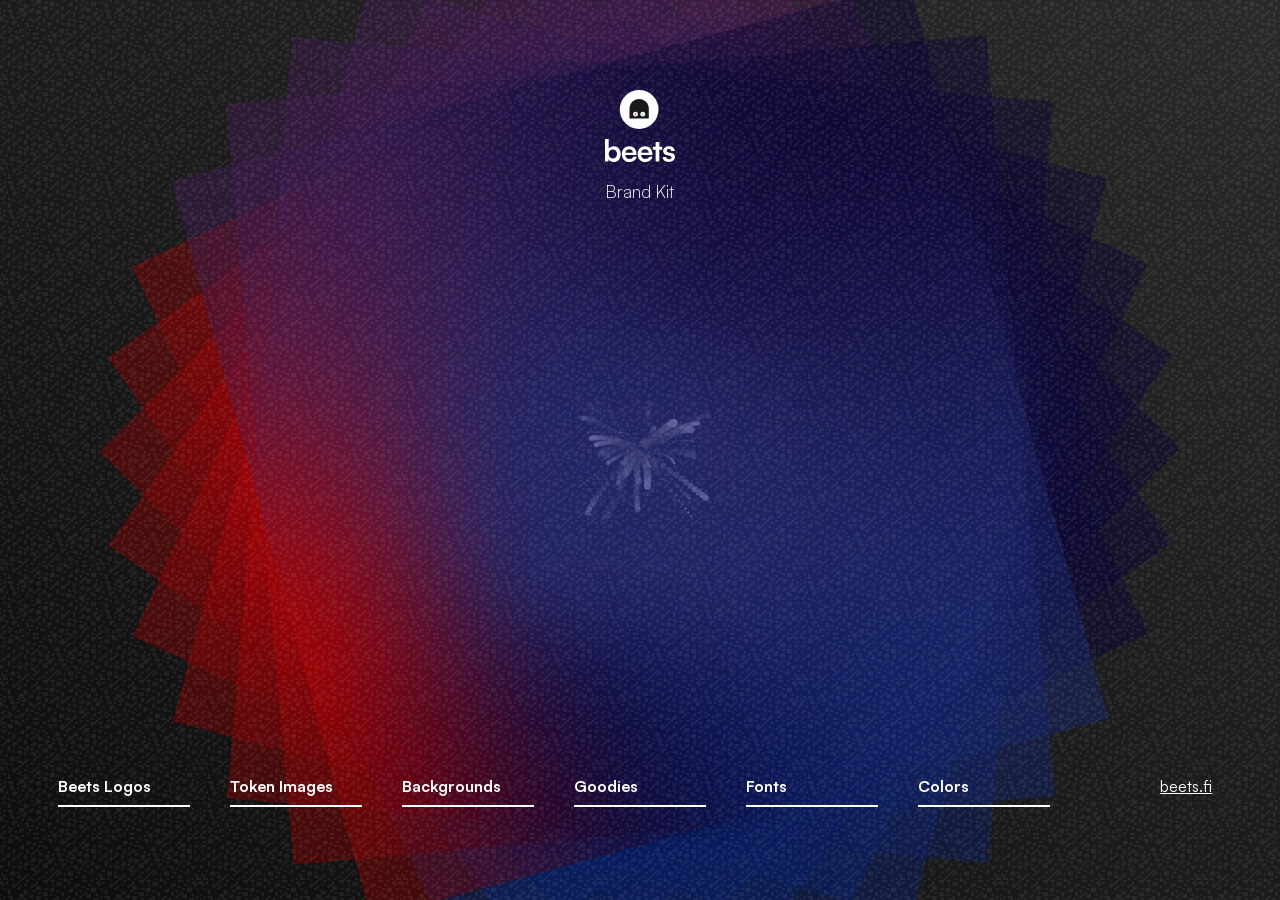
==== commit 9847b1a3: "fix external link issue" ====
--- a/index.html
+++ b/index.html
@@ -60,7 +60,7 @@
             <a href="#" id="t4">Goodies</a>
             <a href="#" id="t5">Fonts</a>
             <a href="#" id="t6">Colors</a>
-            <a href="https://beets.fi">beets.fi</a>
+            <a href="https://beets.fi" class="extLink">beets.fi</a>
         </nav> 
     </header>
 
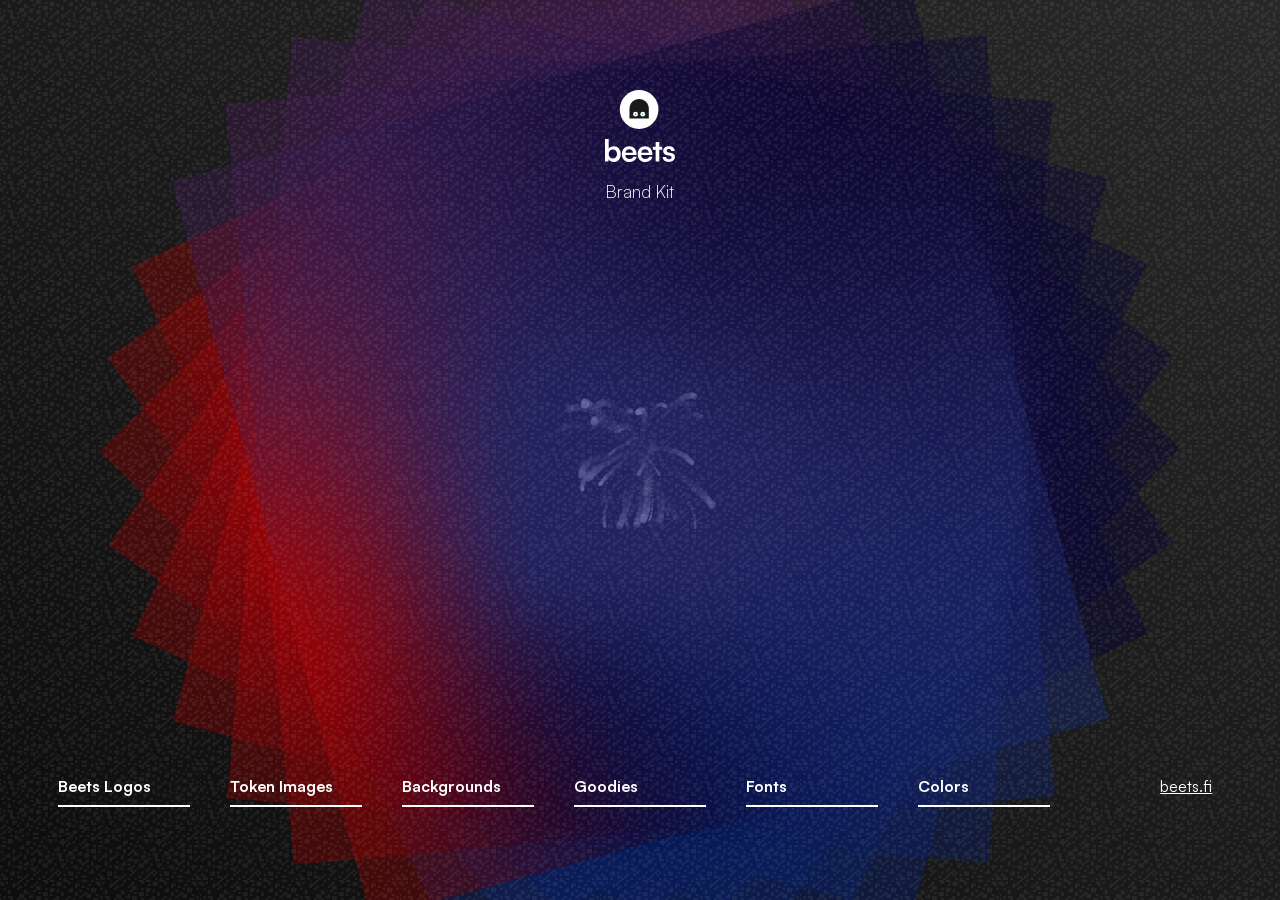
==== commit af9e668f: "edit svg sizes" ====
--- a/index.html
+++ b/index.html
@@ -375,7 +375,7 @@
             <rect class="cls-3" x="145.78" y="362.57" width="35.94" height="35.94" rx="17.97" ry="17.97" transform="translate(544.29 216.79) rotate(90)"/>
           </svg>
 
-                      <svg id="Layer_2" data-name="Layer 2" xmlns="http://www.w3.org/2000/svg" viewBox="0 0 750 750">
+                      <svg id="Layer_2" data-name="Layer 2" xmlns="http://www.w3.org/2000/svg" viewBox="0 0 750 750" width="750" height="750">
   <g id="Layer_1-2" data-name="Layer 1">
     <g>
       <path d="M640.17,109.83C572.3,41.97,478.56,0,375,0,167.89,0,0,167.89,0,375v375h750v-375c0-103.55-41.97-197.31-109.83-265.17ZM300.66,654.13c-16.96,16.97-40.4,27.46-66.29,27.46s-49.32-10.49-66.29-27.46c-16.96-16.96-27.46-40.4-27.46-66.29,0-51.78,41.98-93.75,93.75-93.75,25.89,0,49.33,10.49,66.29,27.46,16.97,16.96,27.46,40.4,27.46,66.29s-10.49,49.33-27.46,66.29ZM581.91,654.13c-16.96,16.97-40.4,27.46-66.29,27.46s-49.32-10.49-66.29-27.46c-16.97-16.96-27.46-40.4-27.46-66.29,0-51.78,41.98-93.75,93.75-93.75,25.89,0,49.33,10.49,66.29,27.46,16.97,16.96,27.46,40.4,27.46,66.29s-10.49,49.33-27.46,66.29Z"/>
@@ -410,7 +410,7 @@
           </svg>
 
 
-          <svg id="Layer_8" data-name="Layer 2" xmlns="http://www.w3.org/2000/svg" viewBox="0 0 750 750">
+          <svg id="Layer_8" data-name="Layer 2" xmlns="http://www.w3.org/2000/svg" viewBox="0 0 750 750" width="750" height="750">
   <g id="Layer_1-8" data-name="Layer 1">
     <g>
       <path d="M640.17,109.83C572.3,41.97,478.56,0,375,0,167.89,0,0,167.89,0,375v375h750v-375c0-103.55-41.97-197.31-109.83-265.17ZM300.66,654.13c-16.96,16.97-40.4,27.46-66.29,27.46s-49.32-10.49-66.29-27.46c-16.96-16.96-27.46-40.4-27.46-66.29,0-51.78,41.98-93.75,93.75-93.75,25.89,0,49.33,10.49,66.29,27.46,16.97,16.96,27.46,40.4,27.46,66.29s-10.49,49.33-27.46,66.29ZM581.91,654.13c-16.96,16.97-40.4,27.46-66.29,27.46s-49.32-10.49-66.29-27.46c-16.97-16.96-27.46-40.4-27.46-66.29,0-51.78,41.98-93.75,93.75-93.75,25.89,0,49.33,10.49,66.29,27.46,16.97,16.96,27.46,40.4,27.46,66.29s-10.49,49.33-27.46,66.29Z"/>
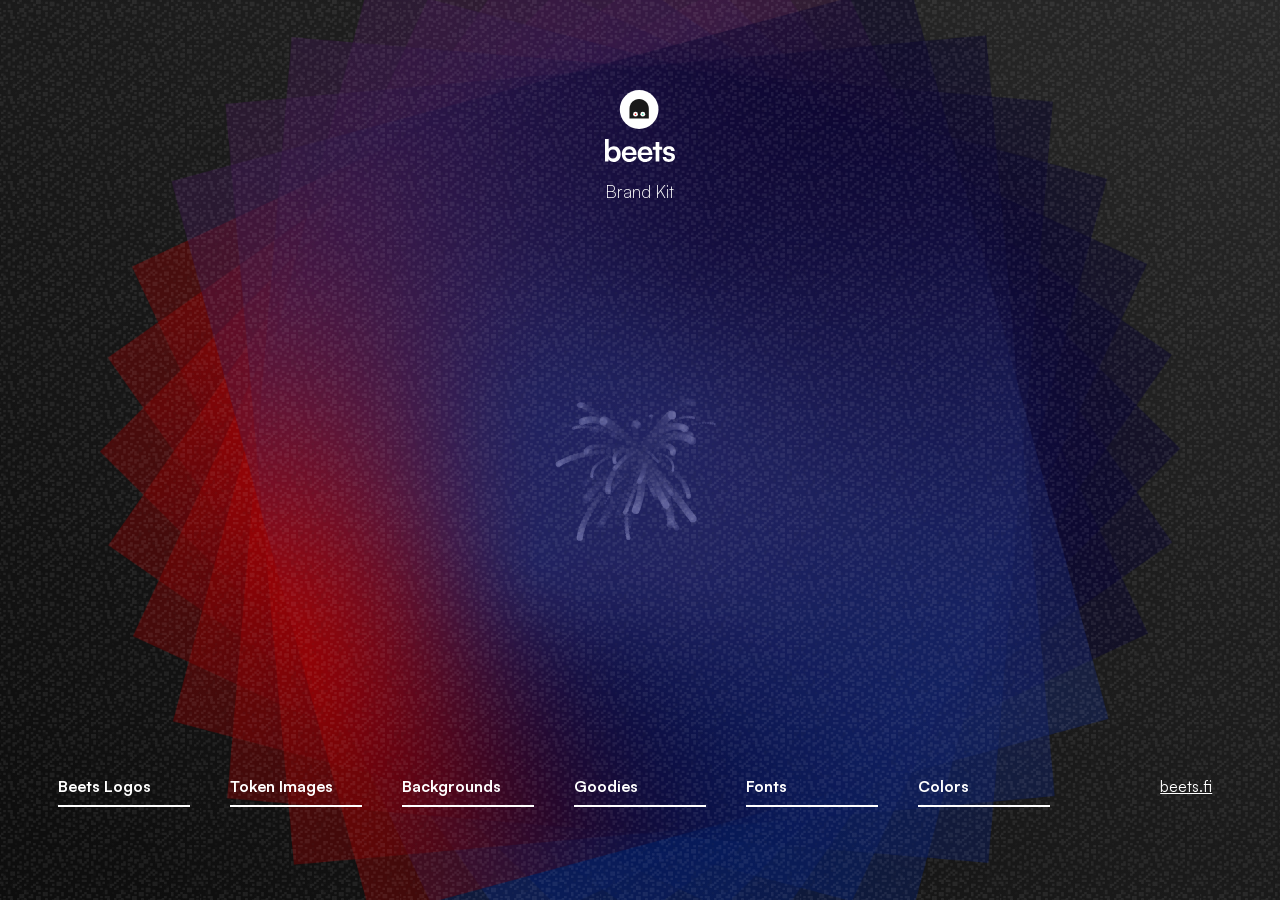
==== commit 6325d081: "edit mobile" ====
--- a/index.html
+++ b/index.html
@@ -124,7 +124,7 @@
             <p class="balanced">Thanks for visiting the Beets Brand site. This resource is full of downloads for creating Beets-based content, announcements and memes.</p>
 
             <br>
-            <p class="balanced">Check back in on a desktop or tablet to access all the downloads for editing.</p>
+            <p class="balanced">Check back on a desktop or tablet to access all the downloads for using in your content or creative.</p>
           </div>
 
 
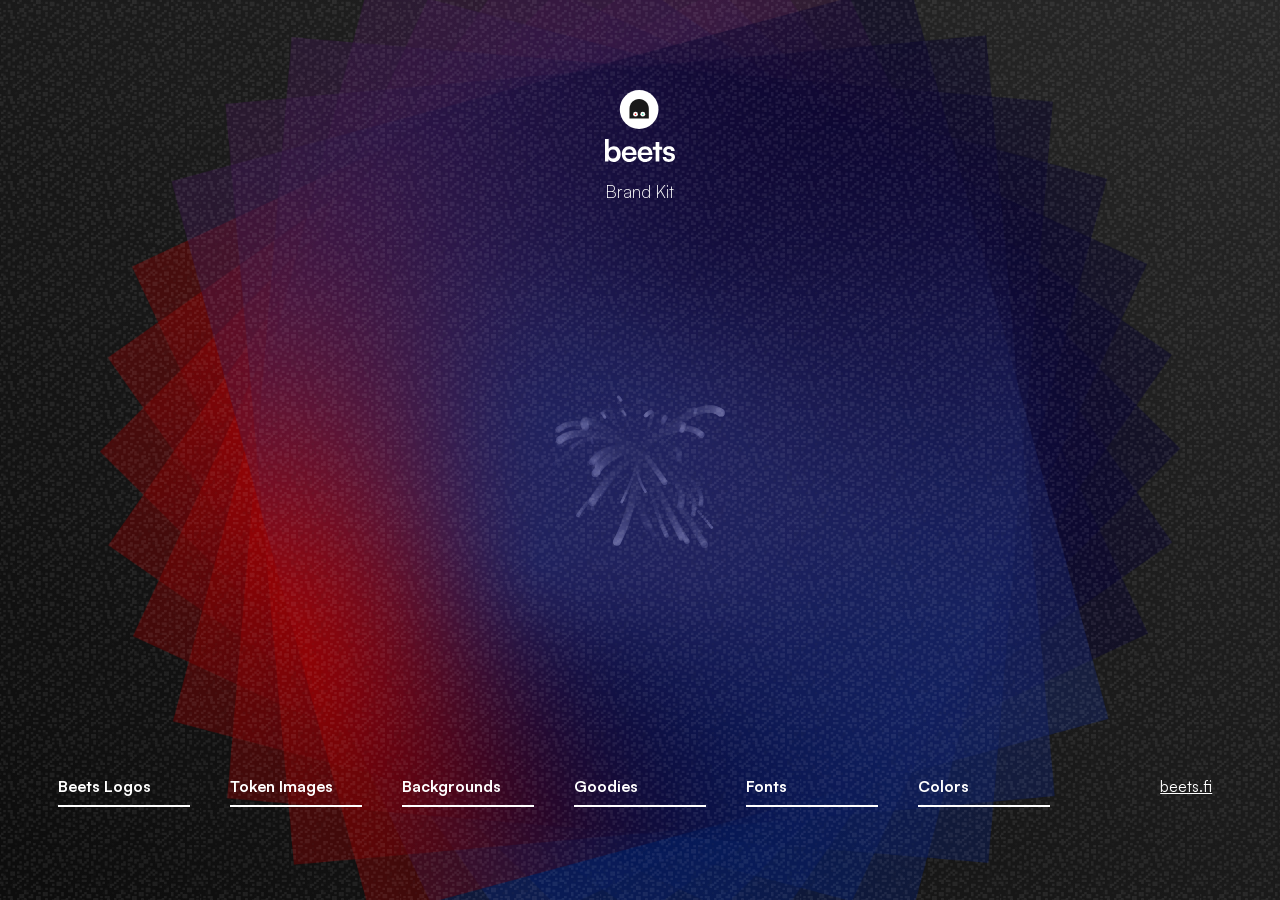
==== commit 63fb42c5: "..." ====
--- a/index.html
+++ b/index.html
@@ -124,7 +124,7 @@
             <p class="balanced">Thanks for visiting the Beets Brand site. This resource is full of downloads for creating Beets-based content, announcements and memes.</p>
 
             <br>
-            <p class="balanced">Check back on a desktop or tablet to access all the downloads for using in your content or creative.</p>
+            <p class="balanced">Check back on a desktop or tablet to access all the downloads for injecting the Beets flava into your content!</p>
           </div>
 
 
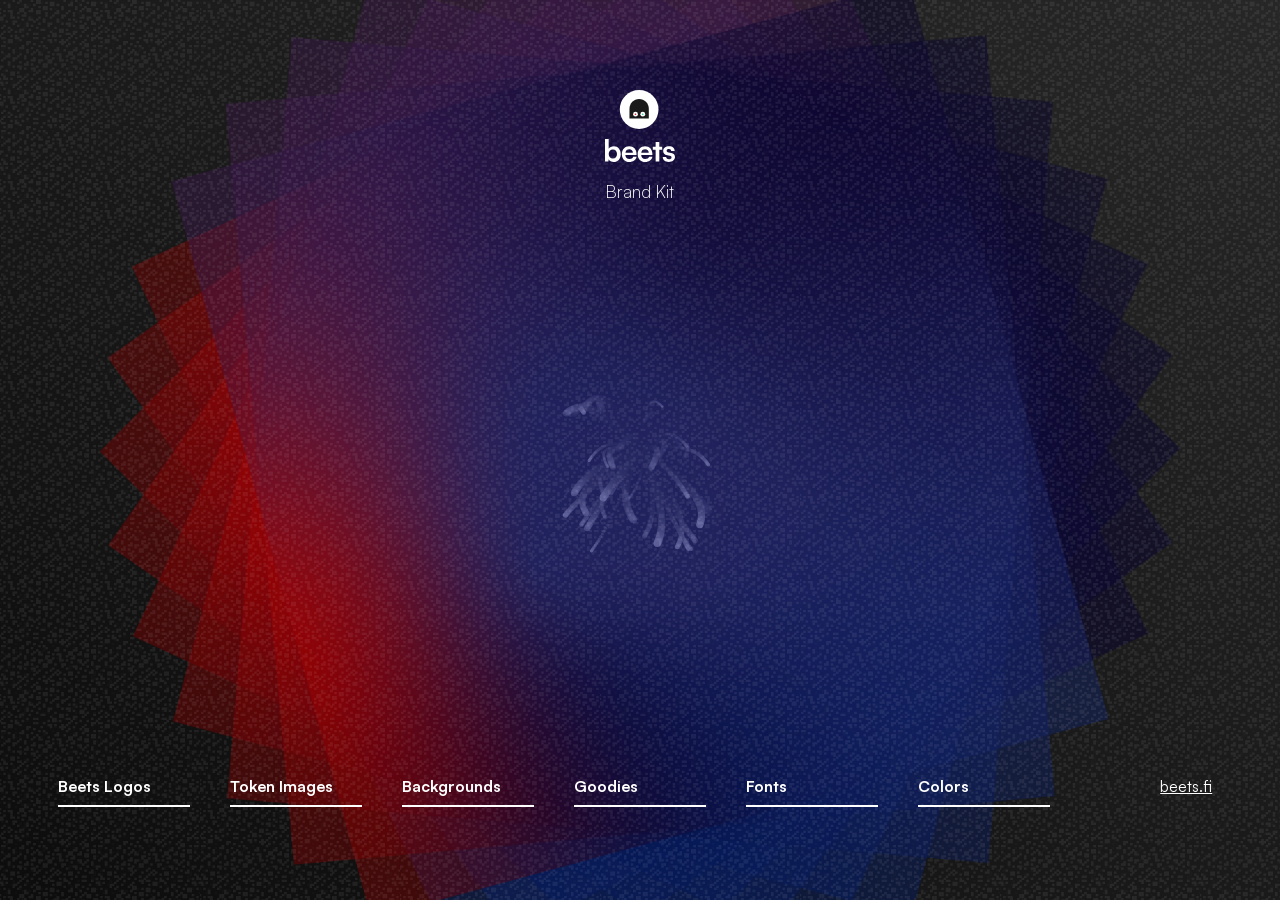
==== commit bf4ac37e: "upload docs icon set" ====
--- a/index.html
+++ b/index.html
@@ -277,6 +277,11 @@
                     <img src="/assets/thumb-emojis-3.png"><br>
                     <h5>Emoji Set 3 (.png .svg)</h5>
                     <a href="/assets/goodies/set3.zip" download>Download All (.zip)</a>
+                  </div>
+                  <div class="item">
+                    <img src="/assets/thumb-docs-icons.png"><br>
+                    <h5>Docs Iconography Set (.png .svg)</h5>
+                    <a href="/assets/goodies/docs-iconography.zip" download>Download All (.zip)</a>
                   </div>
               </div>
             </div>
